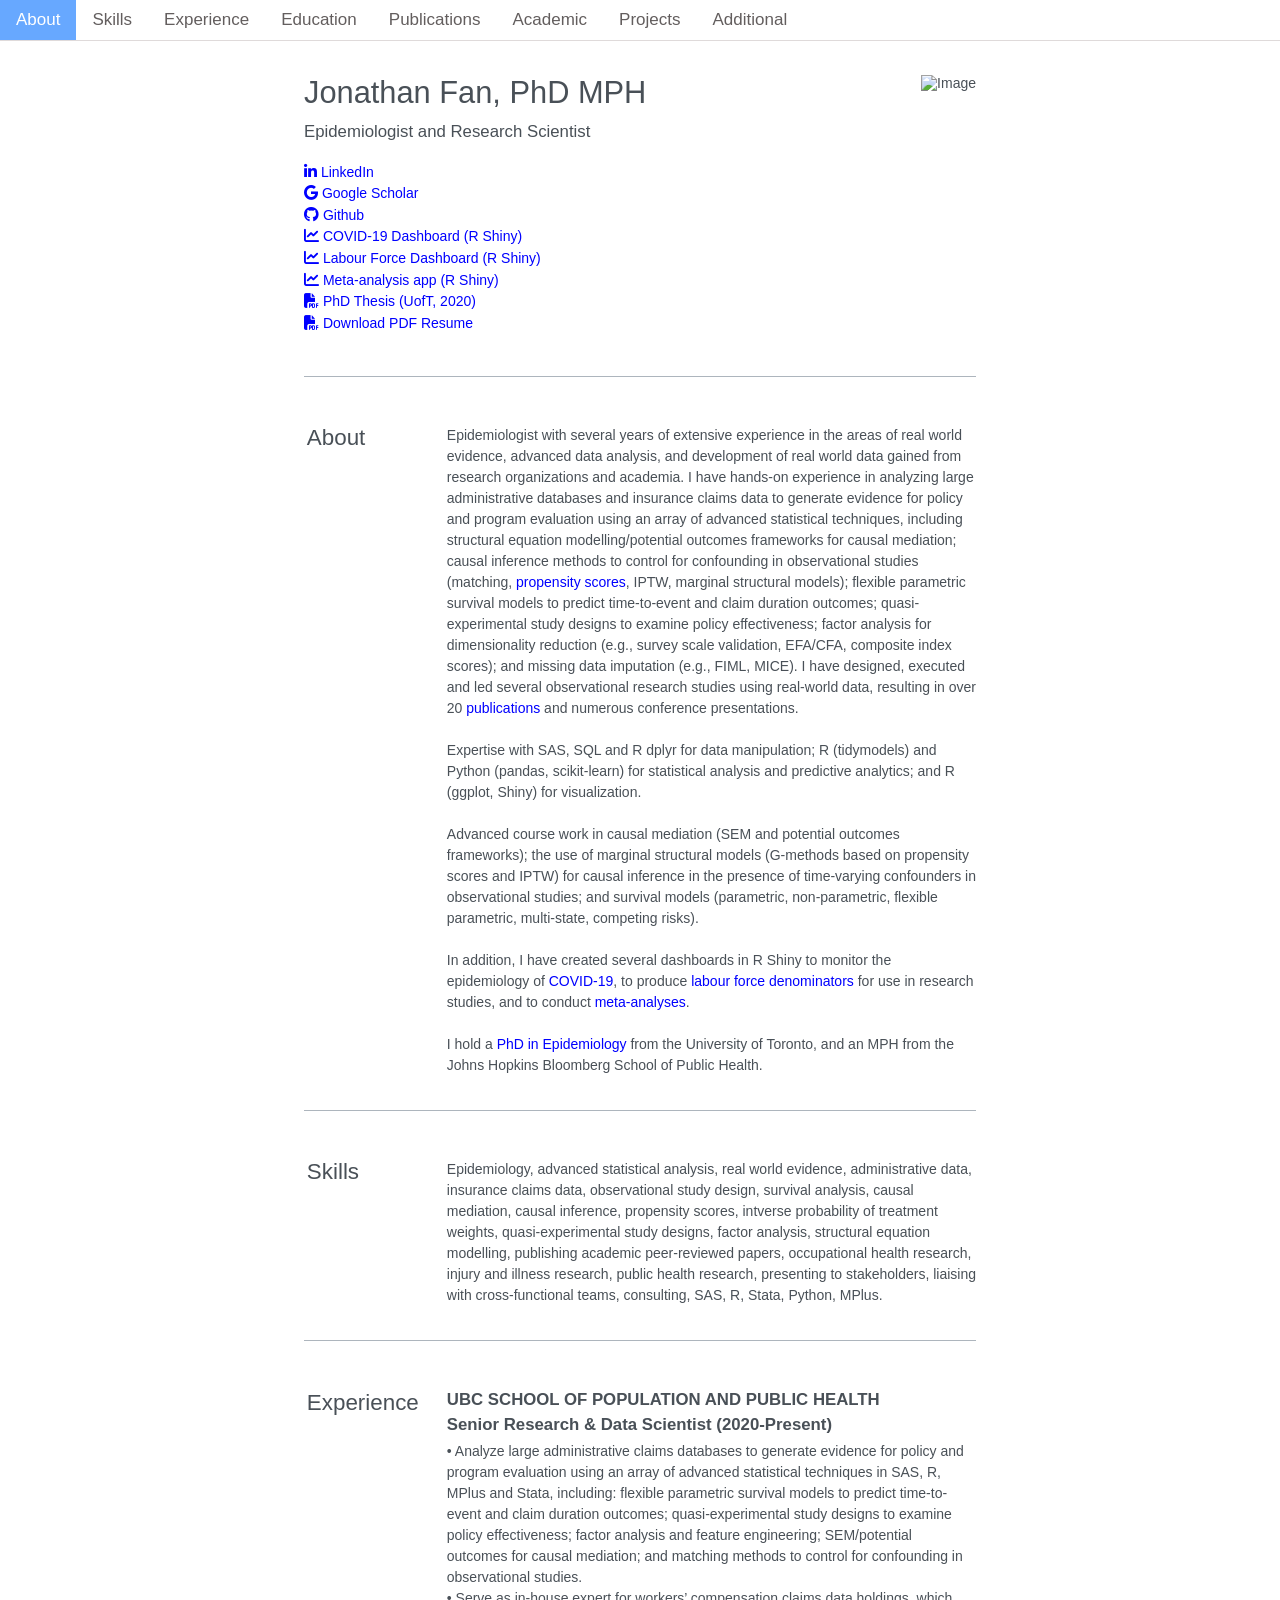
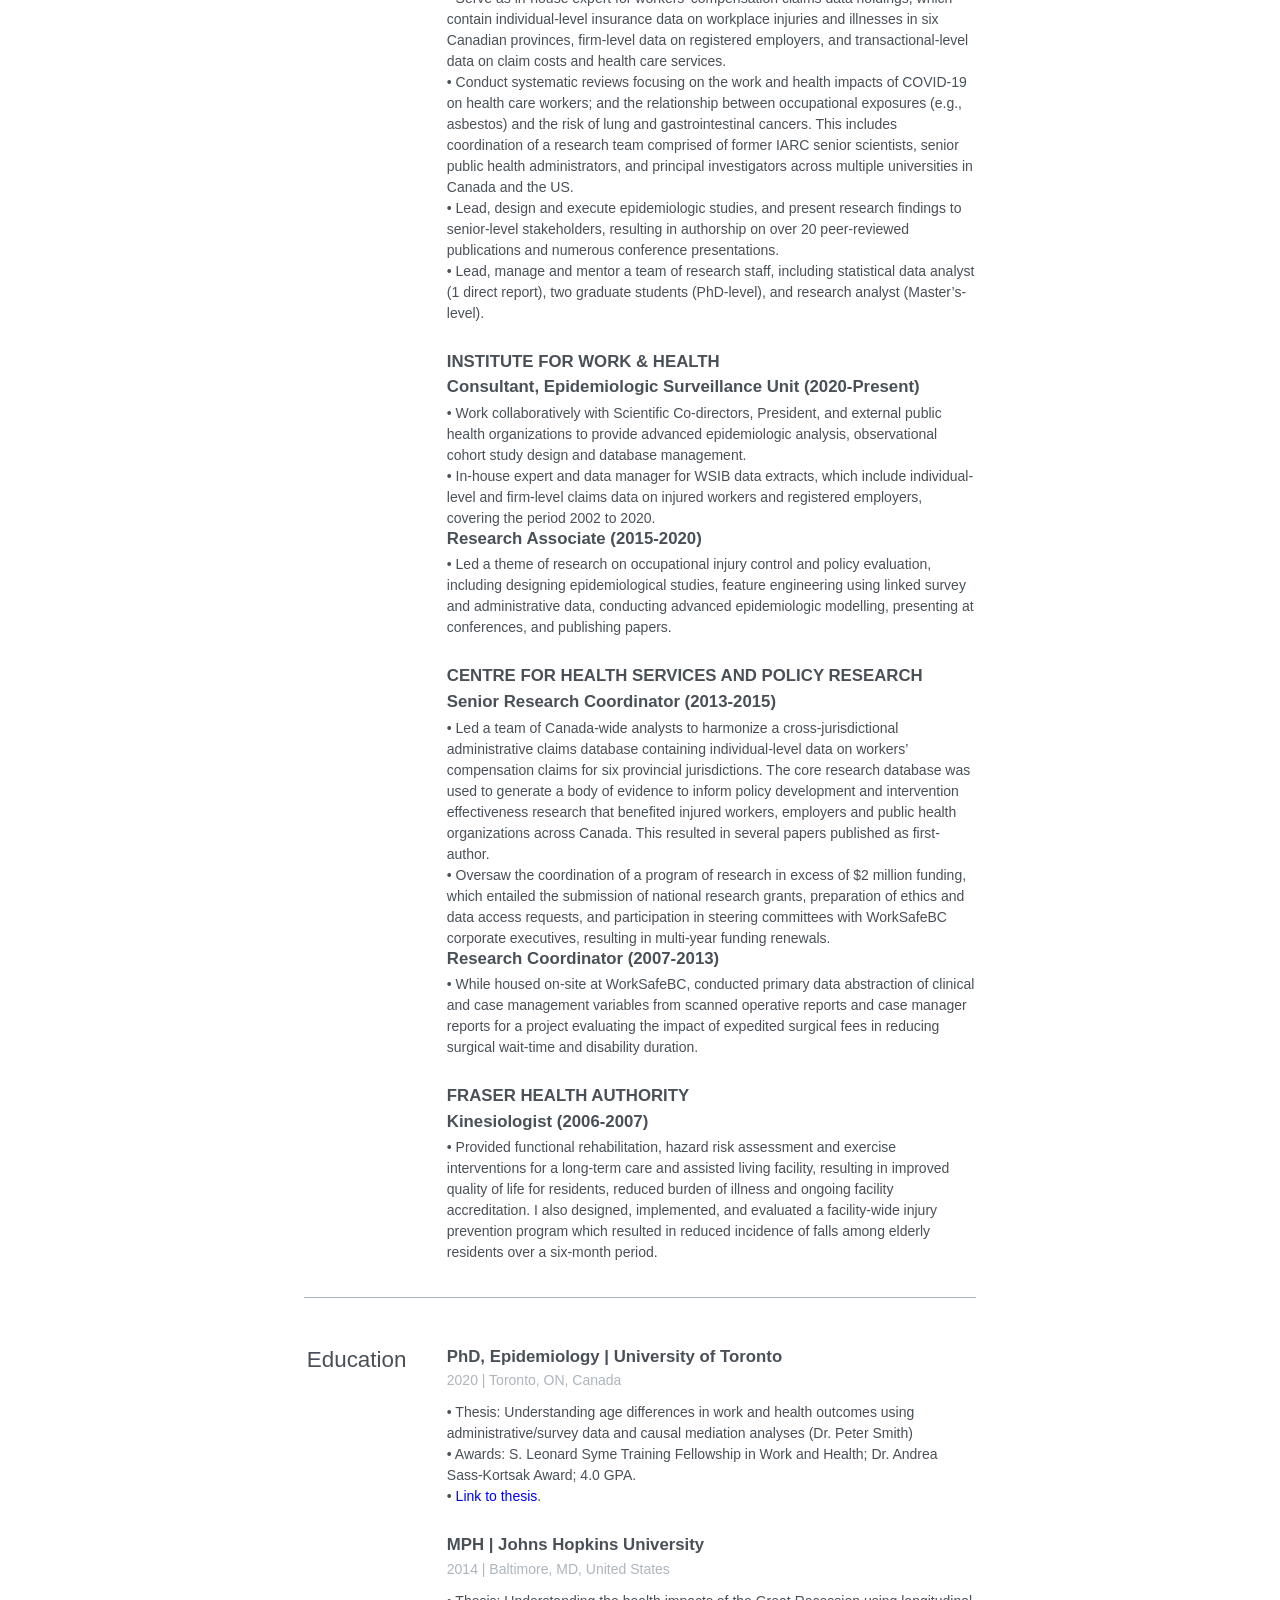
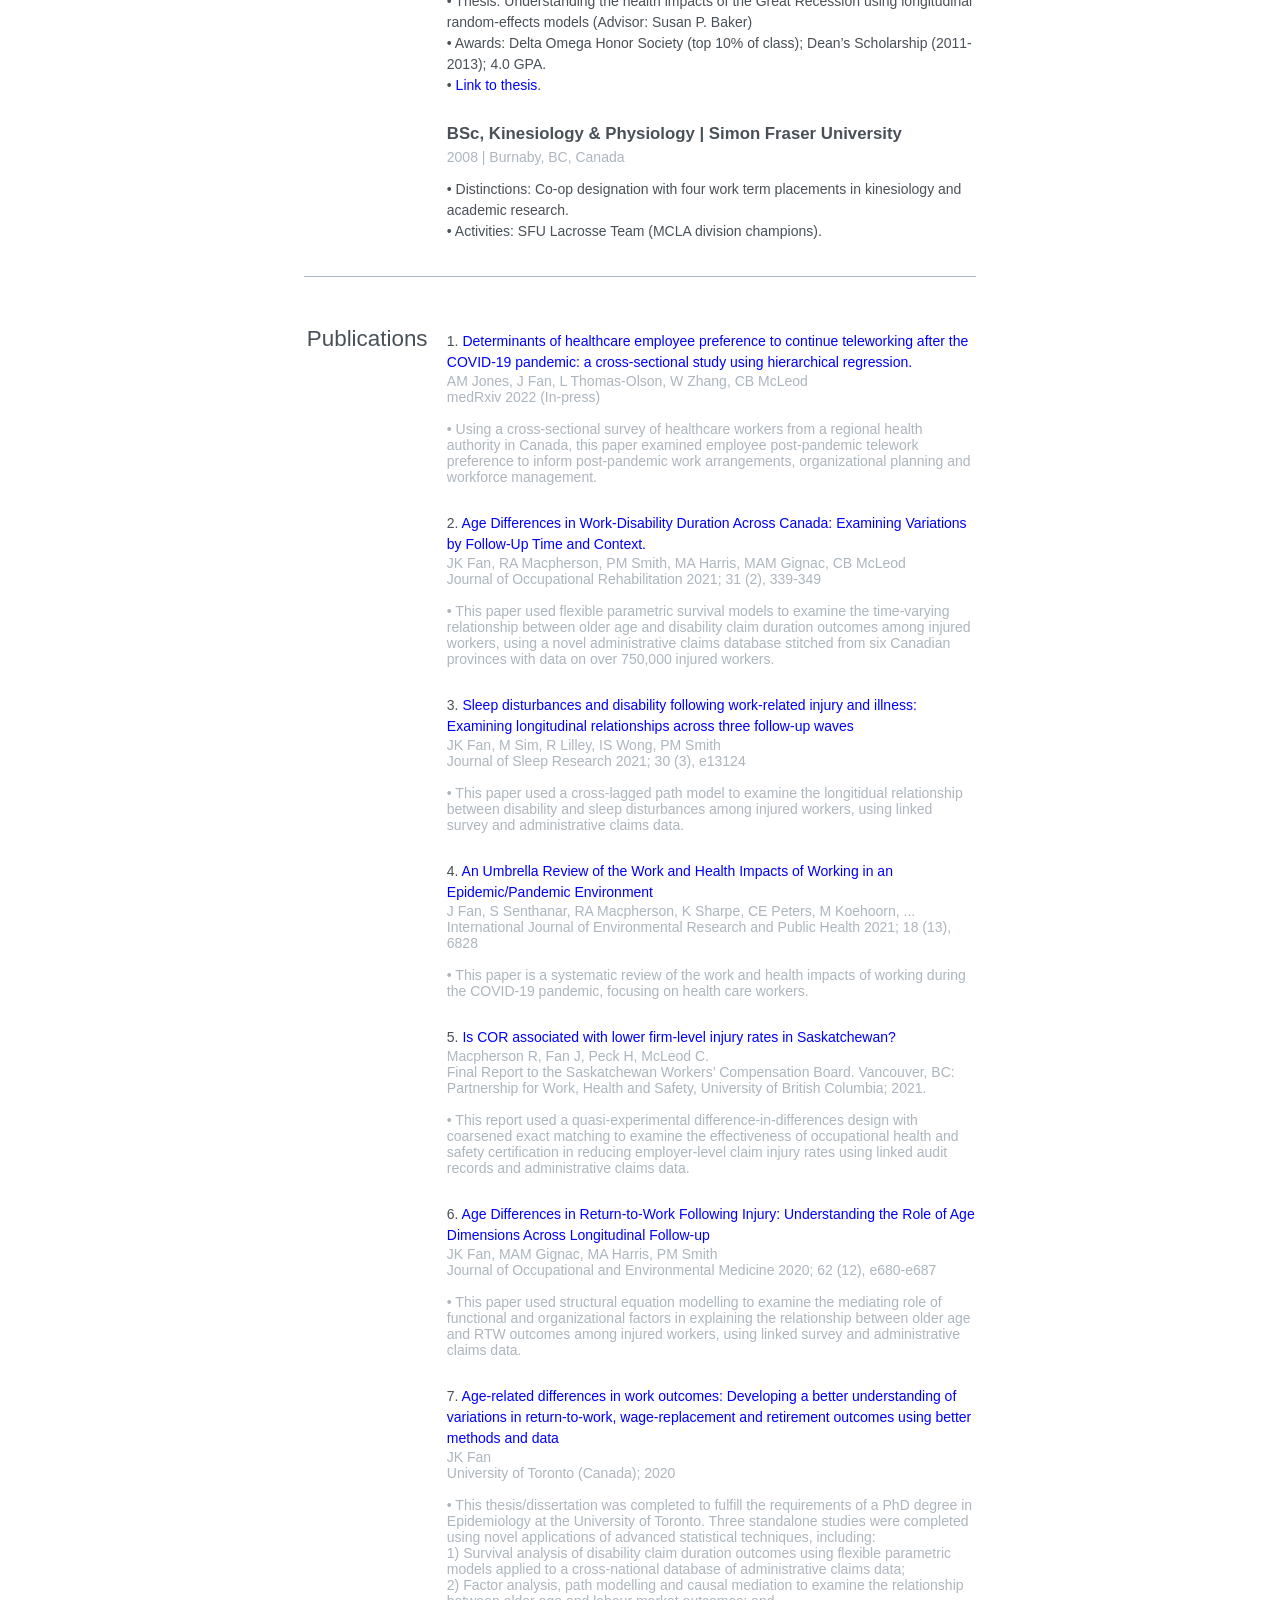
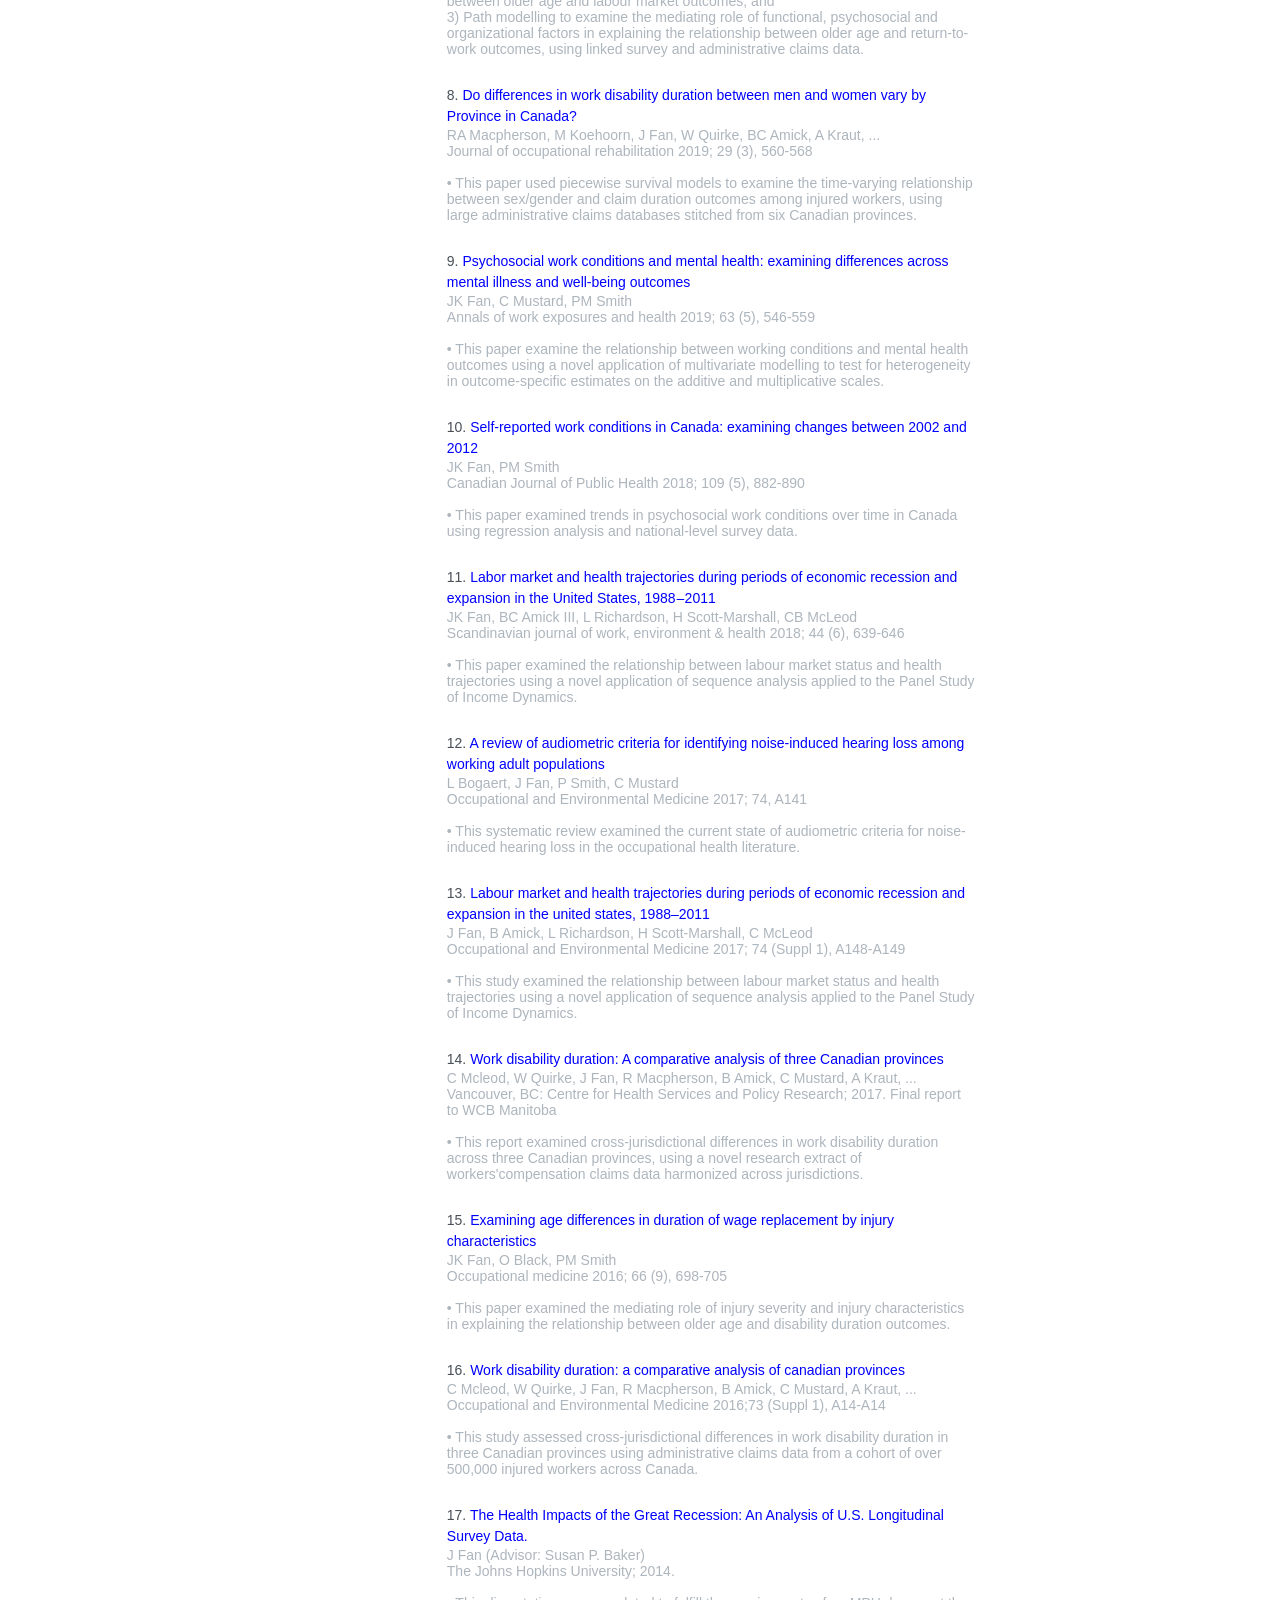
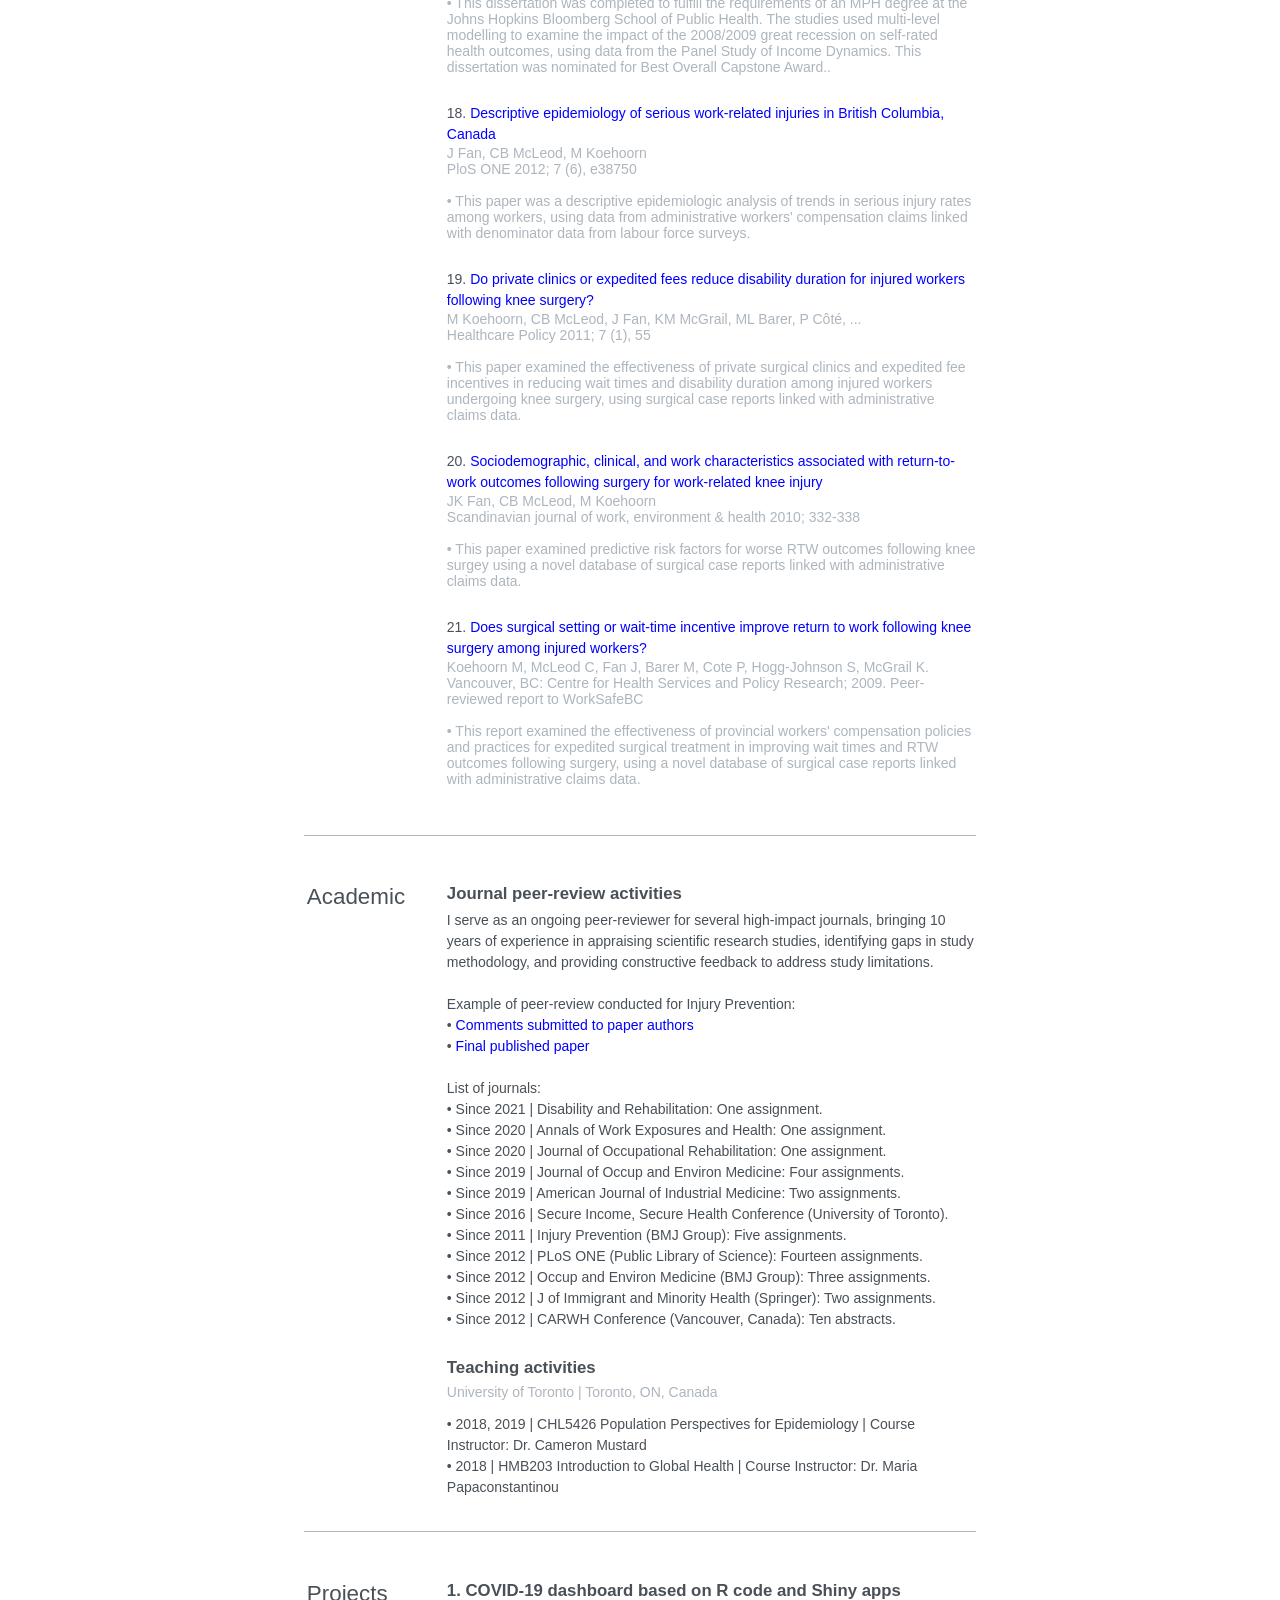
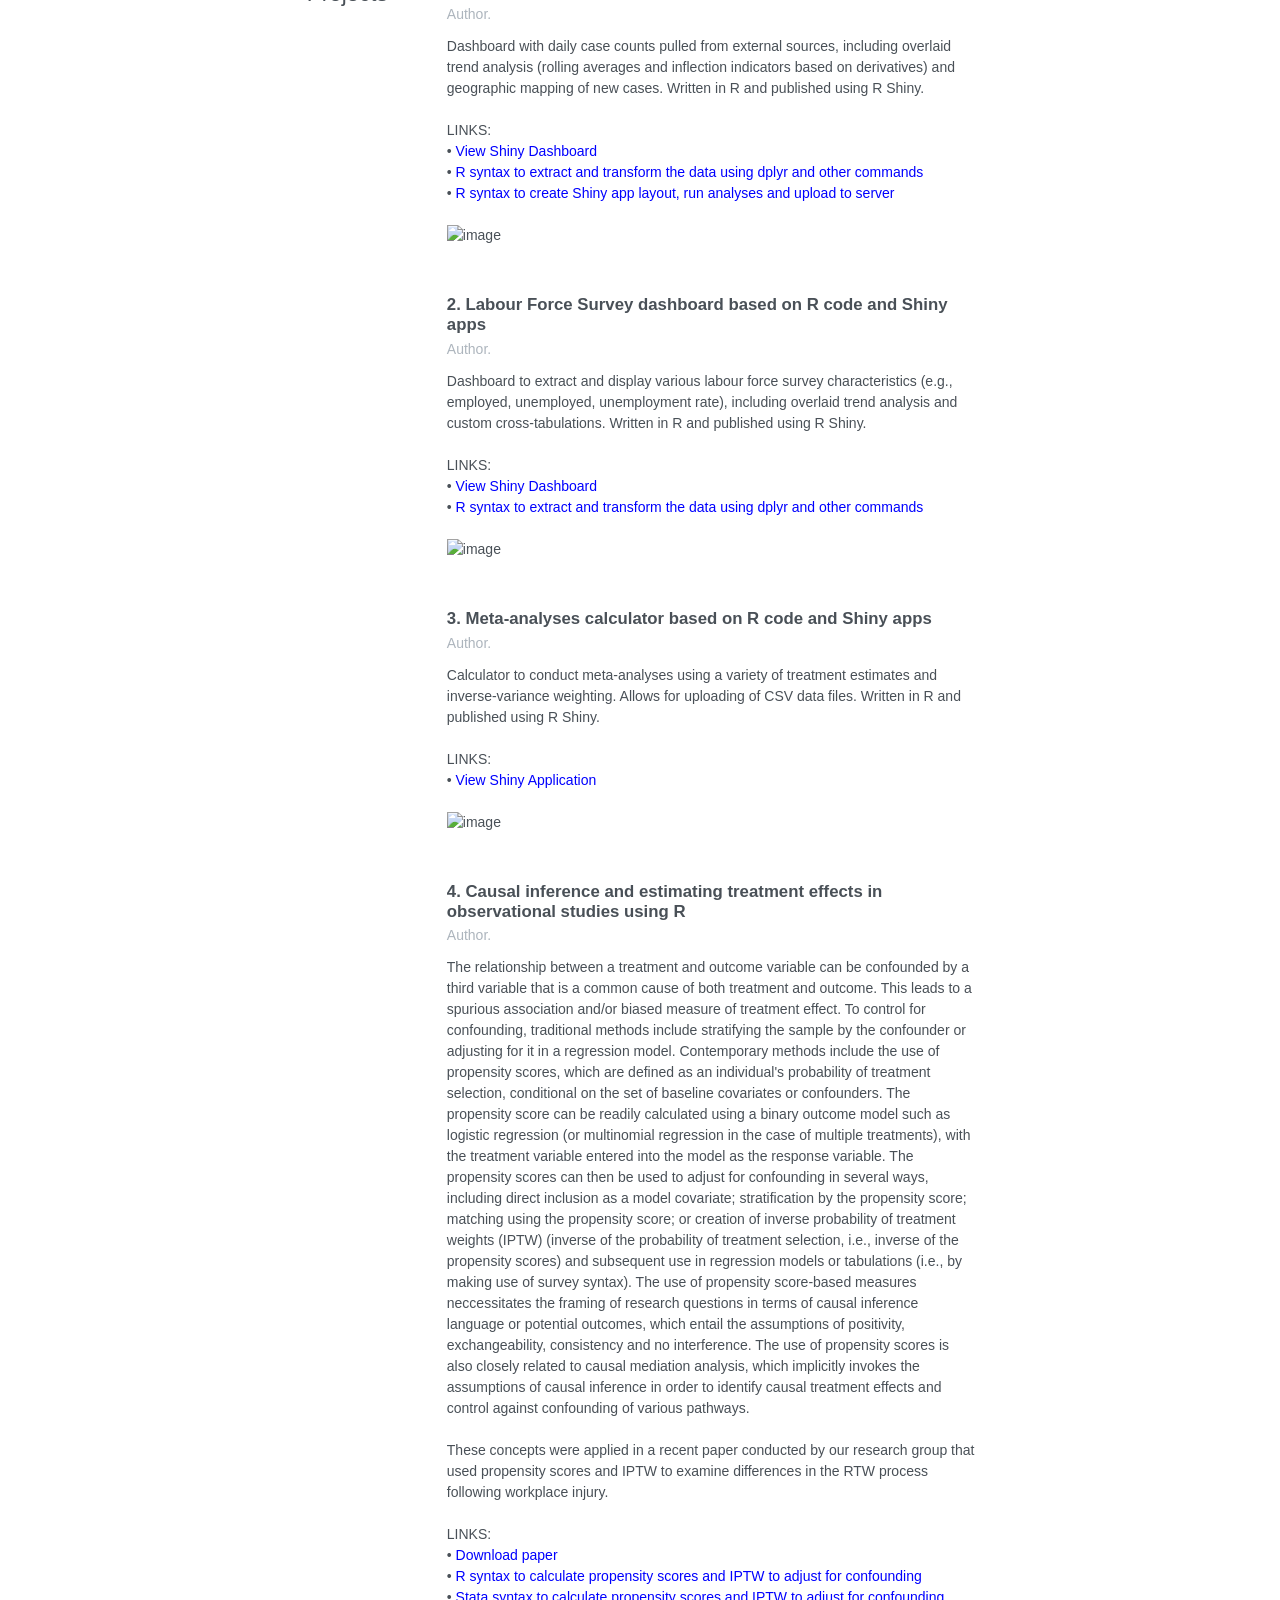
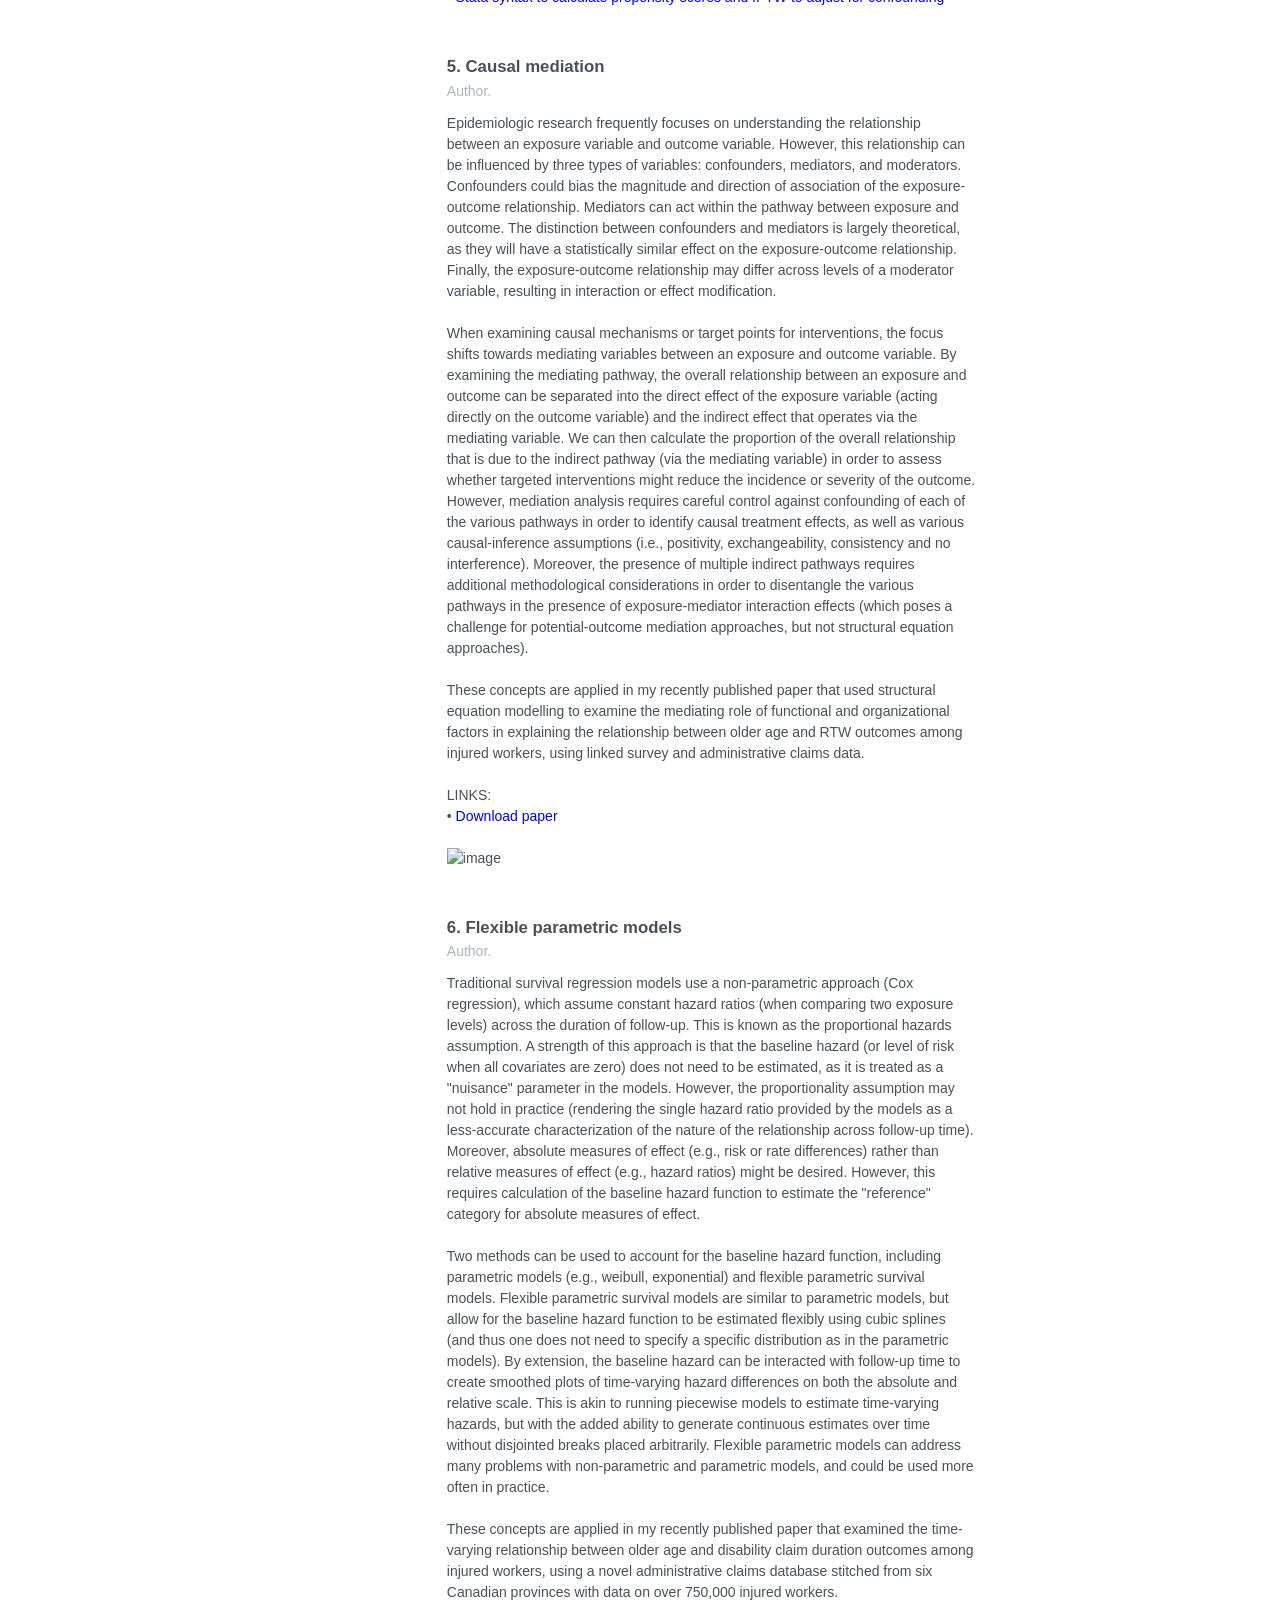
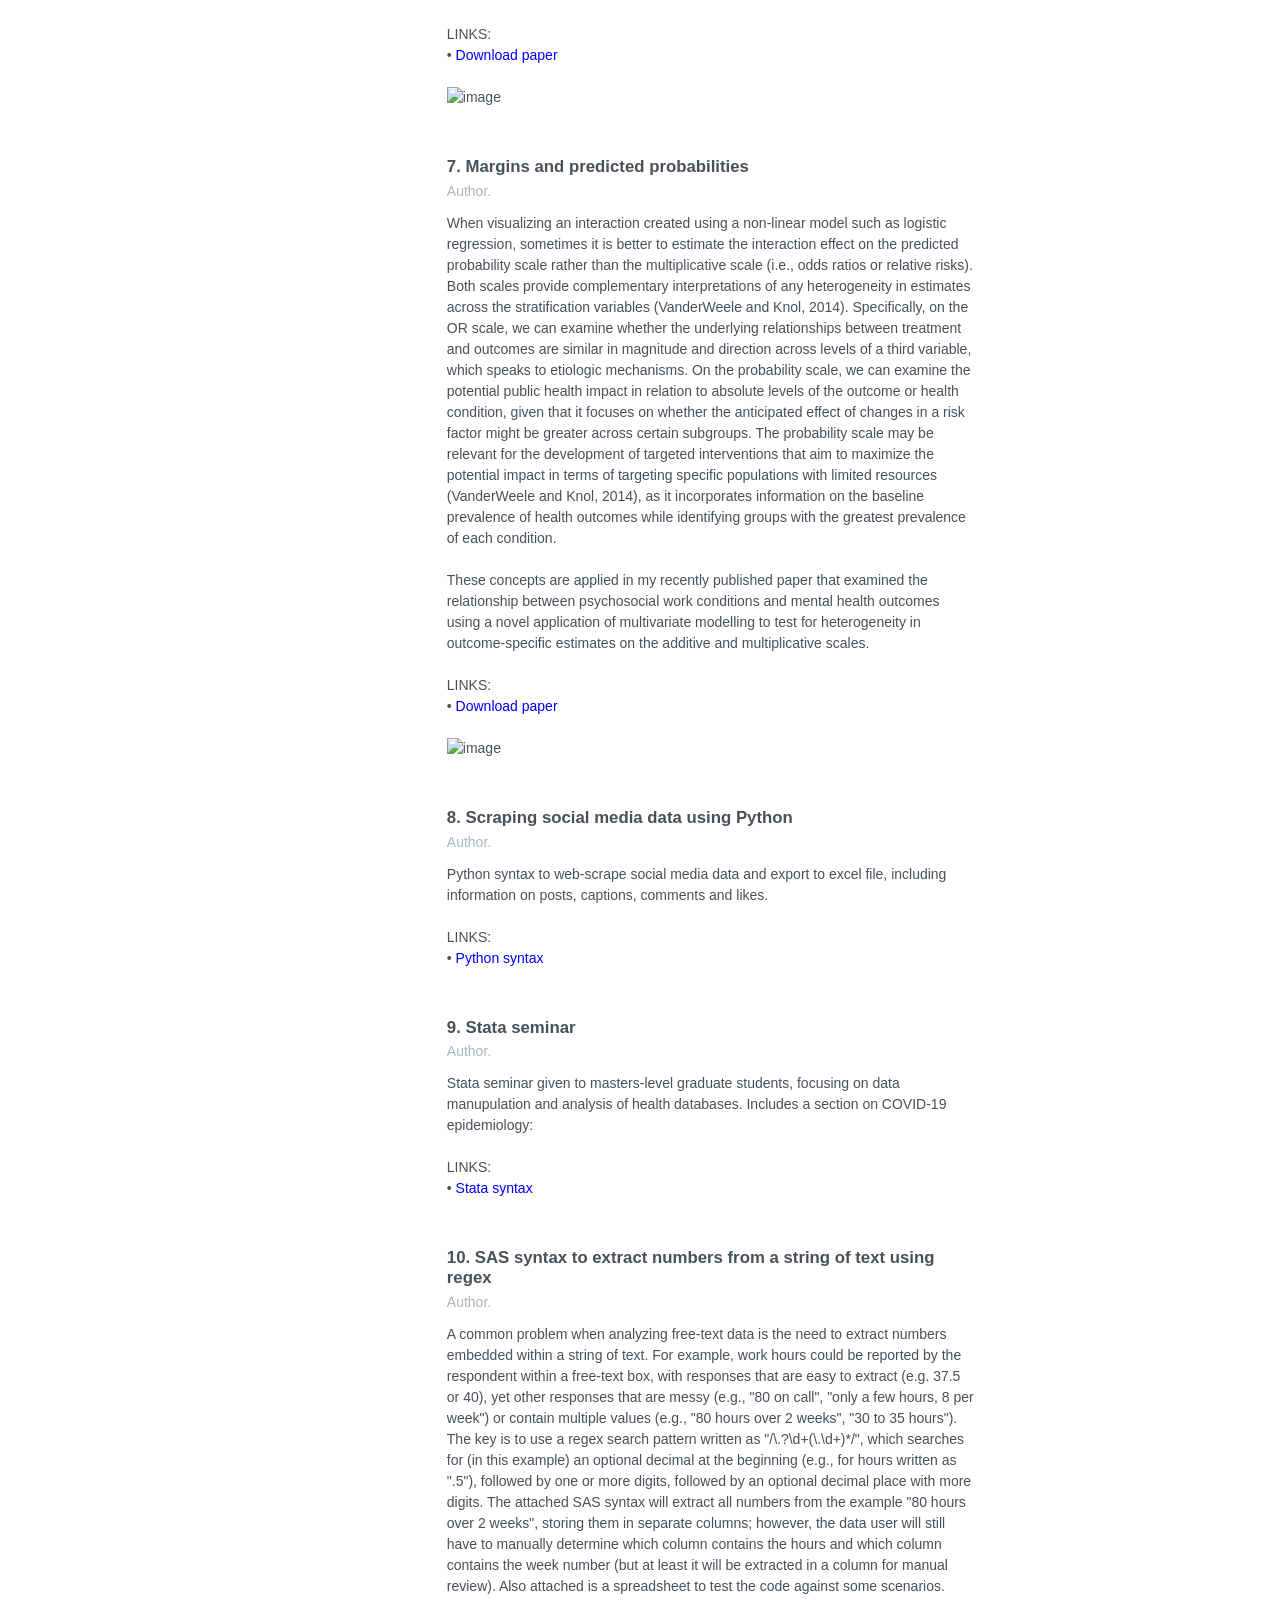
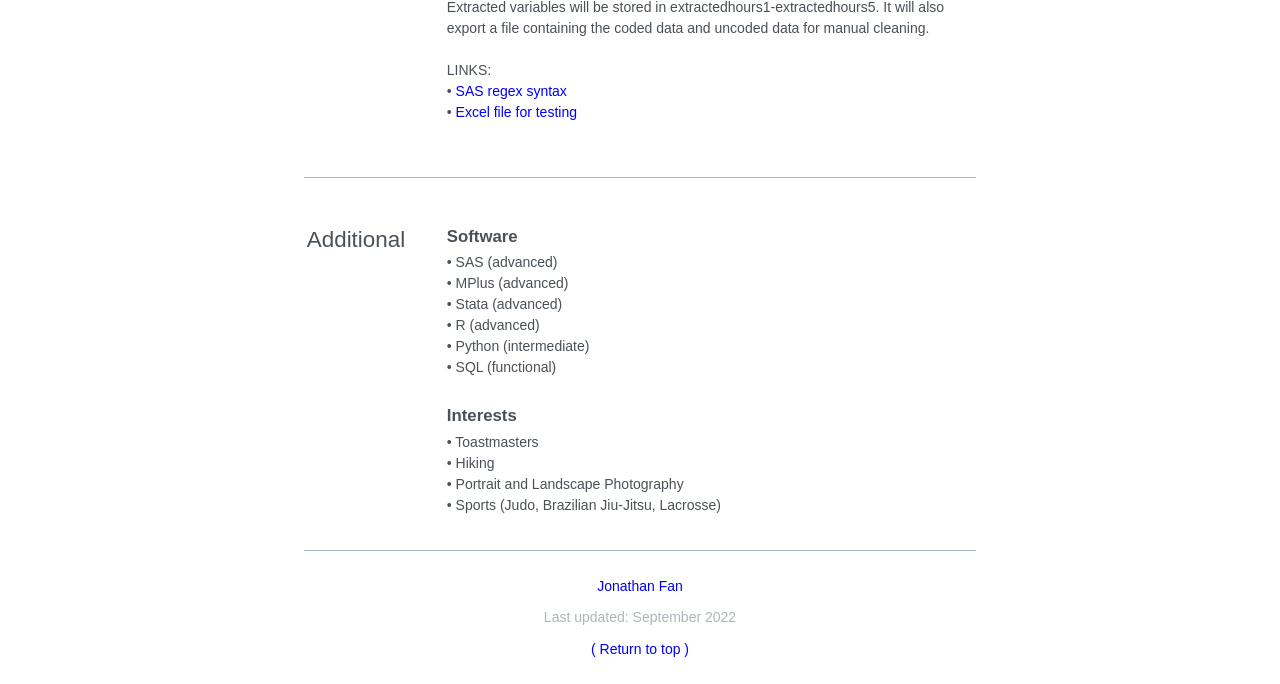
==== index.html @ 58ed1033 "updates" ====
<!DOCTYPE html>
<html>
<head>
<meta http-equiv="content-type" content="text/html; charset=UTF-8">
<title>Jonathan Fan Resume CV</title>
<meta charset="UTF-8">
<meta name="viewport" content="width=device-width, initial-scale=1">
    <link rel="stylesheet" href="index_files/resume.css">
    <link rel="stylesheet" href="https://cdnjs.cloudflare.com/ajax/libs/font-awesome/6.2.0/css/all.min.css">
    <link rel="stylesheet" href="https://raw.githubusercontent.com/jonathankfan/jonathankfan.github.io/main/index_files/all.min.css">

<!--###############################################################################################-->
<!--###############################################################################################-->
<!--###############################################################################################-->
<!--###############################################################################################-->

<style>

a:link {
  color: blue;
  background-color: transparent;
  text-decoration: none;
}

a:visited {
  color: purple;
  background-color: transparent;
  text-decoration: none;
}

a:hover {
  color: red;
  background-color: transparent;
  text-decoration: underline;
}

a:active {
  color: yellow;
  background-color: transparent;
  text-decoration: underline;
}

body {
  margin: 0;
  font-family: Arial, Helvetica, sans-serif;
}

img {
  max-width: 100%;
}

.topnav {
  overflow: hidden;
  background-color: #ffffff;
  position: fixed;
  top:0;
  width: 100%;
  border-bottom:1px solid #dfdada;
}

.topnav a {
  float: left;
  color: #635e5e;
  text-align: center;
  padding: 10px 16px;
  text-decoration: none;
  font-size: 17px;
}

.topnav a:hover {
  background-color: #ddd;
  color: black;
}

.topnav a.active {
  background-color: #67a8ff;
  color: white;
}

.topnav .icon {
  display: none;
}

@media screen and (max-width: 600px) {
  .topnav a:not(:first-child) {display: none;}
  .topnav a.icon {
    float: right;
    display: block;
  }
}

@media screen and (max-width: 600px) {
  .topnav.responsive {position: fixed;}
  .topnav.responsive a.icon {
    position: absolute;
    right: 0;
    top: 0;
  }
  .topnav.responsive a {
    float: none;
    display: block;
    text-align: left;
  }
}



<!--
.sidenav {
  width: 130px;
  position: fixed;
  z-index: 1;
  top: 20px;
  left: 10px;
  background: #eee;
  overflow-x: hidden;
  padding: 8px 0;
}

.sidenav a {
  padding: 6px 8px 6px 16px;
  text-decoration: none;
  font-size: 15px;
  color: #2196F3;
  display: block;
}

.sidenav a:hover {
  color: #064579;
}
-->





</style>
</head>

<!--###############################################################################################-->
<!--###############################################################################################-->
<!--###############################################################################################-->
<!--###############################################################################################-->

<body>


<div class="topnav" id="myTopnav">
	<a href="#top" class="active">About</a>
	<a href="#skills">Skills</a>
	<a href="#experience">Experience</a>
	<a href="#education">Education</a>
	<a href="#publications">Publications</a>
	<a href="#academic">Academic</a>
	<a href="#projects">Projects</a>
	<a href="#additional">Additional</a>
	<a href="javascript:void(0);" class="icon" onclick="myFunction()"><i class="fa fa-bars"></i></a>
</div>


<!--Toggle between adding and removing the "responsive" class to topnav when the user clicks on the icon-->
<script>
function myFunction() {
  var x = document.getElementById("myTopnav");
  if (x.className === "topnav") {
    x.className += " responsive";
  } else {
    x.className = "topnav";
  }
}
</script>

 <!-- 
<div class="sidenav">
	<a href="#top">About</a>
	<a href="#skills">Skills</a>
	<a href="#experience">Experience</a>
	<a href="#education">Education</a>
	<a href="#publications">Publications</a>
	<a href="#academic">Academic</a>
	<a href="#projects">Projects</a>
	<a href="#additional">Additional</a>
</div>
-->

      <div class="container" style="padding-top:30px">
      <header>
        <div class="name-wrapper">
          <div id="fullname" class="title">
            Jonathan Fan, PhD MPH
          </div>
          <div id="jobtitle" class="sub-title">
            Epidemiologist and Research Scientist
          </div>
		  
		  <br>

		  <div class="contact-item">
            
            <a href="https://www.linkedin.com/in/jonathankfan" target="_blank">
            <i class="fa-brands fa-linkedin-in" style="font-size:15px;"></i> LinkedIn
            </a>
            
          </div>

	  
		  
          <div class="contact-item">
            <a href="https://scholar.google.com/citations?hl=en&user=aoDfW8oAAAAJ" target="_blank">
            <i class="fa-brands fa-google" style="font-size:15px;"></i> Google Scholar
            </a>
          </div>
		  		  


          <div class="contact-item">
            
            <a href="https://github.com/jonathankfan" target="_blank">
            <i class="fab fa-github" style="font-size:15px;"></i> Github
            </a>
            
          </div>
		         



			 
          <div class="contact-item">
            
            <a href="https://jonathanfan.shinyapps.io/covid19/" target="_blank">
            <i class="fas fa-chart-line" style="font-size:15px;"></i> COVID-19 Dashboard (R Shiny)
            </a>
            
          </div>
		       




			   
          <div class="contact-item">
            
            <a href="https://jonathanfan.shinyapps.io/labourforcesurvey/" target="_blank">
            <i class="fas fa-chart-line" style="font-size:15px;"></i> Labour Force Dashboard (R Shiny)
            </a>

          </div> 
		  
		  
		  
		  			   
          <div class="contact-item">
            
            <a href="https://jonathanfan.shinyapps.io/meta/" target="_blank">
            <i class="fas fa-chart-line" style="font-size:15px;"></i> Meta-analysis app (R Shiny)
            </a>

          </div> 
		  
		  
		  

		  
		            <div class="contact-item">
            <a href="https://tspace.library.utoronto.ca/bitstream/1807/103580/1/Fan_Jonathan_202011_PhD_thesis.pdf" target="_blank">
            <i class="fa-solid fa-file-pdf" style="font-size:15px;"></i> PhD Thesis (UofT, 2020)
            </a>
          </div>
		  	


			
          <div class="contact-item">
            <a href="https://raw.githubusercontent.com/jonathankfan/jonathankfan.github.io/main/files/Fan.Jonathan.Resume.2022.Sept.WEB.pdf" target="_blank">
            <i class="fa-solid fa-file-pdf" style="font-size:15px;"></i> Download PDF Resume
            </a>
          </div>
          





		  
		  
		  
		  
        </div>
		
		
		
		
		
        <div id="contact" class="contact">
          
		  <img src="https://raw.githubusercontent.com/jonathankfan/jonathankfan.github.io/main/files/headshot.png" alt="Image" height="250">
		  
      <!--    <div class="contact-item">
            
            <i class="fa fa-envelope aria-hidden=" true=""></i> emailaddress
            
          </div>
          -->
		  
      <!--    <div class="contact-item">
            
            <i class="fa fa-phone-square aria-hidden=" true=""></i> your-phone-num
            
          </div>
          -->
          
        </div>
		
		
		
		
		
		
      </header>

<!--###############################################################################################-->
<!--###############################################################################################-->
<!--###############################################################################################-->
<!--###############################################################################################-->

      <section id="about">
        <div class="section-title" style="padding-top:15px">
          About
        </div>
        <div class="section-content" style="padding-top:15px">
          
          <div class="block">
            <div class="block-content">
Epidemiologist with several years of extensive experience in the areas of real world evidence, advanced data analysis, and development of real world data gained from research organizations and academia. I have hands-on experience in analyzing large administrative databases and insurance claims data to generate evidence for policy and program evaluation using an array of advanced statistical techniques, including structural equation modelling/potential outcomes frameworks for causal mediation; causal inference methods to control for confounding in observational studies (matching, <a href="https://github.com/jonathankfan/jonathankfan.github.io/blob/main/syntax/itpw_cchs_upload.R" rel="nofollow" target="_blank">propensity scores</a>, IPTW, marginal structural models); flexible parametric survival models to predict time-to-event and claim duration outcomes; quasi-experimental study designs to examine policy effectiveness; factor analysis for dimensionality reduction (e.g., survey scale validation, EFA/CFA, composite index scores); and missing data imputation (e.g., FIML, MICE). I have designed, executed and led several observational research studies using real-world data, resulting in over 20 <a href="https://scholar.google.com/citations?hl=en&user=aoDfW8oAAAAJ" rel="nofollow" target="_blank">publications</a> and numerous conference presentations.
<br>
<br>
Expertise with SAS, SQL and R dplyr for data manipulation; R (tidymodels) and Python (pandas, scikit-learn) for statistical analysis and predictive analytics; and R (ggplot, Shiny) for visualization.
<br>
<br>
Advanced course work in causal mediation (SEM and potential outcomes frameworks); the use of marginal structural models (G-methods based on propensity scores and IPTW) for causal inference in the presence of time-varying confounders in observational studies; and survival models (parametric, non-parametric, flexible parametric, multi-state, competing risks).
<br>
<br>
In addition, I have created several dashboards in R Shiny to monitor the epidemiology of <a href="https://jonathanfan.shinyapps.io/covid19" rel="nofollow" target="_blank">COVID-19</a>, to produce <a href="https://jonathanfan.shinyapps.io/labourforcesurvey" rel="nofollow" target="_blank">labour force denominators</a> for use in research studies, and to conduct <a href="https://jonathanfan.shinyapps.io/meta" rel="nofollow" target="_blank">meta-analyses</a>.
<br>
<br>
I hold a <a href="https://tspace.library.utoronto.ca/bitstream/1807/103580/1/Fan_Jonathan_202011_PhD_thesis.pdf" rel="nofollow" target="_blank">PhD in Epidemiology</a> from the University of Toronto, and an MPH from the Johns Hopkins Bloomberg School of Public Health.
            </div>
          </div>

        </div>
      </section>

      <section id="skills">
        <div class="section-title" style="padding-top:15px">
          Skills
        </div>
        <div class="section-content" style="padding-top:15px">
          
          <div class="block">
            <div class="block-content">
			 Epidemiology, advanced statistical analysis, real world evidence, administrative data, insurance claims data, observational study design, survival analysis, causal mediation, causal inference, propensity scores, intverse probability of treatment weights, quasi-experimental study designs, factor analysis, structural equation modelling, publishing academic peer-reviewed papers, occupational health research, injury and illness research, public health research, presenting to stakeholders, liaising with cross-functional teams, consulting, SAS, R, Stata, Python, MPlus.
            </div>
          </div>

        </div>
      </section>

<!--###############################################################################################-->
<!--###############################################################################################-->
<!--###############################################################################################-->
<!--###############################################################################################-->





      <section id="experience">
        <div class="section-title" style="padding-top:15px">
          Experience
        </div>
        <div class="section-content" style="padding-top:15px">
          
          <div class="block">
		  
            <div class="block-title">
              UBC SCHOOL OF POPULATION AND PUBLIC HEALTH
            </div>

			<div class="block-title">
             Senior Research & Data Scientist (2020-Present)
            </div>
            <div class="block-content">
			• Analyze large administrative claims databases to generate evidence for policy and program evaluation using an array of advanced statistical techniques in SAS, R, MPlus and Stata, including: flexible parametric survival models to predict time-to-event and claim duration outcomes; quasi-experimental study designs to examine policy effectiveness; factor analysis and feature engineering; SEM/potential outcomes for causal mediation; and matching methods to control for confounding in observational studies.
			<br>
			• Serve as in-house expert for workers’ compensation claims data holdings, which contain individual-level insurance data on workplace injuries and illnesses in six Canadian provinces, firm-level data on registered employers, and transactional-level data on claim costs and health care services.
			<br>
			• Conduct systematic reviews focusing on the work and health impacts of COVID-19 on health care workers; and the relationship between occupational exposures (e.g., asbestos) and the risk of lung and gastrointestinal cancers. This includes coordination of a research team comprised of former IARC senior scientists, senior public health administrators, and principal investigators across multiple universities in Canada and the US.
			<br>
			• Lead, design and execute epidemiologic studies, and present research findings to senior-level stakeholders, resulting in authorship on over 20 peer-reviewed publications and numerous conference presentations.
			<br>
			• Lead, manage and mentor a team of research staff, including statistical data analyst (1 direct report), two graduate students (PhD-level), and research analyst (Master’s-level).
            </div>

          </div>

          <div class="block">
            
			<div class="block-title">
              INSTITUTE FOR WORK & HEALTH
            </div>

            <div class="block-title">
              Consultant, Epidemiologic Surveillance Unit (2020-Present)
            </div>
			<div class="block-content">
			• Work collaboratively with Scientific Co-directors, President, and external public health organizations to provide advanced epidemiologic analysis, observational cohort study design and database management.
			<br>
			• In-house expert and data manager for WSIB data extracts, which include individual-level and firm-level claims data on injured workers and registered employers, covering the period 2002 to 2020.
            </div>
            
			<div class="block-title">
              Research Associate (2015-2020)
            </div>
            <div class="block-content">
			• Led a theme of research on occupational injury control and policy evaluation, including designing epidemiological studies, feature engineering using linked survey and administrative data, conducting advanced epidemiologic modelling, presenting at conferences, and publishing papers.
			</div>

          </div>
   
          <div class="block">
		  
            <div class="block-title">
              CENTRE FOR HEALTH SERVICES AND POLICY RESEARCH
            </div>

			<div class="block-title">
             Senior Research Coordinator (2013-2015)
            </div>
            <div class="block-content">
			• Led a team of Canada-wide analysts to harmonize a cross-jurisdictional administrative claims database containing individual-level data on workers’ compensation claims for six provincial jurisdictions. The core research database was used to generate a body of evidence to inform policy development and intervention effectiveness research that benefited injured workers, employers and public health organizations across Canada. This resulted in several papers published as first-author.
			<br>			
			• Oversaw the coordination of a program of research in excess of $2 million funding, which entailed the submission of national research grants, preparation of ethics and data access requests, and participation in steering committees with WorkSafeBC corporate executives, resulting in multi-year funding renewals.
            </div>

			<div class="block-title">
             Research Coordinator (2007-2013)
            </div>
            <div class="block-content">
			• While housed on-site at WorkSafeBC, conducted primary data abstraction of clinical and case management variables from scanned operative reports and case manager reports for a project evaluating the impact of expedited surgical fees in reducing surgical wait-time and disability duration.
            </div>
			
          </div>

          <div class="block">
		  
            <div class="block-title">
              FRASER HEALTH AUTHORITY
            </div>

			<div class="block-title">
             Kinesiologist (2006-2007)
            </div>
            <div class="block-content">
			• Provided functional rehabilitation, hazard risk assessment and exercise interventions for a long-term care and assisted living facility, resulting in improved quality of life for residents, reduced burden of illness and ongoing facility accreditation. I also designed, implemented, and evaluated a facility-wide injury prevention program which resulted in reduced incidence of falls among elderly residents over a six-month period.
			</div>

          </div>

        </div>
      </section>





<!--###############################################################################################-->
<!--###############################################################################################-->
<!--###############################################################################################-->
<!--###############################################################################################-->

      <section id="education">
        <div class="section-title" style="padding-top:15px">
          Education
        </div>
        <div class="section-content" style="padding-top:15px">
          
          <div class="block">
            <div class="block-title">
              PhD, Epidemiology | University of Toronto
            </div>
            <div class="block-subtitle">
              2020 | Toronto, ON, Canada
            </div>
            <div class="block-content">
			• Thesis: Understanding age differences in work and health outcomes using administrative/survey data and causal mediation analyses (Dr. Peter Smith)<br>
			• Awards: S. Leonard Syme Training Fellowship in Work and Health; Dr. Andrea Sass-Kortsak Award; 4.0 GPA.<br>
			• <a href="https://raw.github.com/jonathankfan/jonathankfan.github.io/main/publications/Fan.2020.THESIS.pdf" rel="nofollow" target="_blank">Link to thesis</a>.
            </div>
          </div>
          
          <div class="block">
            <div class="block-title">
              MPH | Johns Hopkins University
            </div>
            <div class="block-subtitle">
              2014 | Baltimore, MD, United States
            </div>
            <div class="block-content">
              • Thesis: Understanding the health impacts of the Great Recession using longitudinal random-effects models (Advisor: Susan P. Baker)<br>
			  • Awards: Delta Omega Honor Society (top 10% of class); Dean’s Scholarship (2011-2013); 4.0 GPA.<br>
			  • <a href="https://raw.github.com/jonathankfan/jonathankfan.github.io/main/publications/Fan.2014.THESIS.pdf" rel="nofollow" target="_blank">Link to thesis</a>.
            </div>
          </div>
                    
          <div class="block">
            <div class="block-title">
              BSc, Kinesiology & Physiology | Simon Fraser University
            </div>
            <div class="block-subtitle">
              2008 | Burnaby, BC, Canada
            </div>
            <div class="block-content">
              • Distinctions: Co-op designation with four work term placements in kinesiology and academic research.<br>
			  • Activities: SFU Lacrosse Team (MCLA division champions).
            </div>
          </div>
          
        </div>
      </section>













<!--###############################################################################################-->
<!--###############################################################################################-->
<!--###############################################################################################-->
<!--###############################################################################################-->

      <section id="publications">
        <div class="section-title" style="padding-top:15px">
          Publications
        </div>
        <div class="section-content" style="padding-top:15px">
          
            <div class="block-title">
            </div>

			<div class="block">
            <div class="block-content">
1. <a href="https://raw.githubusercontent.com/jonathankfan/jonathankfan.github.io/main/publications/Fan.2022.MEDRXIV.pdf" target="_blank">Determinants of healthcare employee preference to continue teleworking after the COVID-19 pandemic: a cross-sectional study using hierarchical regression. </a><br>
            </div>
            <div class="block-subtitle">
AM Jones, J Fan, L Thomas-Olson, W Zhang, CB McLeod<br>
medRxiv 2022 (In-press)<br>
<br>
• Using a cross-sectional survey of healthcare workers from a regional health authority in Canada, this paper examined employee post-pandemic telework preference to inform post-pandemic work arrangements, organizational planning and workforce management.
            </div>
          </div>

			<div class="block">
            <div class="block-content">
2. <a href="https://raw.githubusercontent.com/jonathankfan/jonathankfan.github.io/main/publications/Fan.2021.JOOR.pdf" target="_blank">Age Differences in Work-Disability Duration Across Canada: Examining Variations by Follow-Up Time and Context. </a><br>
            </div>
            <div class="block-subtitle">
JK Fan, RA Macpherson, PM Smith, MA Harris, MAM Gignac, CB McLeod<br>
Journal of Occupational Rehabilitation 2021; 31 (2), 339-349<br>
<br>
• This paper used flexible parametric survival models to examine the time-varying relationship between older age and disability claim duration outcomes among injured workers, using a novel administrative claims database stitched from six Canadian provinces with data on over 750,000 injured workers.
            </div>
          </div>
          
          <div class="block">
            <div class="block-content">
3. <a href="https://raw.githubusercontent.com/jonathankfan/jonathankfan.github.io/main/publications/Fan.2021.JSR.pdf" target="_blank">Sleep disturbances and disability following work‐related injury and illness: Examining longitudinal relationships across three follow-up waves</a><br>
            </div>
            <div class="block-subtitle">
JK Fan, M Sim, R Lilley, IS Wong, PM Smith<br>
Journal of Sleep Research 2021; 30 (3), e13124<br>
<br>
• This paper used a cross-lagged path model to examine the longitidual relationship between disability and sleep 
disturbances among injured workers, using linked survey and administrative claims data.  
            </div>
          </div>
          
          <div class="block">
            <div class="block-content">
4. <a href="https://raw.githubusercontent.com/jonathankfan/jonathankfan.github.io/main/publications/Fan.2021.IJERPH.pdf" target="_blank">An Umbrella Review of the Work and Health Impacts of Working in an Epidemic/Pandemic Environment</a><br>
            </div>
            <div class="block-subtitle">
J Fan, S Senthanar, RA Macpherson, K Sharpe, CE Peters, M Koehoorn, ...<br>
International Journal of Environmental Research and Public Health 2021; 18 (13), 6828<br>
<br>
• This paper is a systematic review of the work and health impacts of working during the COVID-19 pandemic,
focusing on health care workers.  
            </div>
          </div>
          
          <div class="block">
            <div class="block-content">
5. <a href="https://raw.githubusercontent.com/jonathankfan/jonathankfan.github.io/main/publications/Fan.2021.PWHS.pdf" target="_blank">Is COR associated with lower firm-level injury rates in Saskatchewan?</a><br>
            </div>
            <div class="block-subtitle">
Macpherson R, Fan J, Peck H, McLeod C.<br>
Final Report to the Saskatchewan Workers’ Compensation Board. Vancouver, BC: Partnership for Work, Health and Safety, University of British Columbia; 2021.<br>
<br>
• This report used a quasi-experimental difference-in-differences design with coarsened exact matching to examine the effectiveness of 
occupational health and safety certification in reducing employer-level claim injury rates using linked audit records and administrative claims data.
            </div>
          </div>
          
          <div class="block">
            <div class="block-content">
6. <a href="https://raw.githubusercontent.com/jonathankfan/jonathankfan.github.io/main/publications/Fan.2020.JOEM.pdf" target="_blank">Age Differences in Return-to-Work Following Injury: Understanding the Role of Age Dimensions Across Longitudinal Follow-up</a><br>
            </div>
            <div class="block-subtitle">
JK Fan, MAM Gignac, MA Harris, PM Smith<br>
Journal of Occupational and Environmental Medicine 2020; 62 (12), e680-e687<br>
<br>
• This paper used structural equation modelling to examine the mediating role of functional and organizational factors in 
explaining the relationship between older age and RTW outcomes among injured workers, using linked survey and 
administrative claims data.  
            </div>
          </div>
          
          <div class="block">
            <div class="block-content">
7. <a href="https://raw.githubusercontent.com/jonathankfan/jonathankfan.github.io/main/publications/Fan.2020.THESIS.pdf" target="_blank">Age-related differences in work outcomes: Developing a better understanding of variations in return-to-work, wage-replacement and retirement outcomes using better methods and data</a><br>
            </div>
            <div class="block-subtitle">
JK Fan<br>
University of Toronto (Canada); 2020<br>
<br>
• This thesis/dissertation was completed to fulfill the requirements of a PhD degree in Epidemiology at the University of Toronto.
Three standalone studies were completed using novel applications of advanced statistical techniques, including:<br>
1) Survival analysis of disability claim duration outcomes using flexible parametric models applied to a cross-national 
database of administrative claims data; <br>
2) Factor analysis, path modelling and causal mediation to examine the relationship between older age and labour market outcomes; and <br>
3) Path modelling to examine the mediating role of functional, psychosocial and organizational factors in explaining the 
relationship between older age and return-to-work outcomes, using linked survey and administrative claims data.  
            </div>
          </div>
          
          <div class="block">
            <div class="block-content">
8. <a href="https://raw.githubusercontent.com/jonathankfan/jonathankfan.github.io/main/publications/Fan.2019.JOOR.pdf" target="_blank">Do differences in work disability duration between men and women vary by Province in Canada?</a><br>
            </div>
            <div class="block-subtitle">
RA Macpherson, M Koehoorn, J Fan, W Quirke, BC Amick, A Kraut, ...<br>
Journal of occupational rehabilitation 2019; 29 (3), 560-568<br>
<br>
• This paper used piecewise survival models to examine the time-varying relationship between sex/gender and 
claim duration outcomes among injured workers, using large administrative claims databases stitched from six Canadian provinces.  
            </div>
          </div>
          
          <div class="block">
            <div class="block-content">
9. <a href="https://raw.githubusercontent.com/jonathankfan/jonathankfan.github.io/main/publications/Fan.2019.ANNWEH.pdf" target="_blank">Psychosocial work conditions and mental health: examining differences across mental illness and well-being outcomes</a><br>
            </div>
            <div class="block-subtitle">
JK Fan, C Mustard, PM Smith<br>
Annals of work exposures and health 2019; 63 (5), 546-559<br>
<br>
• This paper examine the relationship between working conditions and mental health outcomes using a novel application of 
multivariate modelling to test for heterogeneity in outcome-specific estimates on the additive and multiplicative scales.  
            </div>
          </div>
          
          <div class="block">
            <div class="block-content">
10. <a href="https://raw.githubusercontent.com/jonathankfan/jonathankfan.github.io/main/publications/Fan.2018.CJPH.pdf" target="_blank">Self-reported work conditions in Canada: examining changes between 2002 and 2012</a><br>
            </div>
            <div class="block-subtitle">
JK Fan, PM Smith<br>
Canadian Journal of Public Health 2018; 109 (5), 882-890<br>
<br>
• This paper examined trends in psychosocial work conditions over time in Canada using regression analysis and national-level survey data.  
            </div>
          </div>
          
          <div class="block">
            <div class="block-content">
11. <a href="https://raw.githubusercontent.com/jonathankfan/jonathankfan.github.io/main/publications/Fan.2018.SJWEH.pdf" target="_blank">Labor market and health trajectories during periods of economic recession and expansion in the United States, 1988‒2011</a><br>
            </div>
            <div class="block-subtitle">
JK Fan, BC Amick III, L Richardson, H Scott-Marshall, CB McLeod<br>
Scandinavian journal of work, environment & health 2018; 44 (6), 639-646<br>
<br>
• This paper examined the relationship between labour market status and health trajectories using a novel application of 
sequence analysis applied to the Panel Study of Income Dynamics.  
            </div>
          </div>
          
          <div class="block">
            <div class="block-content">
12. <a href="https://raw.githubusercontent.com/jonathankfan/jonathankfan.github.io/main/publications/Fan.2017.OEM.1.pdf" target="_blank">A review of audiometric criteria for identifying noise-induced hearing loss among working adult populations</a><br>
            </div>
            <div class="block-subtitle">
L Bogaert, J Fan, P Smith, C Mustard<br>
Occupational and Environmental Medicine 2017; 74, A141<br>
<br>
• This systematic review examined the current state of audiometric criteria for noise-induced hearing loss in the occupational health literature.
            </div>
          </div>
          
          <div class="block">
            <div class="block-content">
13. <a href="https://raw.githubusercontent.com/jonathankfan/jonathankfan.github.io/main/publications/Fan.2017.OEM.2.pdf" target="_blank">Labour market and health trajectories during periods of economic recession and expansion in the united states, 1988–2011</a><br>
            </div>
            <div class="block-subtitle">
J Fan, B Amick, L Richardson, H Scott-Marshall, C McLeod<br>
Occupational and Environmental Medicine 2017; 74 (Suppl 1), A148-A149<br>
<br>
• This study examined the relationship between labour market status and health trajectories using a novel application of 
sequence analysis applied to the Panel Study of Income Dynamics.  
            </div>
          </div>
          
          <div class="block">
            <div class="block-content">
14. <a href="https://raw.githubusercontent.com/jonathankfan/jonathankfan.github.io/main/publications/Fan.2017.WCB.pdf" target="_blank">Work disability duration: A comparative analysis of three Canadian provinces</a><br>
            </div>
            <div class="block-subtitle">
C Mcleod, W Quirke, J Fan, R Macpherson, B Amick, C Mustard, A Kraut, ...<br>
Vancouver, BC: Centre for Health Services and Policy Research; 2017. Final report to WCB Manitoba<br>
<br>
• This report examined cross-jurisdictional differences in work disability duration across three Canadian provinces, using
a novel research extract of workers'compensation claims data harmonized across jurisdictions.
            </div>
          </div>
          
          <div class="block">
            <div class="block-content">
15. <a href="https://raw.githubusercontent.com/jonathankfan/jonathankfan.github.io/main/publications/Fan.2016.OCCUP.MED.pdf" target="_blank">Examining age differences in duration of wage replacement by injury characteristics</a><br>
            </div>
            <div class="block-subtitle">
JK Fan, O Black, PM Smith<br>
Occupational medicine 2016; 66 (9), 698-705<br>
<br>
• This paper examined the mediating role of injury severity and injury characteristics in explaining the relationship 
between older age and disability duration outcomes.  
            </div>
          </div>
          
          <div class="block">
            <div class="block-content">
16. <a href="https://raw.githubusercontent.com/jonathankfan/jonathankfan.github.io/main/publications/Fan.2016.OEM.pdf" target="_blank">Work disability duration: a comparative analysis of canadian provinces</a><br>
            </div>
            <div class="block-subtitle">
C Mcleod, W Quirke, J Fan, R Macpherson, B Amick, C Mustard, A Kraut, ... <br>
Occupational and Environmental Medicine 2016;73 (Suppl 1), A14-A14<br>
<br>
• This study assessed cross-jurisdictional differences in work disability duration in three Canadian provinces using administrative 
claims data from a cohort of over 500,000 injured workers across Canada.
            </div>
          </div>
          
          <div class="block">
            <div class="block-content">
17. <a href="https://raw.githubusercontent.com/jonathankfan/jonathankfan.github.io/main/publications/Fan.2014.THESIS.pdf" target="_blank">The Health Impacts of the Great Recession: An Analysis of U.S. Longitudinal Survey Data.</a><br>
            </div>
            <div class="block-subtitle">
J Fan (Advisor: Susan P. Baker)<br>
The Johns Hopkins University; 2014.<br>
<br>
• This dissertation was completed to fulfill the requirements of an MPH degree at the Johns Hopkins Bloomberg School of Public Health.
The studies used multi-level modelling to examine the impact of the 2008/2009 great recession on self-rated health outcomes, using data 
from the Panel Study of Income Dynamics. This dissertation was nominated for Best Overall Capstone Award..  
            </div>
          </div>
          
          <div class="block">
            <div class="block-content">
18. <a href="https://raw.githubusercontent.com/jonathankfan/jonathankfan.github.io/main/publications/Fan.2012.PLOS.ONE.pdf" target="_blank">Descriptive epidemiology of serious work-related injuries in British Columbia, Canada</a><br>
            </div>
            <div class="block-subtitle">
J Fan, CB McLeod, M Koehoorn<br>
PloS ONE 2012; 7 (6), e38750<br>
<br>
• This paper was a descriptive epidemiologic analysis of trends in serious injury rates among workers, using data from 
administrative workers' compensation claims linked with denominator data from labour force surveys.  
            </div>
          </div>
          
          <div class="block">
            <div class="block-content">
19. <a href="https://raw.githubusercontent.com/jonathankfan/jonathankfan.github.io/main/publications/Fan.2011.HCP.pdf" target="_blank">Do private clinics or expedited fees reduce disability duration for injured workers following knee surgery?</a><br>
            </div>
            <div class="block-subtitle">
M Koehoorn, CB McLeod, J Fan, KM McGrail, ML Barer, P Côté, ...<br>
Healthcare Policy 2011; 7 (1), 55<br>
<br>
• This paper examined the effectiveness of private surgical clinics and expedited fee incentives in reducing wait times and 
disability duration among injured workers undergoing knee surgery, using surgical case reports linked with administrative claims data.  
            </div>
          </div>
          
          <div class="block">
            <div class="block-content">
20. <a href="https://raw.githubusercontent.com/jonathankfan/jonathankfan.github.io/main/publications/Fan.2010.SJWEH.pdf" target="_blank">Sociodemographic, clinical, and work characteristics associated with return-to-work outcomes following surgery for work-related knee injury</a><br>
            </div>
            <div class="block-subtitle">
JK Fan, CB McLeod, M Koehoorn<br>
Scandinavian journal of work, environment & health 2010; 332-338<br>
<br>
• This paper examined predictive risk factors for worse RTW outcomes following knee surgey using a novel database of surgical 
case reports linked with administrative claims data.  
            </div>
          </div>
          
          <div class="block">
            <div class="block-content">
21. <a href="https://raw.githubusercontent.com/jonathankfan/jonathankfan.github.io/main/publications/Fan.2009.WCB.pdf" target="_blank">Does surgical setting or wait-time incentive improve return to work following knee surgery among injured workers?</a><br>
            </div>
            <div class="block-subtitle">
Koehoorn M, McLeod C, Fan J, Barer M, Cote P, Hogg-Johnson S, McGrail K.<br>
Vancouver, BC: Centre for Health Services and Policy Research; 2009. Peer-reviewed report to WorkSafeBC<br>
<br>
• This report examined the effectiveness of provincial workers' compensation policies and practices for expedited surgical treatment
in improving wait times and RTW outcomes following surgery, using a novel database of surgical case reports linked with administrative claims data.
            </div>
          </div>

        </div>
      </section>













<!--###############################################################################################-->
<!--###############################################################################################-->
<!--###############################################################################################-->
<!--###############################################################################################-->

      <section id="academic">
        <div class="section-title" style="padding-top:15px">
          Academic
        </div>
        <div class="section-content" style="padding-top:15px">
          
          <div class="block">
            <div class="block-title">
              Journal peer-review activities
            </div>

            <div class="block-content">
I serve as an ongoing peer-reviewer for several high-impact journals, bringing 10 years of experience in appraising scientific research studies, identifying gaps in study methodology, and providing constructive feedback to address study limitations.<br>
<br>

Example of peer-review conducted for Injury Prevention:<br>
• <a href="https://raw.githubusercontent.com/jonathankfan/jonathankfan.github.io/main/files/injprev2015.pdf" rel="nofollow" target="_blank">Comments submitted to paper authors</a><br>
• <a href="https://pubmed.ncbi.nlm.nih.gov/26804777/" rel="nofollow" target="_blank">Final published paper</a><br>

<br>
List of journals:<br>
• Since 2021 | Disability and Rehabilitation: One assignment. <br>
• Since 2020 | Annals of Work Exposures and Health: One assignment. <br>
• Since 2020 | Journal of Occupational Rehabilitation: One assignment. <br>
• Since 2019 | Journal of Occup and Environ Medicine: Four assignments. <br>
• Since 2019 | American Journal of Industrial Medicine: Two assignments. <br>
• Since 2016 | Secure Income, Secure Health Conference (University of Toronto). <br>
• Since 2011 | Injury Prevention (BMJ Group): Five assignments. <br>
• Since 2012 | PLoS ONE (Public Library of Science): Fourteen assignments. <br>
• Since 2012 | Occup and Environ Medicine (BMJ Group): Three assignments. <br>
• Since 2012 | J of Immigrant and Minority Health (Springer): Two assignments. <br>
• Since 2012 | CARWH Conference (Vancouver, Canada): Ten abstracts. <br>
            </div>
          </div>
          
          <div class="block">
            <div class="block-title">
              Teaching activities
            </div>
            <div class="block-subtitle">
              University of Toronto | Toronto, ON, Canada
            </div>
            <div class="block-content">
• 2018, 2019 | CHL5426 Population Perspectives for Epidemiology | Course Instructor: Dr. Cameron Mustard<br>
• 2018 | HMB203 Introduction to Global Health | Course Instructor: Dr. Maria Papaconstantinou<br>
            </div>
          </div>
          
        </div>
      </section>
	  

















<!--###############################################################################################-->
<!--###############################################################################################-->
<!--###############################################################################################-->
<!--###############################################################################################-->

      <section id="projects">
        <div class="section-title" style="padding-top:15px">
          Projects
        </div>
        <div class="section-content" style="padding-top:15px">
          
		  
		  





 
          <div class="block">
            <div class="block-title">
              1. COVID-19 dashboard based on R code and Shiny apps
            </div>
            <div class="block-subtitle">
              Author.
            </div>
            <div class="block-content">
 Dashboard with daily case counts pulled from external sources, including overlaid trend analysis (rolling averages and inflection indicators based on derivatives) and geographic mapping of new cases. Written in R and published using R Shiny. <br>
<br>
LINKS:<br>
• <a href="https://jonathanfan.shinyapps.io/covid19/" rel="nofollow" target="_blank">View Shiny Dashboard</a><br>
• <a href="https://github.com/jonathankfan/jonathankfan.github.io/blob/main/syntax/data.R" rel="nofollow" target="_blank">R syntax to extract and transform the data using dplyr and other commands</a><br>
• <a href="https://github.com/jonathankfan/jonathankfan.github.io/blob/main/syntax/app.R" rel="nofollow" target="_blank">R syntax to create Shiny app layout, run analyses and upload to server</a><br>
<br>
<img src="https://raw.githubusercontent.com/jonathankfan/jonathankfan.github.io/main/files/coviddashboard.png" alt="image" width="600" height="332" /><br>
<!--<iframe height="400" width="100%" frameborder="no" src="https://jonathanfan.shinyapps.io/covid19/"> </iframe>-->
<br>
            </div>
          </div>
                















		  

 
          <div class="block">
            <div class="block-title">
              2. Labour Force Survey dashboard based on R code and Shiny apps
            </div>
            <div class="block-subtitle">
              Author.
            </div>
            <div class="block-content">
 Dashboard to extract and display various labour force survey characteristics (e.g., employed, unemployed, unemployment rate), including overlaid trend analysis and custom cross-tabulations. Written in R and published using R Shiny. <br>
<br>
LINKS:<br>
• <a href="https://jonathanfan.shinyapps.io/labourforcesurvey/" rel="nofollow" target="_blank">View Shiny Dashboard</a><br>
• <a href="https://github.com/jonathankfan/jonathankfan.github.io/blob/main/syntax/lfs.R" rel="nofollow" target="_blank">R syntax to extract and transform the data using dplyr and other commands</a><br>
<br>
<img src="https://raw.githubusercontent.com/jonathankfan/jonathankfan.github.io/main/files/lfsdashboard.png" alt="image" width="600" height="332" /><br>
<!--<iframe height="400" width="100%" frameborder="no" src="https://jonathanfan.shinyapps.io/covid19/"> </iframe>-->
<br>
            </div>
          </div>
               
		  
		  







          <div class="block">
            <div class="block-title">
              3. Meta-analyses calculator based on R code and Shiny apps
            </div>
            <div class="block-subtitle">
              Author.
            </div>
            <div class="block-content">
 Calculator to conduct meta-analyses using a variety of treatment estimates and inverse-variance weighting. Allows for uploading of CSV data files. Written in R and published using R Shiny. <br>
<br>
LINKS:<br>
• <a href="https://jonathanfan.shinyapps.io/meta" rel="nofollow" target="_blank">View Shiny Application</a><br>
<br>
<img src="https://raw.githubusercontent.com/jonathankfan/jonathankfan.github.io/main/files/metadashboard.png" alt="image" width="600" height="332" /><br>
<!--<iframe height="400" width="100%" frameborder="no" src="https://jonathanfan.shinyapps.io/covid19/"> </iframe>-->
<br>
            </div>
          </div>
		  

		  
		  
		  
		  
		  
		  
		  
		  
		  
		  
		  
		  
		  
          <div class="block">
            <div class="block-title">
              4. Causal inference and estimating treatment effects in observational studies using R
            </div>
            <div class="block-subtitle">
              Author.
            </div>
            <div class="block-content">
The relationship between a treatment and outcome variable can be confounded by a third variable that is a common cause of both treatment and outcome. This leads to a spurious association and/or biased measure of treatment effect. To control for confounding, traditional methods include stratifying the sample by the confounder or adjusting for it in a regression model. Contemporary methods include the use of propensity scores, which are defined as an individual's probability of treatment selection, conditional on the set of baseline covariates or confounders. The propensity score can be readily calculated using a binary outcome model such as logistic regression (or multinomial regression in the case of multiple treatments), with the treatment variable entered into the model as the response variable. The propensity scores can then be used to adjust for confounding in several ways, including direct inclusion as a model covariate; stratification by the propensity score; matching using the propensity score; or creation of inverse probability of treatment weights (IPTW) (inverse of the probability of treatment selection, i.e., inverse of the propensity scores) and subsequent use in regression models or tabulations (i.e., by making use of survey syntax). The use of propensity score-based measures neccessitates the framing of research questions in terms of causal inference language or potential outcomes, which entail the assumptions of positivity, exchangeability, consistency and no interference. The use of propensity scores is also closely related to causal mediation analysis, which implicitly invokes the assumptions of causal inference in order to identify causal treatment effects and control against confounding of various pathways.<br>
<br>
These concepts were applied in a recent paper conducted by our research group that used propensity scores and IPTW to examine differences in the RTW process following workplace injury.<br>
<br>
LINKS: <br>
• <a href="https://raw.githubusercontent.com/jonathankfan/jonathankfan.github.io/main/publications/IPTW2020.pdf" target="_blank">Download paper</a><br>
• <a href="https://github.com/jonathankfan/jonathankfan.github.io/blob/main/syntax/itpw_cchs_upload.R" rel="nofollow" target="_blank">R syntax to calculate propensity scores and IPTW to adjust for confounding</a><br>
• <a href="https://github.com/jonathankfan/jonathankfan.github.io/blob/main/syntax/itpw_cchs_upload.do" rel="nofollow" target="_blank">Stata syntax to calculate propensity scores and IPTW to adjust for confounding</a><br>
<br>
<!--
View R syntax to calculate propensity scores and IPTW: <br>
<a href="https://github.com/jonathankfan/jonathankfan.github.io/blob/main/syntax/propensityscores.R" rel="nofollow" target="_blank">(Click to open in new tab)</a><br>
<br>
-->
          </div>
          </div>
	
	
	
	
	
	
	
	
	
	
		  
          <div class="block">
            <div class="block-title">
              5. Causal mediation
            </div>
            <div class="block-subtitle">
              Author.
            </div>
            <div class="block-content">
Epidemiologic research frequently focuses on understanding the relationship between an exposure variable and outcome variable. However, this relationship can be influenced by three types of variables: confounders, mediators, and moderators. Confounders could bias the magnitude and direction of association of the exposure-outcome relationship. Mediators can act within the pathway between exposure and outcome. The distinction between confounders and mediators is largely theoretical, as they will have a statistically similar effect on the exposure-outcome relationship. Finally, the exposure-outcome relationship may differ across levels of a moderator variable, resulting in interaction or effect modification.<br>
<br>
When examining causal mechanisms or target points for interventions, the focus shifts towards mediating variables between an exposure and outcome variable. By examining the mediating pathway, the overall relationship between an exposure and outcome can be separated into the direct effect of the exposure variable (acting directly on the outcome variable) and the indirect effect that operates via the mediating variable. We can then calculate the proportion of the overall relationship that is due to the indirect pathway (via the mediating variable) in order to assess whether targeted interventions might reduce the incidence or severity of the outcome. However, mediation analysis requires careful control against confounding of each of the various pathways in order to identify causal treatment effects, as well as various causal-inference assumptions (i.e., positivity, exchangeability, consistency and no interference). Moreover, the presence of multiple indirect pathways requires additional methodological considerations in order to disentangle the various pathways in the presence of exposure-mediator interaction effects (which poses a challenge for potential-outcome mediation approaches, but not structural equation approaches).<br>
<br>
These concepts are applied in my recently published paper that used structural equation modelling to examine the mediating role of functional and organizational factors in explaining the relationship between older age and RTW outcomes among injured workers, using linked survey and administrative claims data.<br>
<br>
LINKS: <br>
• <a href="https://raw.githubusercontent.com/jonathankfan/jonathankfan.github.io/main/publications/Fan.2020.JOEM.pdf" target="_blank">Download paper</a><br>
<br>
<img src="https://raw.githubusercontent.com/jonathankfan/jonathankfan.github.io/main/files/pathmodel.png" alt="image" width="600" height="448" /><br>
<br>
            </div>
          </div>
          		  
		  




		  
		  
		  
		  
		  
		  
		  
          <div class="block">
            <div class="block-title">
              6. Flexible parametric models
            </div>
            <div class="block-subtitle">
              Author.
            </div>
            <div class="block-content">
Traditional survival regression models use a non-parametric approach (Cox regression), which assume constant hazard ratios (when comparing two exposure levels) across the duration of follow-up. This is known as the proportional hazards assumption. A strength of this approach is that the baseline hazard (or level of risk when all covariates are zero) does not need to be estimated, as it is treated as a "nuisance" parameter in the models. However, the proportionality assumption may not hold in practice (rendering the single hazard ratio provided by the models as a less-accurate characterization of the nature of the relationship across follow-up time). Moreover, absolute measures of effect (e.g., risk or rate differences) rather than relative measures of effect (e.g., hazard ratios) might be desired. However, this requires calculation of the baseline hazard function to estimate the "reference" category for absolute measures of effect.<br>
<br>
Two methods can be used to account for the baseline hazard function, including parametric models (e.g., weibull, exponential) and flexible parametric survival models. Flexible parametric survival models are similar to parametric models, but allow for the baseline hazard function to be estimated flexibly using cubic splines (and thus one does not need to specify a specific distribution as in the parametric models). By extension, the baseline hazard can be interacted with follow-up time to create smoothed plots of time-varying hazard differences on both the absolute and relative scale. This is akin to running piecewise models to estimate time-varying hazards, but with the added ability to generate continuous estimates over time without disjointed breaks placed arbitrarily. Flexible parametric models can address many problems with non-parametric and parametric models, and could be used more often in practice.<br>
<br>
These concepts are applied in my recently published paper that examined the time-varying relationship between older age and disability claim duration outcomes among injured workers, using a novel administrative claims database stitched from six Canadian provinces with data on over 750,000 injured workers.<br>
<br>
LINKS: <br>
• <a href="https://raw.githubusercontent.com/jonathankfan/jonathankfan.github.io/main/publications/Fan.2021.JOOR.pdf" target="_blank">Download paper</a><br>
<br>
<img src="https://raw.githubusercontent.com/jonathankfan/jonathankfan.github.io/main/files/timevaryinghazards.png" alt="image" /><br>
<br>
          </div>
          </div>
		  
		  
		  
		  
		  
		  
          <div class="block">
            <div class="block-title">
              7. Margins and predicted probabilities
            </div>
            <div class="block-subtitle">
              Author.
            </div>
            <div class="block-content">
When visualizing an interaction created using a non-linear model such as logistic regression, sometimes it is better to estimate the interaction effect on the predicted probability scale rather than the multiplicative scale (i.e., odds ratios or relative risks). Both scales provide complementary interpretations of any heterogeneity in estimates across the stratification variables (VanderWeele and Knol, 2014). Specifically, on the OR scale, we can examine whether the underlying relationships between treatment and outcomes are similar in magnitude and direction across levels of a third variable, which speaks to etiologic mechanisms. On the probability scale, we can examine the potential public health impact in relation to absolute levels of the outcome or health condition, given that it focuses on whether the anticipated effect of changes in a risk factor might  be  greater  across  certain subgroups. The probability scale may be relevant for the development of targeted interventions that aim to maximize the potential impact in terms of targeting specific populations with limited resources (VanderWeele and Knol, 2014), as it incorporates information on the baseline prevalence of health outcomes while identifying groups with the greatest prevalence of each condition.<br>
<br>
These concepts are applied in my recently published paper that examined the relationship between psychosocial work conditions and mental health outcomes using a novel application of  multivariate modelling to test for heterogeneity in outcome-specific estimates on the additive and multiplicative scales.<br>
<br>
LINKS: <br>
• <a href="https://raw.githubusercontent.com/jonathankfan/jonathankfan.github.io/main/publications/Fan.2019.ANNWEH.pdf" target="_blank">Download paper</a><br>
<br>
<img src="https://raw.githubusercontent.com/jonathankfan/jonathankfan.github.io/main/files/margins.png" alt="image" width="600" height="443" /><br>
<br>
            </div>
          </div>
          
	  

		  
		  

	

	  
	
	
	
	
	
	

	
				
          <div class="block">
            <div class="block-title">
              8. Scraping social media data using Python
            </div>
            <div class="block-subtitle">
              Author.
            </div>
            <div class="block-content">
 Python syntax to web-scrape social media data and export to excel file, including information on posts, captions, comments and likes. <br>
<br>
LINKS:<br>
• <a href="https://github.com/jonathankfan/jonathankfan.github.io/blob/main/syntax/1.media.scrape.py" rel="nofollow" target="_blank">Python syntax</a><br>
<br>
            </div>
          </div>
          
		  
		  
		  
		  
		  
		  
		  
		  
	
		  
          <div class="block">
            <div class="block-title">
              9. Stata seminar
            </div>
            <div class="block-subtitle">
              Author.
            </div>
            <div class="block-content">
Stata seminar given to masters-level graduate students, focusing on data manupulation and analysis of health databases. Includes a section on COVID-19 epidemiology:<br>
<br>
LINKS: <br>
• <a href="https://github.com/jonathankfan/jonathankfan.github.io/blob/main/syntax/Stata_Lab_2020.do" rel="nofollow" target="_blank">Stata syntax</a><br>
<br>
          </div>
          </div>
	
	


	
	

	
		


	
          <div class="block">
            <div class="block-title">
              10. SAS syntax to extract numbers from a string of text using regex
            </div>
            <div class="block-subtitle">
              Author.
            </div>
            <div class="block-content">
			A common problem when analyzing free-text data is the need to extract numbers embedded within a string of text. For example, work hours could be reported by the respondent within a free-text box, with responses that are easy to extract (e.g. 37.5 or 40), yet other responses that are messy (e.g., "80 on call", "only a few hours, 8 per week") or contain multiple values (e.g., "80 hours over 2 weeks", "30 to 35 hours"). The key is to use a regex search pattern written as "/\.?\d+(\.\d+)*/", which searches for (in this example) an optional decimal at the beginning (e.g., for hours written as ".5"), followed by one or more digits, followed by an optional decimal place with more digits. The attached SAS syntax will extract all numbers from the example "80 hours over 2 weeks", storing them in separate columns; however, the data user will still have to manually determine which column contains the hours and which column contains the week number (but at least it will be extracted in a column for manual review). Also attached is a spreadsheet to test the code against some scenarios. Extracted variables will be stored in extractedhours1-extractedhours5. It will also export a file containing the coded data and uncoded data for manual cleaning.<br>
<br>
LINKS: <br>
• <a href="https://github.com/jonathankfan/jonathankfan.github.io/blob/main/syntax/extracthours.sas" rel="nofollow" target="_blank">SAS regex syntax</a><br>
• <a href="https://github.com/jonathankfan/jonathankfan.github.io/blob/main/syntax/hoursexample.csv" rel="nofollow" target="_blank">Excel file for testing</a><br>
<br>
          </div>
          </div>
	
			



	
		  
		  
		  
		  
        </div>
      </section>
	  
	  
	  

	  
	  
	  
	  
	  
	  

<!--###############################################################################################-->
<!--###############################################################################################-->
<!--###############################################################################################-->
<!--###############################################################################################-->
	  
      <section id="additional">
        <div class="section-title" style="padding-top:15px">
          Additional
        </div>
        <div class="section-content" style="padding-top:15px">
          
          <div class="block">
            <div class="block-title">
              Software
            </div>
            <div class="block-content">
• SAS (advanced)<br>
• MPlus (advanced)<br>
• Stata (advanced)<br>
• R (advanced)<br>
• Python (intermediate)<br>
• SQL (functional)<br>
            </div>
          </div>
          
          <div class="block">
            <div class="block-title">
              Interests
            </div>
            <div class="block-content">
• Toastmasters<br>
• Hiking<br>
• Portrait and Landscape Photography<br>
• Sports (Judo, Brazilian Jiu-Jitsu, Lacrosse)<br>
            </div>
          </div>
          
        </div>
      </section>
	  
	  

<!--###############################################################################################-->
<!--###############################################################################################-->
<!--###############################################################################################-->
<!--###############################################################################################-->
	  
<!--
      <section id="languages">
        <div class="section-title">
          Languages
        </div>
        <div class="section-content section-flex">
          
          <div class="block block-square">
            <div class="block-title">
              English
            </div>
            <div class="block-content">
              Work proficiency
            </div>
          </div>
          
          <div class="block block-square">
            <div class="block-title">
              Mandarin Chinese
            </div>
            <div class="block-content">
              Native
            </div>
          </div>
          
        </div>
      </section>
-->









</div>

<!--###############################################################################################-->
<!--###############################################################################################-->
<!--###############################################################################################-->
<!--###############################################################################################-->

      <footer>
      <a href="https://jonathankfan.github.io">Jonathan Fan</a> <br>

<div class="block-content">
Last updated: September 2022<br>
</div>

      <a href="https://jonathankfan.github.io">( Return to top )</a> <br>

<!--
<span class="print">( <a href="javascript:window.print()">Print to PDF</a> )</span>
-->
    </footer>

  

<!--###############################################################################################-->
<!--###############################################################################################-->
<!--###############################################################################################-->
<!--###############################################################################################-->



<!--###############################################################################################-->
<!--###############################################################################################-->
<!--###############################################################################################-->
<!--###############################################################################################-->

</body>
</html>

<!--source: https://crispgm.github.io/resume/resume.html-->
---- index_files/resume.css ----
html{width:100%;font-size:14px}body{text-align:center;width:100%;font-family:"Noto Sans", "Segoe UI", Roboto, Helvetica, "Hiragino Sans GB", "Microsoft Yahei", sans-serif;-webkit-font-smoothing:antialiased;font-size:1rem;margin:0;color:#495057;background-color:#fff}a{text-decoration:none;color:inherit}a:hover{text-decoration:underline}.container{margin-left:auto;margin-right:auto;margin-bottom:1rem;max-width:48rem;text-align:left}@media screen and (max-width: 48rem){html{font-size:12px}.container{padding-left:.4rem;padding-right:.4rem}}@media print{html{font-size:12px}.print{display:none}}header{display:flex;justify-content:space-between;border-bottom:0.1rem solid #adb5bd;padding-top:2.2rem;padding-bottom:2.2rem}.name-wrapper{padding-top:1rem;padding-bottom:1rem}.title{font-size:2.2rem}.sub-title{font-size:1.2rem;margin-top:.8rem}.contact{font-size:1rem;padding-top:1rem}.contact-item{margin-top:.4rem}.contact-item:nth-child(1){margin-top:0}.contact-item:a{color:inherit;text-decoration:none}@media screen and (max-width: 48rem){header{display:block;padding-bottom:1rem}.name-wrapper{text-align:center;padding-bottom:2rem}.contact{padding-top:1rem;border-top:0.1rem solid #adb5bd}.contact-item{padding-top:.2rem;padding-left:.4rem}}section{display:flex;padding-top:2.4rem;padding-bottom:2.4rem;padding-left:.2rem;border-bottom:0.1rem solid #adb5bd;hyphens:auto}.section-title{font-size:1.6rem;text-align:left;min-width:10rem}.section-flex{display:flex;flex-wrap:wrap}.block{margin-bottom:2rem}.block:last-child{margin-bottom:0}.block-square{width:18rem}.block-square:nth-last-child(2){margin-bottom:0}.block-title{font-size:1.2rem;margin-bottom:.4rem;font-weight:bold}.block-subtitle{font-size:1rem;margin-bottom:1rem;color:#adb5bd}.block-content{font-size:1rem;line-height:1.5}@media screen and (max-width: 48rem){section{display:block;padding-top:2rem;padding-bottom:2rem}.section-title{text-align:center;margin-bottom:2rem}.section-flex{display:block}.block-square:nth-last-child(2){margin-bottom:2rem}}footer{color:#adb5bd;font-size:1rem;min-height:3rem;line-height:3rem;margin-top:1rem;margin-bottom:1rem}
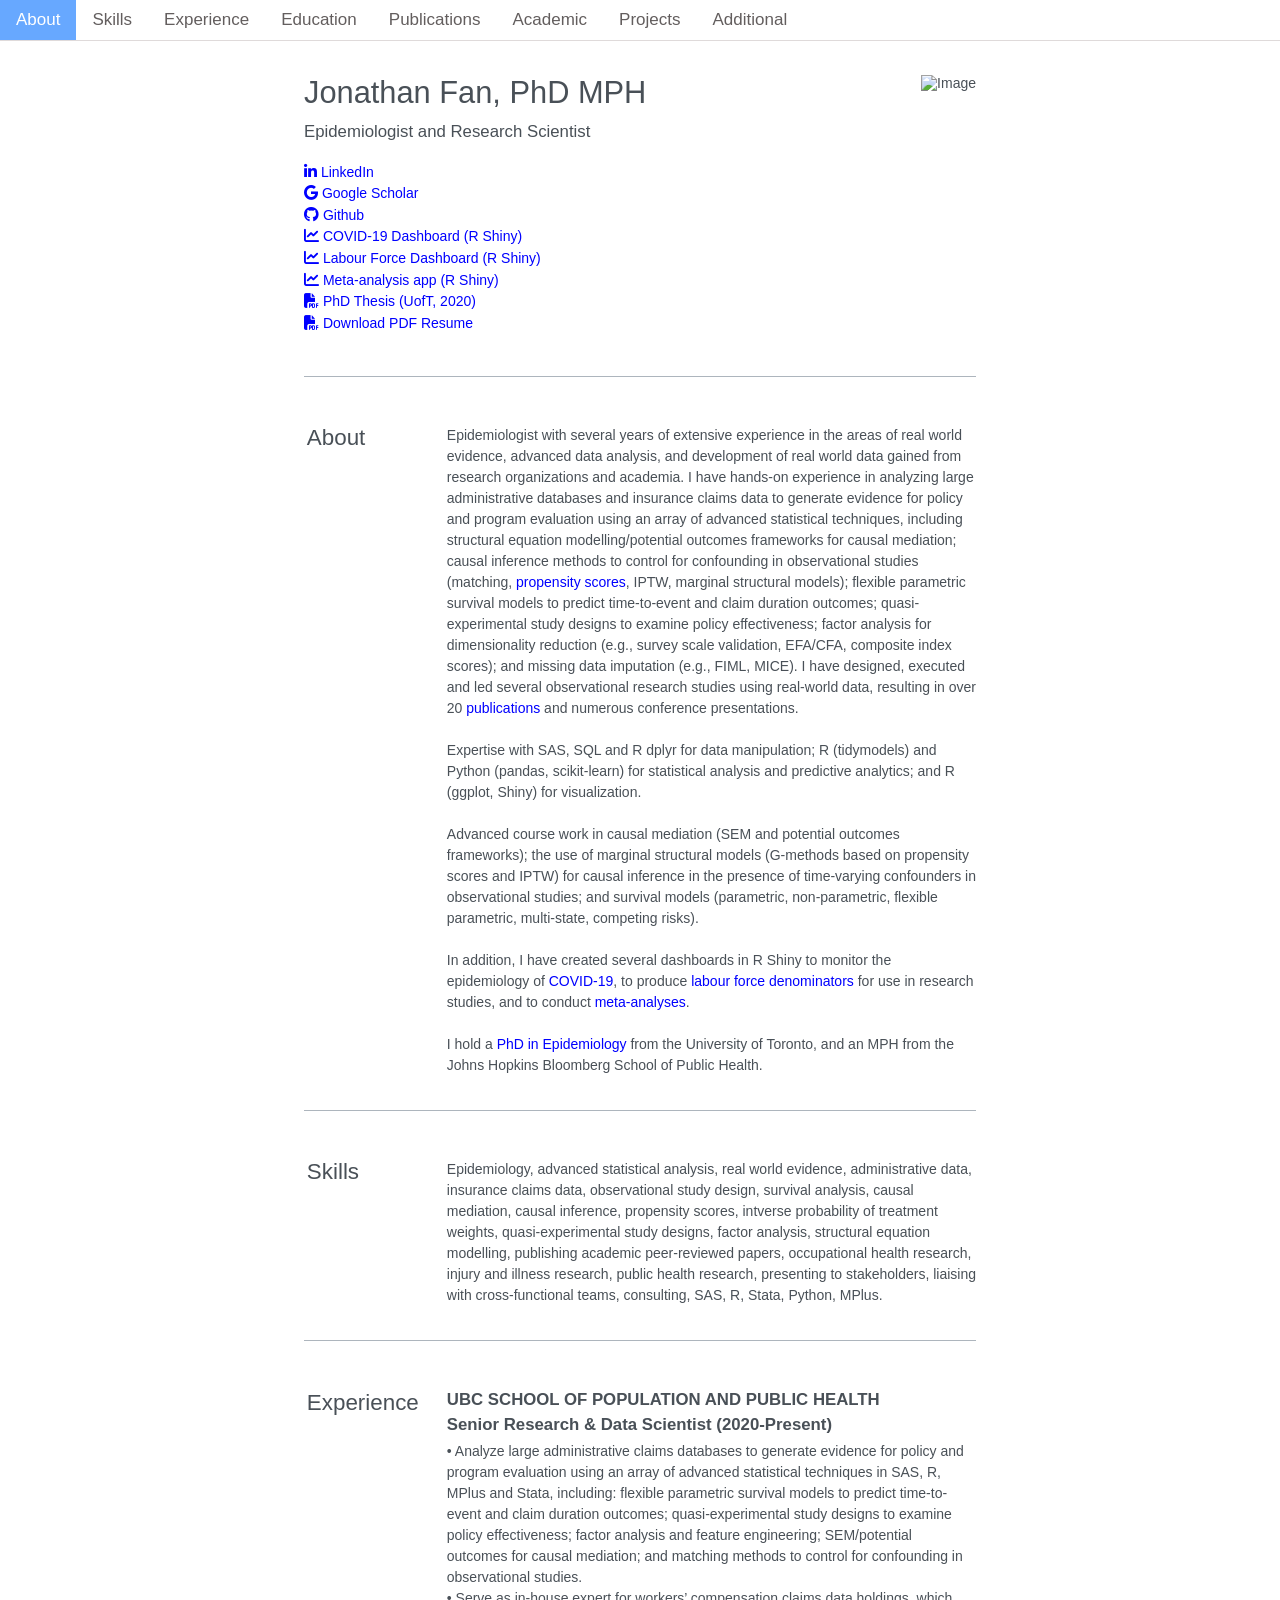
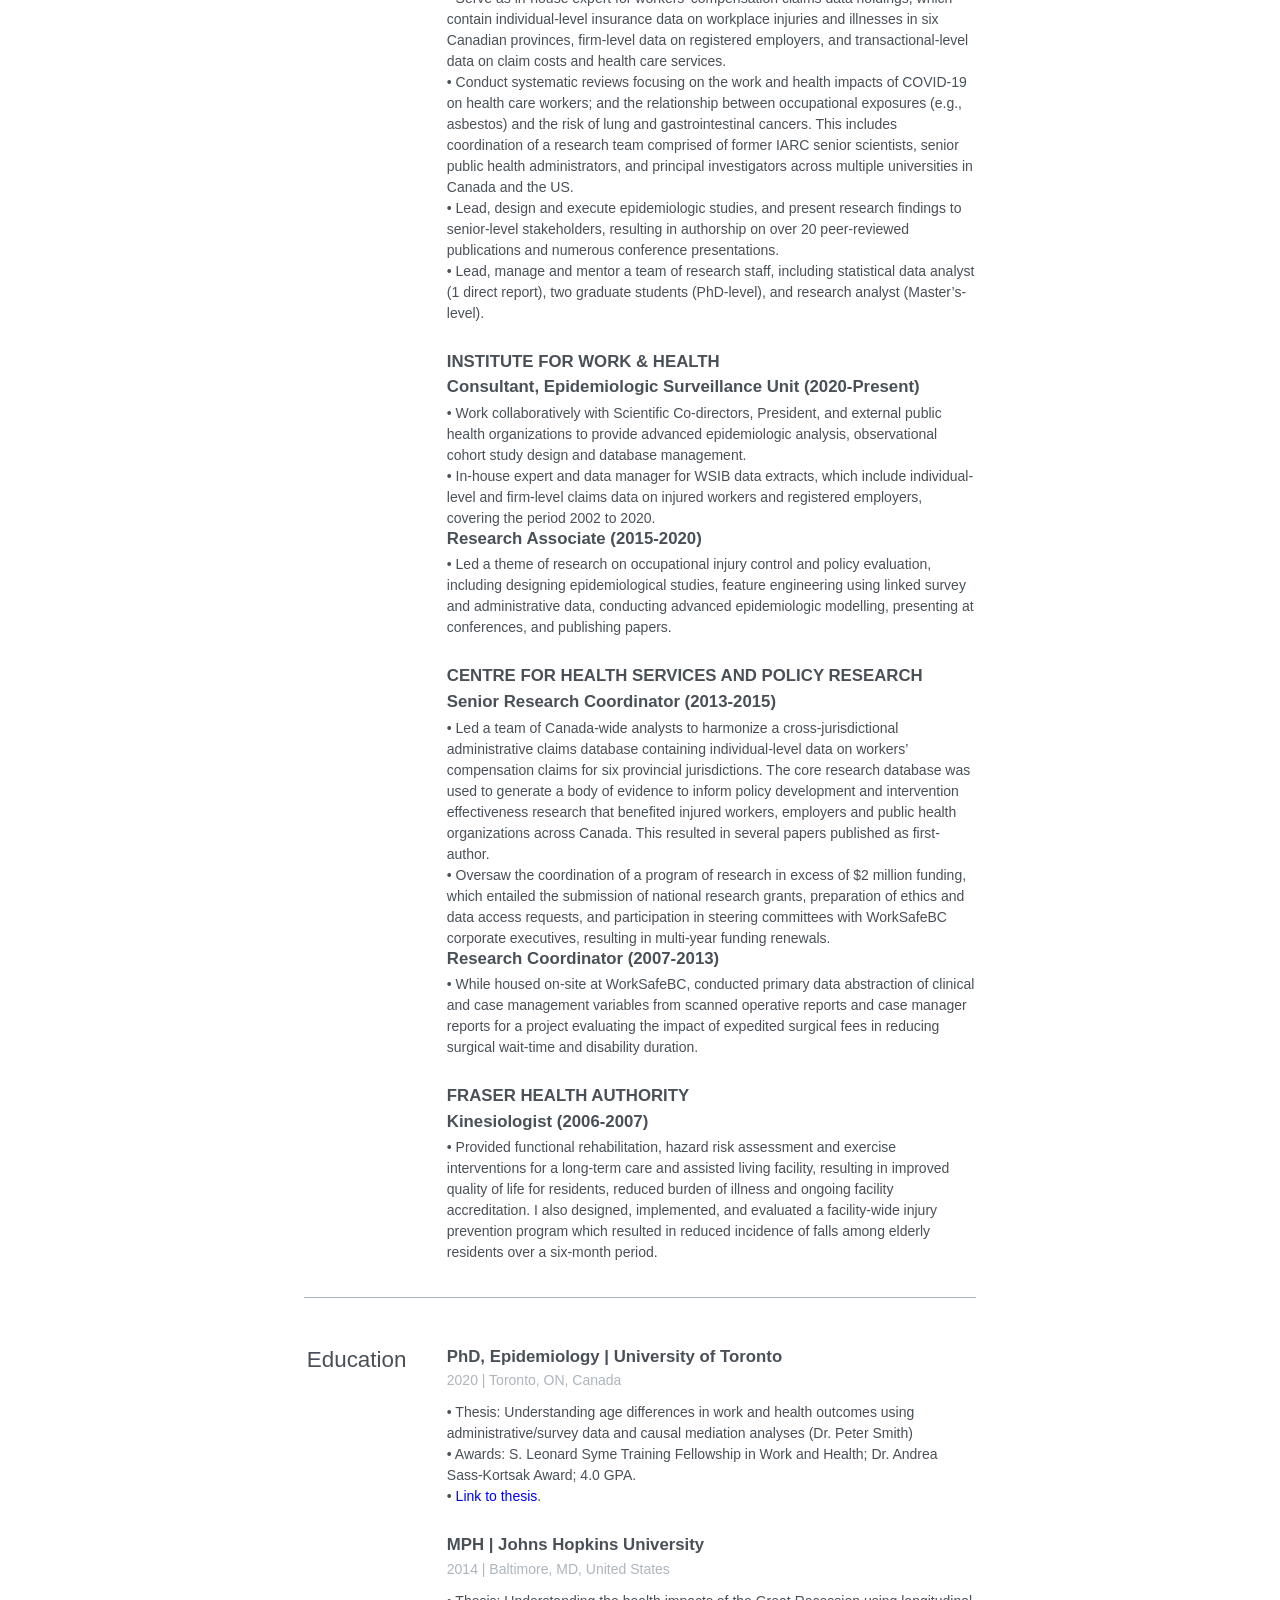
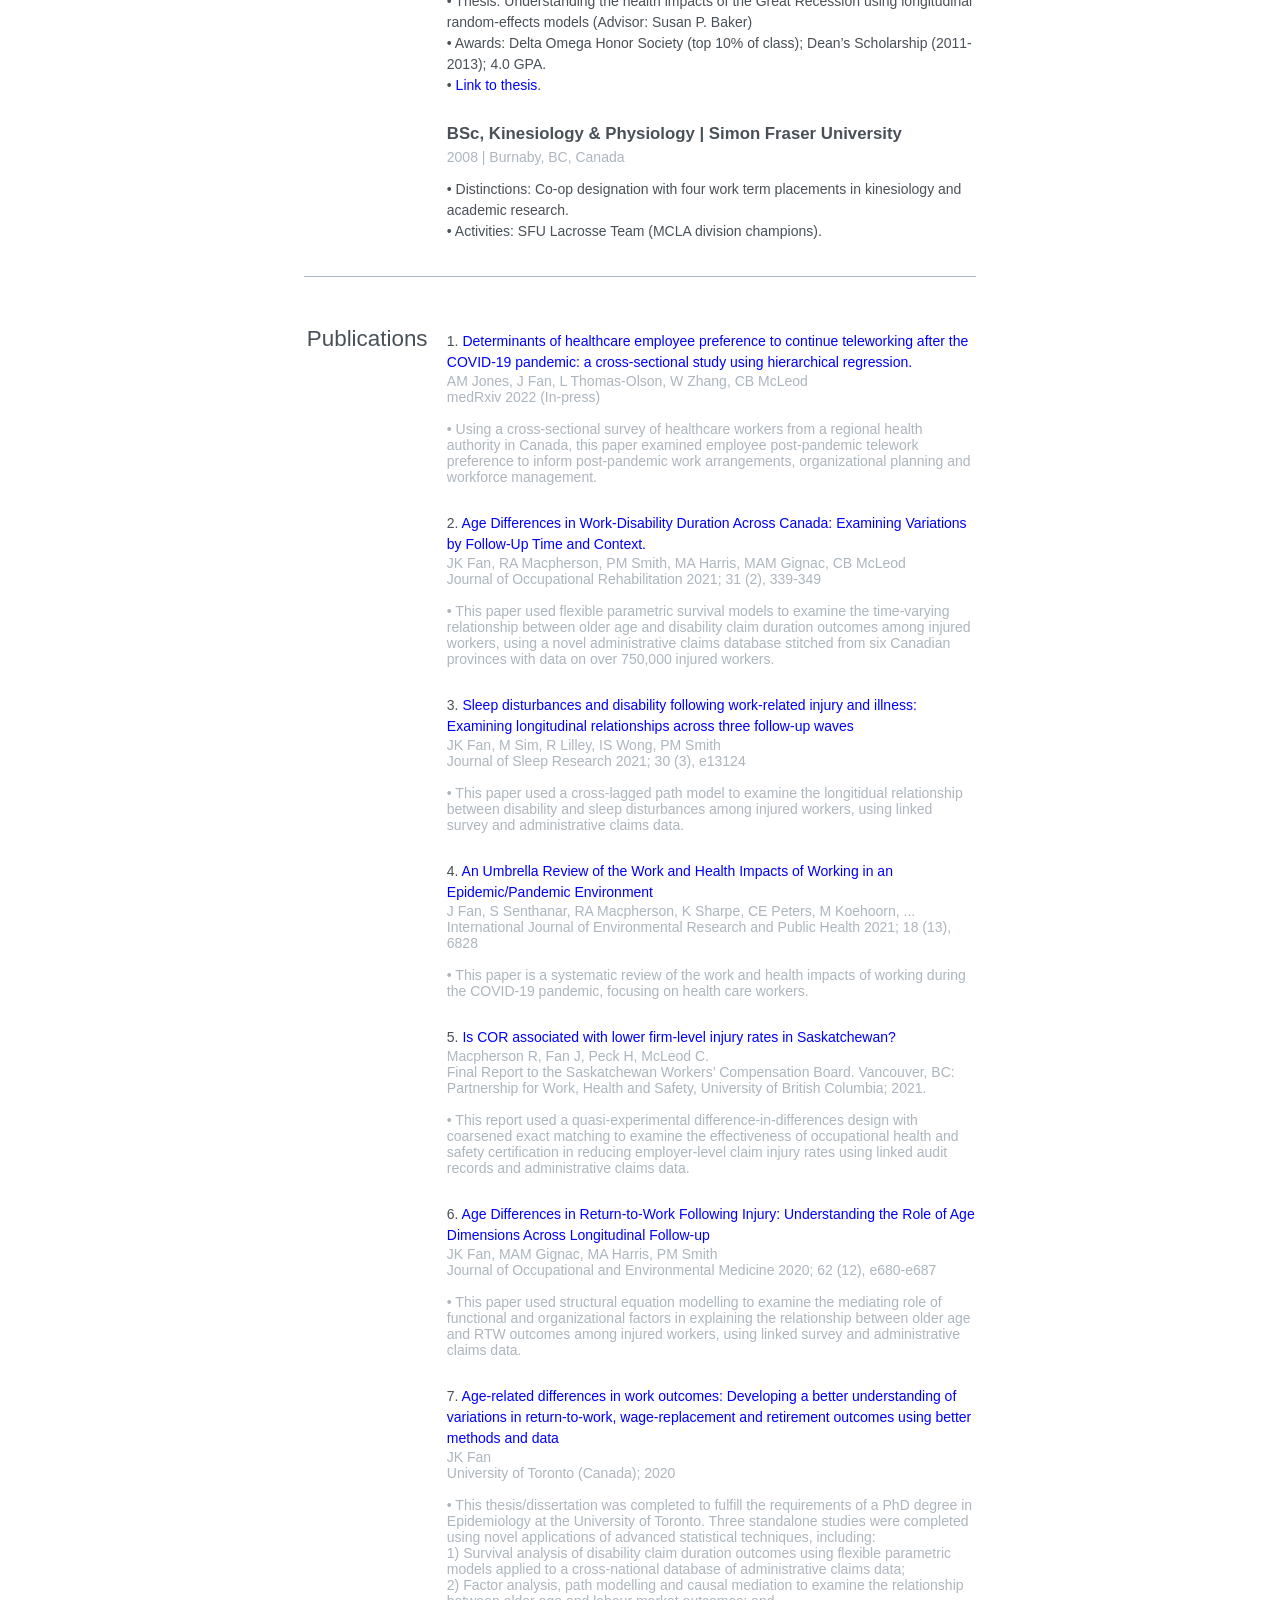
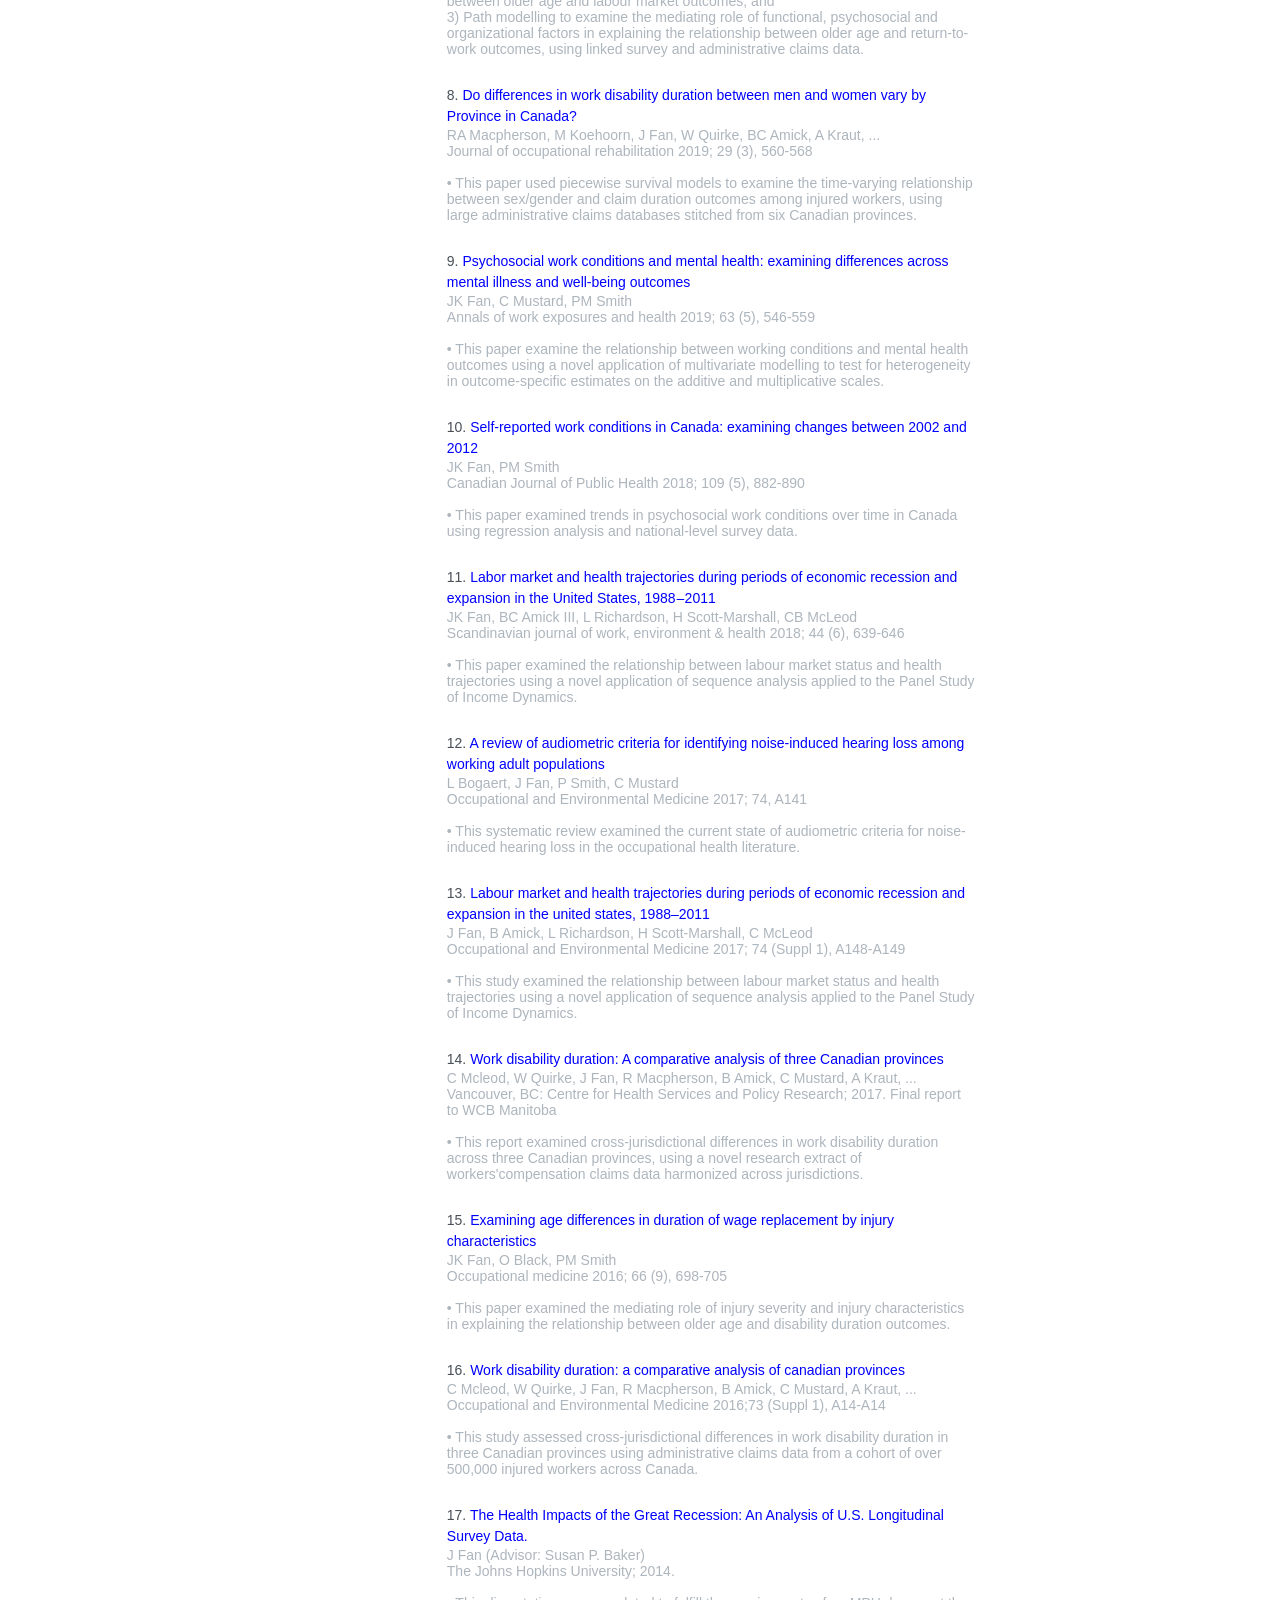
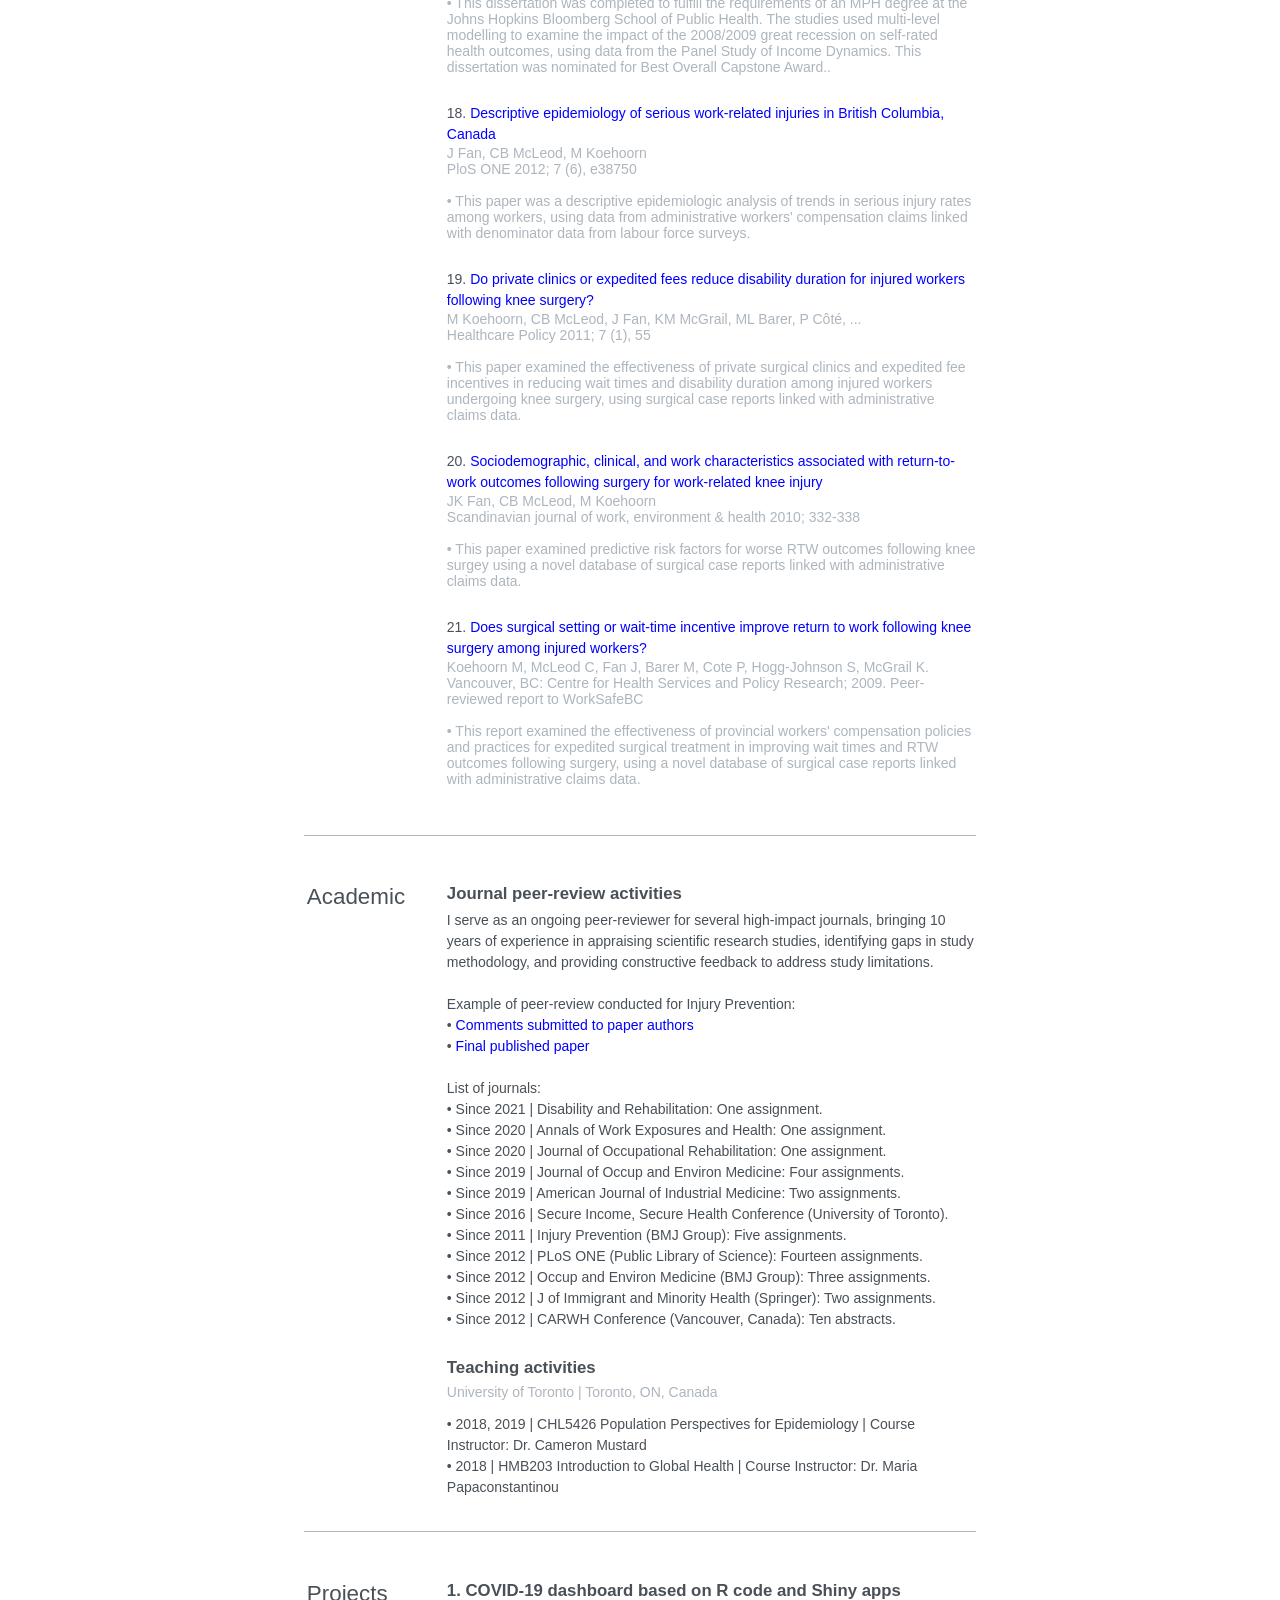
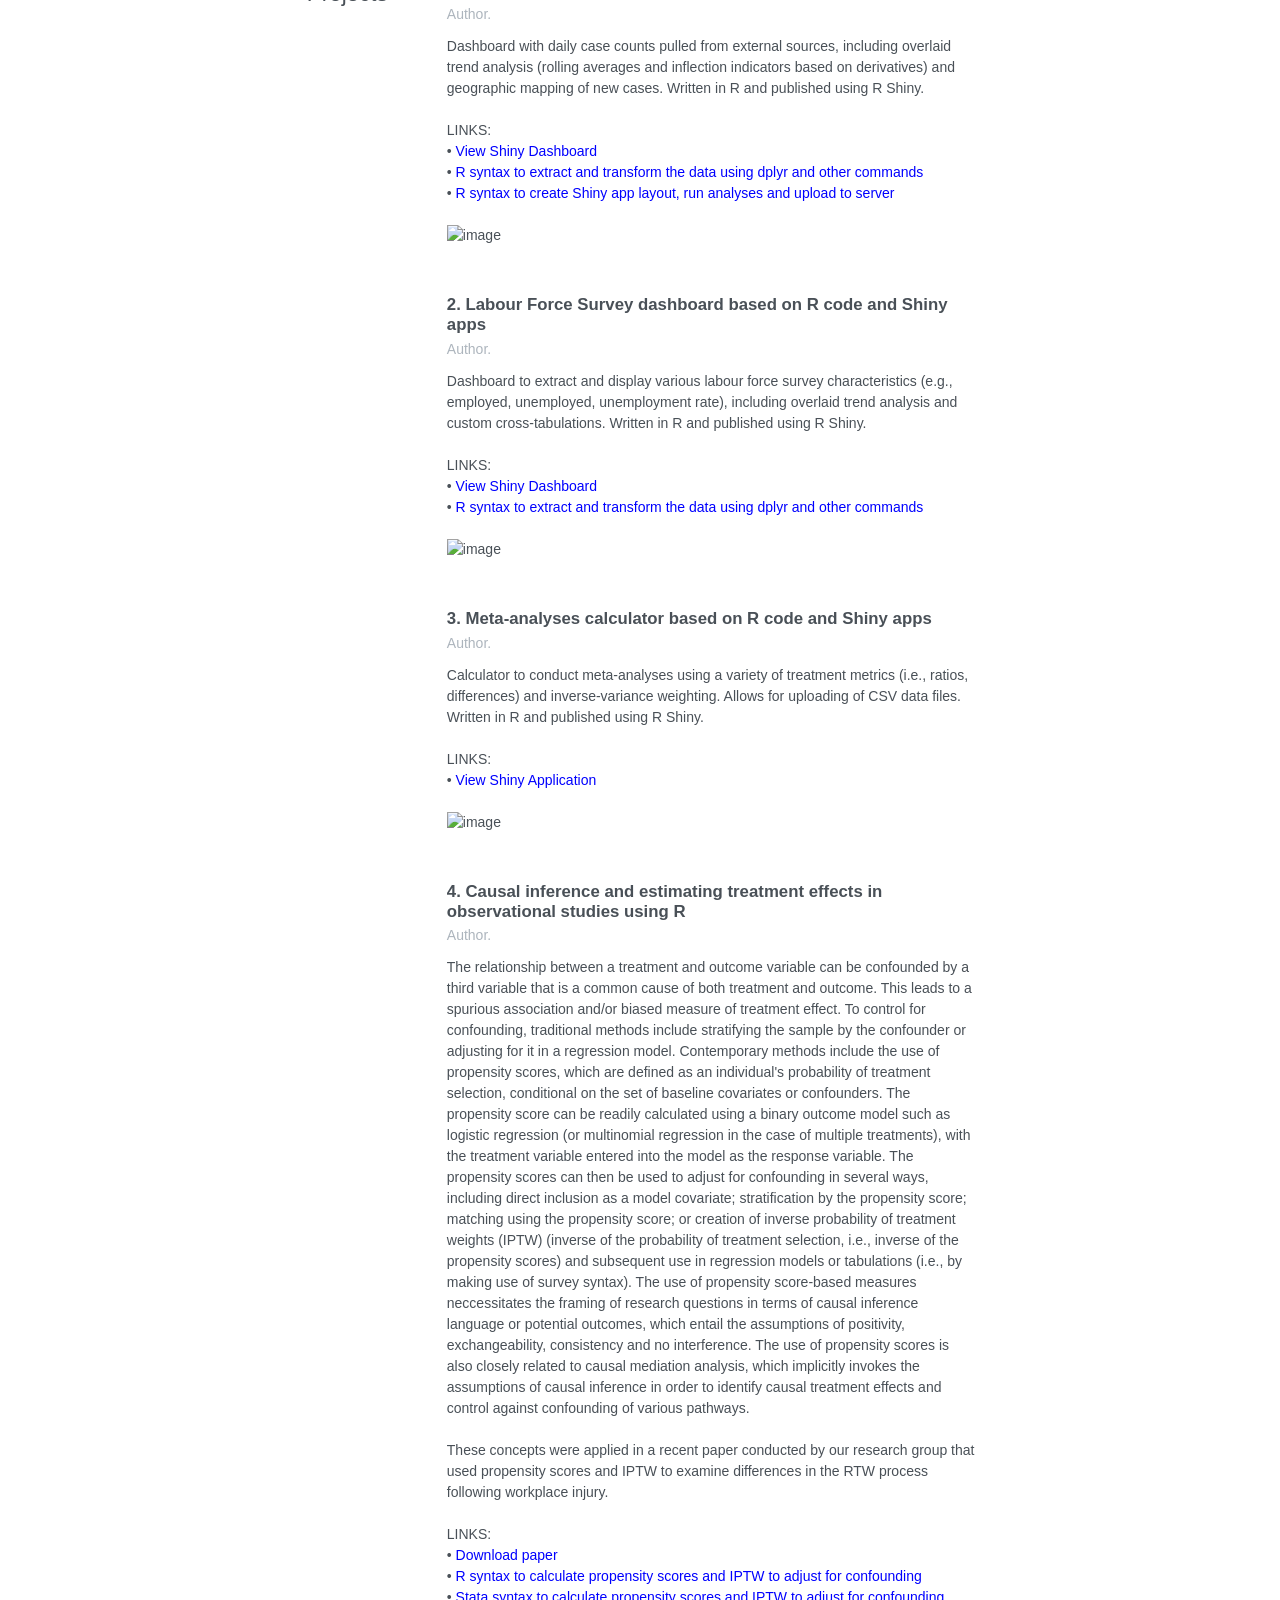
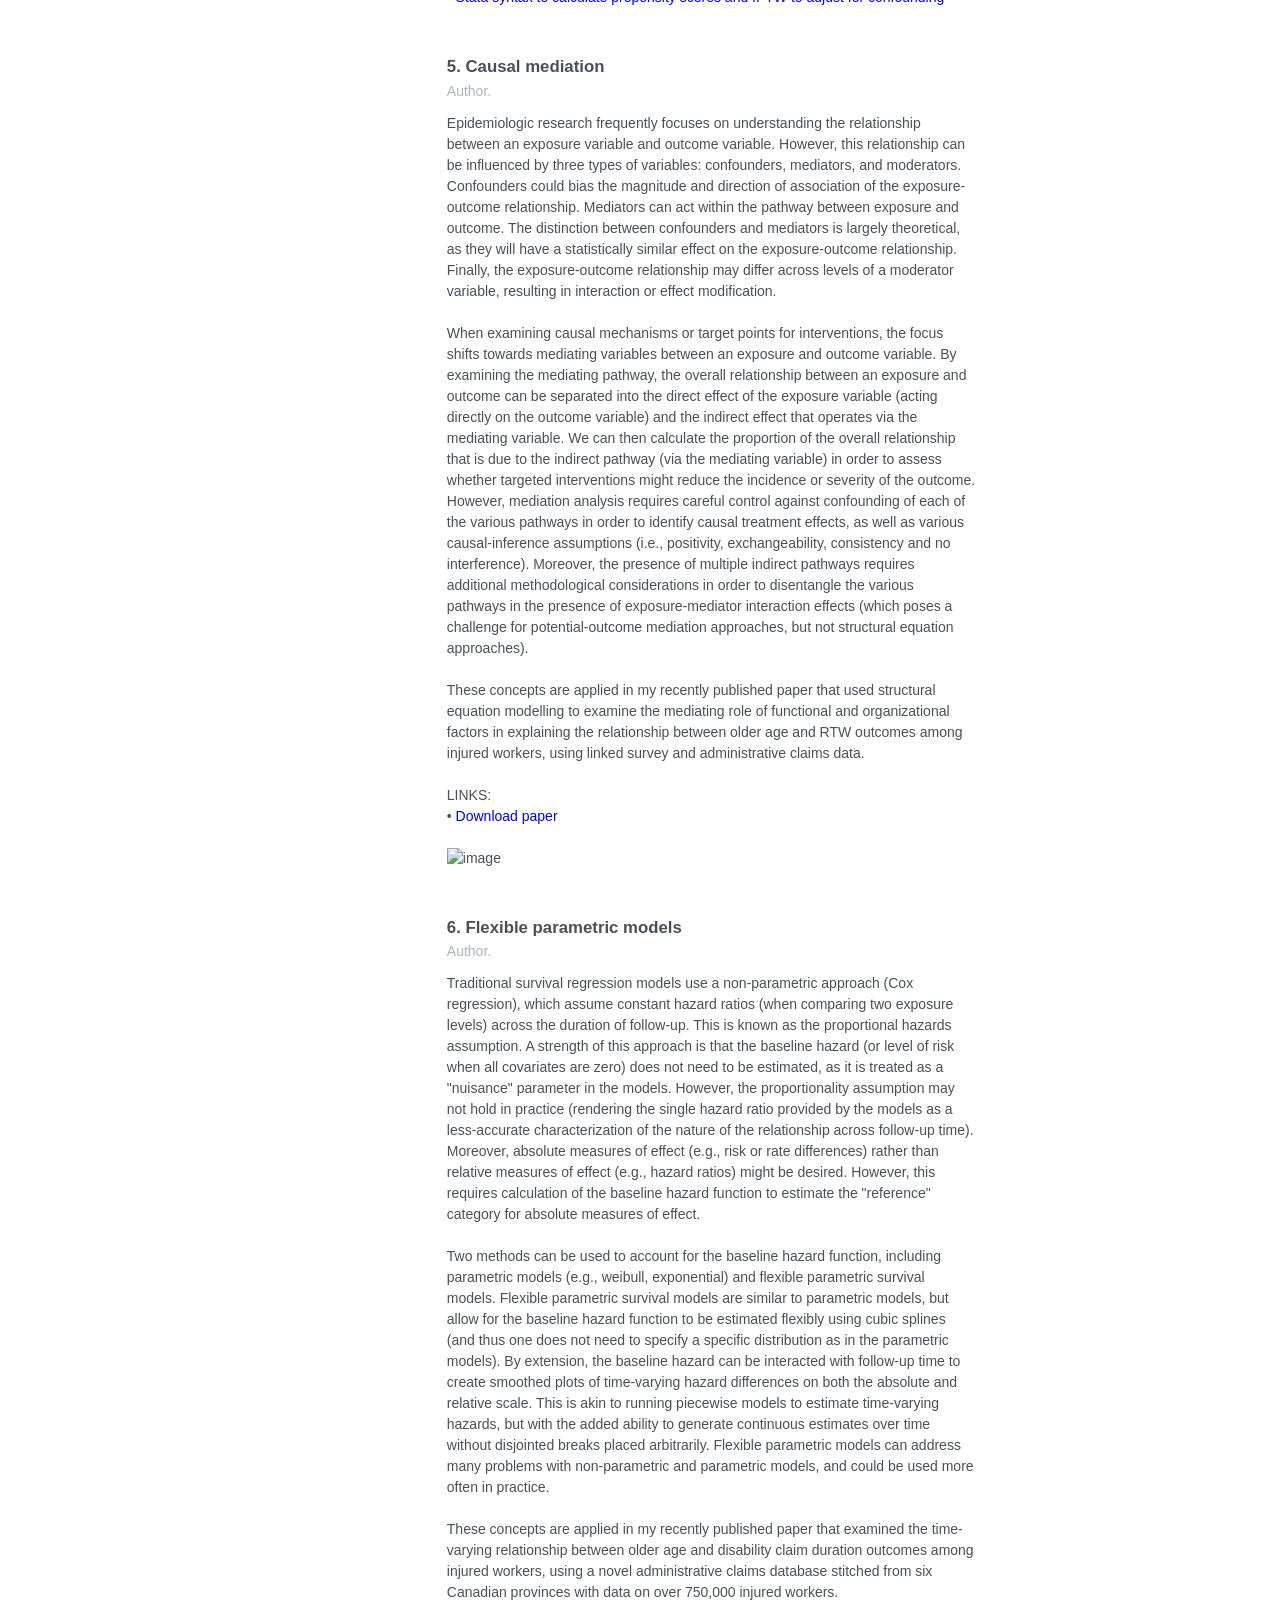
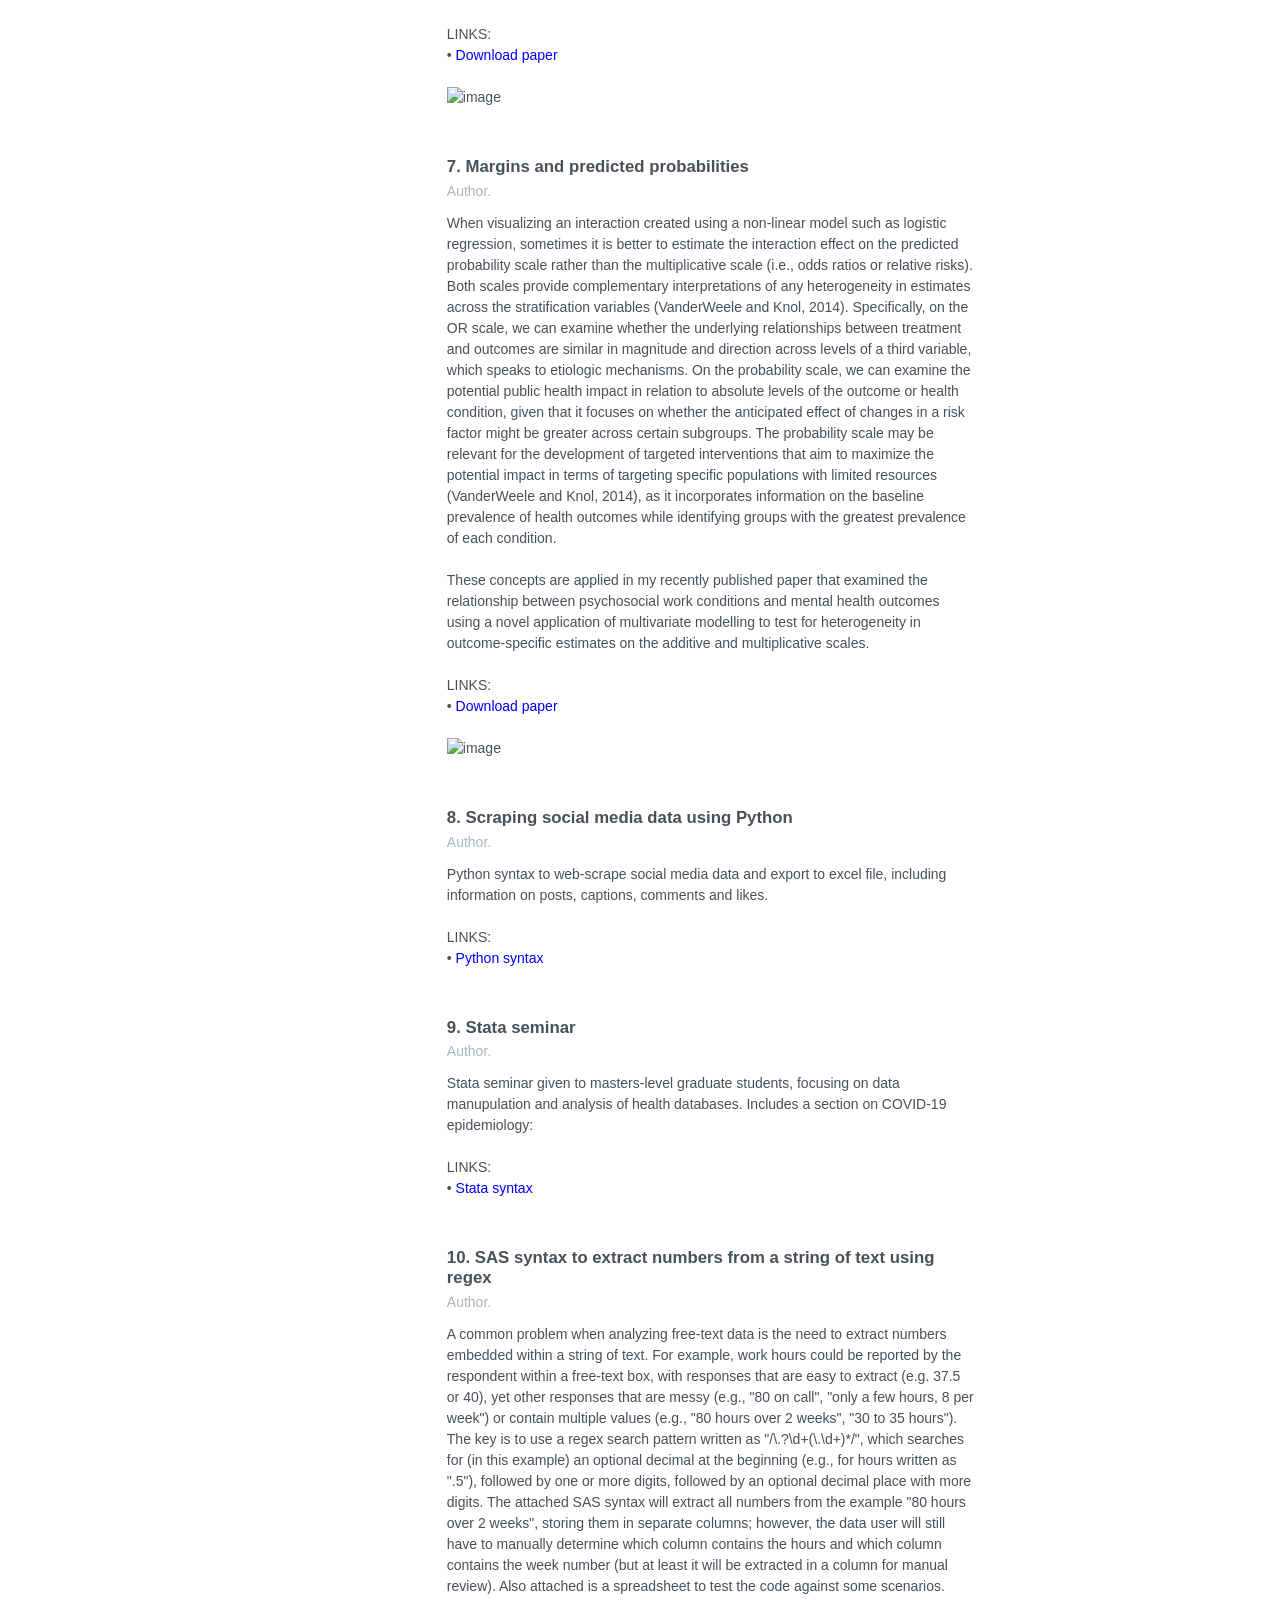
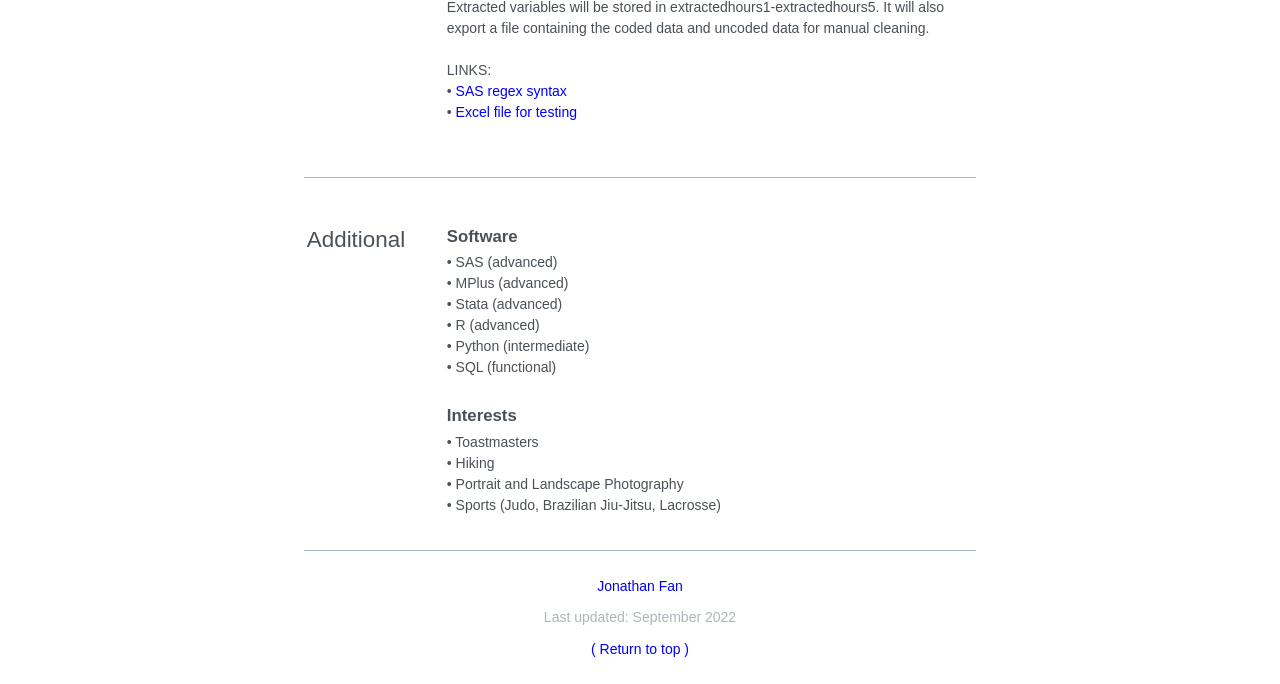
==== commit 9a86fb67: "Update index.html" ====
--- a/index.html
+++ b/index.html
@@ -1013,7 +1013,7 @@
               Author.
             </div>
             <div class="block-content">
- Calculator to conduct meta-analyses using a variety of treatment estimates and inverse-variance weighting. Allows for uploading of CSV data files. Written in R and published using R Shiny. <br>
+ Calculator to conduct meta-analyses using a variety of treatment metrics (i.e., ratios, differences) and inverse-variance weighting. Allows for uploading of CSV data files. Written in R and published using R Shiny. <br>
 <br>
 LINKS:<br>
 • <a href="https://jonathanfan.shinyapps.io/meta" rel="nofollow" target="_blank">View Shiny Application</a><br>
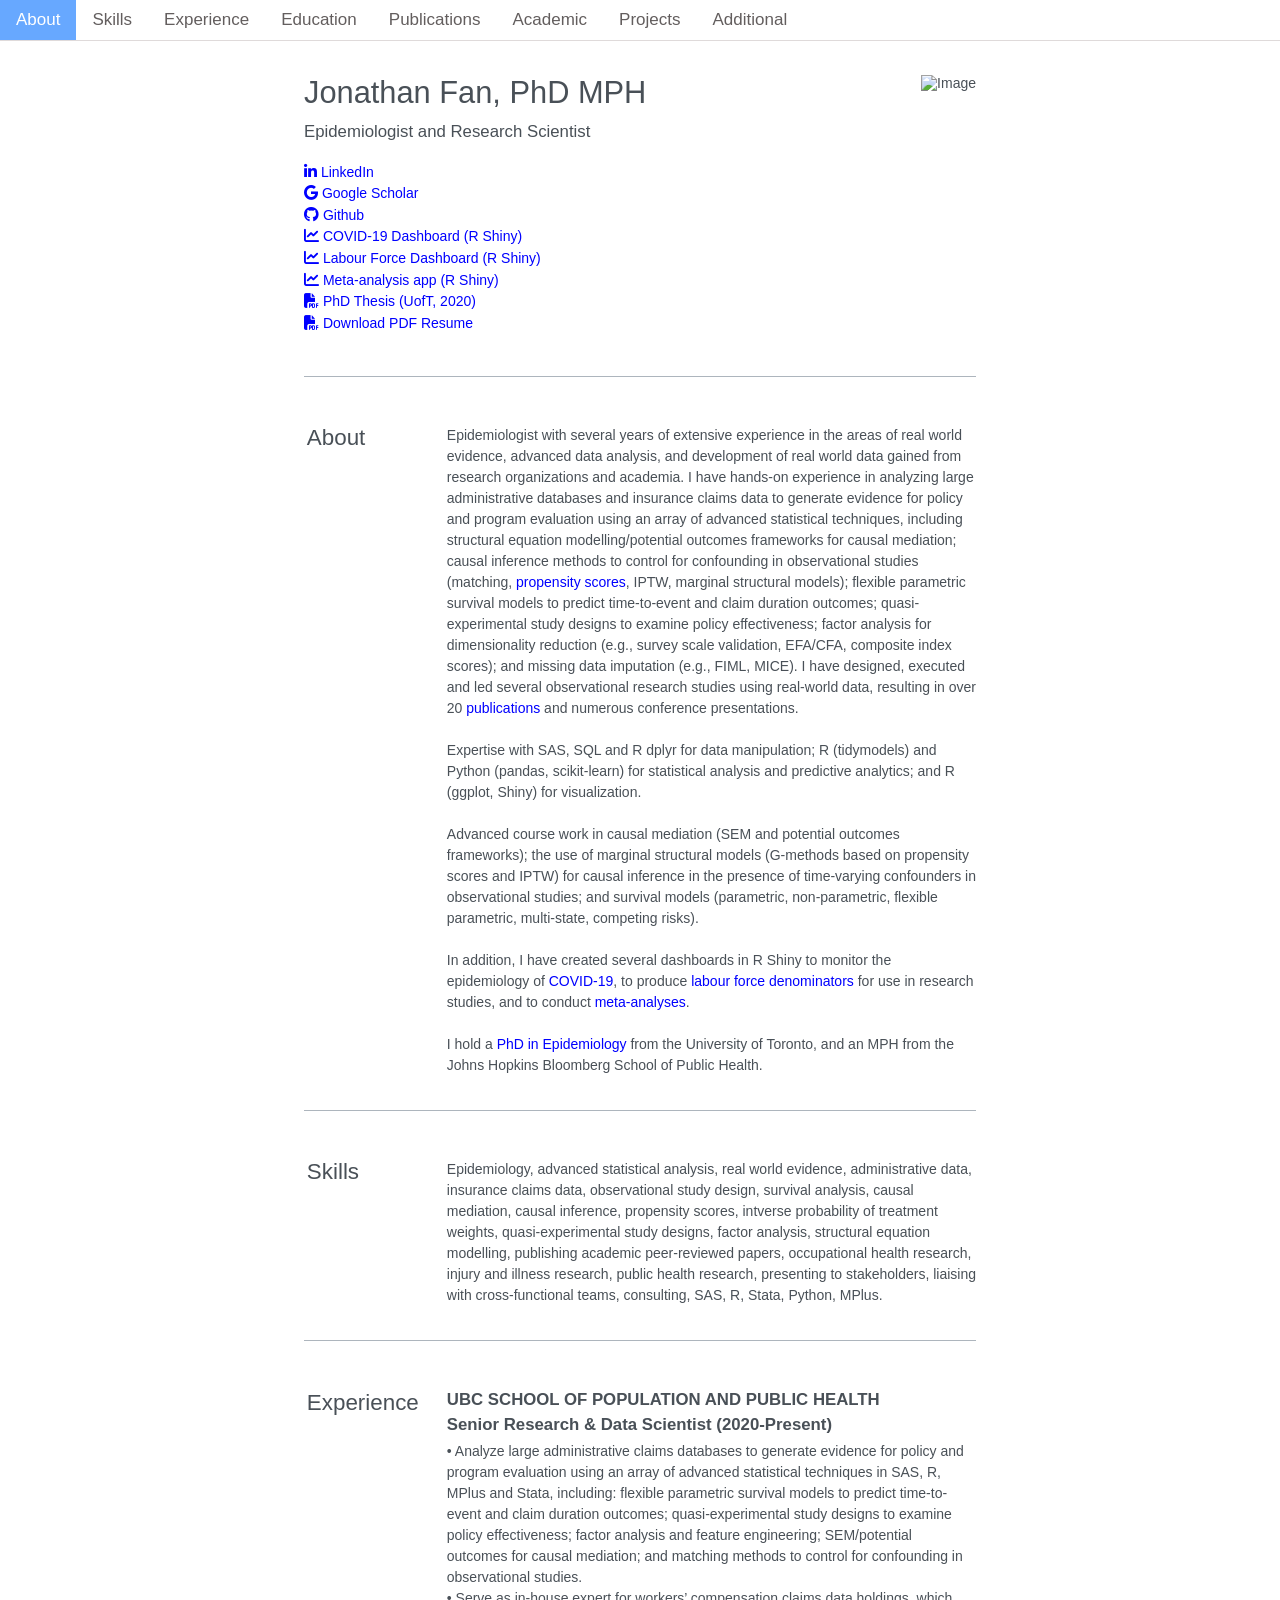
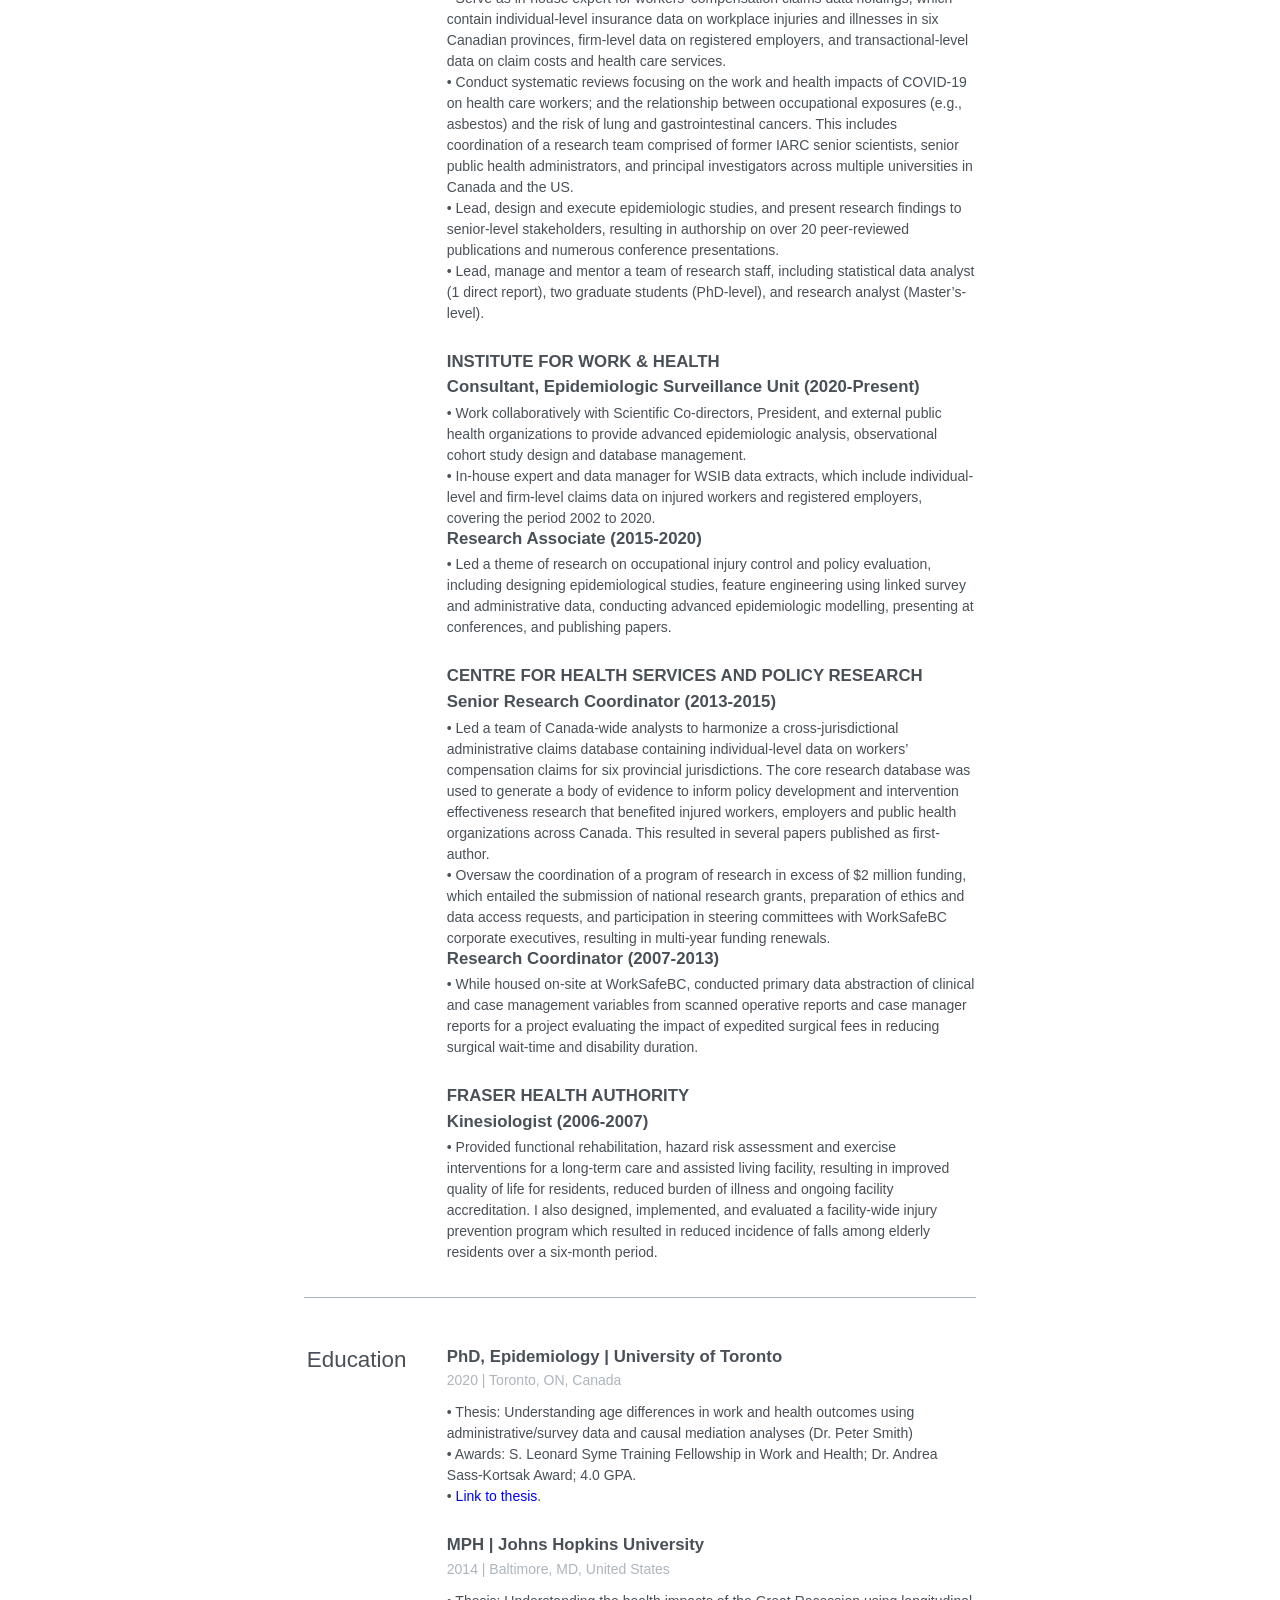
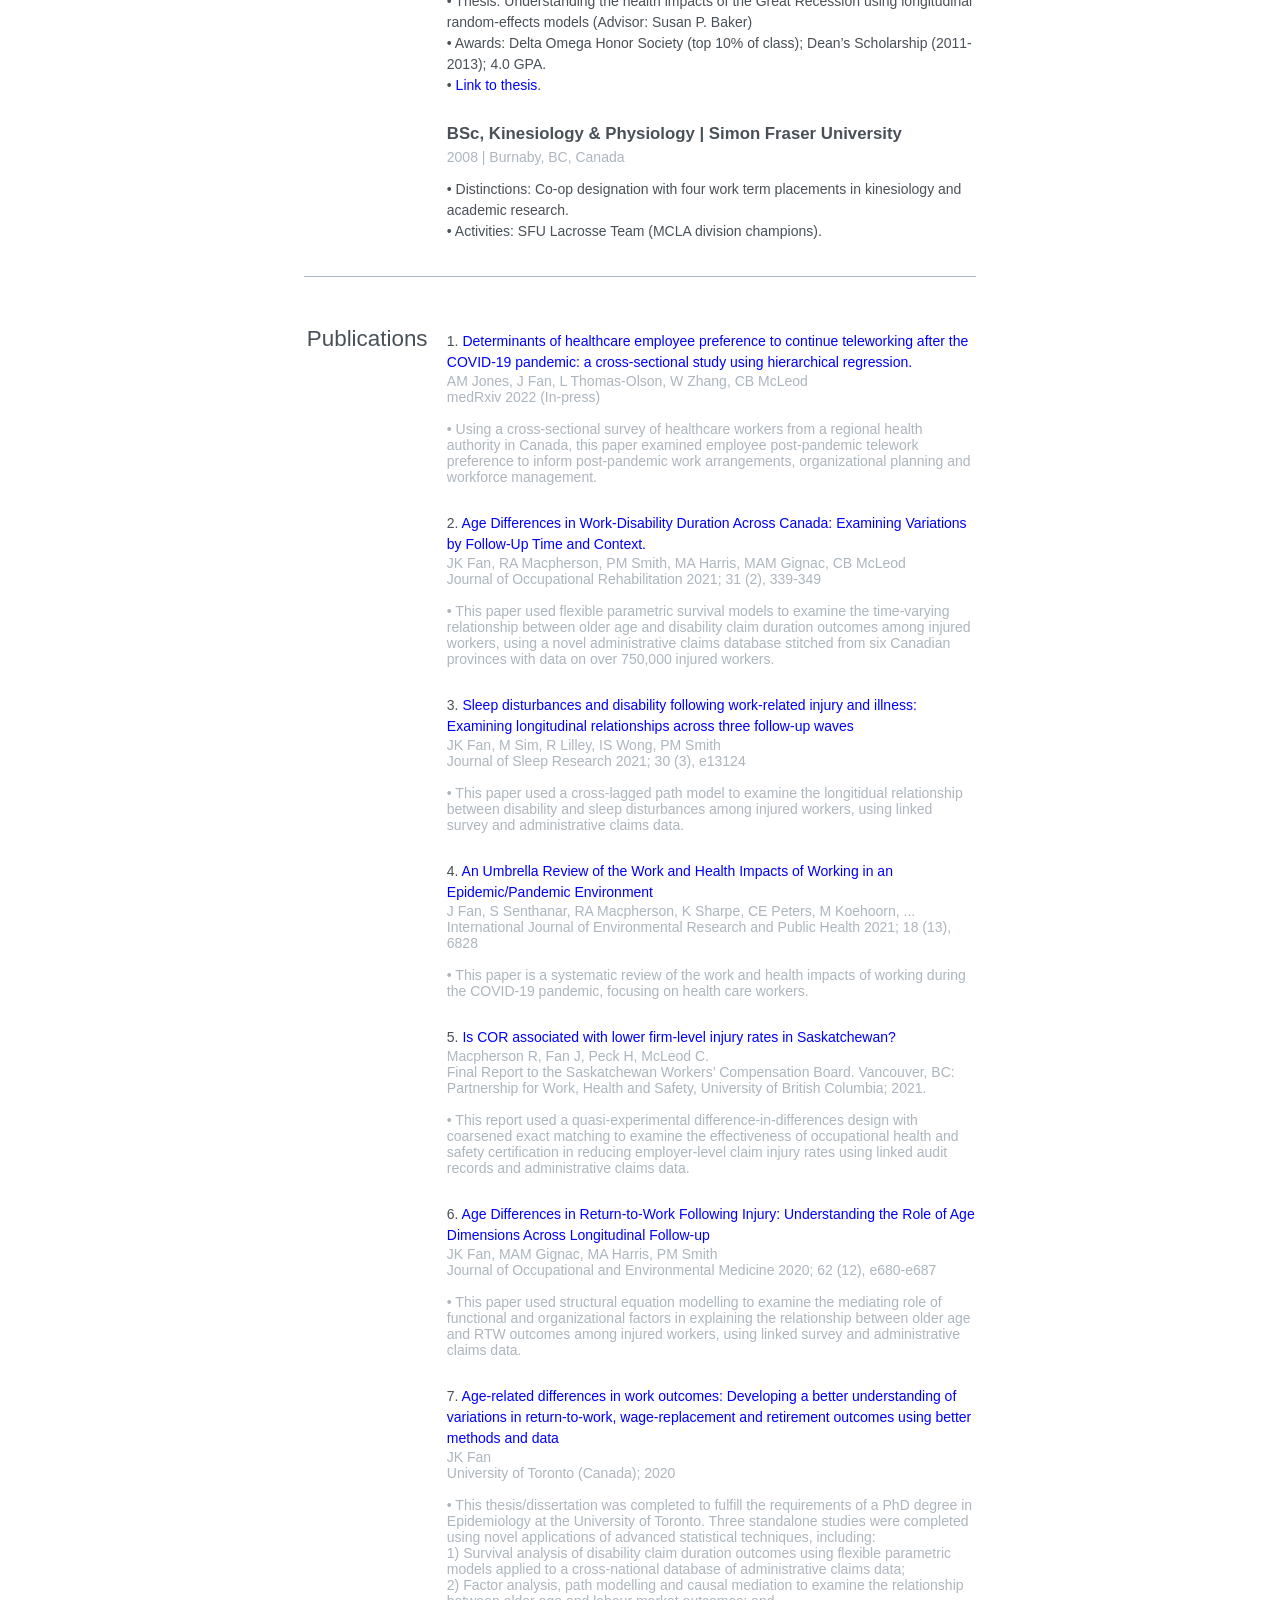
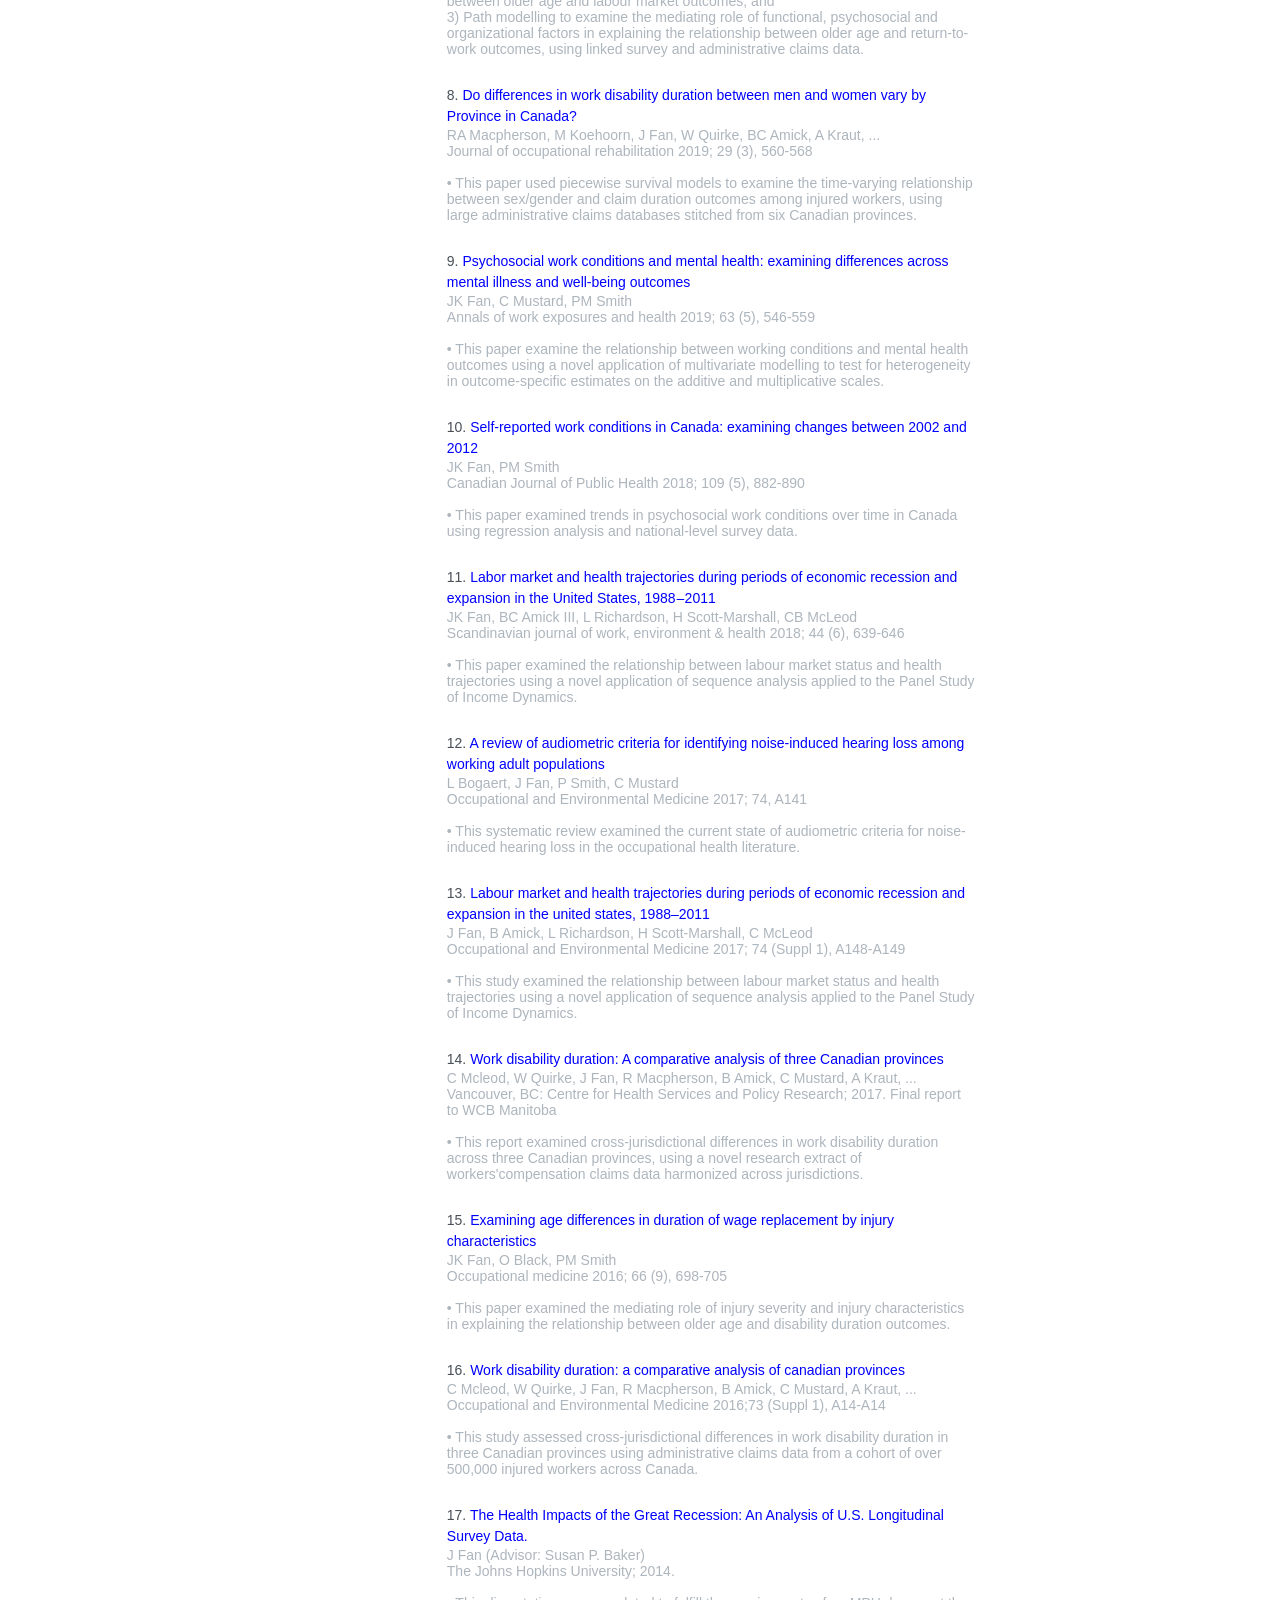
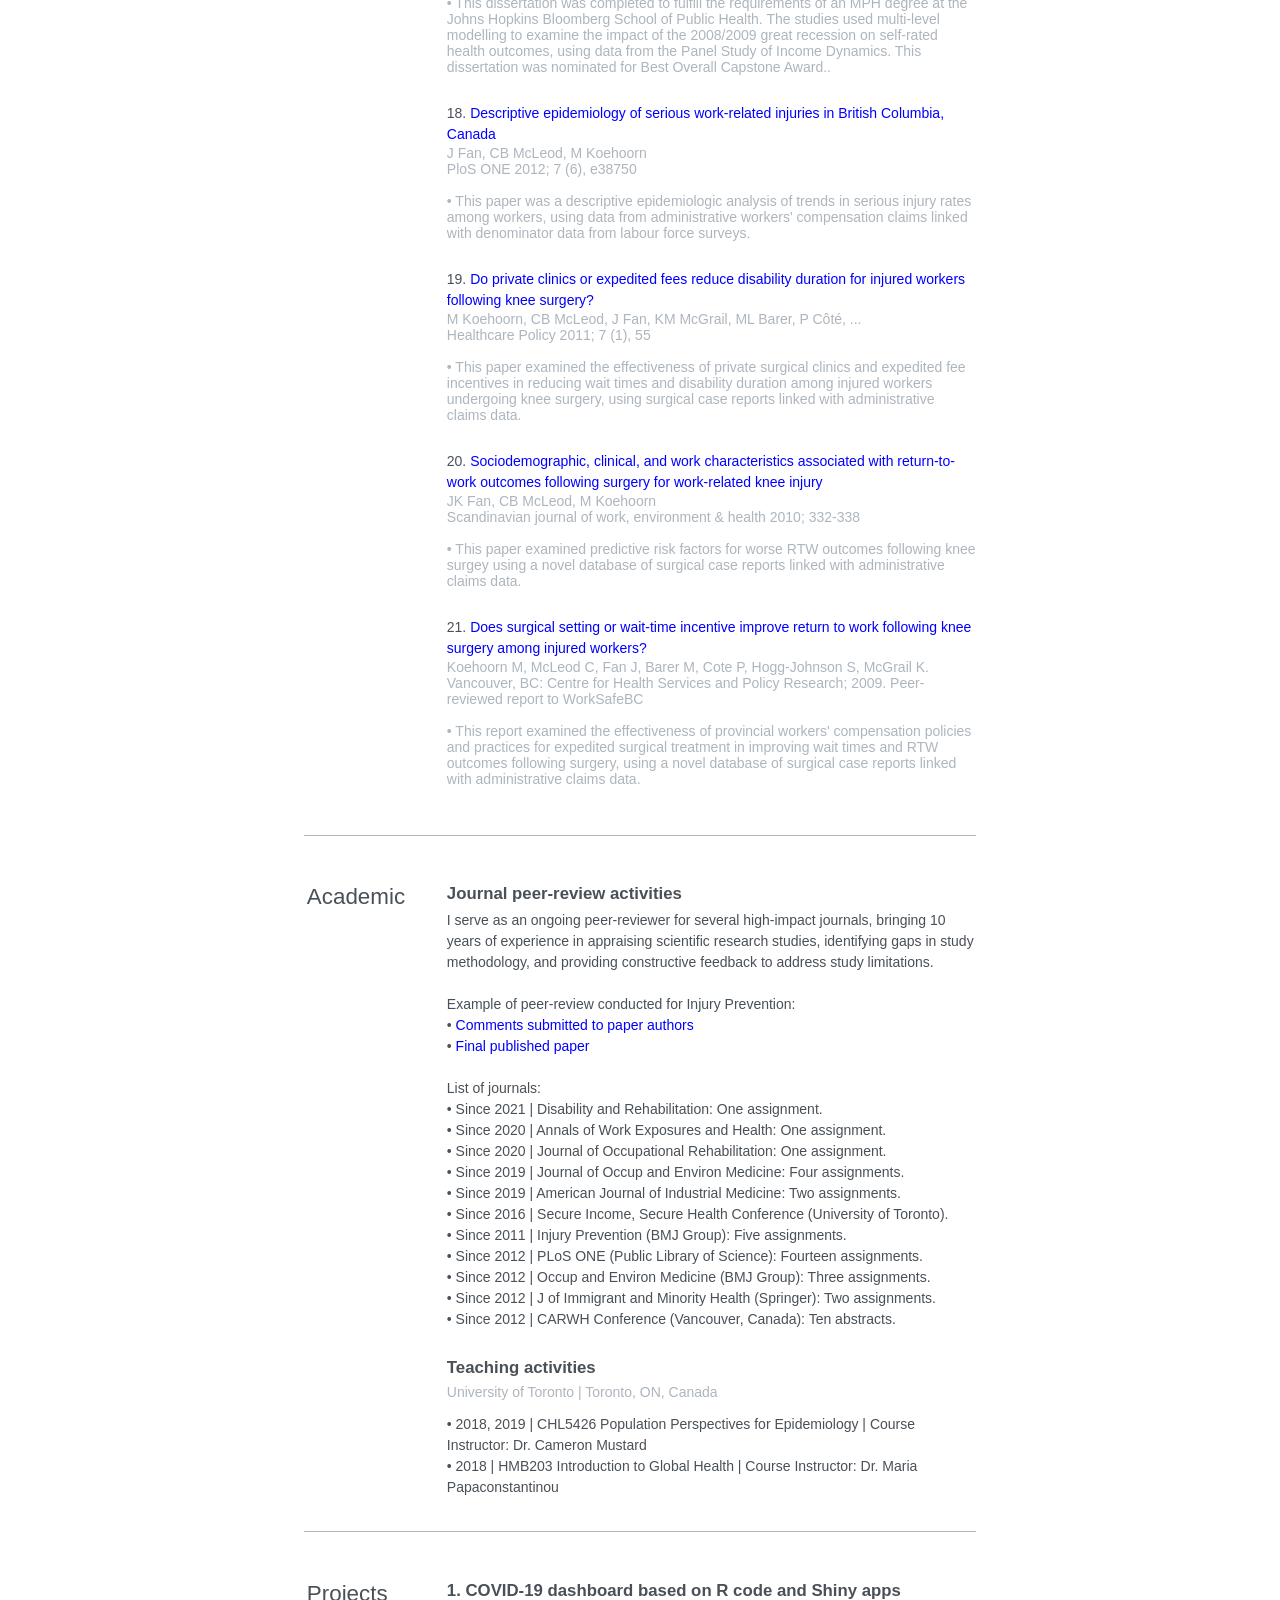
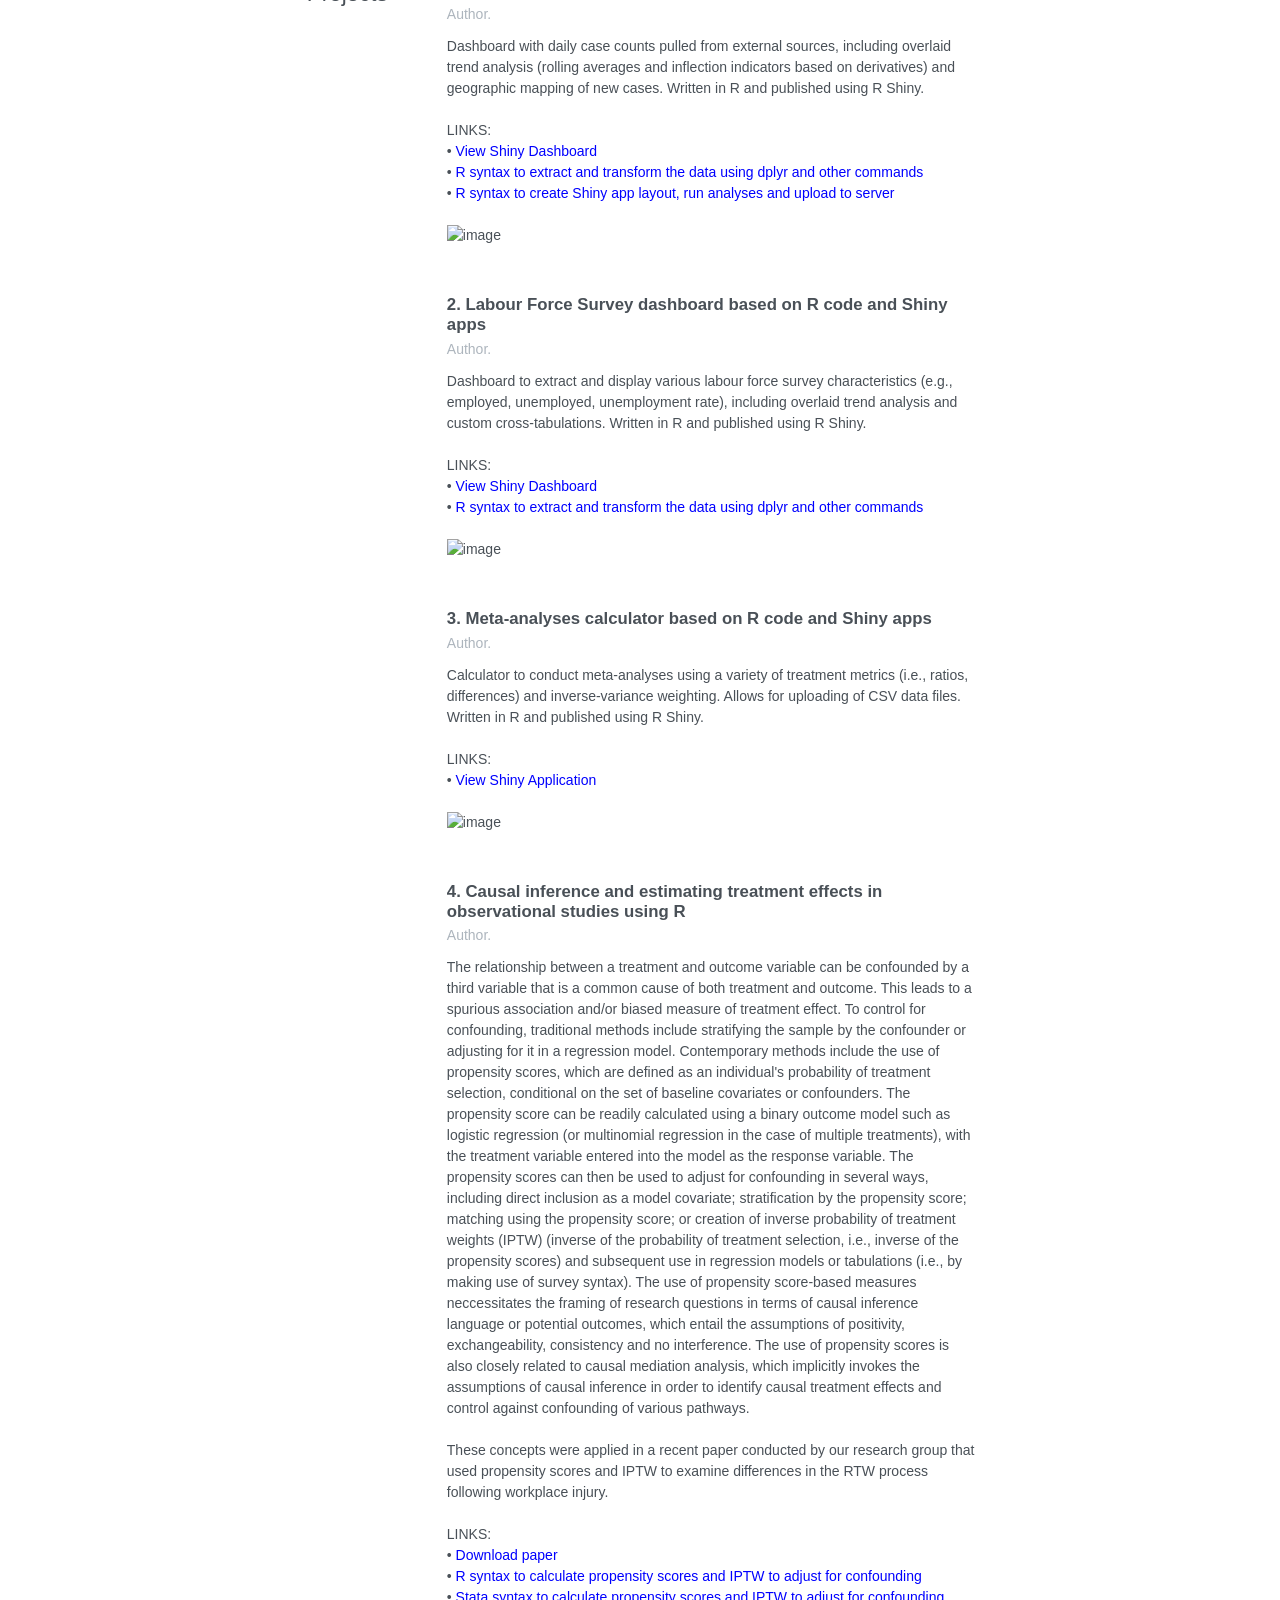
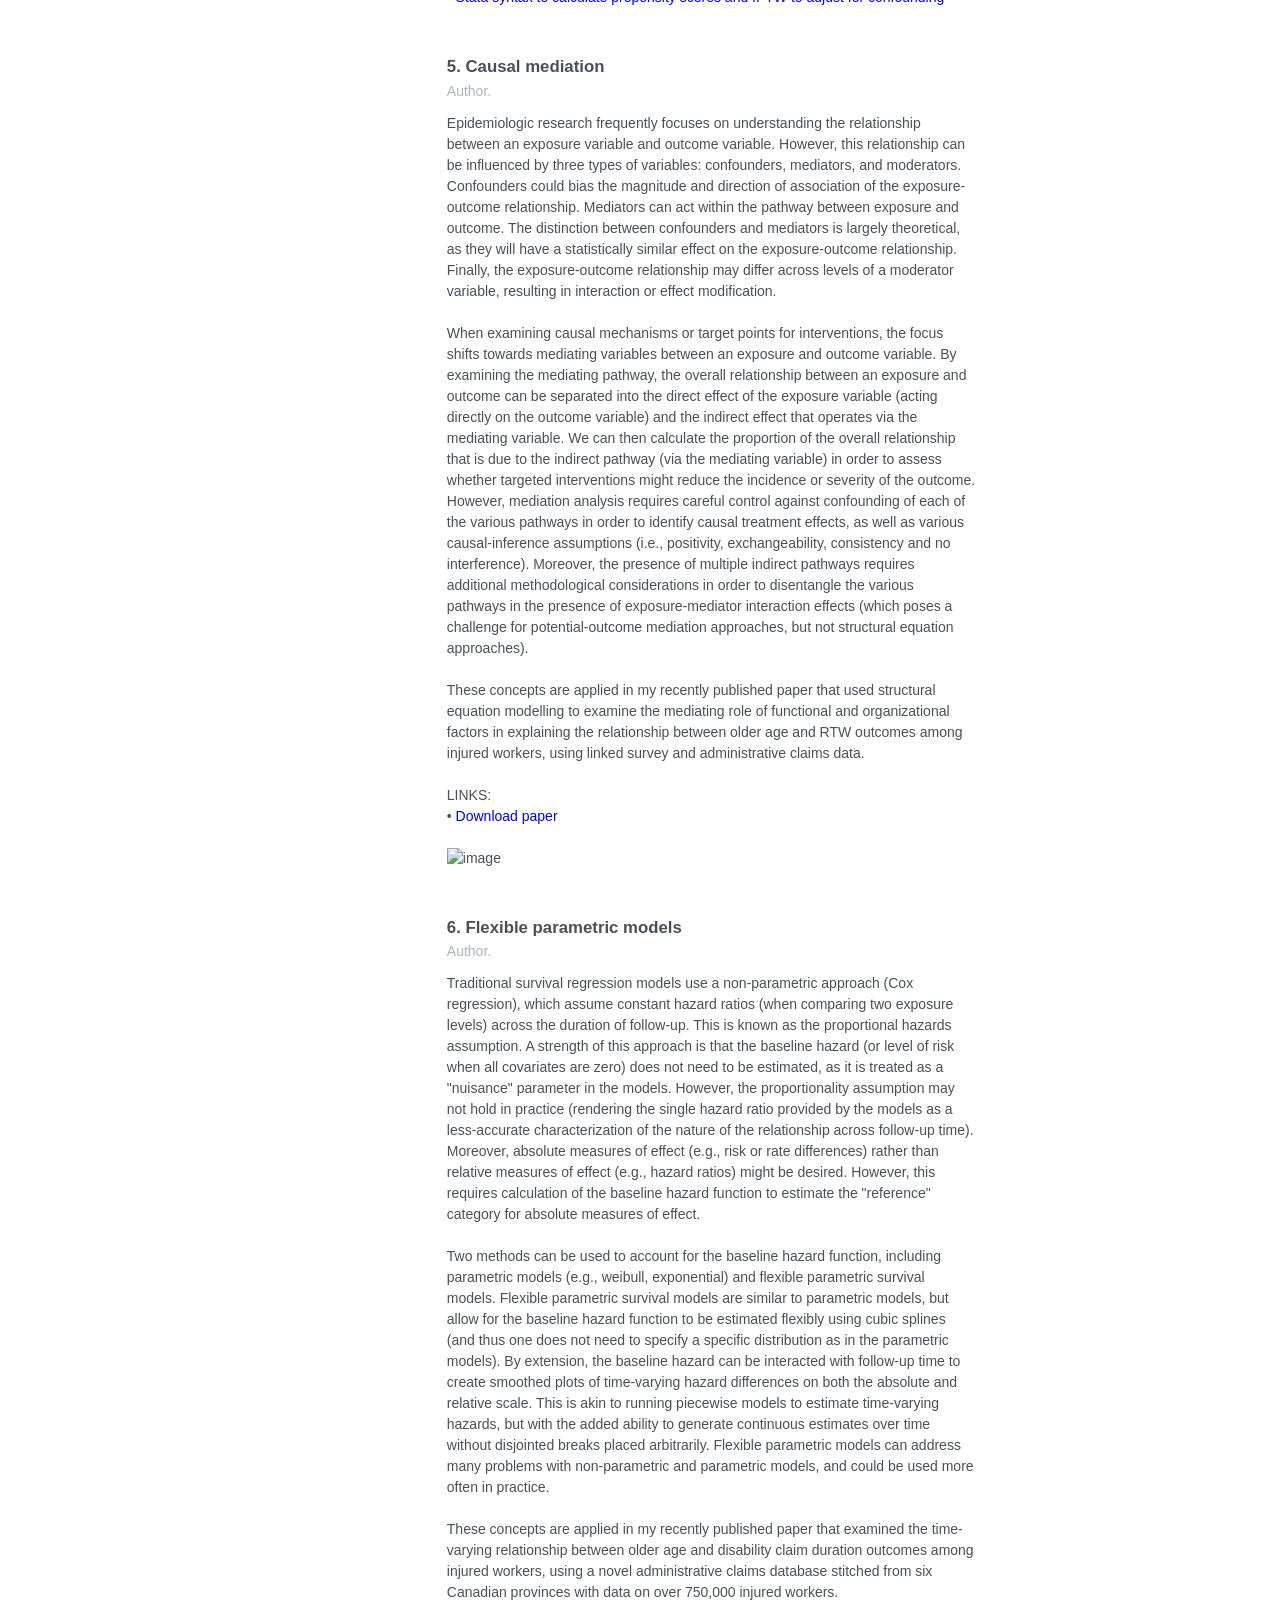
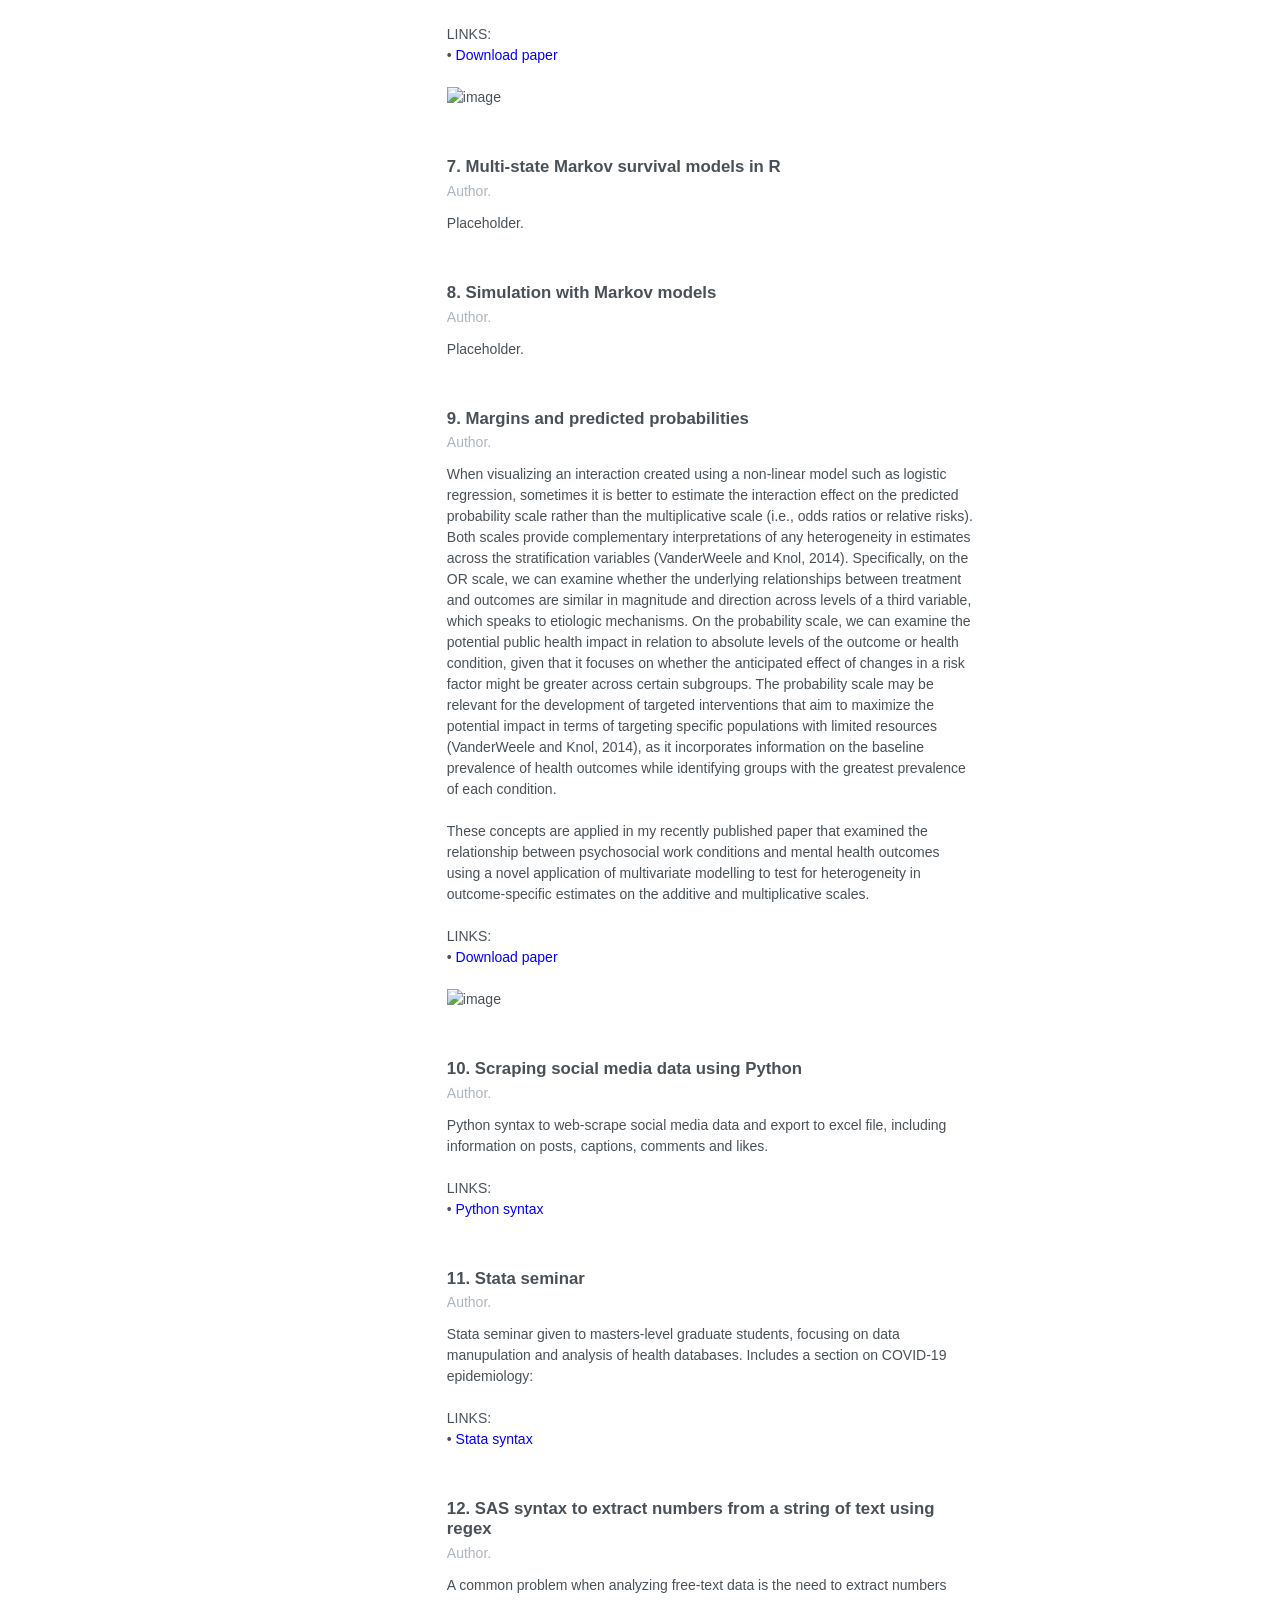
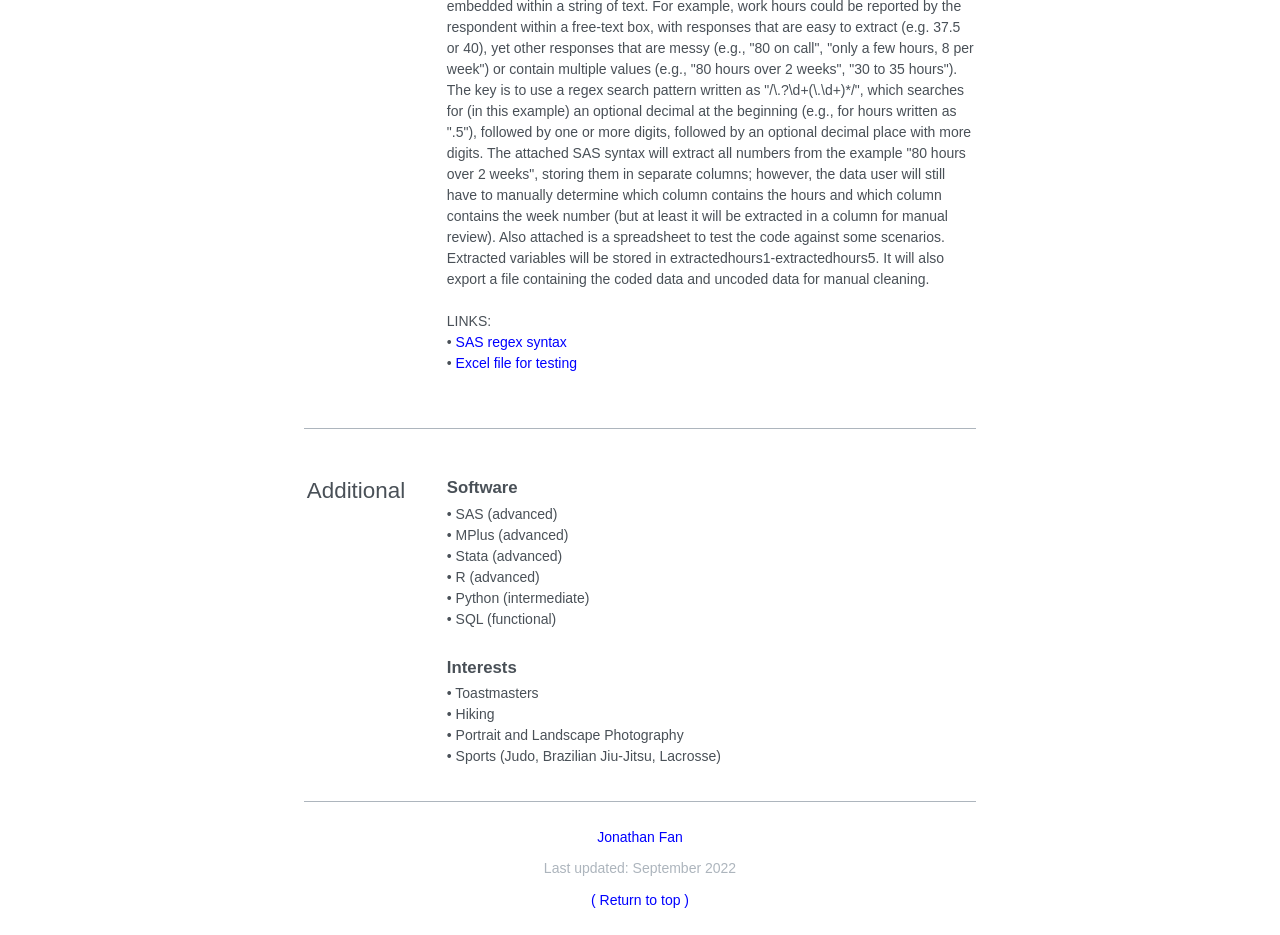
==== commit b21f2920: "Update index.html" ====
--- a/index.html
+++ b/index.html
@@ -1134,9 +1134,67 @@
 		  
 		  
 		  
-          <div class="block">
-            <div class="block-title">
-              7. Margins and predicted probabilities
+		  
+		  
+		  
+		  
+		  
+		  
+		  
+
+
+			<div class="block">
+				<div class="block-title">
+					7. Multi-state Markov survival models in R
+				</div>
+				<div class="block-subtitle">
+					Author.
+				</div>
+				<div class="block-content">
+					Placeholder.<br>
+					<br>
+				</div>
+			</div>
+
+		  
+		  
+		  
+		  
+		  
+		  
+		  
+		  
+		  
+
+			<div class="block">
+				<div class="block-title">
+					8. Simulation with Markov models
+				</div>
+				<div class="block-subtitle">
+					Author.
+				</div>
+				<div class="block-content">
+					Placeholder.<br>
+					<br>
+				</div>
+			</div>
+
+		  
+		  
+		  
+		  
+		  
+		  
+		  
+		  
+		  
+		  
+		  
+		  
+		  
+          <div class="block">
+            <div class="block-title">
+              9. Margins and predicted probabilities
             </div>
             <div class="block-subtitle">
               Author.
@@ -1173,7 +1231,7 @@
 				
           <div class="block">
             <div class="block-title">
-              8. Scraping social media data using Python
+              10. Scraping social media data using Python
             </div>
             <div class="block-subtitle">
               Author.
@@ -1199,7 +1257,7 @@
 		  
           <div class="block">
             <div class="block-title">
-              9. Stata seminar
+              11. Stata seminar
             </div>
             <div class="block-subtitle">
               Author.
@@ -1226,7 +1284,7 @@
 	
           <div class="block">
             <div class="block-title">
-              10. SAS syntax to extract numbers from a string of text using regex
+              12. SAS syntax to extract numbers from a string of text using regex
             </div>
             <div class="block-subtitle">
               Author.
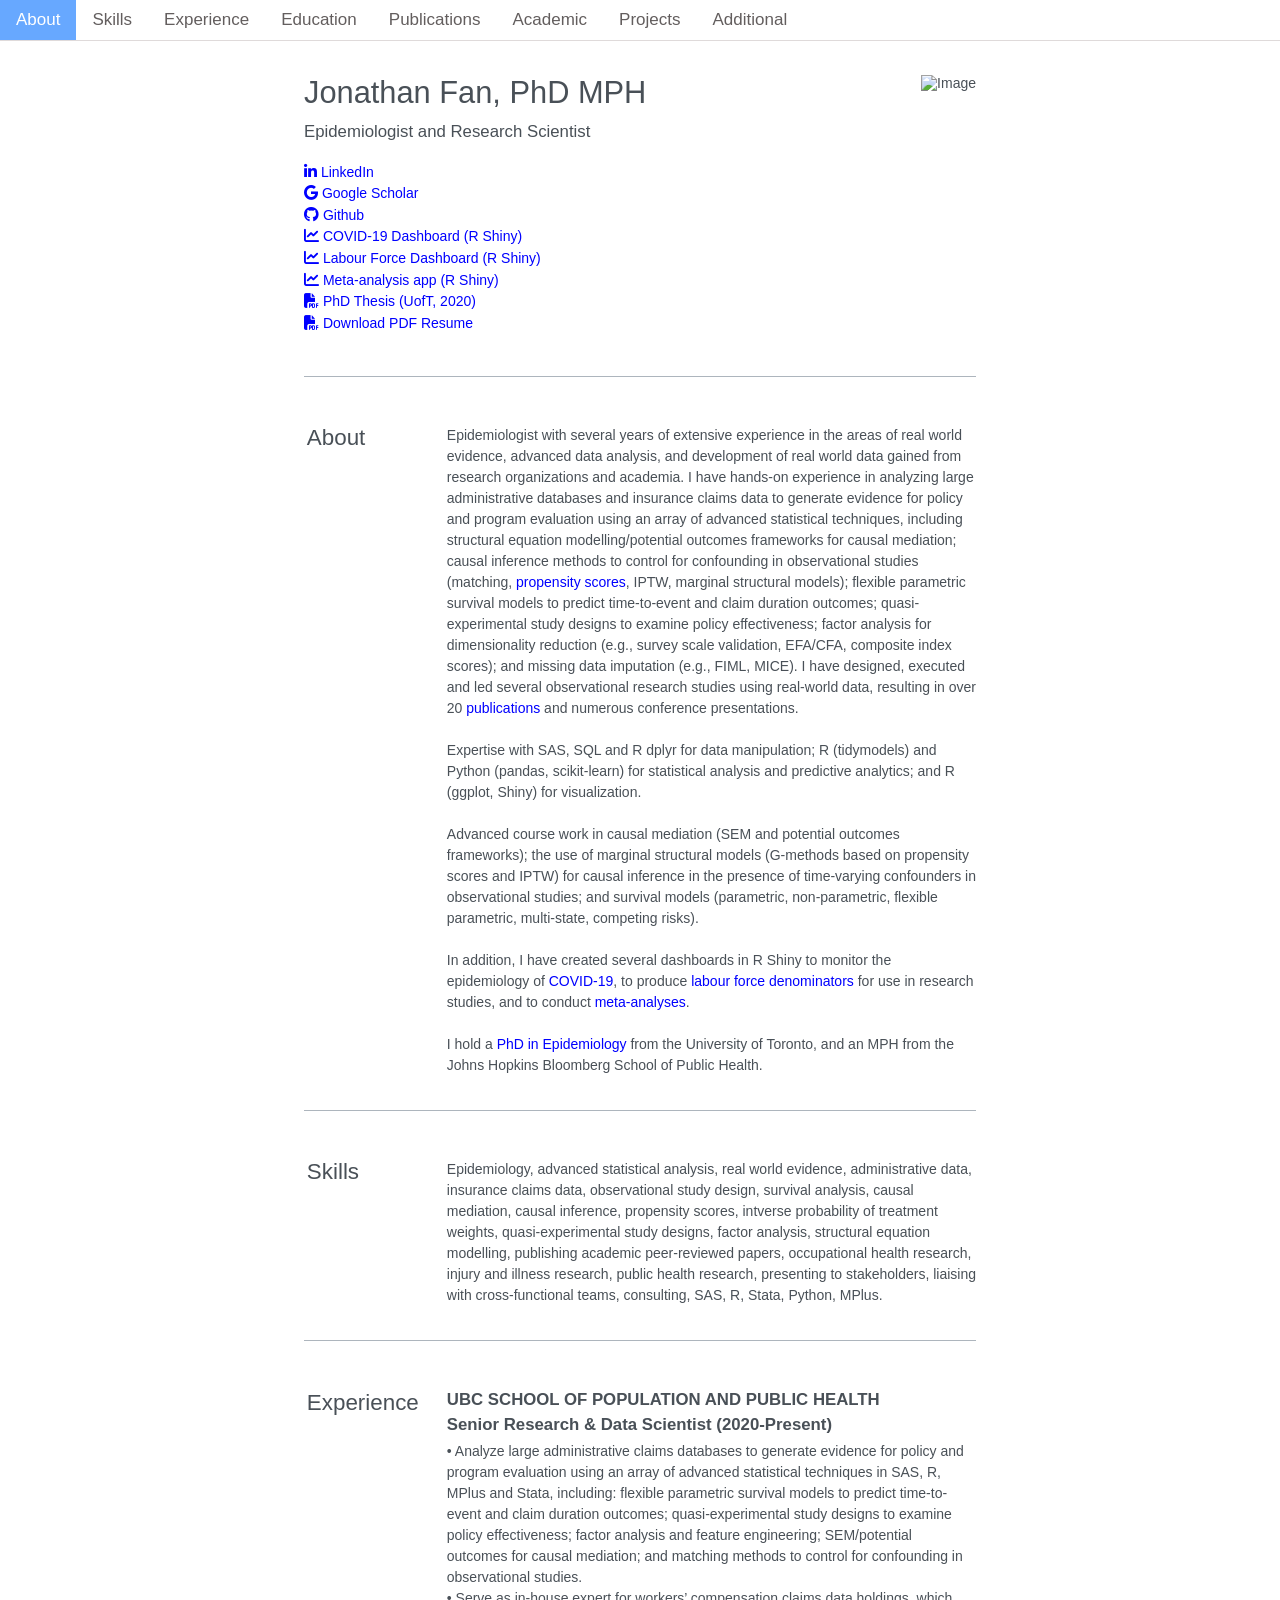
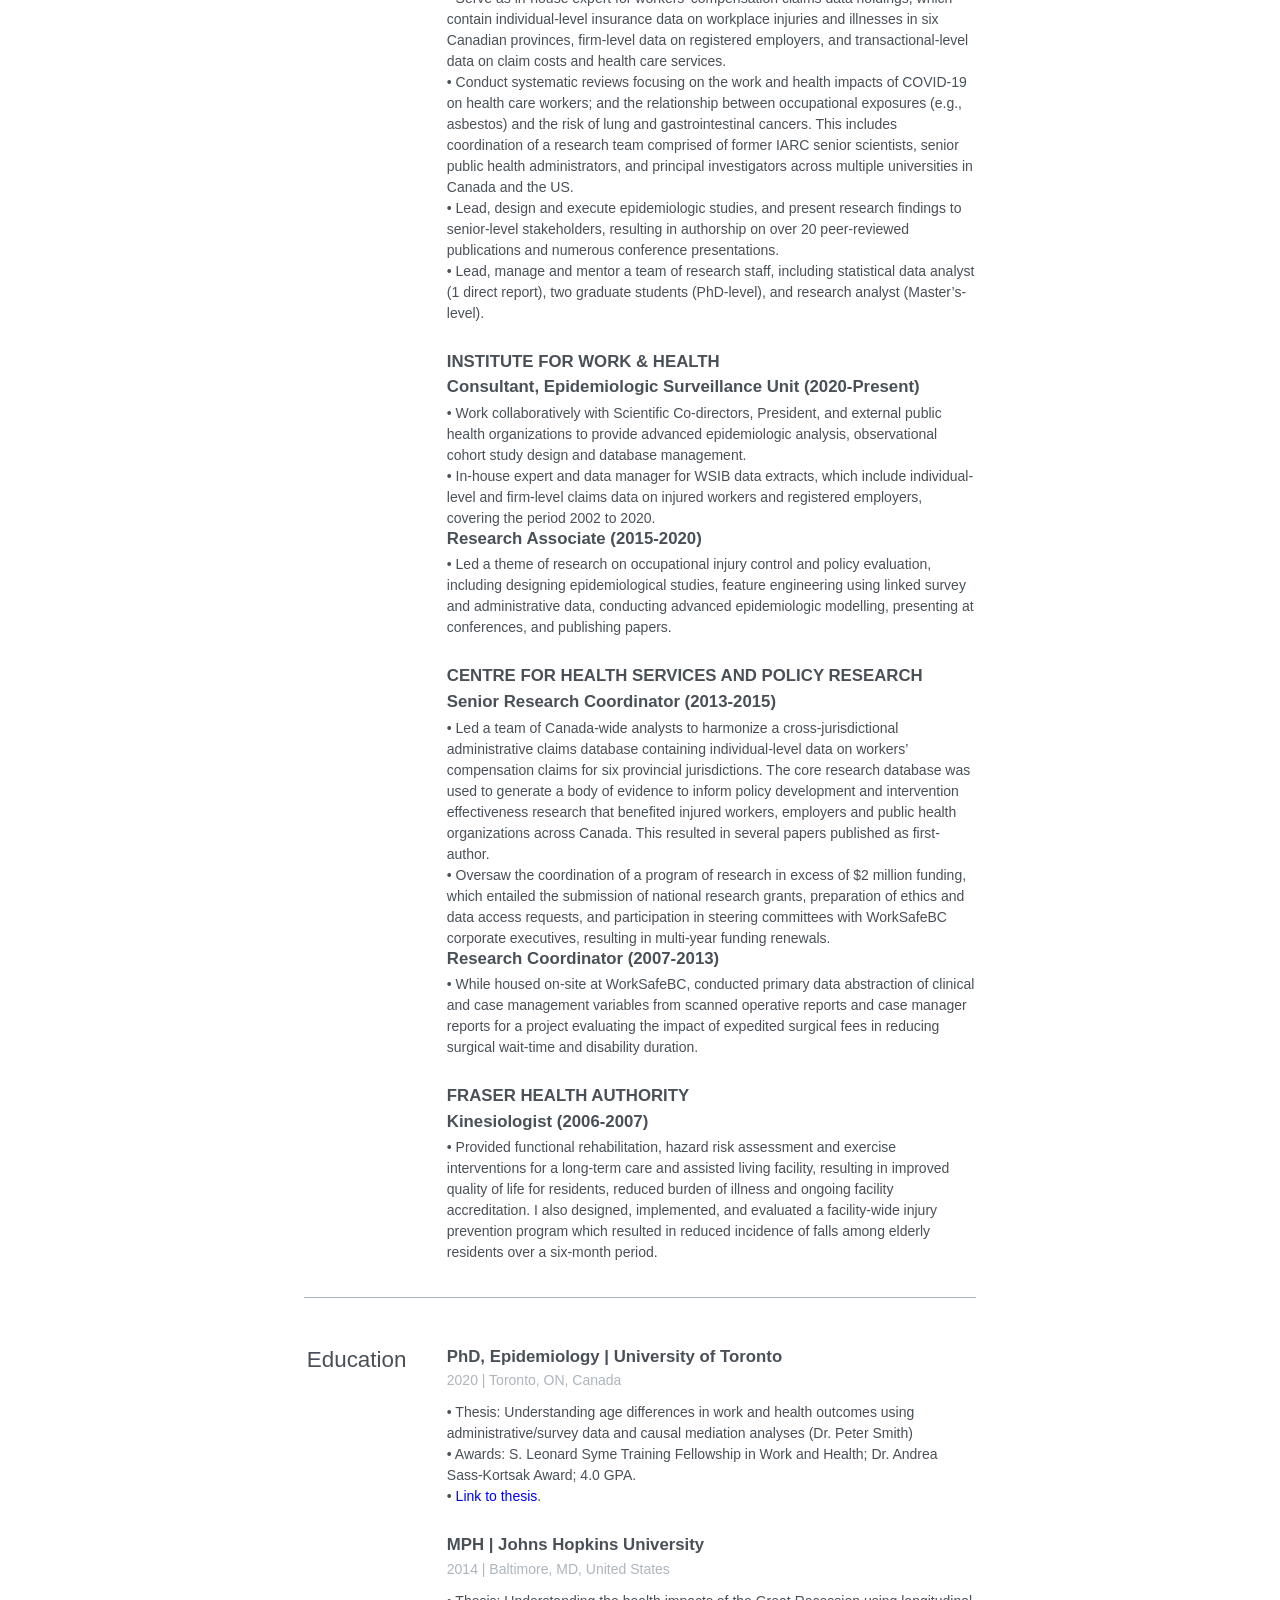
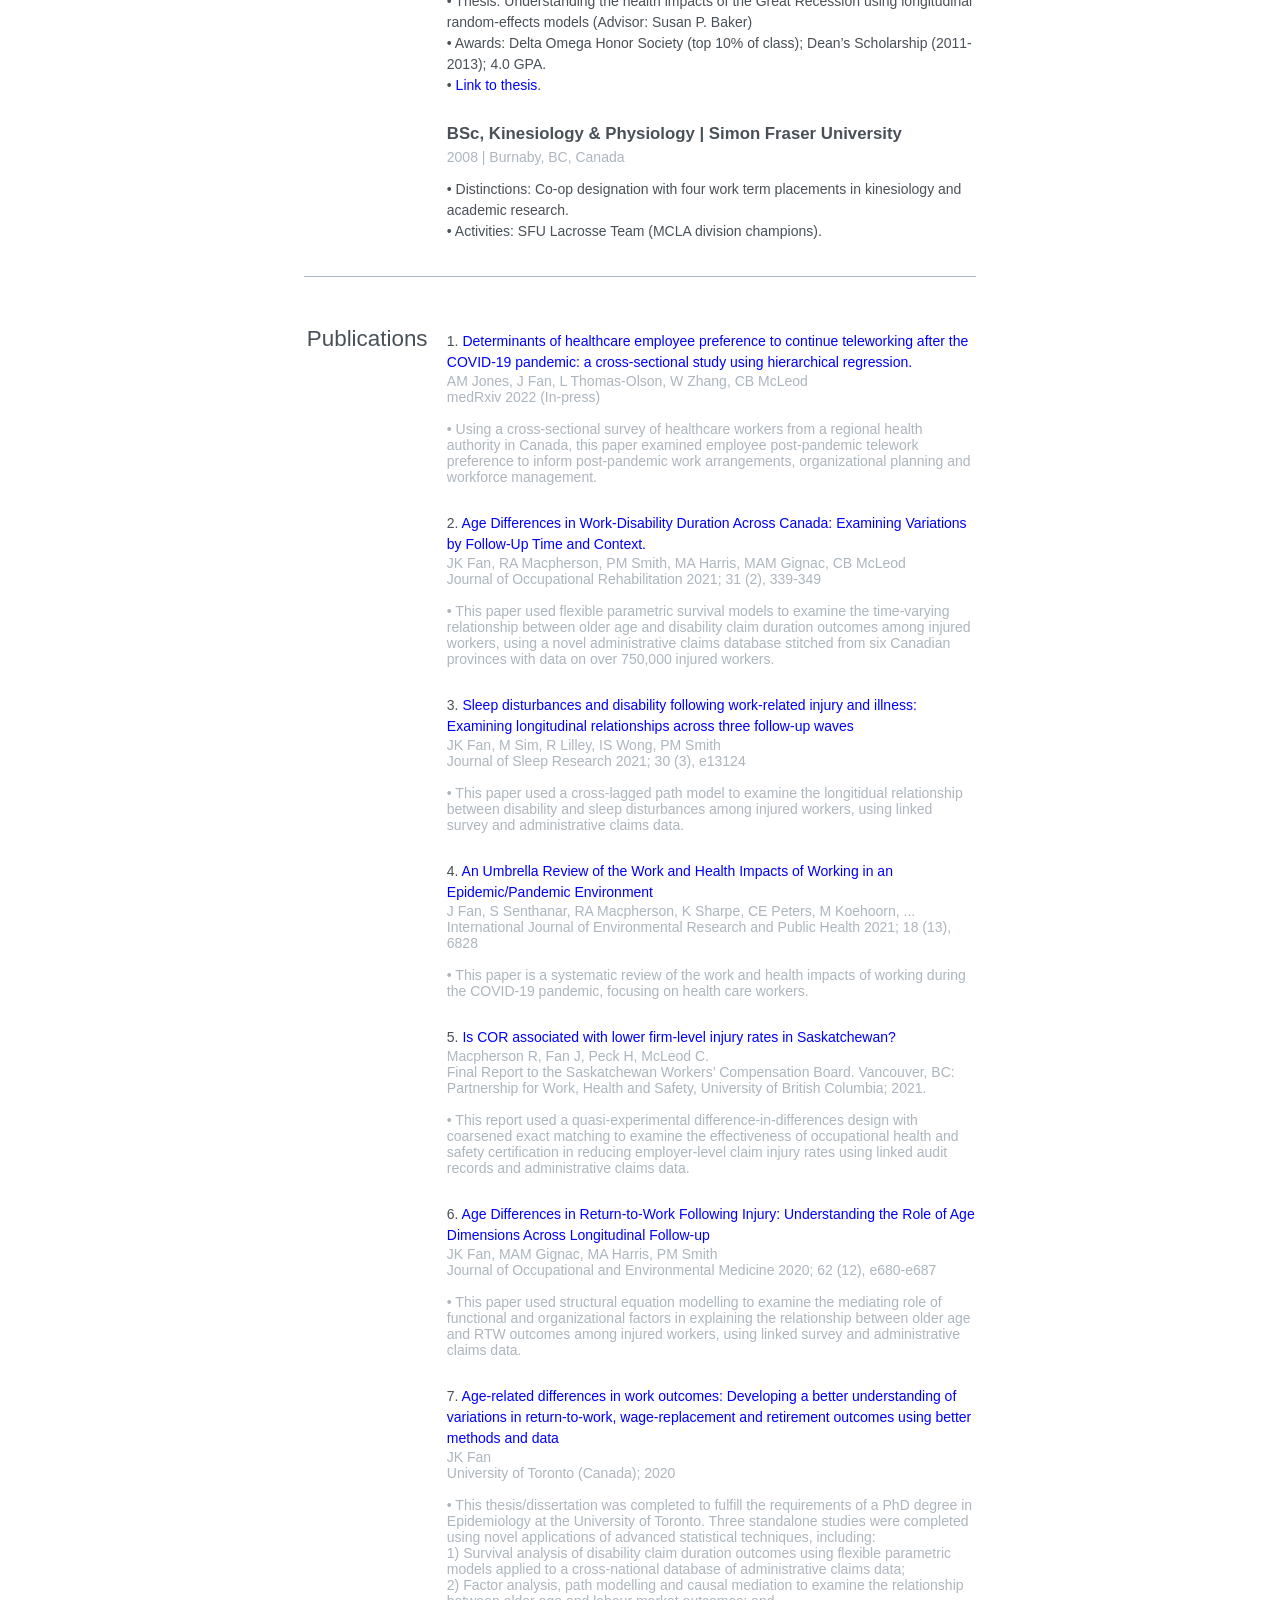
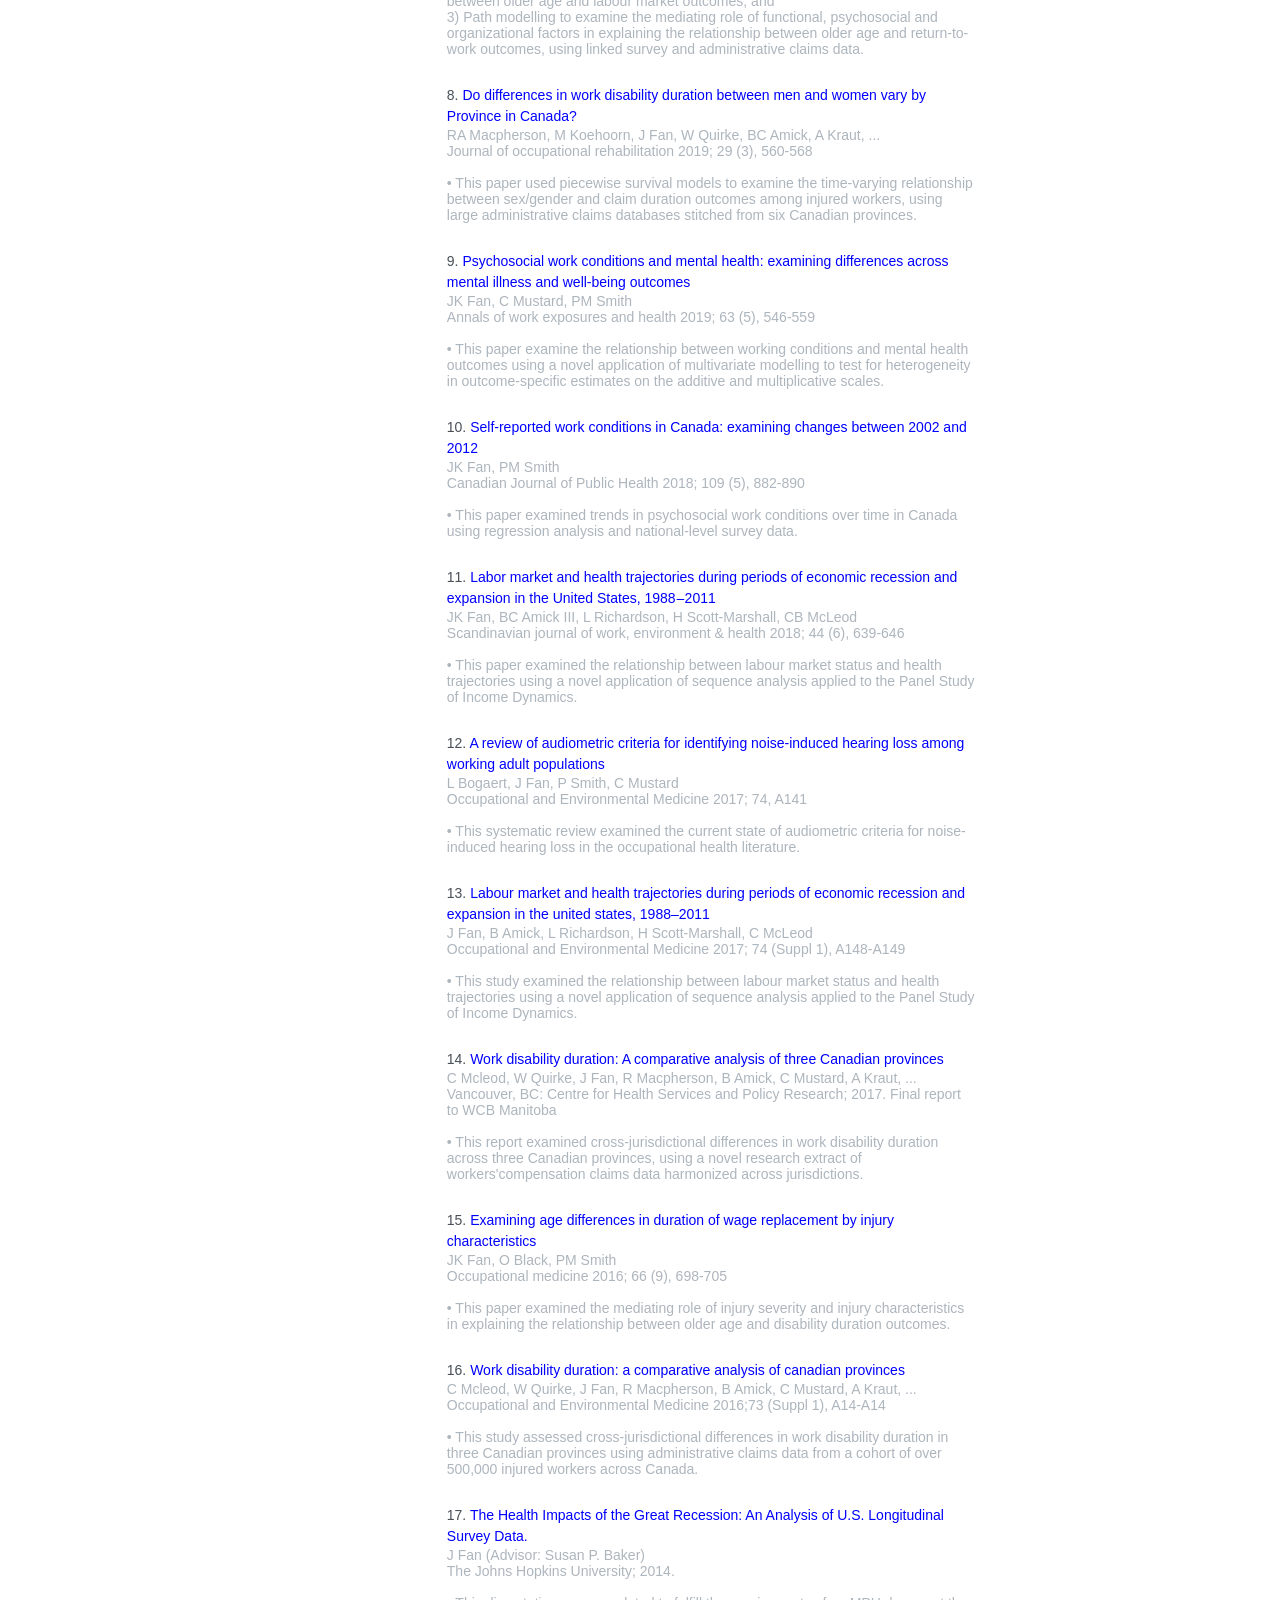
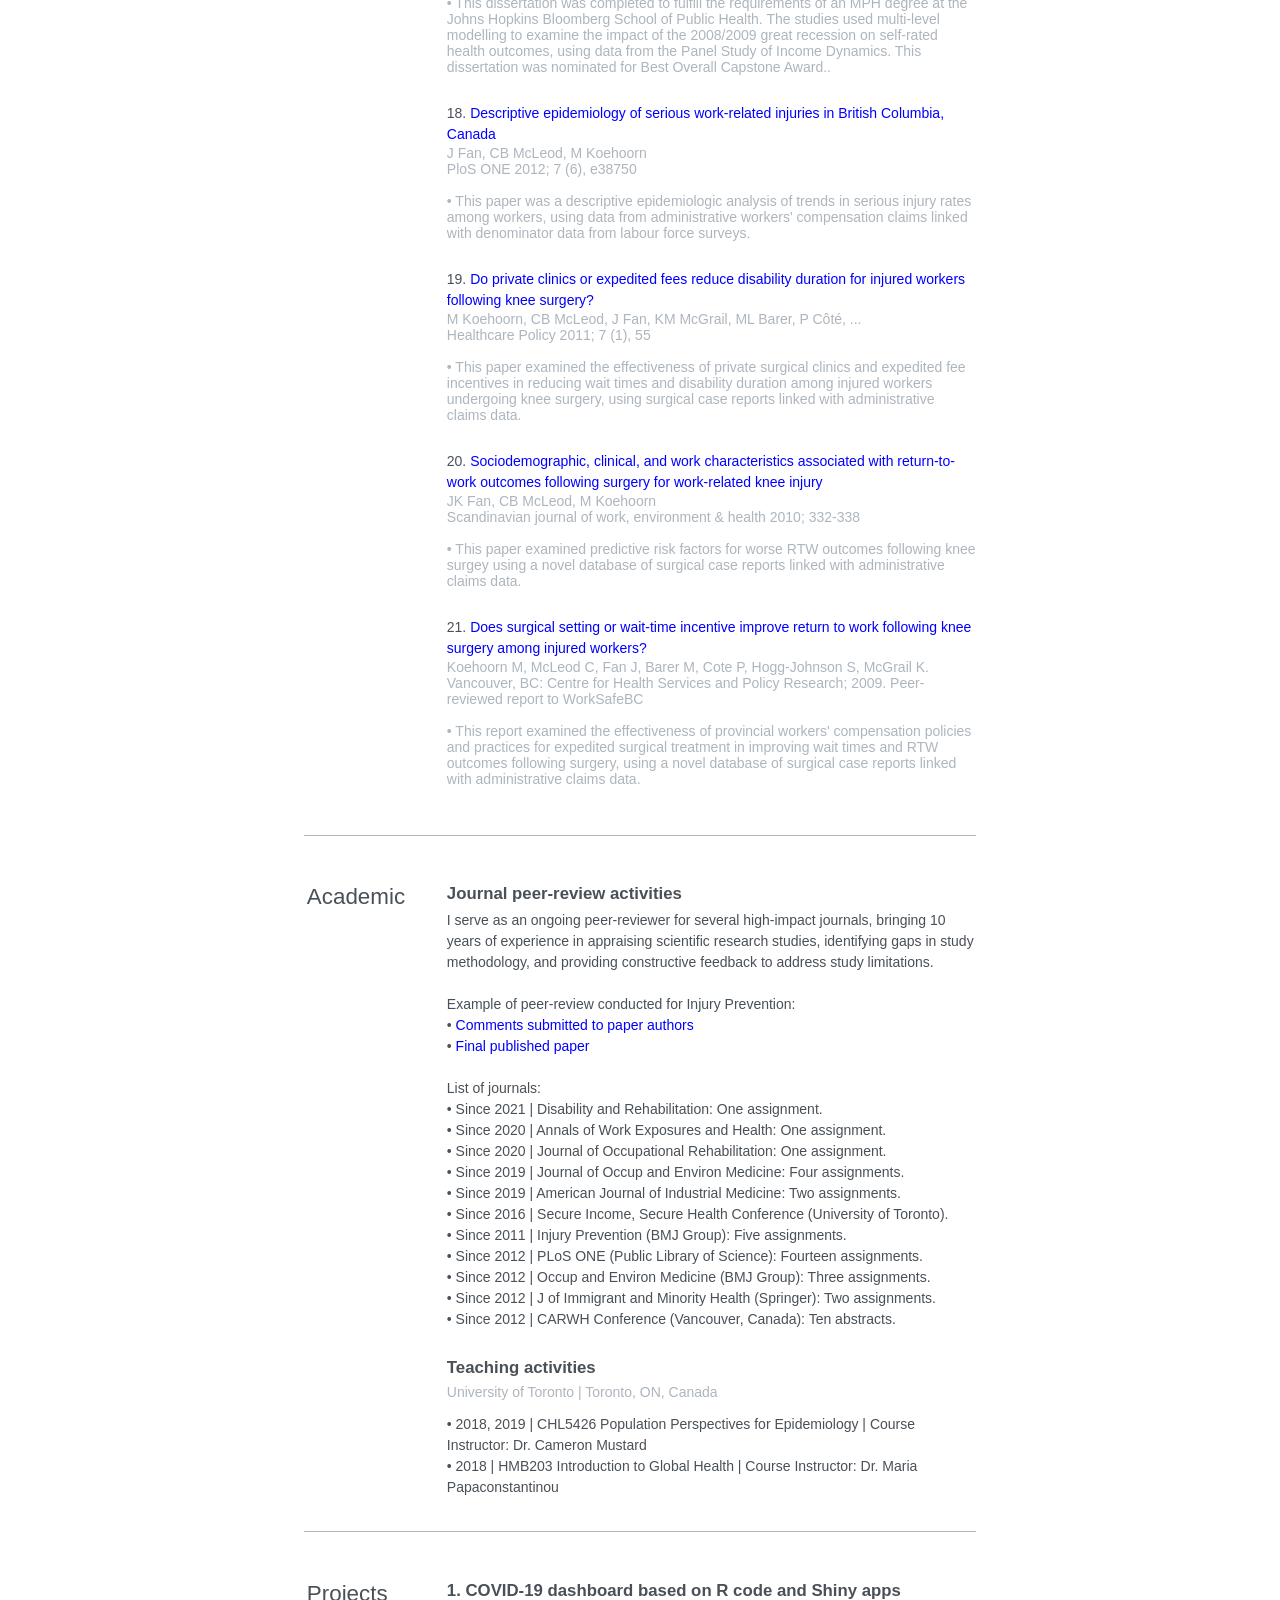
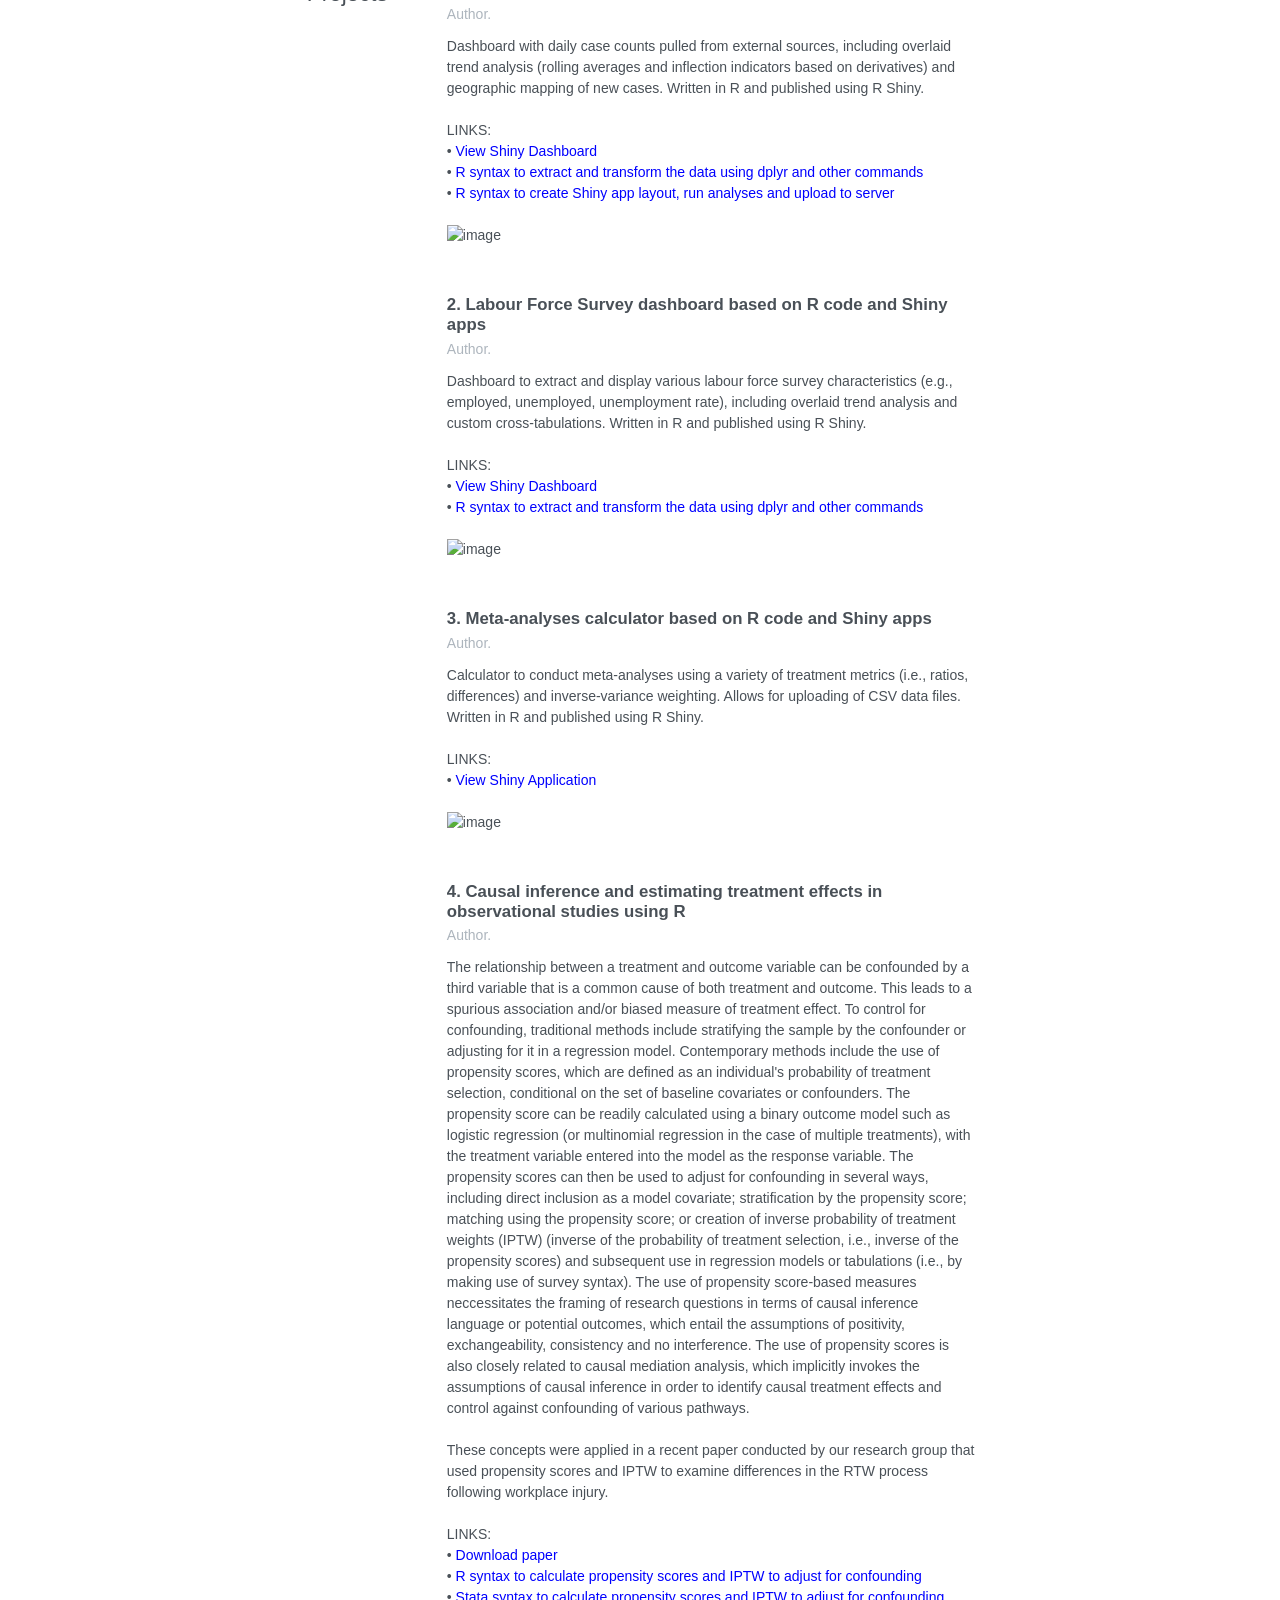
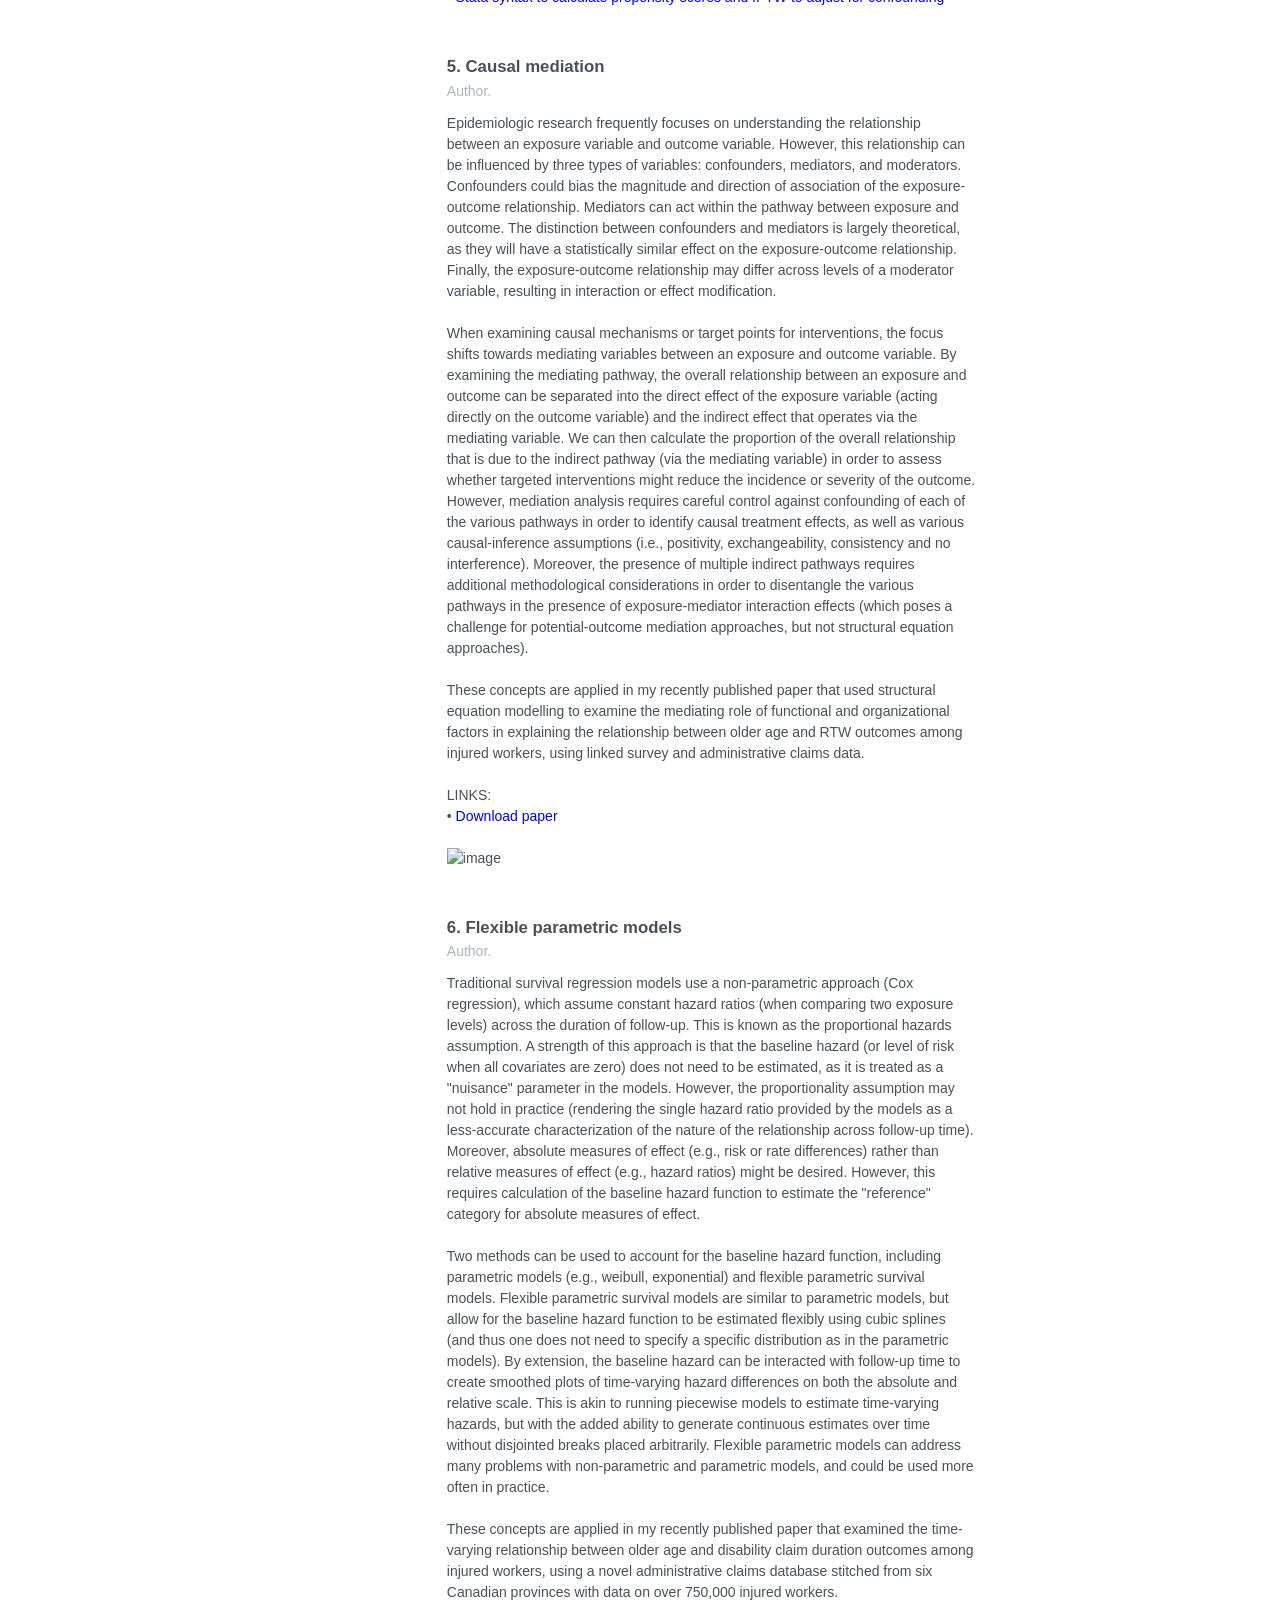
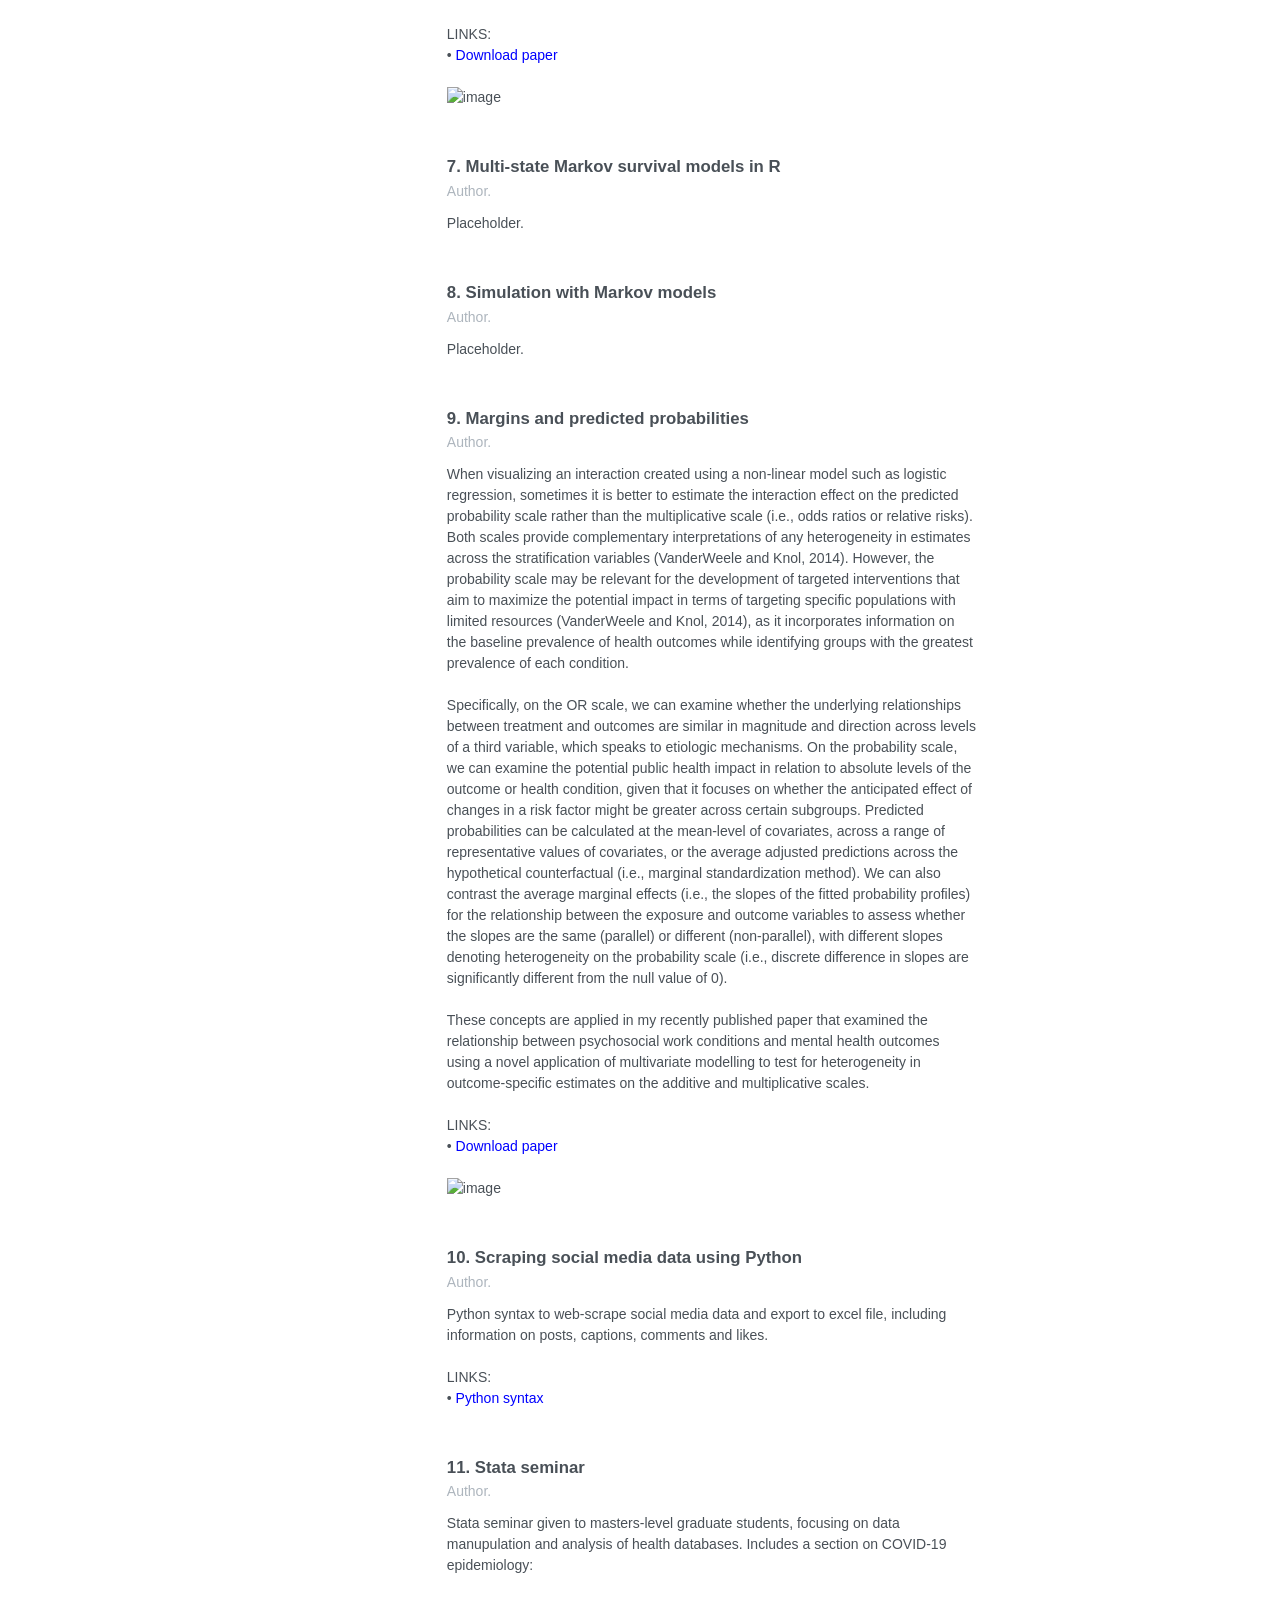
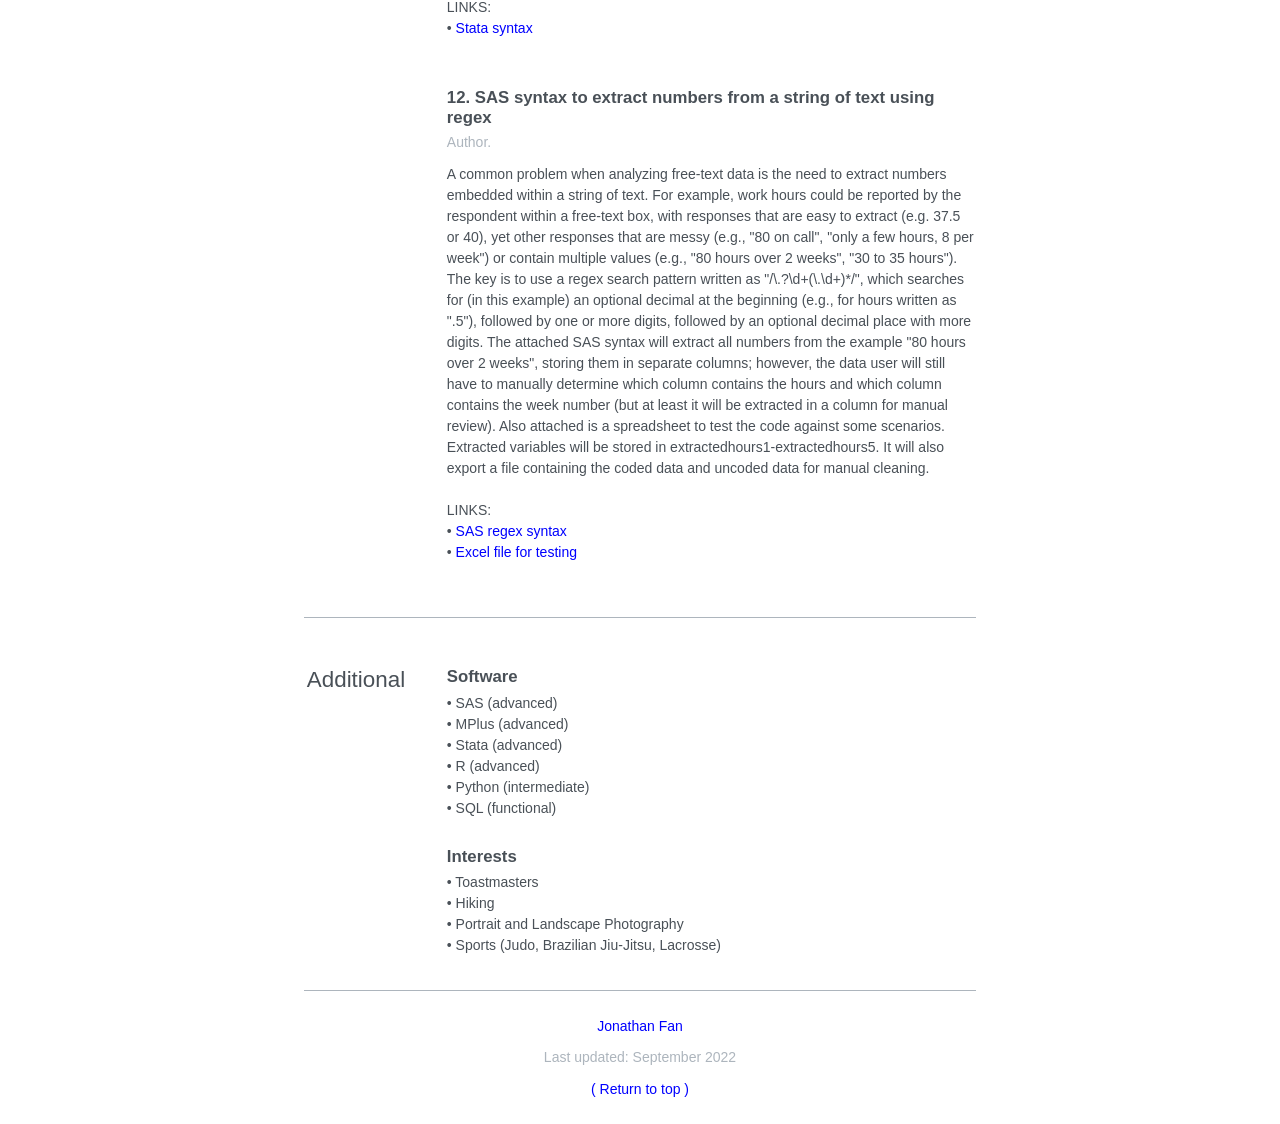
==== commit a59a4fc8: "Update index.html" ====
--- a/index.html
+++ b/index.html
@@ -1200,7 +1200,9 @@
               Author.
             </div>
             <div class="block-content">
-When visualizing an interaction created using a non-linear model such as logistic regression, sometimes it is better to estimate the interaction effect on the predicted probability scale rather than the multiplicative scale (i.e., odds ratios or relative risks). Both scales provide complementary interpretations of any heterogeneity in estimates across the stratification variables (VanderWeele and Knol, 2014). Specifically, on the OR scale, we can examine whether the underlying relationships between treatment and outcomes are similar in magnitude and direction across levels of a third variable, which speaks to etiologic mechanisms. On the probability scale, we can examine the potential public health impact in relation to absolute levels of the outcome or health condition, given that it focuses on whether the anticipated effect of changes in a risk factor might  be  greater  across  certain subgroups. The probability scale may be relevant for the development of targeted interventions that aim to maximize the potential impact in terms of targeting specific populations with limited resources (VanderWeele and Knol, 2014), as it incorporates information on the baseline prevalence of health outcomes while identifying groups with the greatest prevalence of each condition.<br>
+When visualizing an interaction created using a non-linear model such as logistic regression, sometimes it is better to estimate the interaction effect on the predicted probability scale rather than the multiplicative scale (i.e., odds ratios or relative risks). Both scales provide complementary interpretations of any heterogeneity in estimates across the stratification variables (VanderWeele and Knol, 2014). However, the probability scale may be relevant for the development of targeted interventions that aim to maximize the potential impact in terms of targeting specific populations with limited resources (VanderWeele and Knol, 2014), as it incorporates information on the baseline prevalence of health outcomes while identifying groups with the greatest prevalence of each condition.<br>
+<br>
+Specifically, on the OR scale, we can examine whether the underlying relationships between treatment and outcomes are similar in magnitude and direction across levels of a third variable, which speaks to etiologic mechanisms. On the probability scale, we can examine the potential public health impact in relation to absolute levels of the outcome or health condition, given that it focuses on whether the anticipated effect of changes in a risk factor might  be  greater  across  certain subgroups. Predicted probabilities can be calculated at the mean-level of covariates, across a range of representative values of covariates, or the average adjusted predictions across the hypothetical counterfactual (i.e., marginal standardization method). We can also contrast the average marginal effects (i.e., the slopes of the fitted probability profiles) for the relationship between the exposure and outcome variables to assess whether the slopes are the same (parallel) or different (non-parallel), with different slopes denoting heterogeneity on the probability scale (i.e., discrete difference in slopes are significantly different from the null value of 0).<br>
 <br>
 These concepts are applied in my recently published paper that examined the relationship between psychosocial work conditions and mental health outcomes using a novel application of  multivariate modelling to test for heterogeneity in outcome-specific estimates on the additive and multiplicative scales.<br>
 <br>
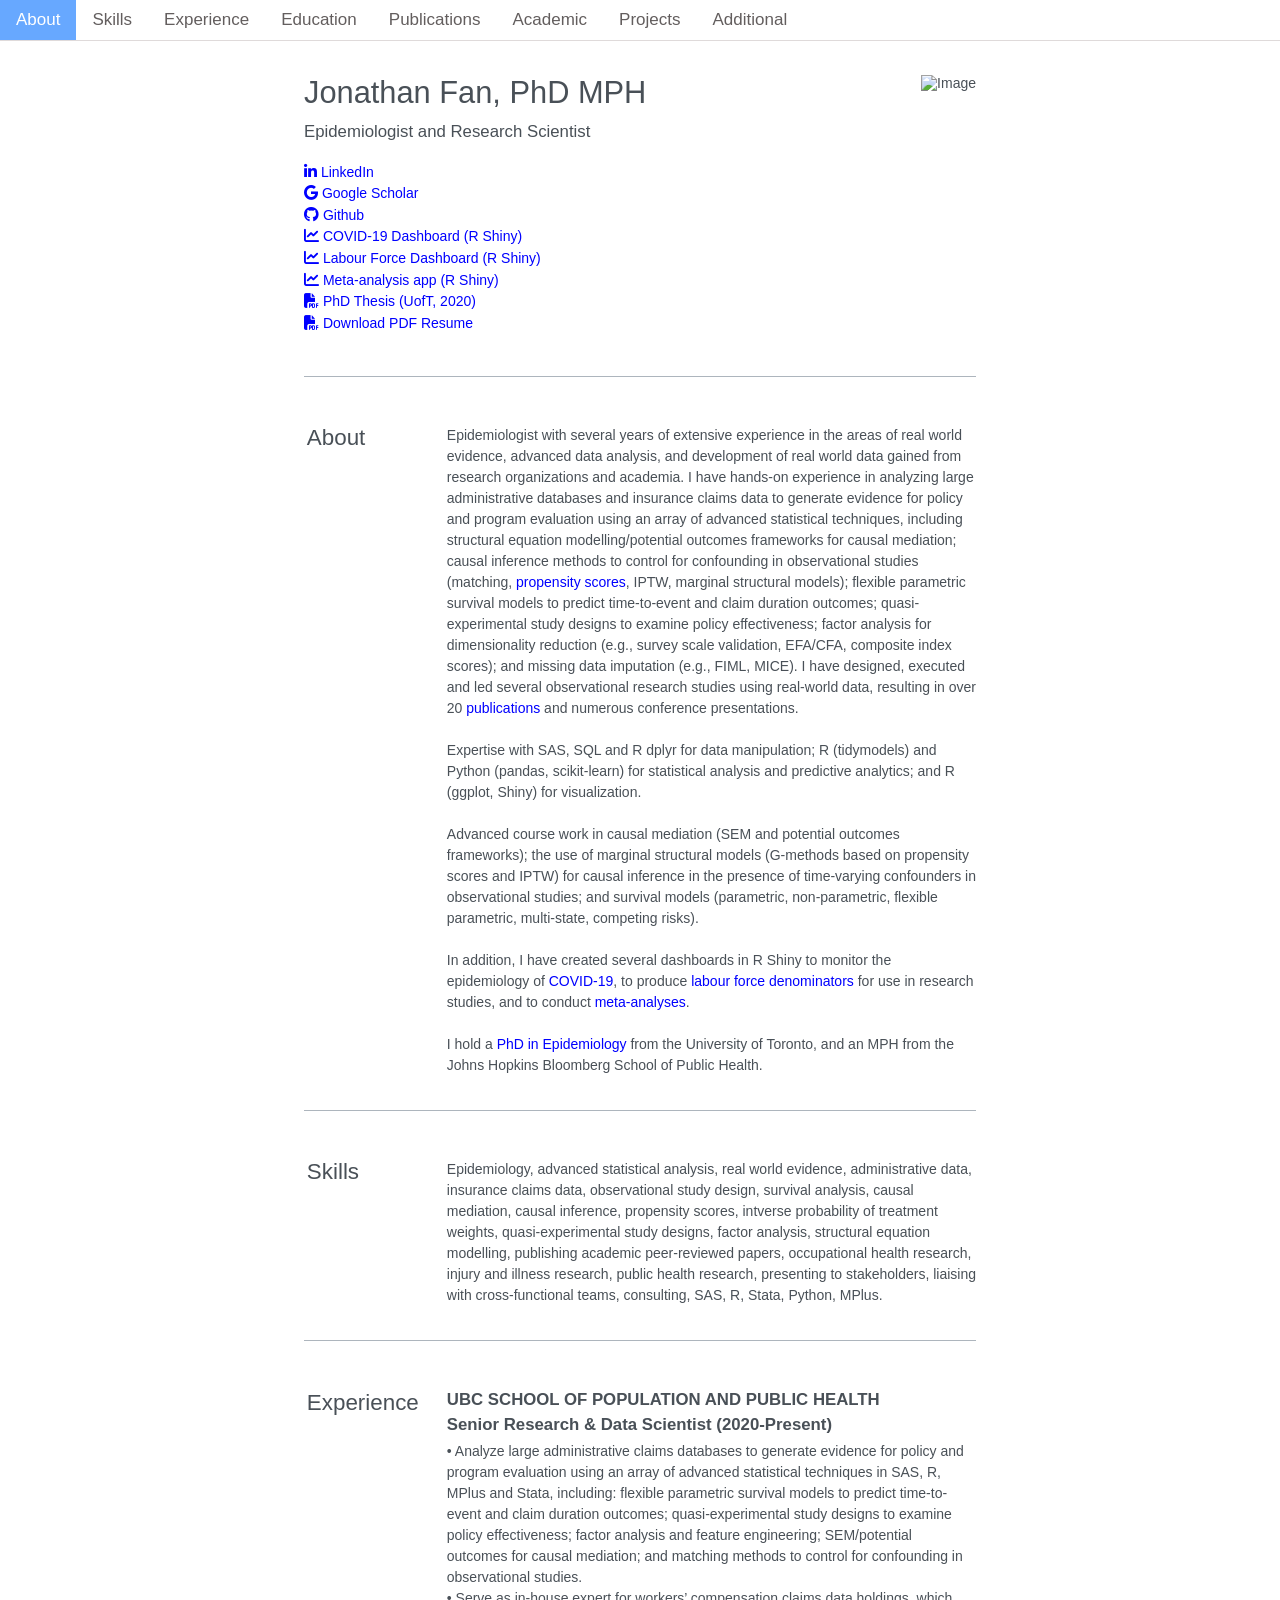
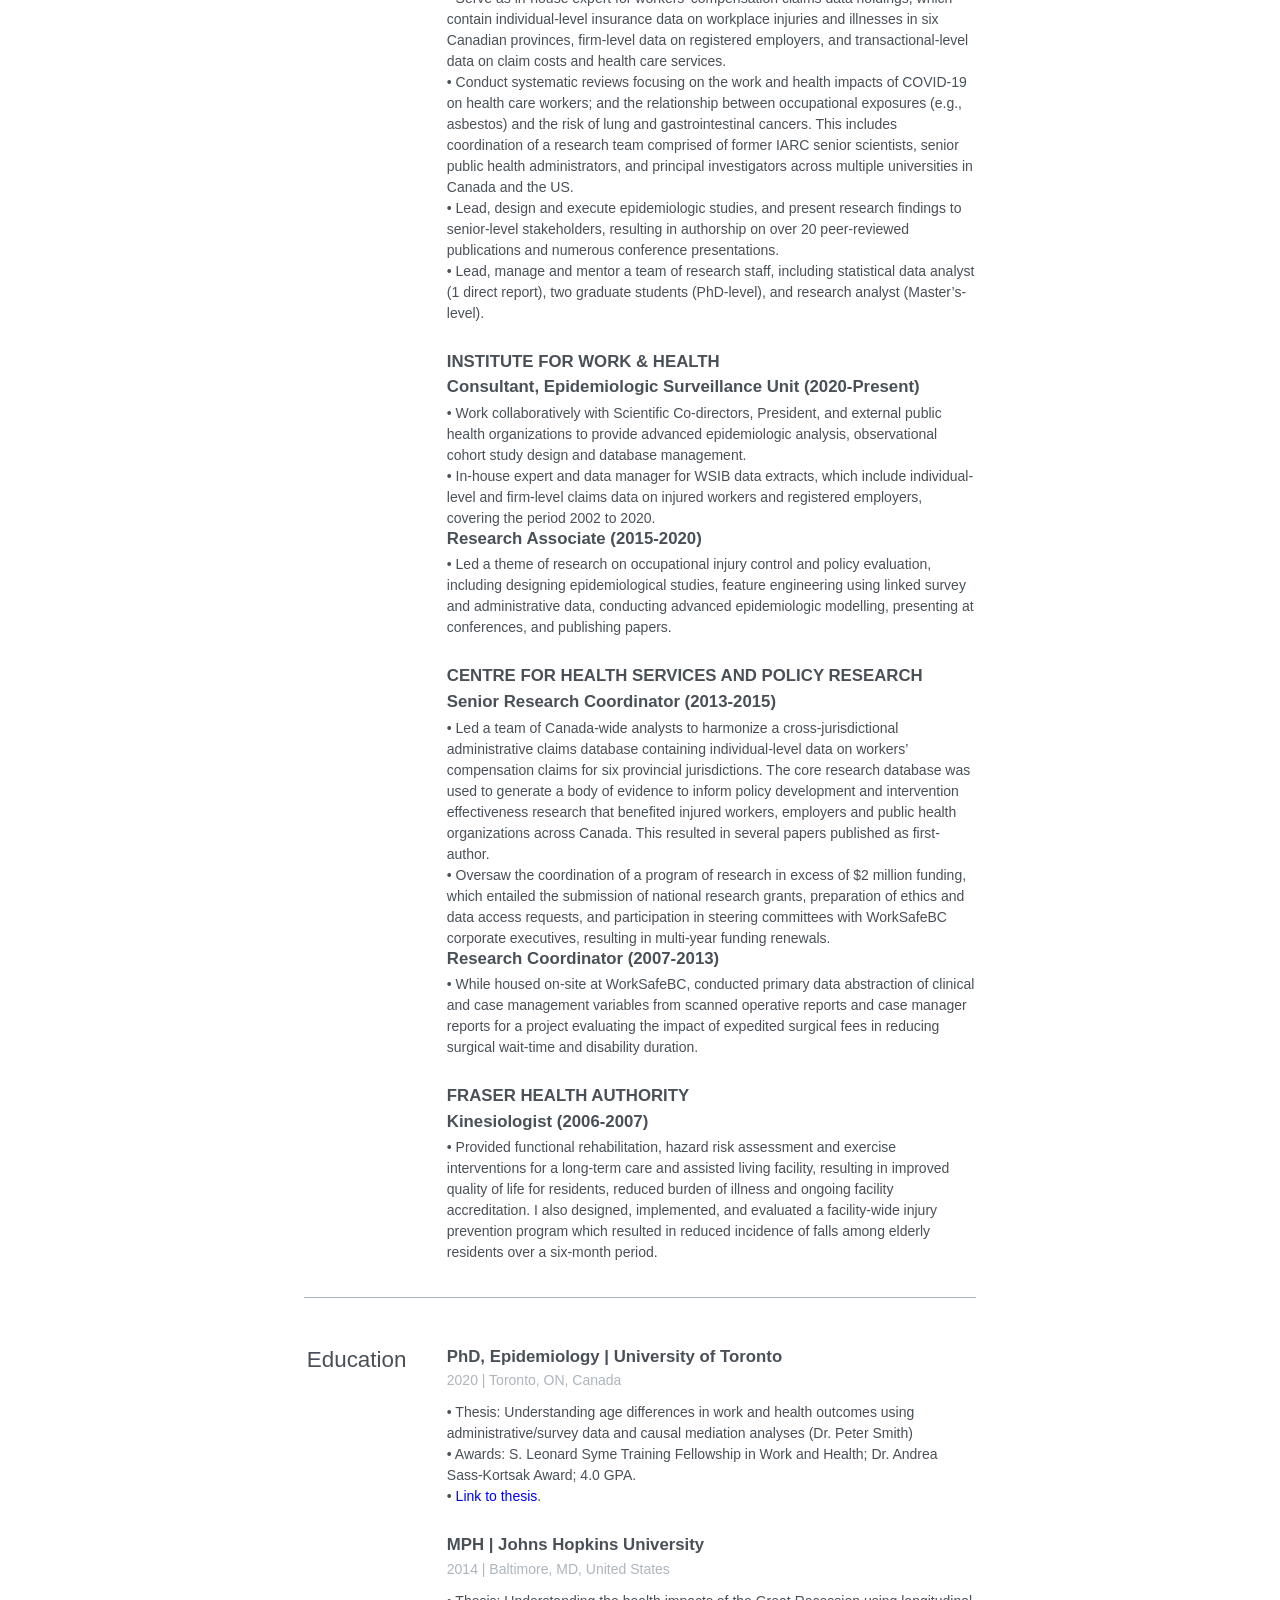
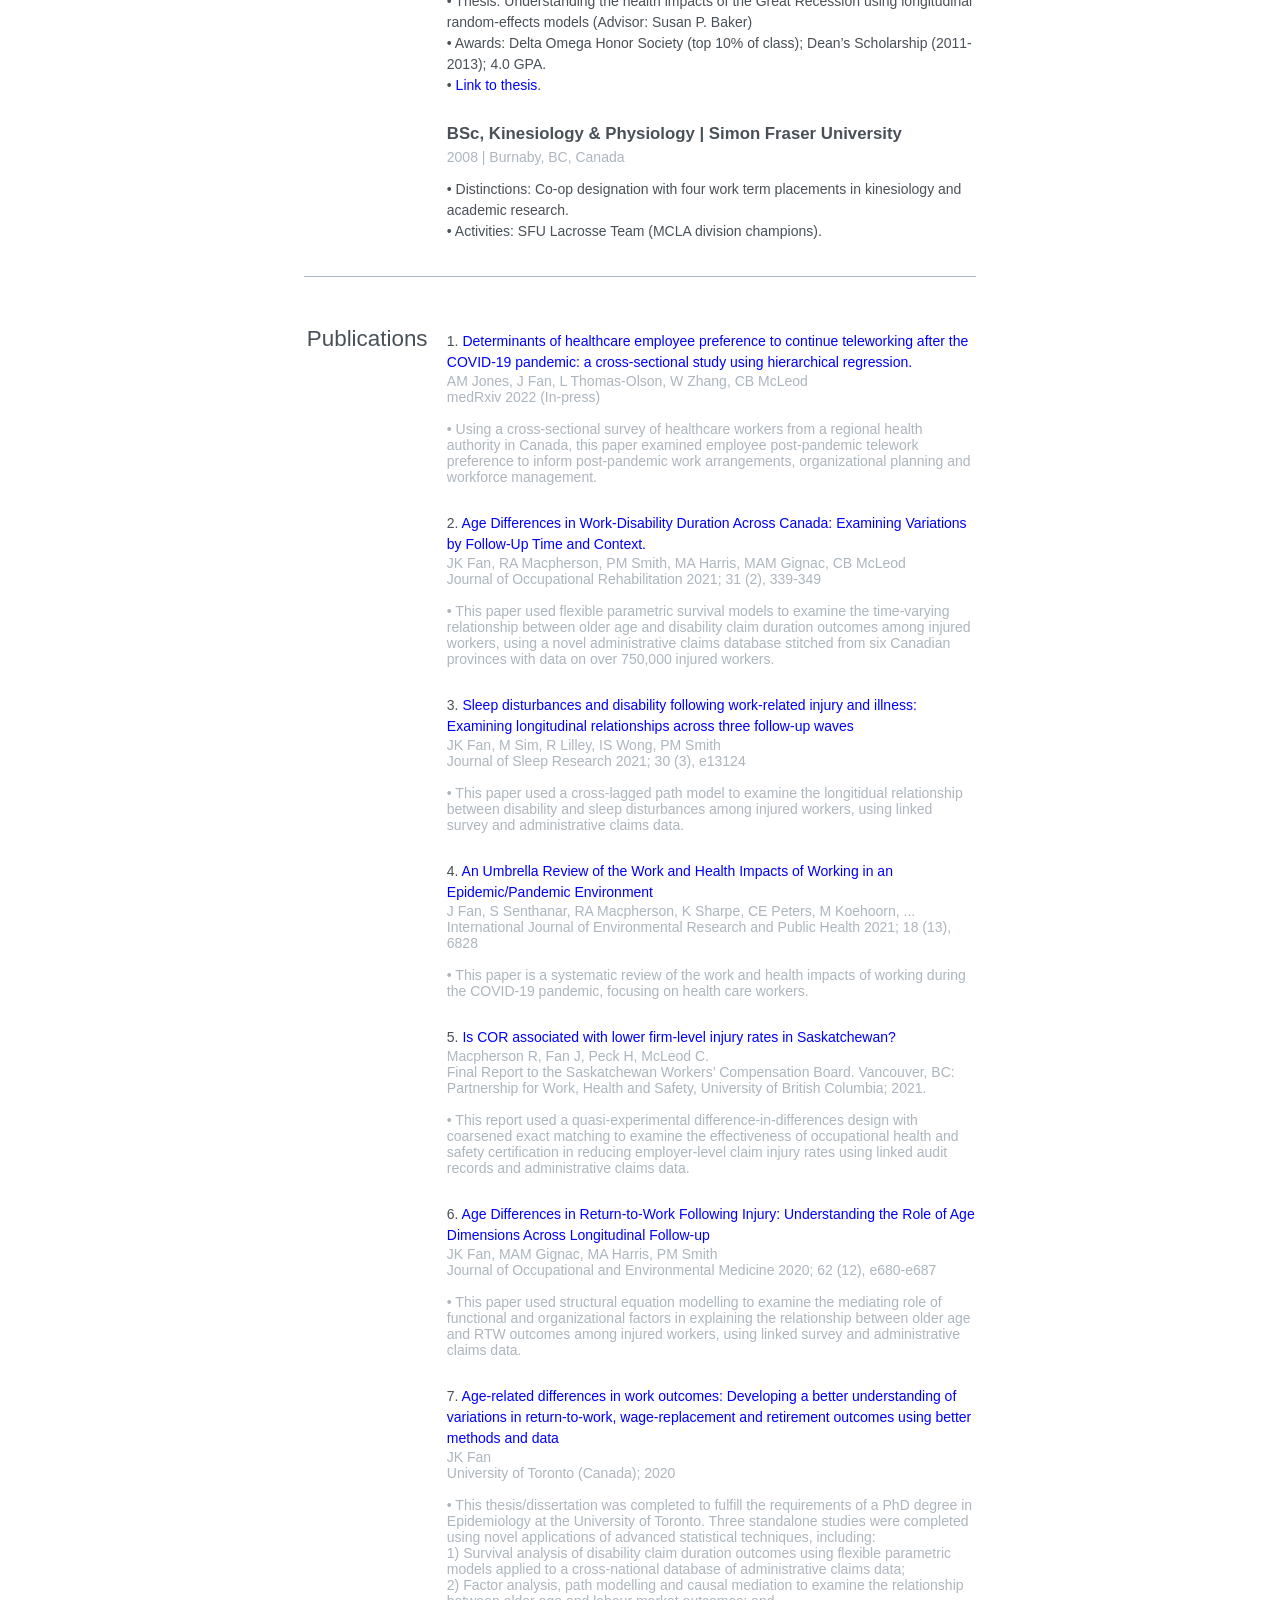
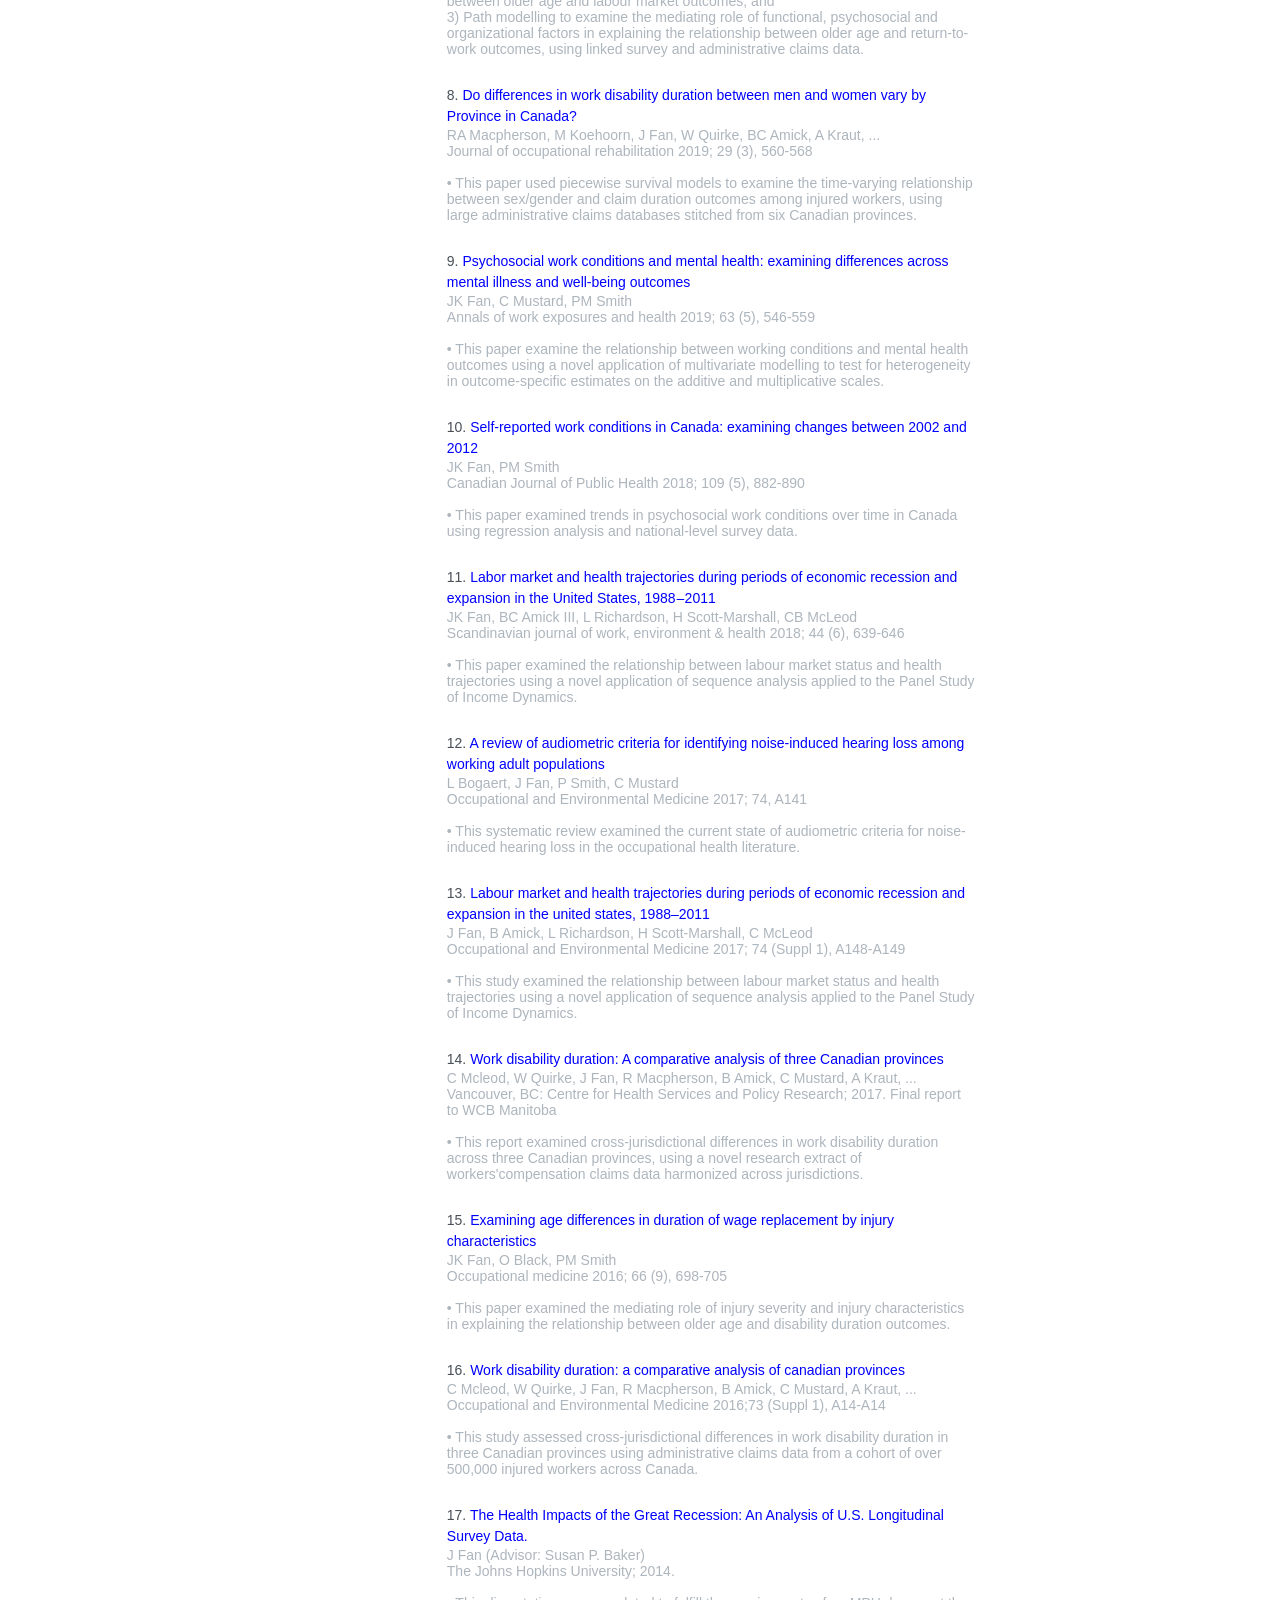
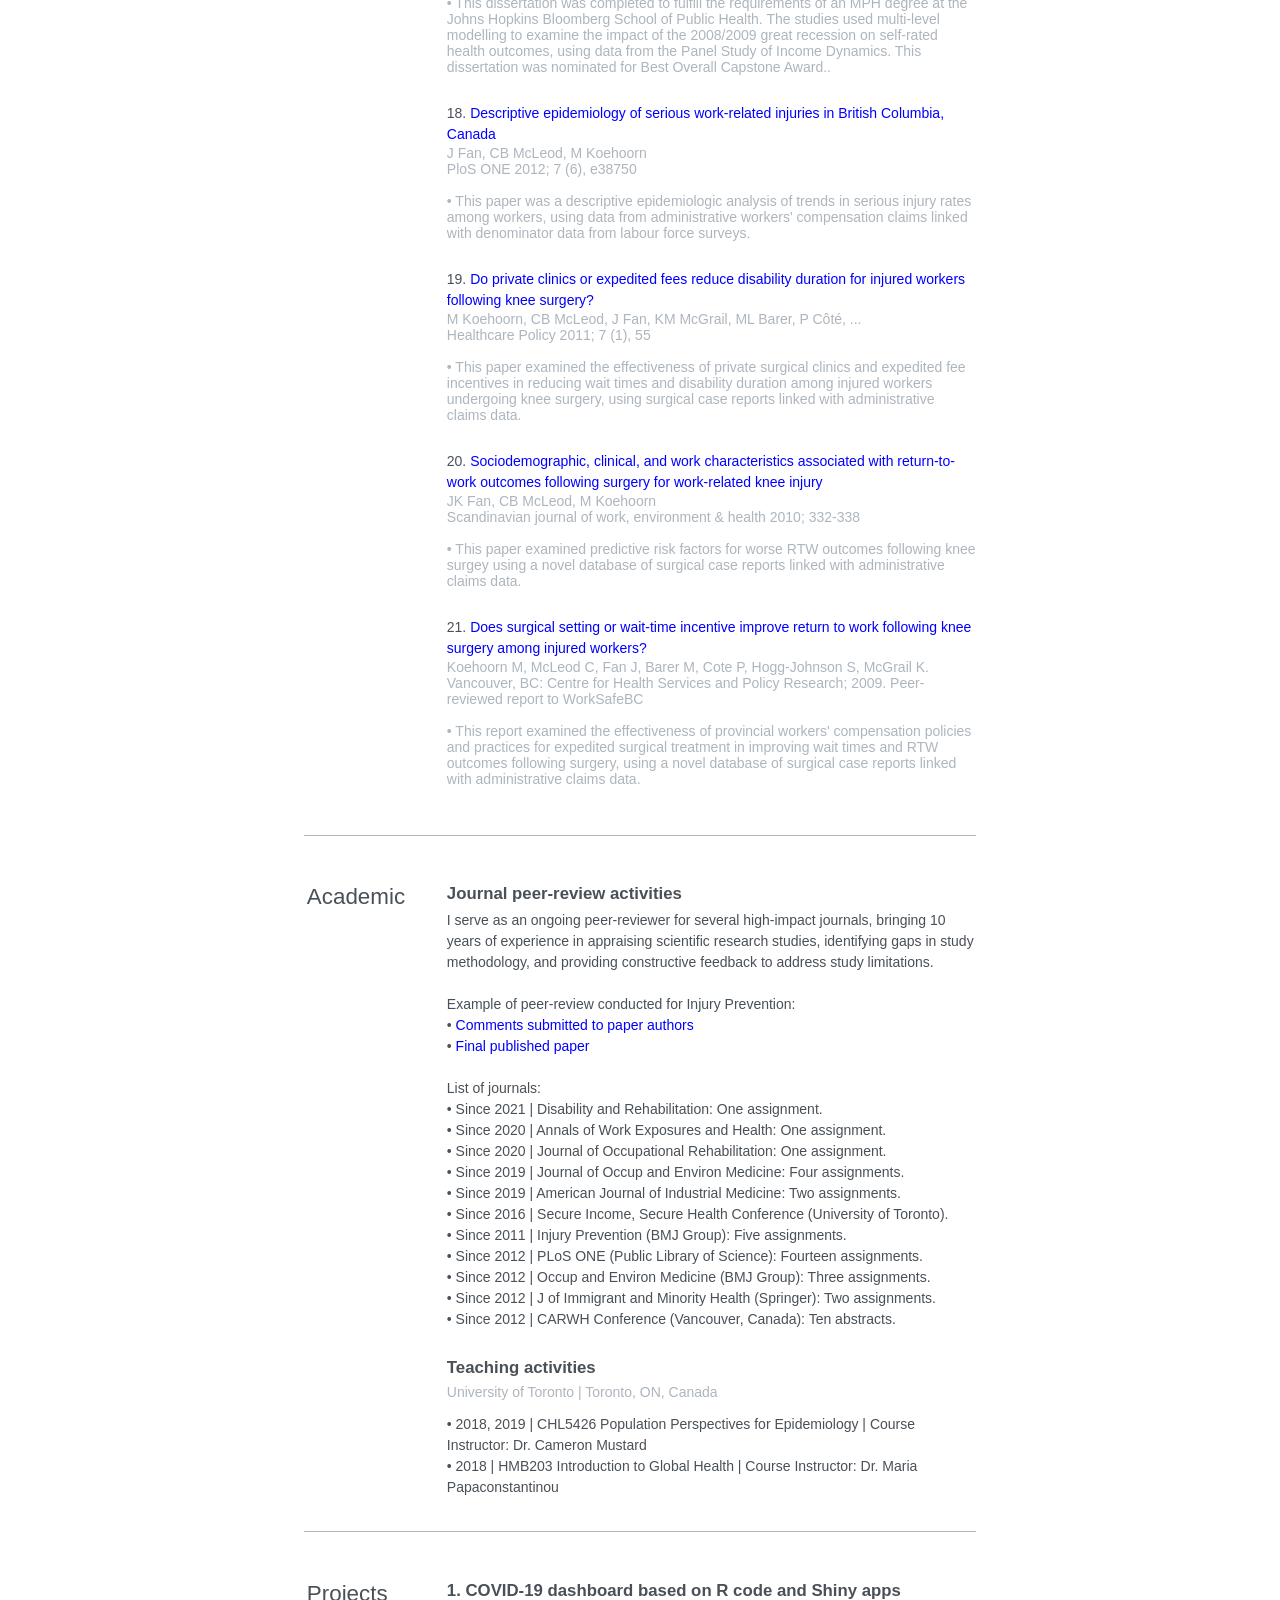
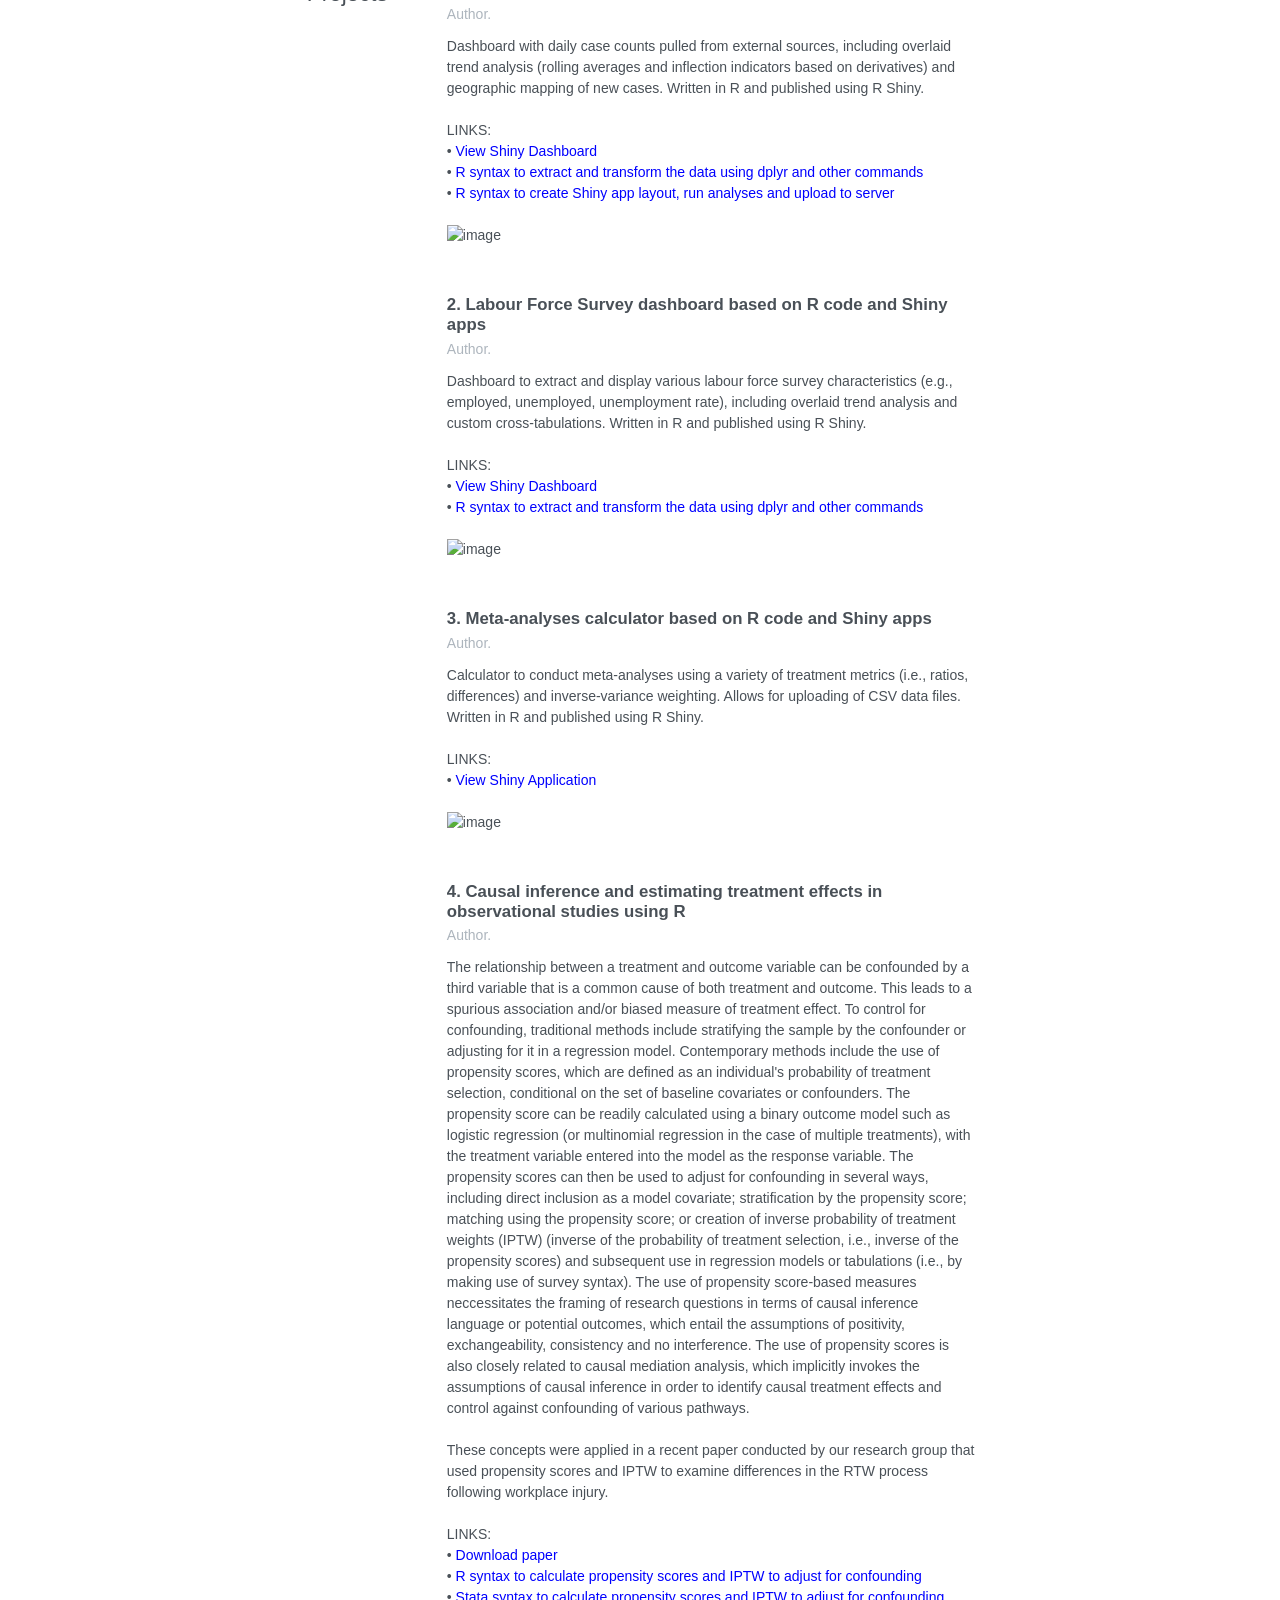
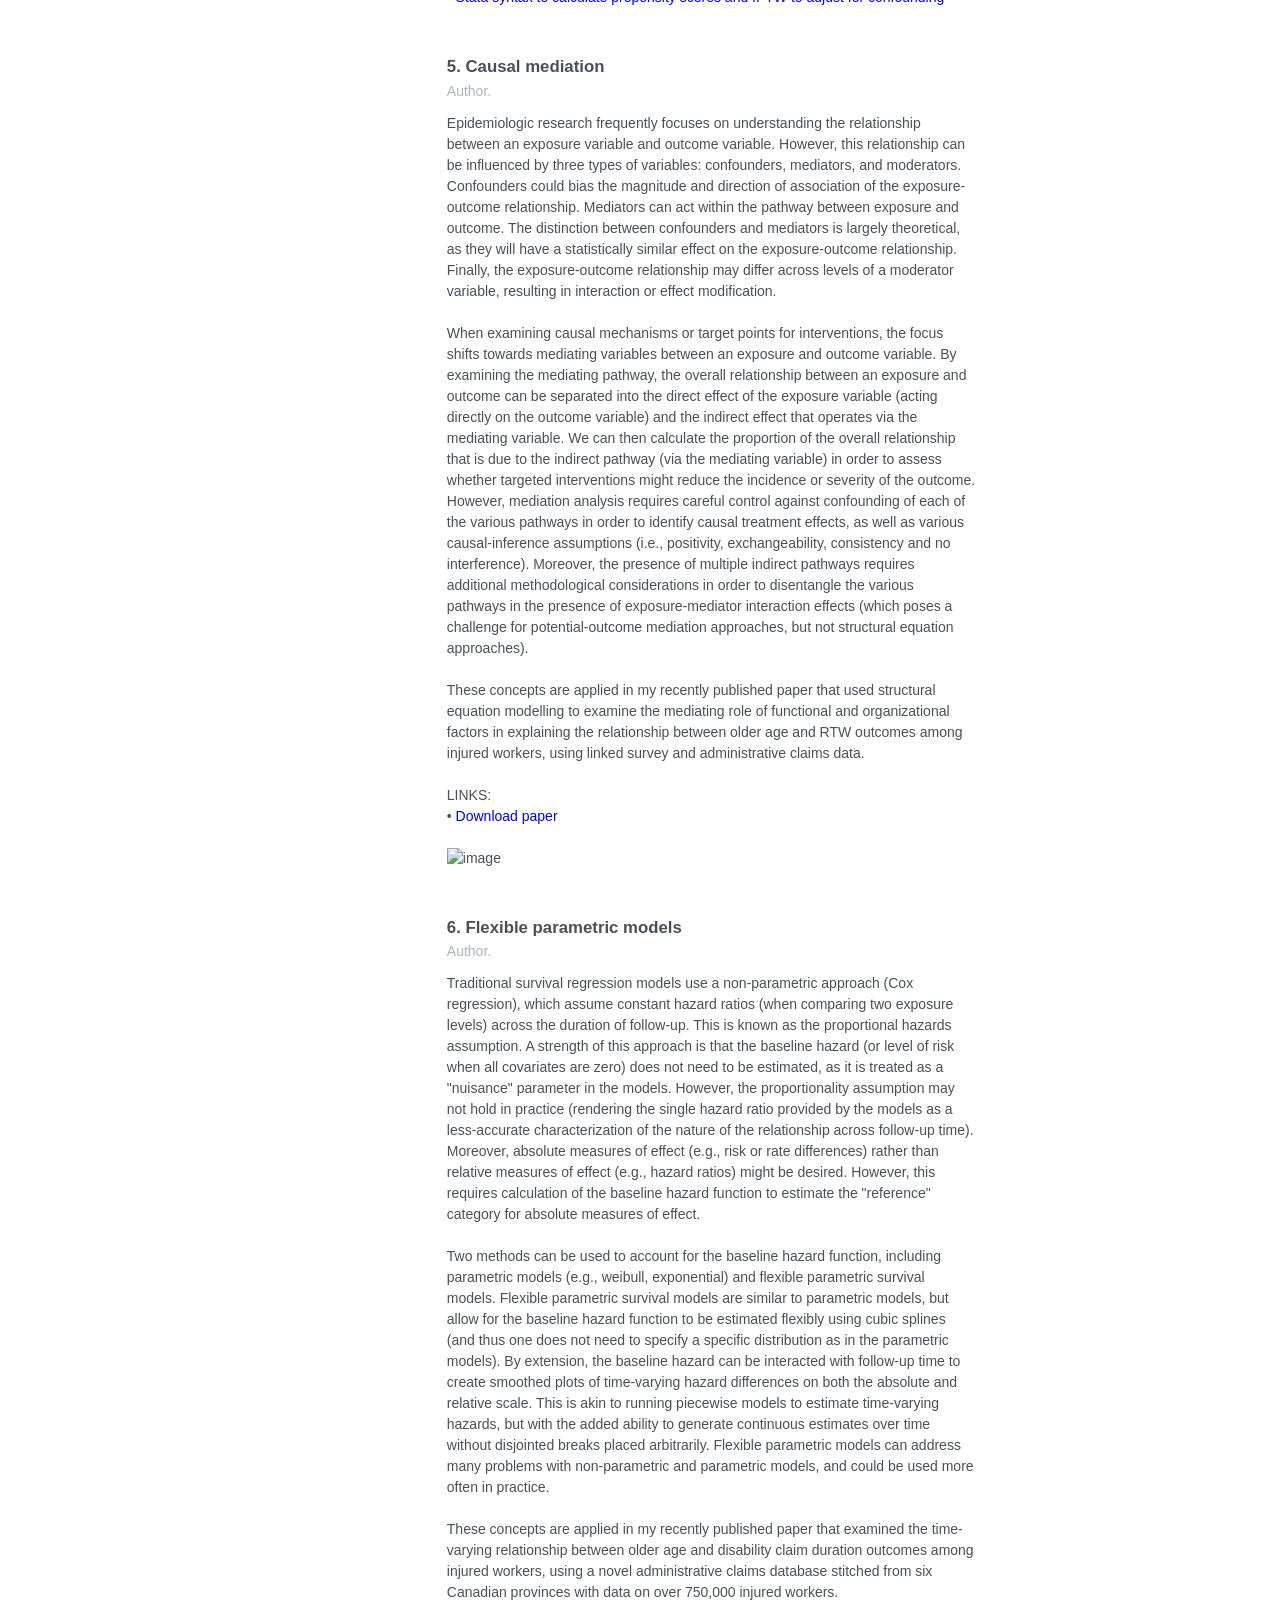
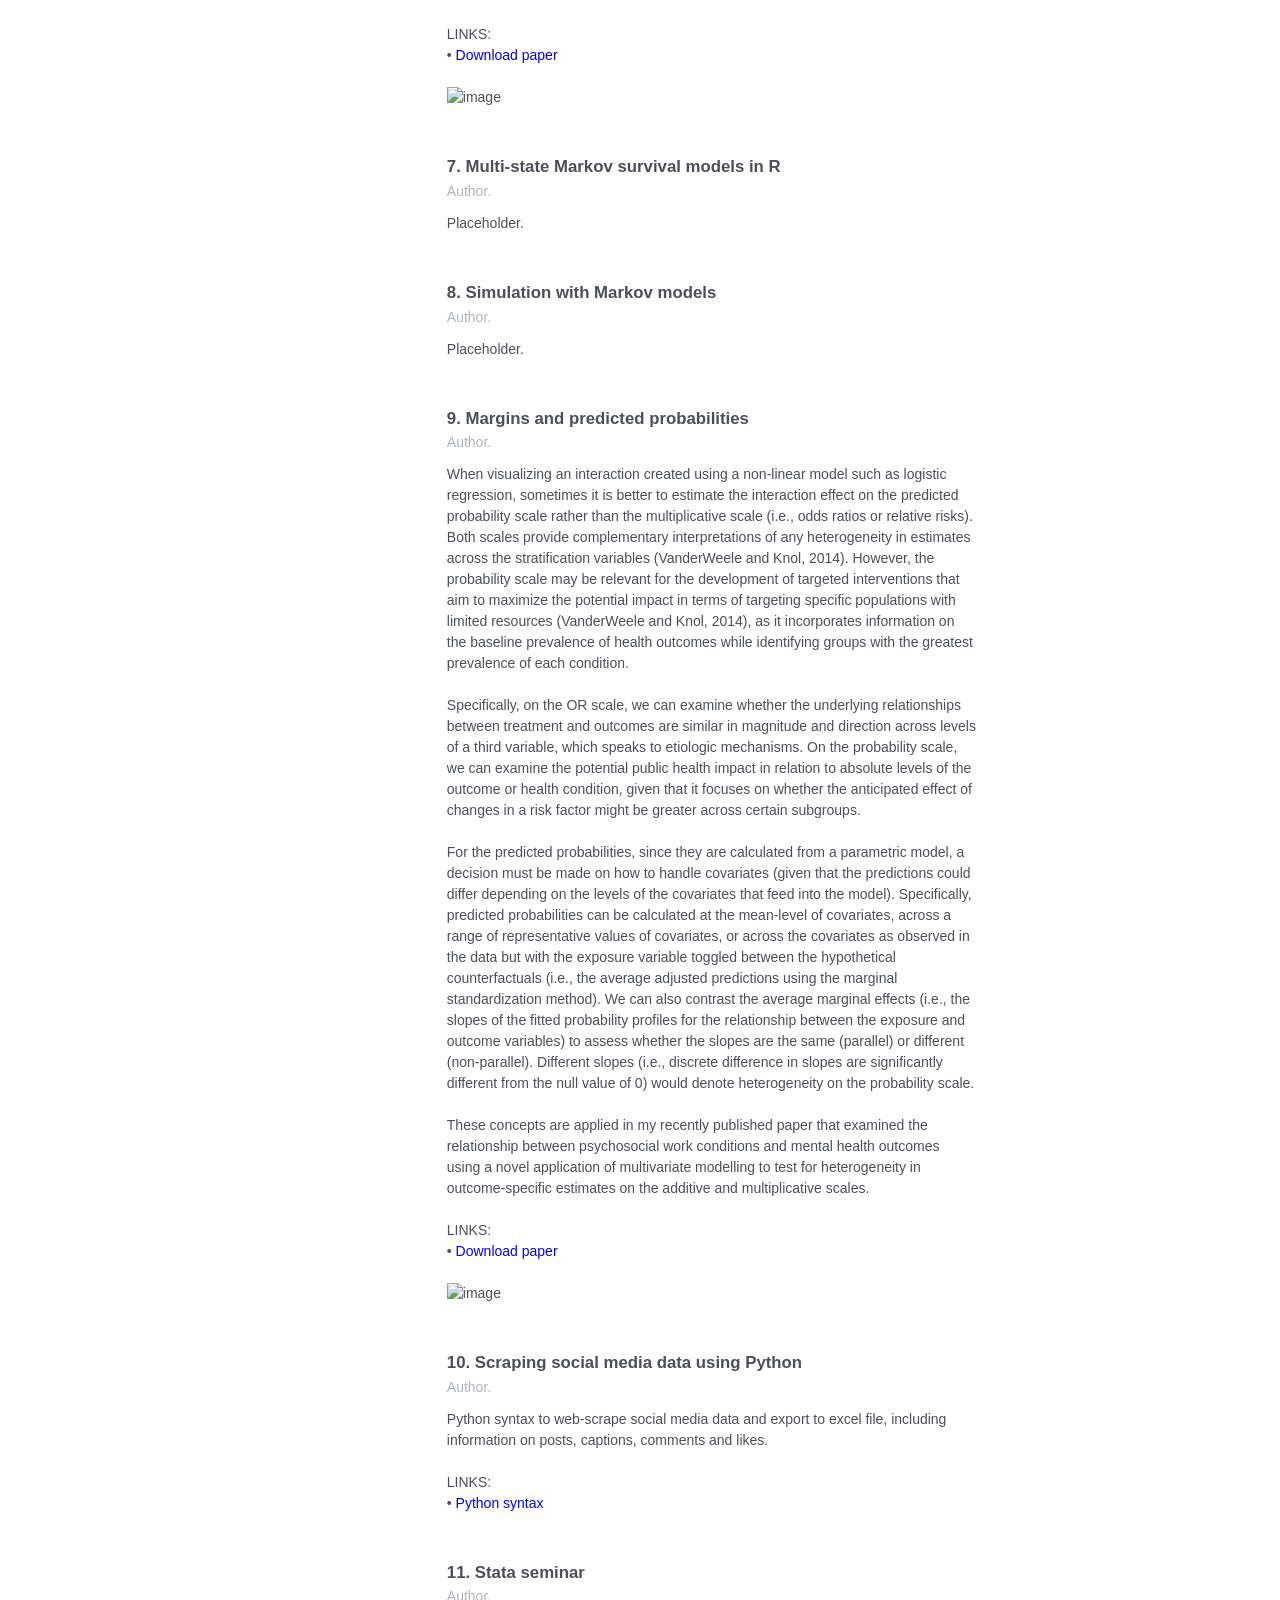
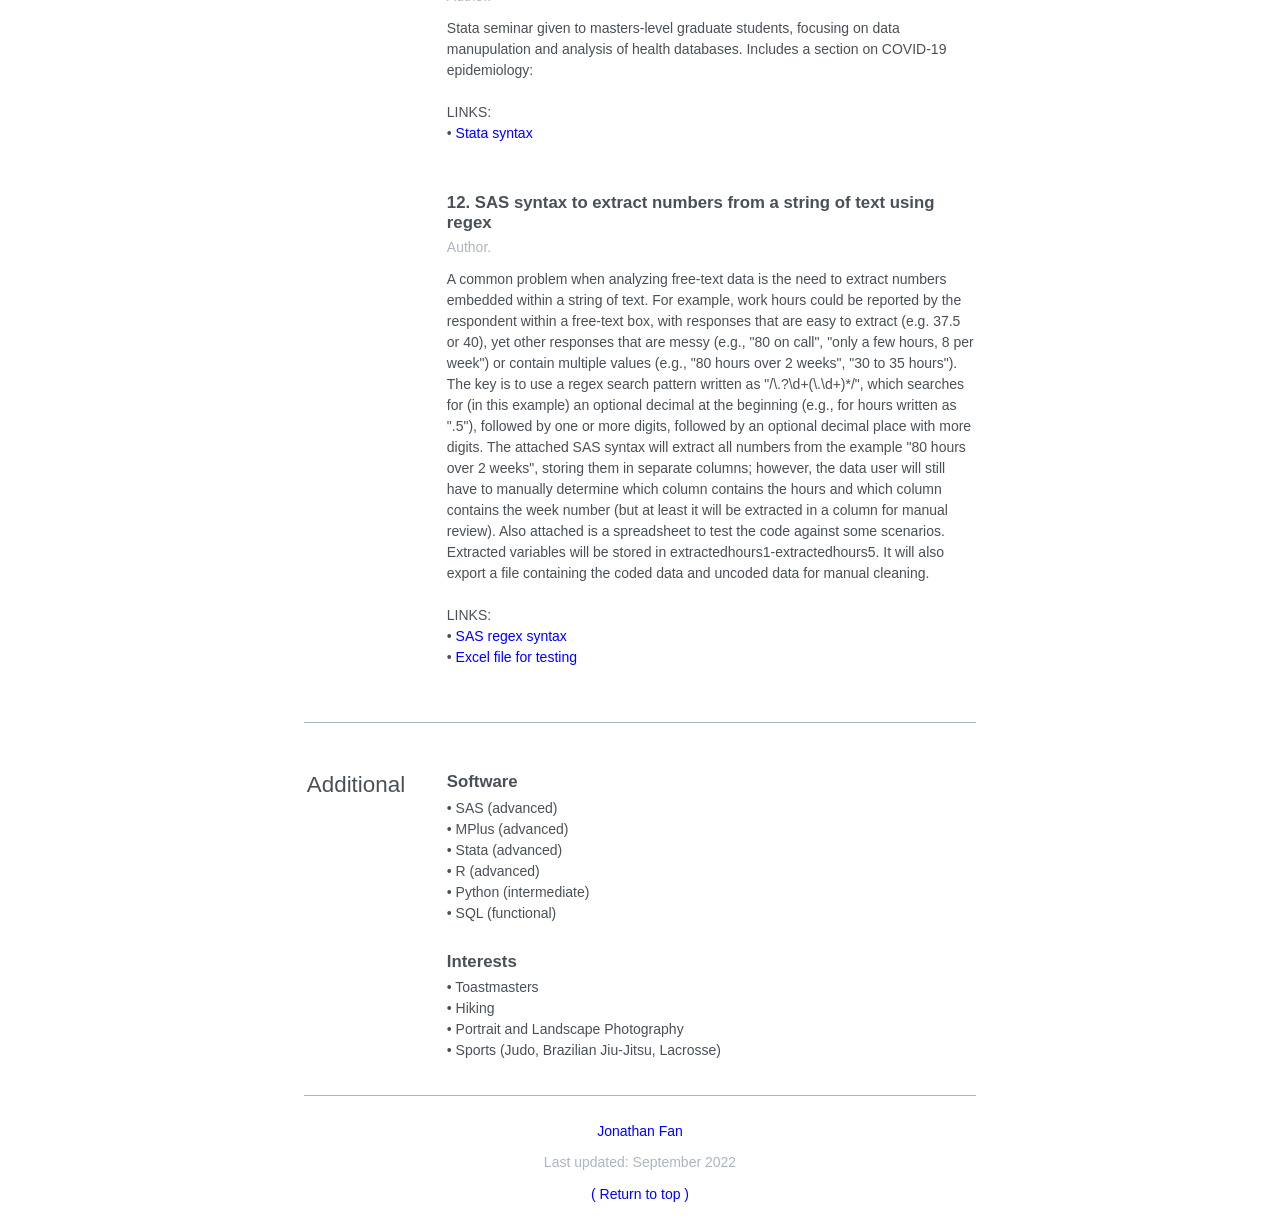
==== commit 7aae1ca0: "Update index.html" ====
--- a/index.html
+++ b/index.html
@@ -1202,7 +1202,9 @@
             <div class="block-content">
 When visualizing an interaction created using a non-linear model such as logistic regression, sometimes it is better to estimate the interaction effect on the predicted probability scale rather than the multiplicative scale (i.e., odds ratios or relative risks). Both scales provide complementary interpretations of any heterogeneity in estimates across the stratification variables (VanderWeele and Knol, 2014). However, the probability scale may be relevant for the development of targeted interventions that aim to maximize the potential impact in terms of targeting specific populations with limited resources (VanderWeele and Knol, 2014), as it incorporates information on the baseline prevalence of health outcomes while identifying groups with the greatest prevalence of each condition.<br>
 <br>
-Specifically, on the OR scale, we can examine whether the underlying relationships between treatment and outcomes are similar in magnitude and direction across levels of a third variable, which speaks to etiologic mechanisms. On the probability scale, we can examine the potential public health impact in relation to absolute levels of the outcome or health condition, given that it focuses on whether the anticipated effect of changes in a risk factor might  be  greater  across  certain subgroups. Predicted probabilities can be calculated at the mean-level of covariates, across a range of representative values of covariates, or the average adjusted predictions across the hypothetical counterfactual (i.e., marginal standardization method). We can also contrast the average marginal effects (i.e., the slopes of the fitted probability profiles) for the relationship between the exposure and outcome variables to assess whether the slopes are the same (parallel) or different (non-parallel), with different slopes denoting heterogeneity on the probability scale (i.e., discrete difference in slopes are significantly different from the null value of 0).<br>
+Specifically, on the OR scale, we can examine whether the underlying relationships between treatment and outcomes are similar in magnitude and direction across levels of a third variable, which speaks to etiologic mechanisms. On the probability scale, we can examine the potential public health impact in relation to absolute levels of the outcome or health condition, given that it focuses on whether the anticipated effect of changes in a risk factor might  be  greater  across  certain subgroups.<br>
+<br>
+For the predicted probabilities, since they are calculated from a parametric model, a decision must be made on how to handle covariates (given that the predictions could differ depending on the levels of the covariates that feed into the model). Specifically, predicted probabilities can be calculated at the mean-level of covariates, across a range of representative values of covariates, or across the covariates as observed in the data but with the exposure variable toggled between the hypothetical counterfactuals (i.e., the average adjusted predictions using the marginal standardization method). We can also contrast the average marginal effects (i.e., the slopes of the fitted probability profiles for the relationship between the exposure and outcome variables) to assess whether the slopes are the same (parallel) or different (non-parallel). Different slopes (i.e., discrete difference in slopes are significantly different from the null value of 0) would denote heterogeneity on the probability scale.<br>
 <br>
 These concepts are applied in my recently published paper that examined the relationship between psychosocial work conditions and mental health outcomes using a novel application of  multivariate modelling to test for heterogeneity in outcome-specific estimates on the additive and multiplicative scales.<br>
 <br>
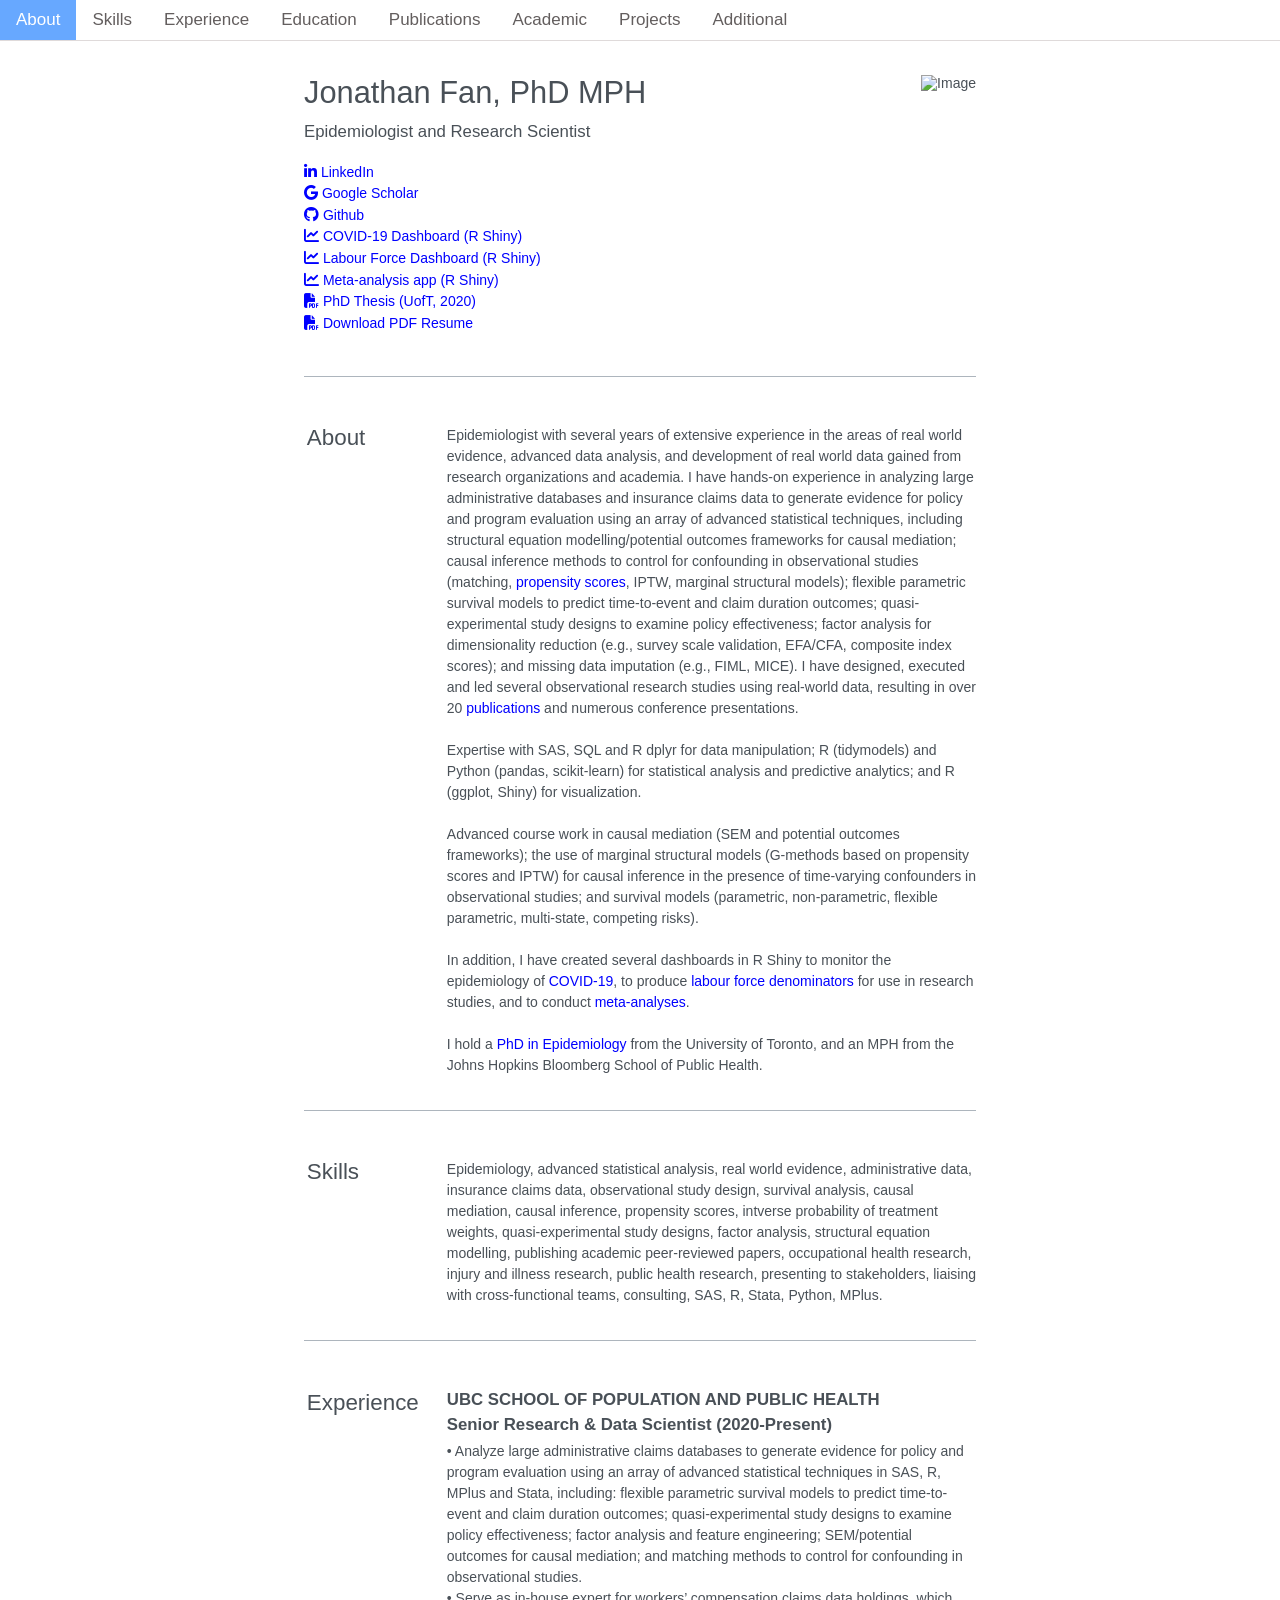
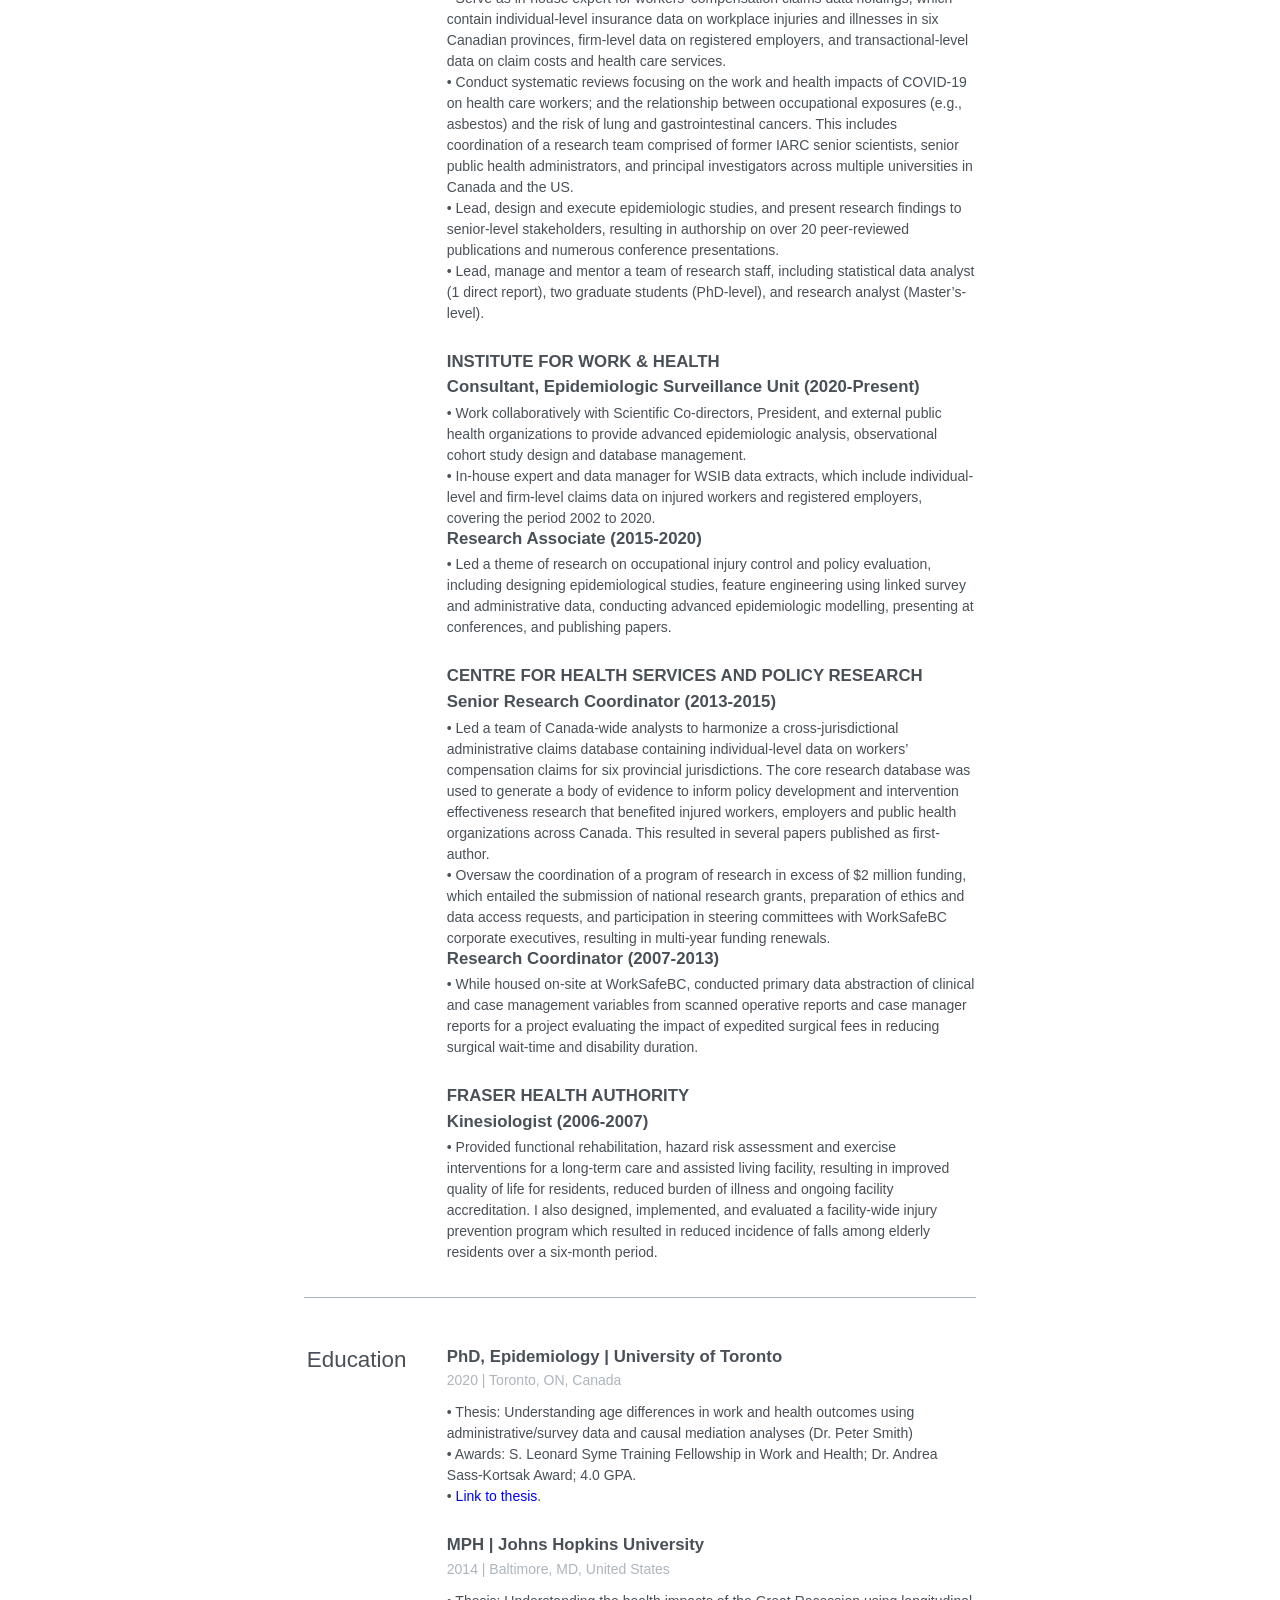
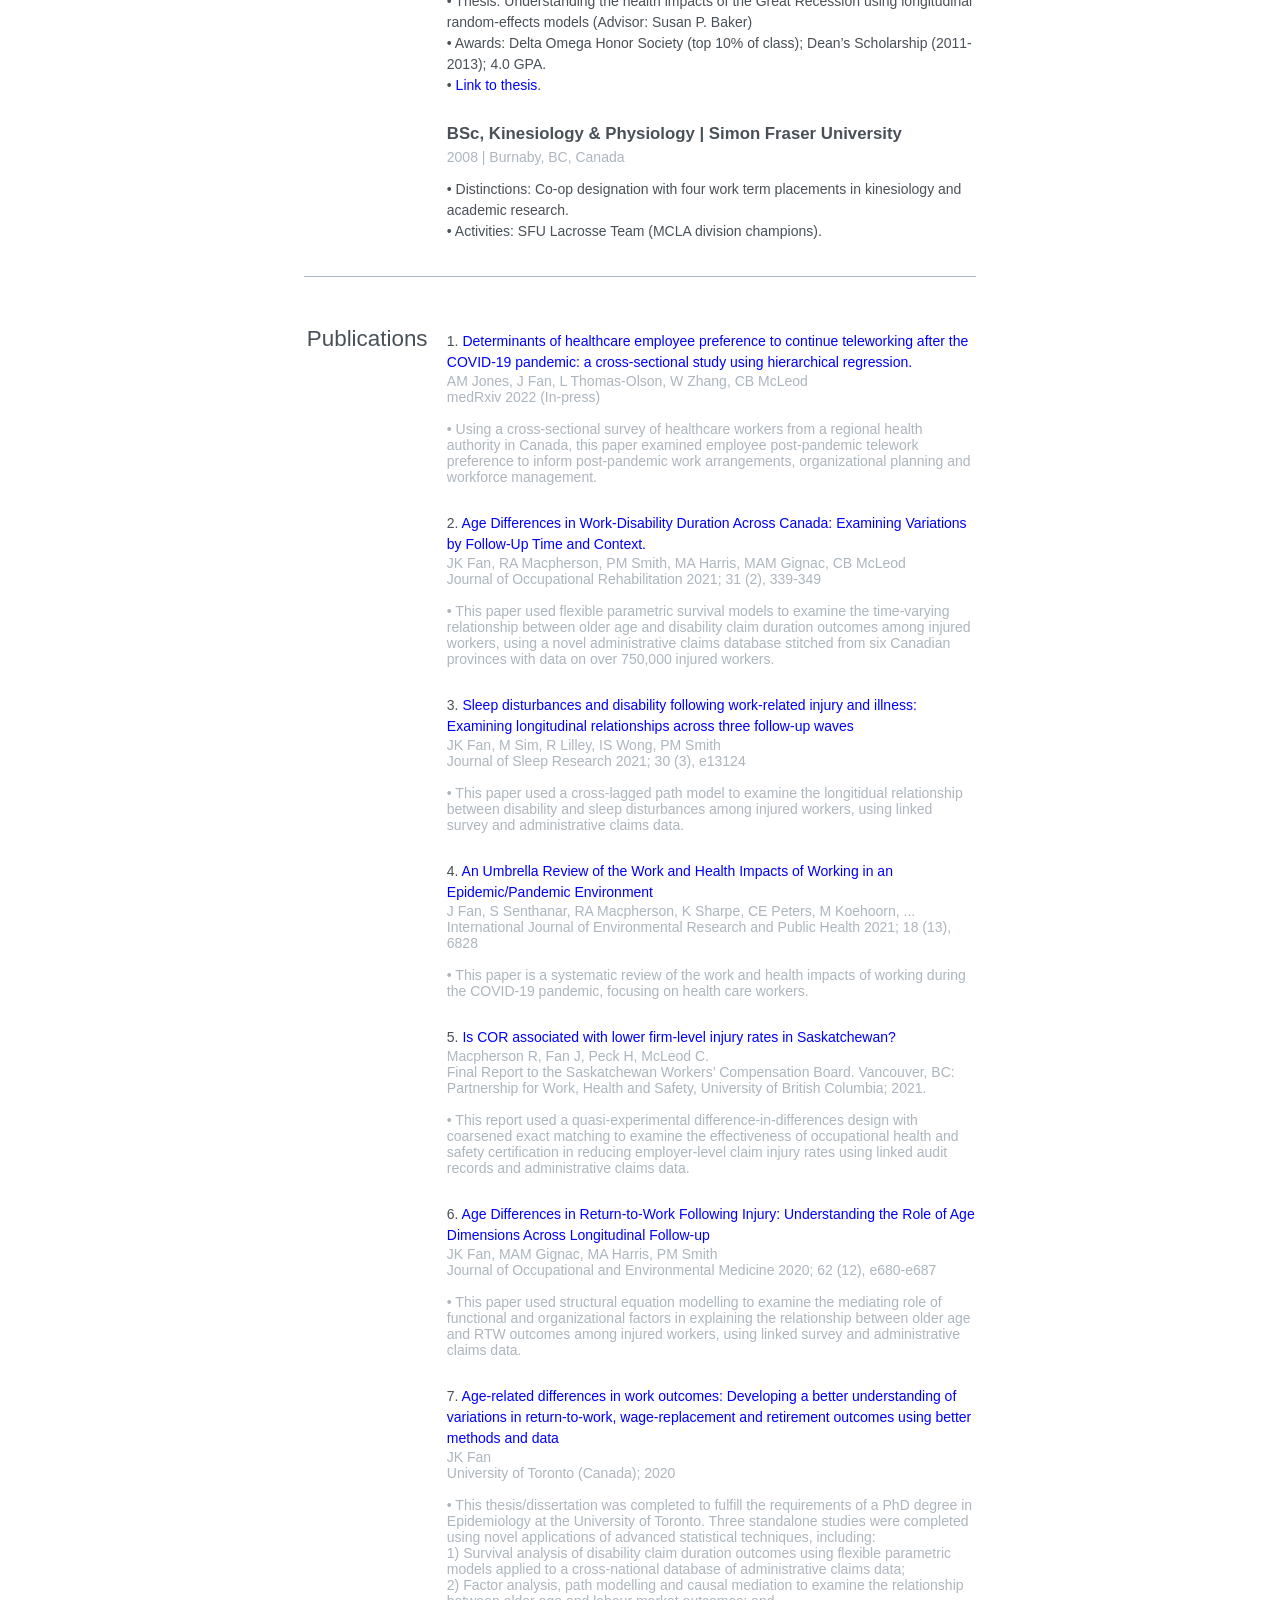
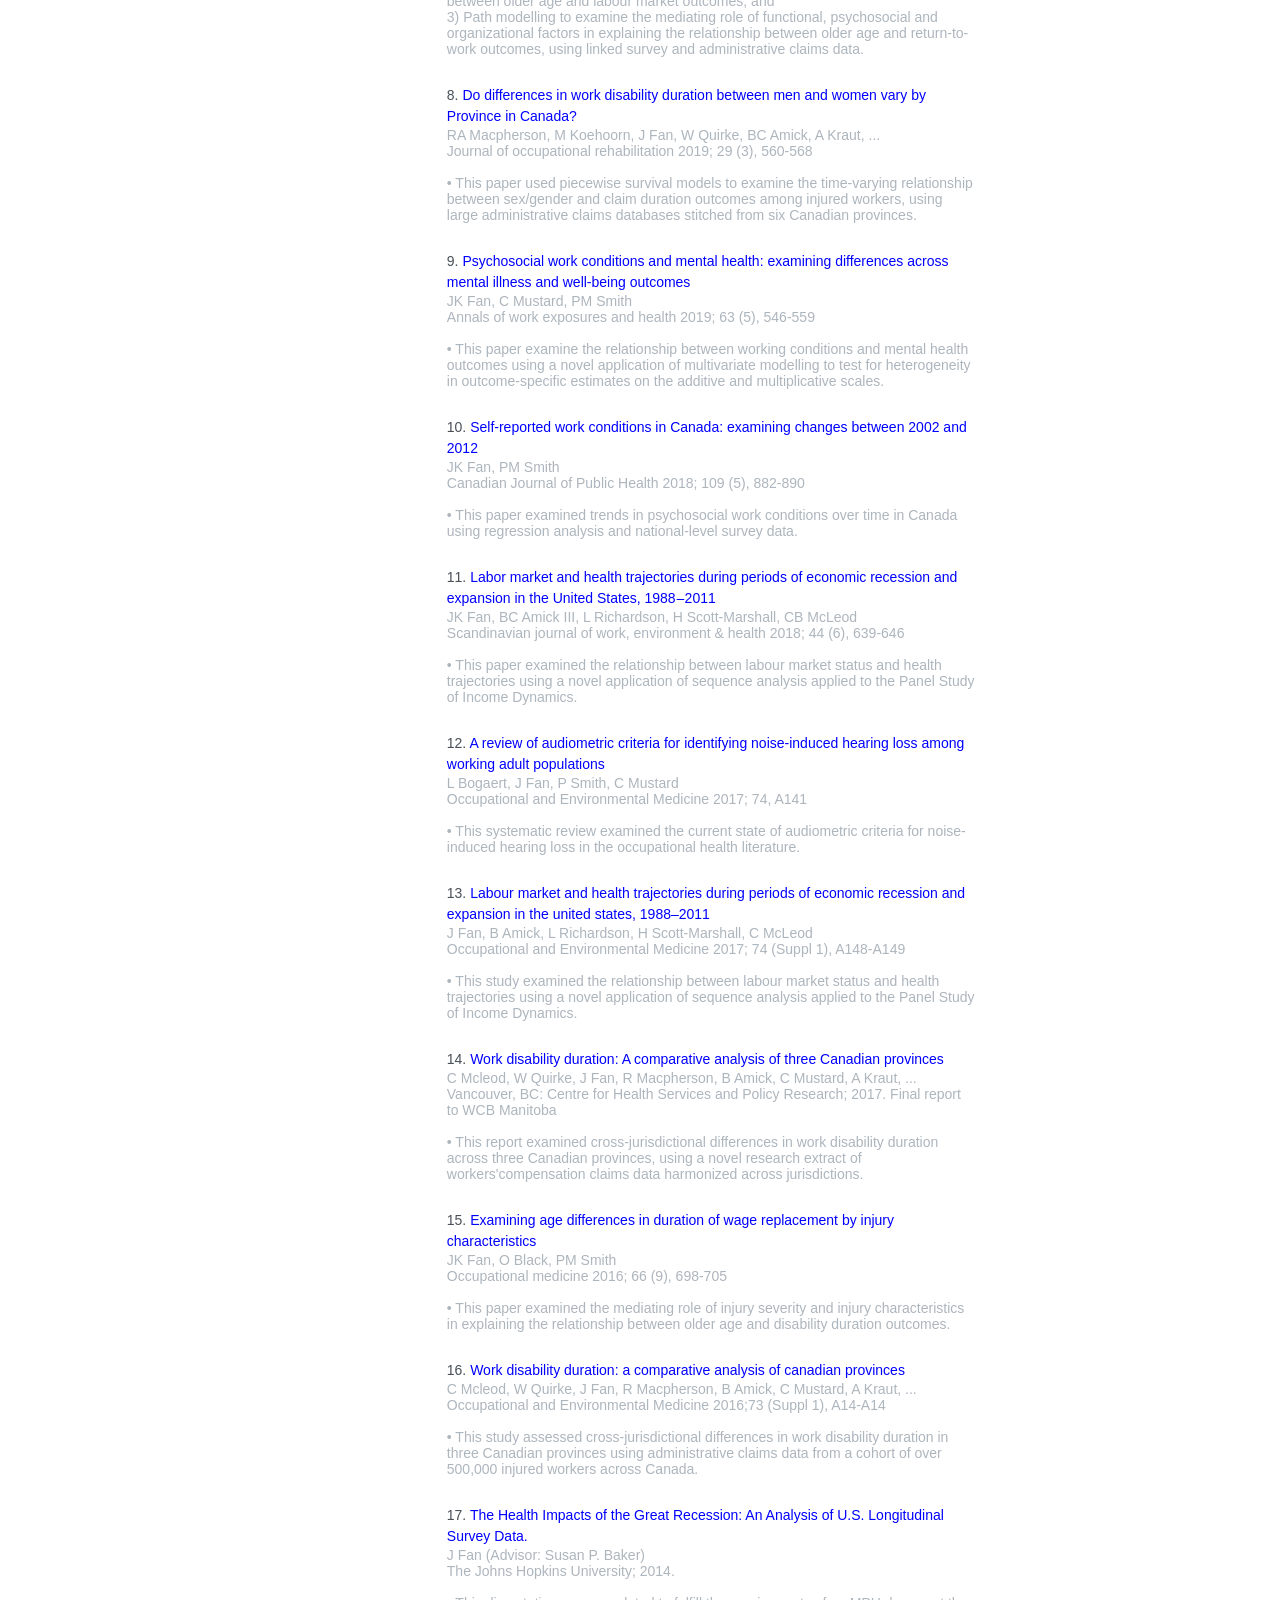
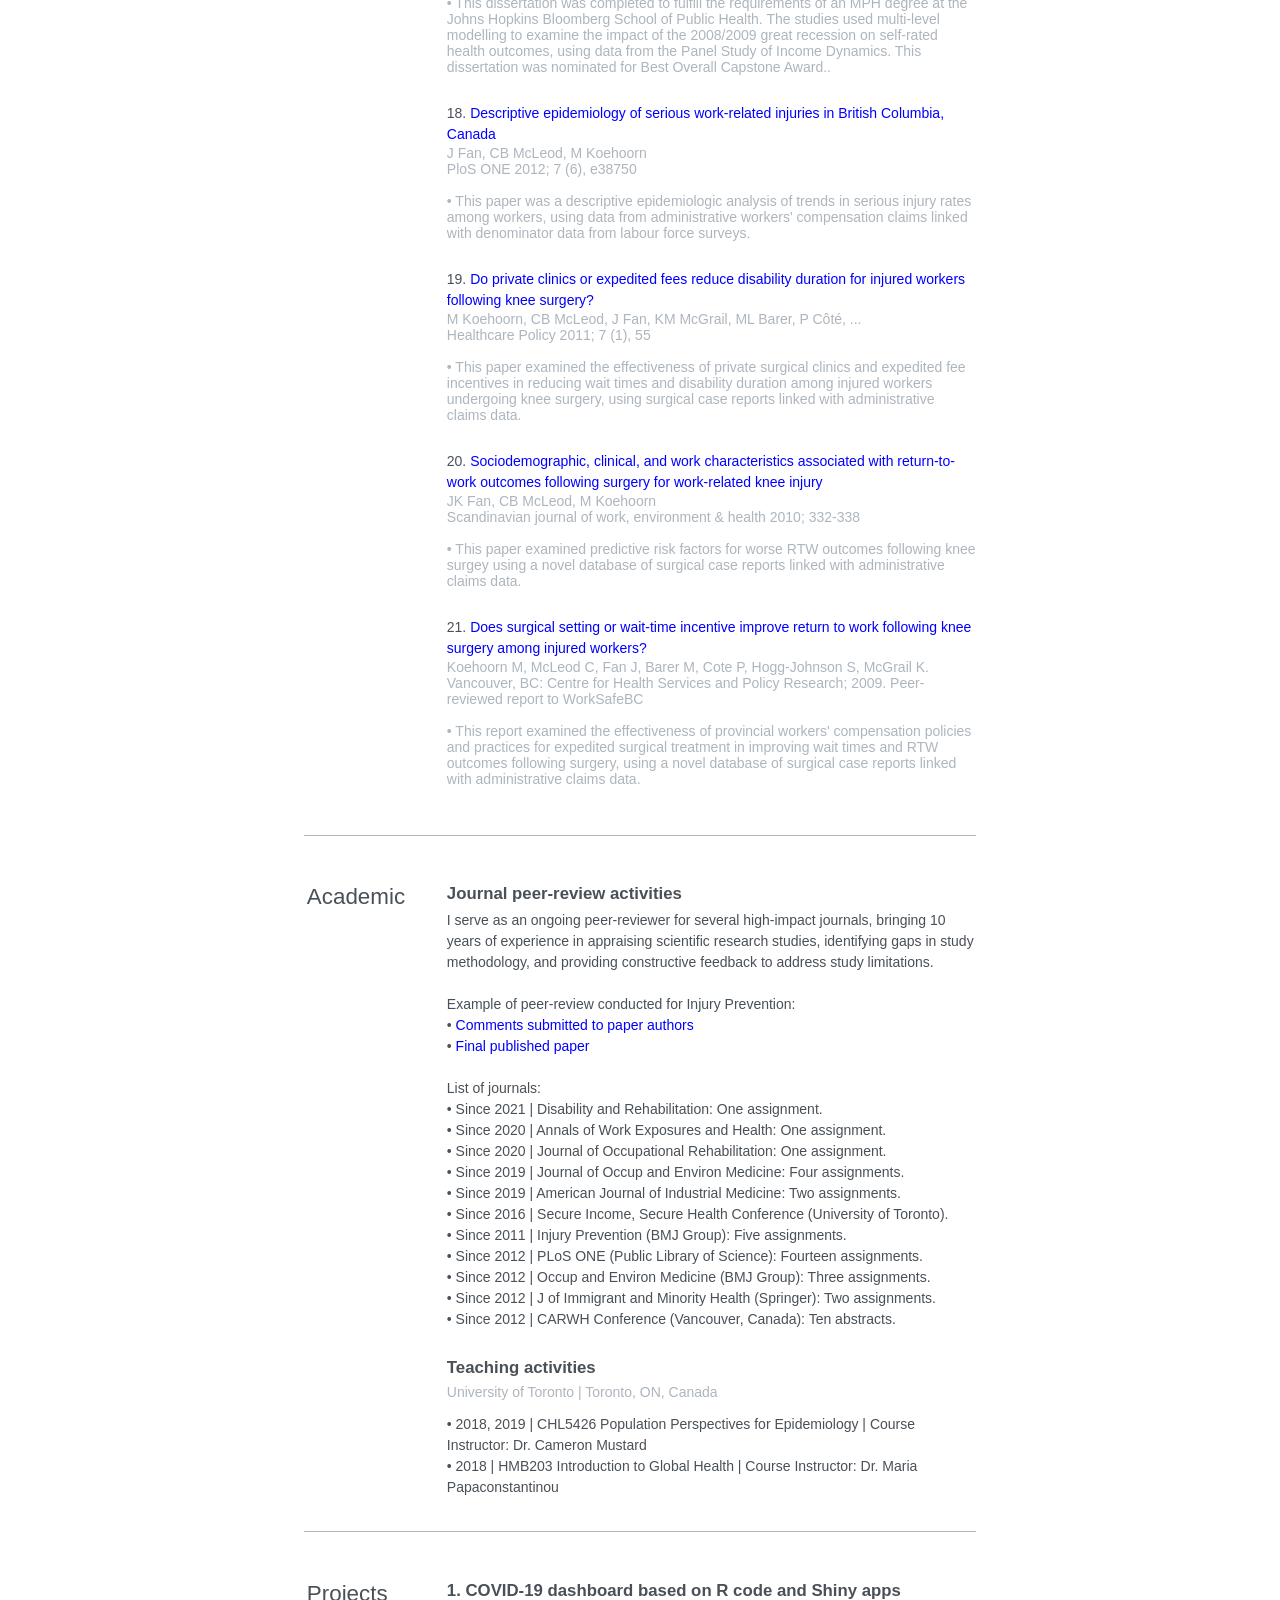
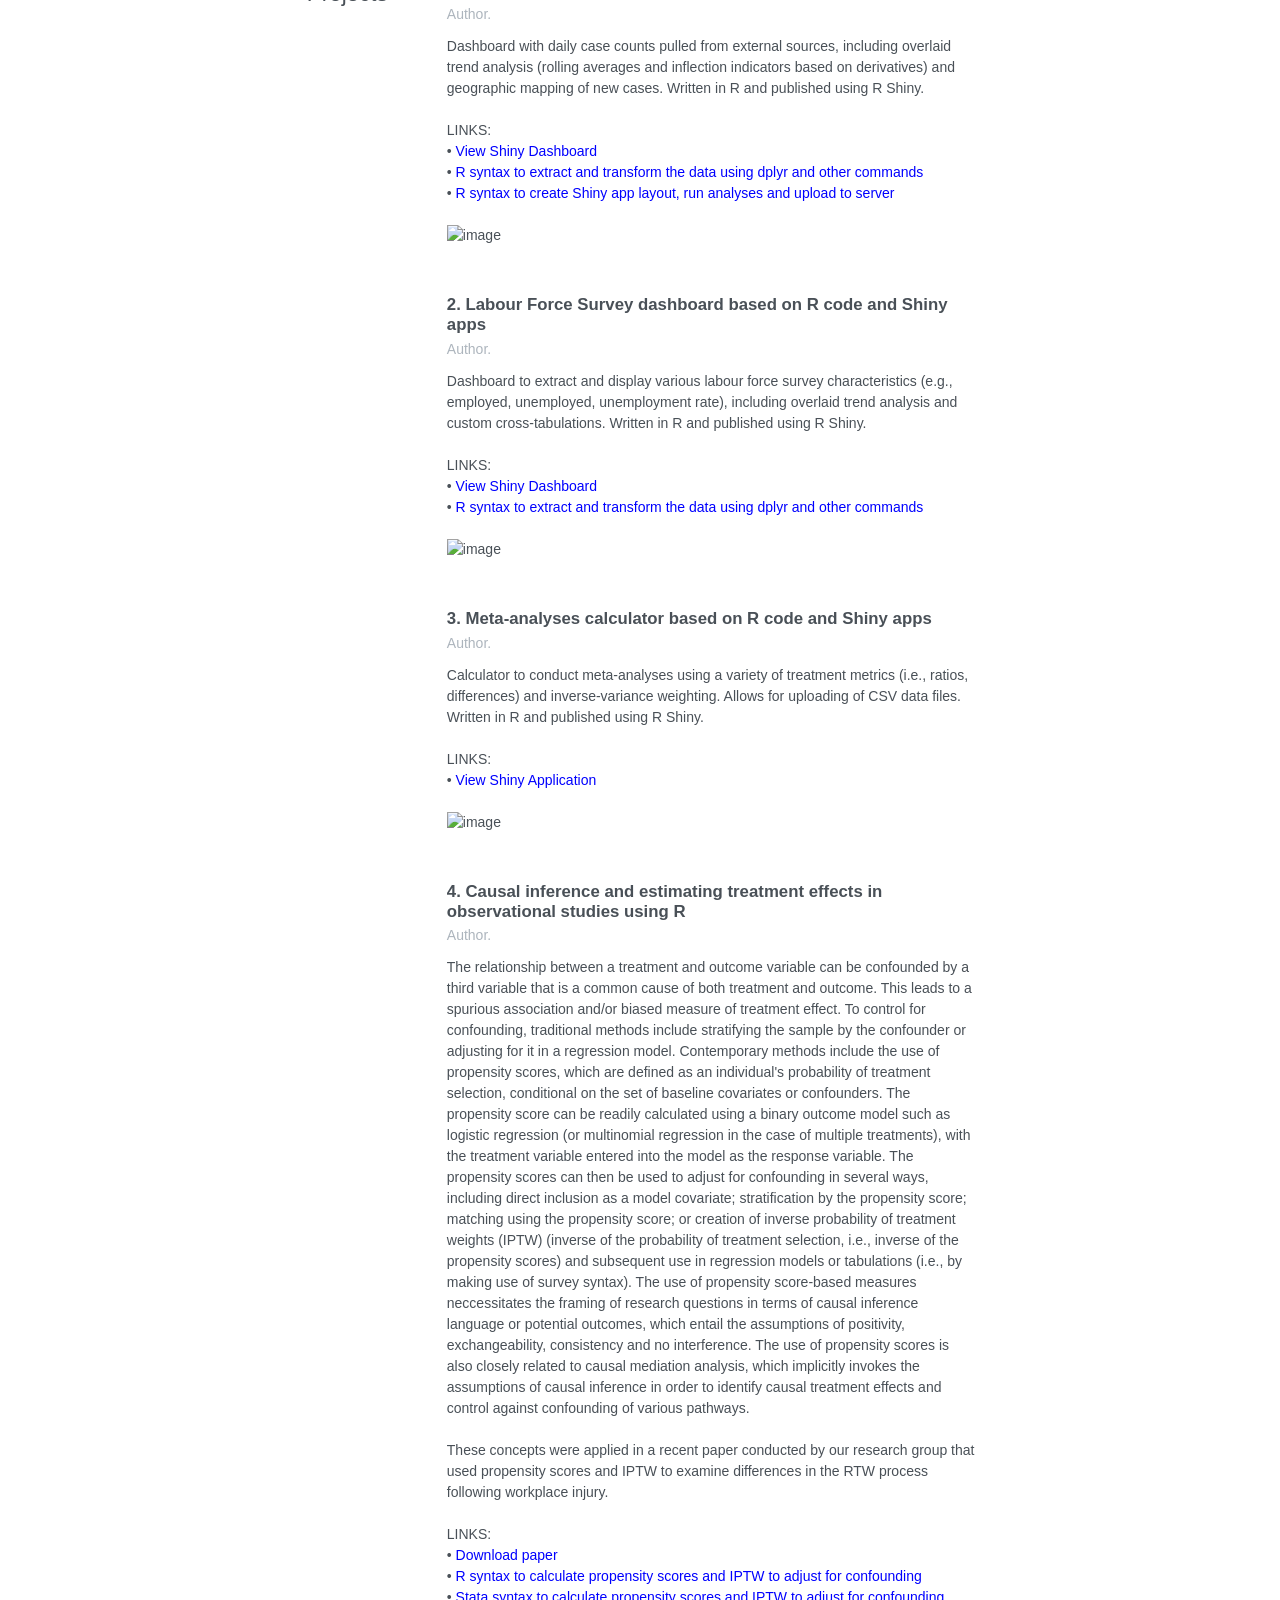
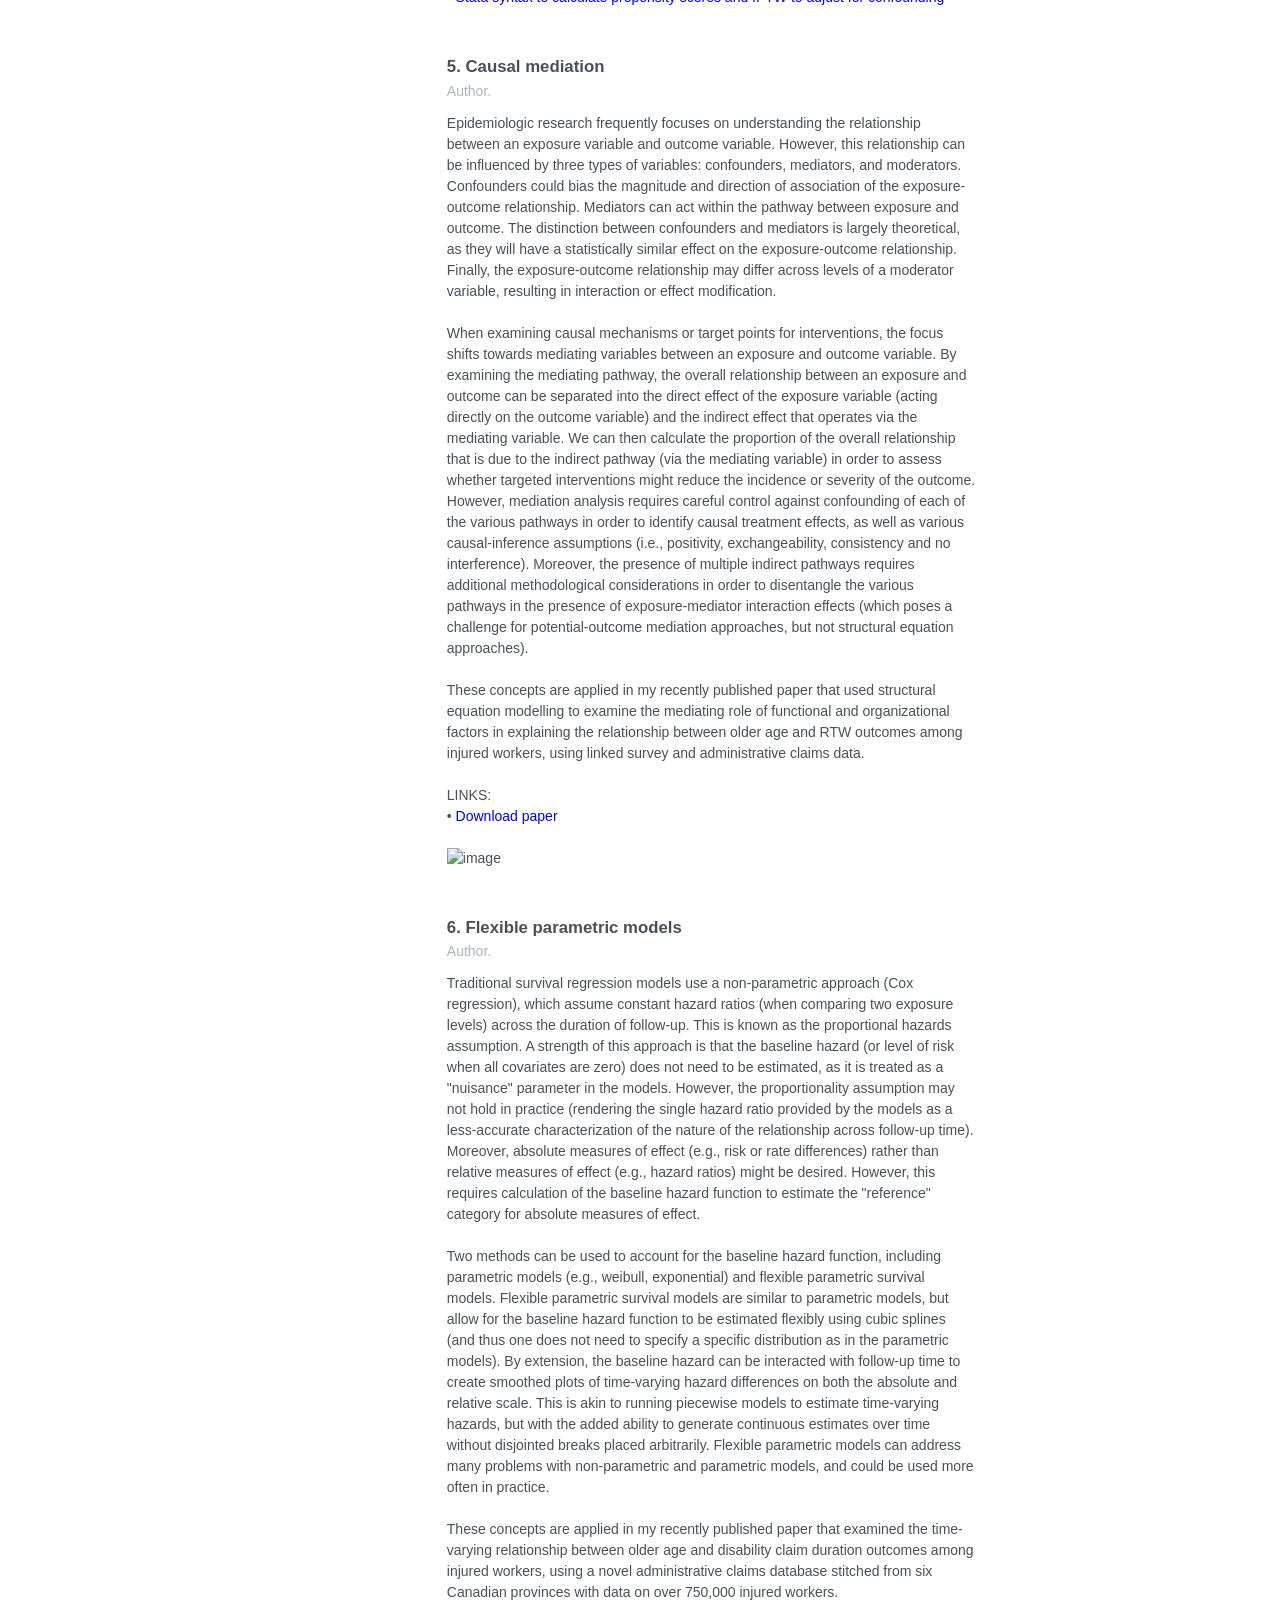
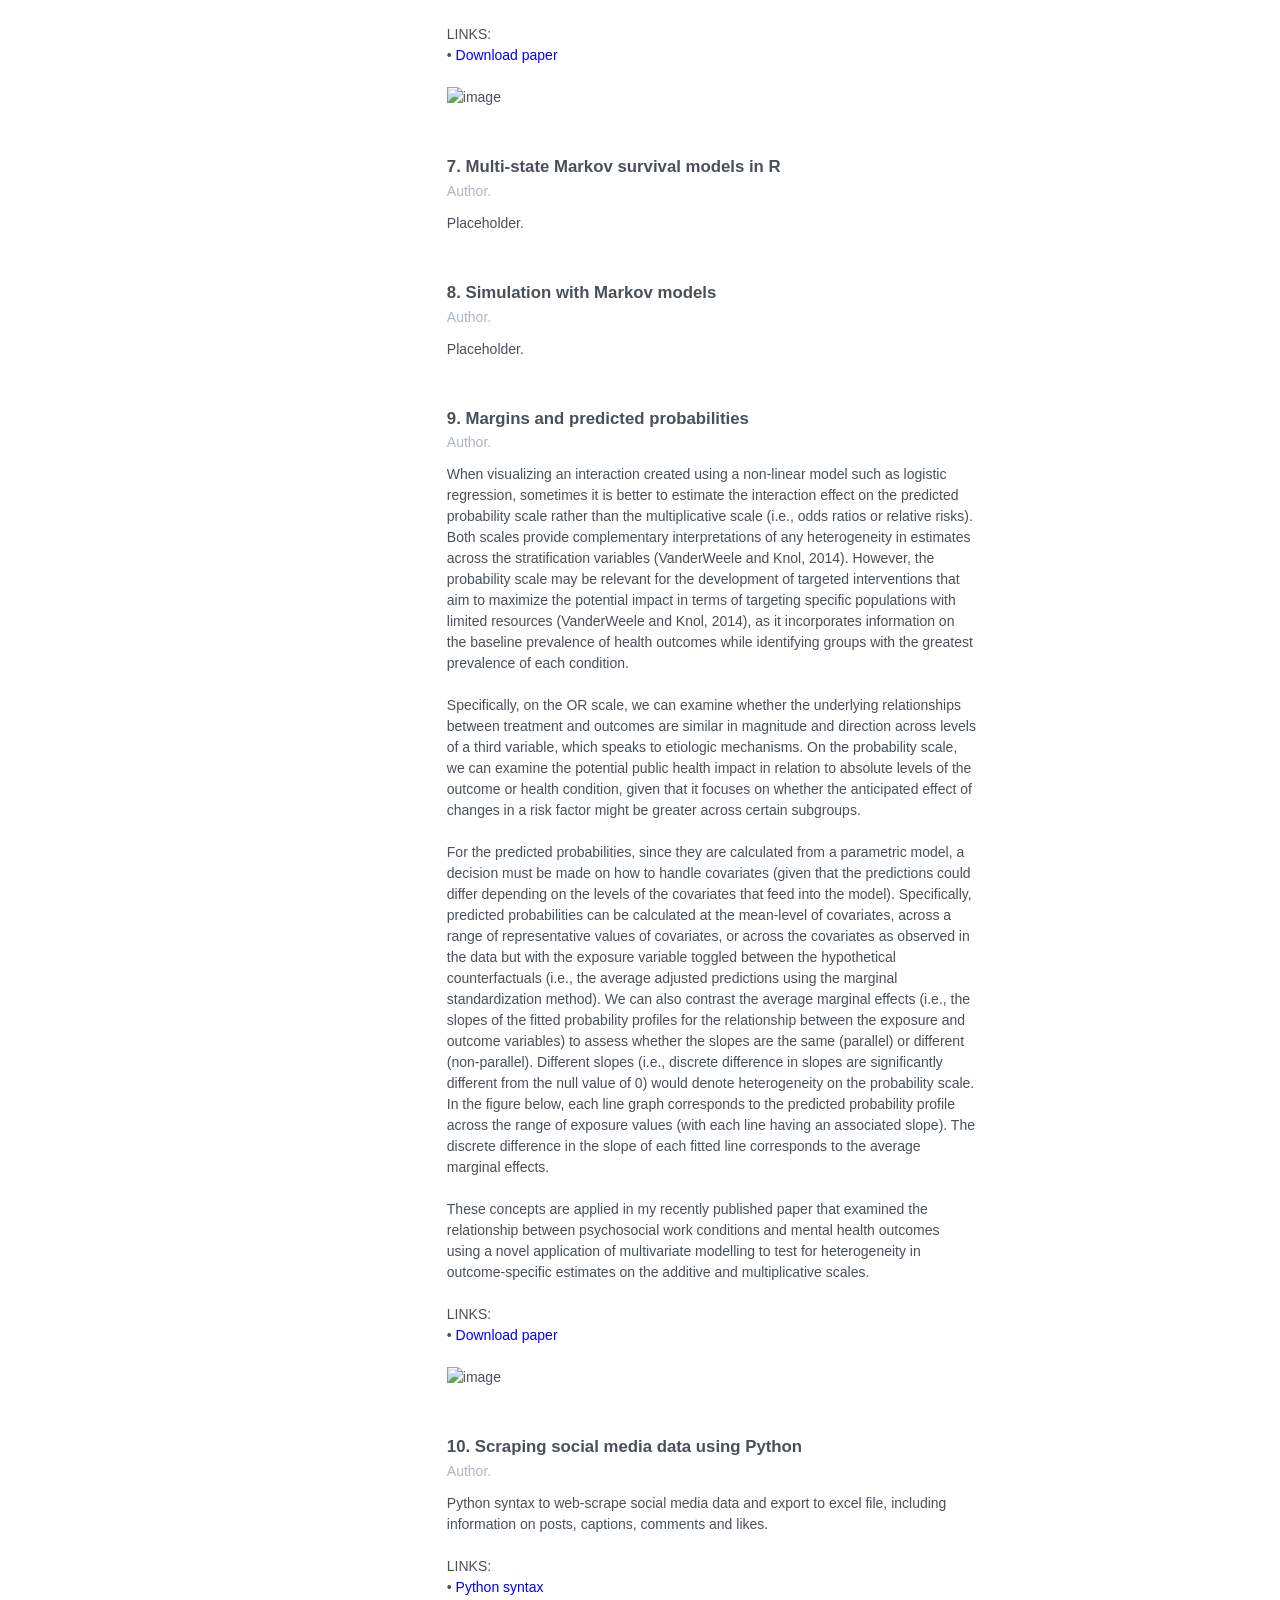
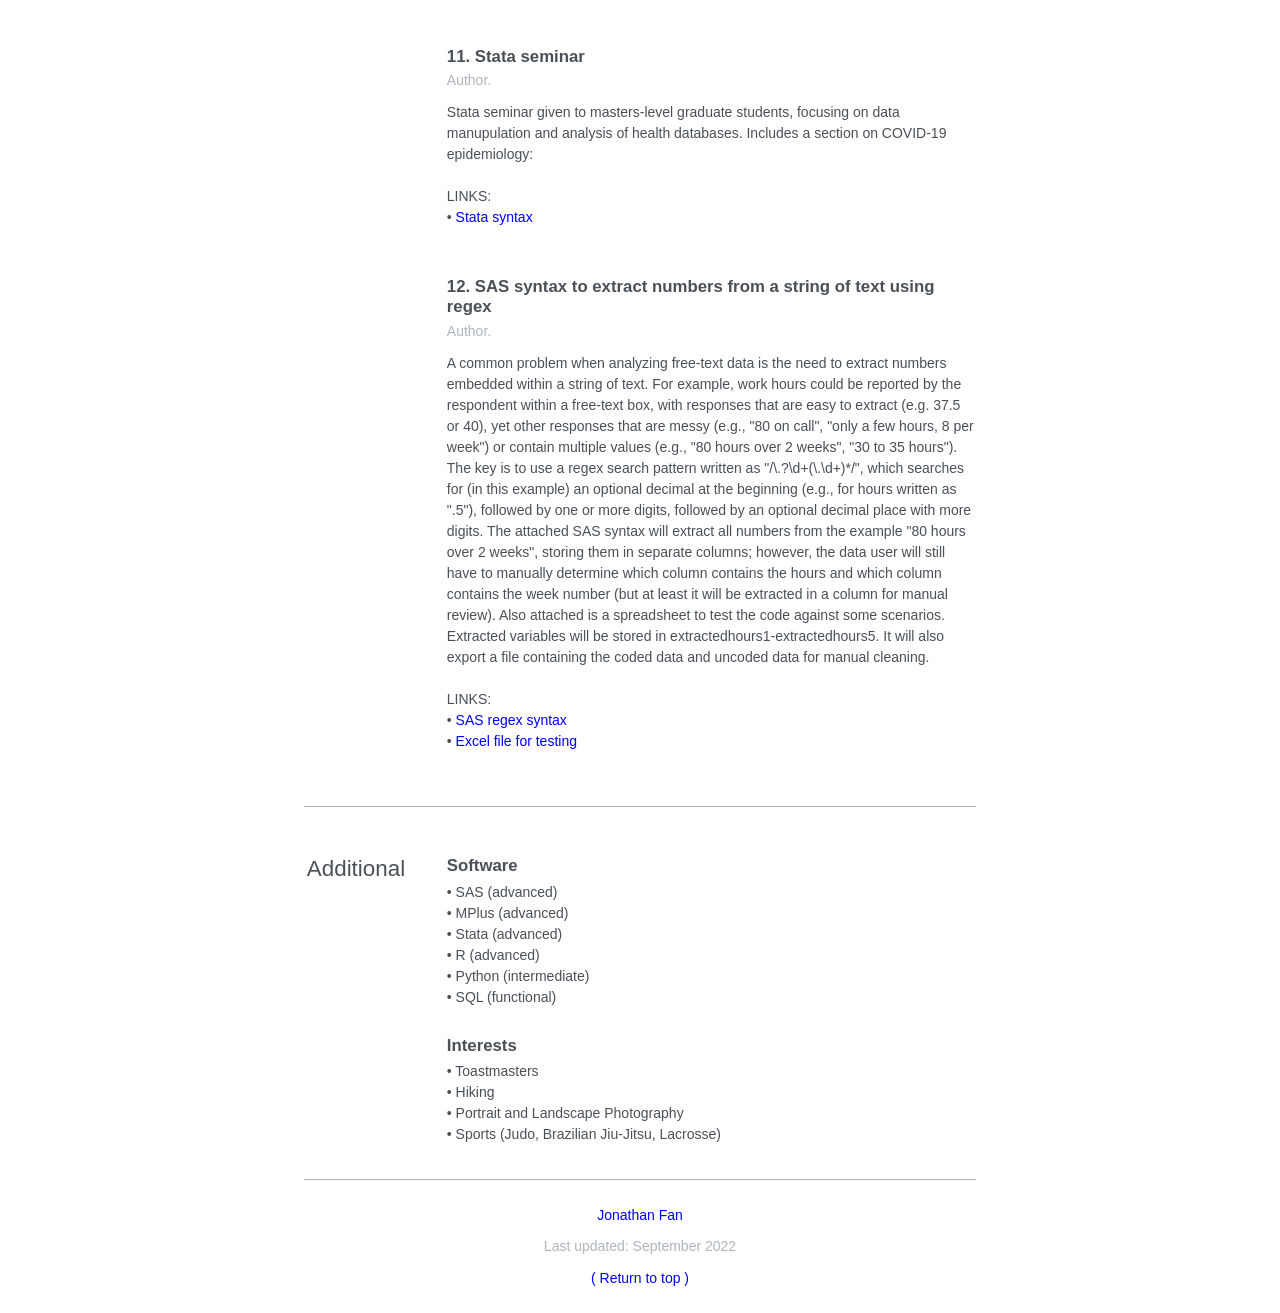
==== commit 667d320f: "Update index.html" ====
--- a/index.html
+++ b/index.html
@@ -1204,7 +1204,7 @@
 <br>
 Specifically, on the OR scale, we can examine whether the underlying relationships between treatment and outcomes are similar in magnitude and direction across levels of a third variable, which speaks to etiologic mechanisms. On the probability scale, we can examine the potential public health impact in relation to absolute levels of the outcome or health condition, given that it focuses on whether the anticipated effect of changes in a risk factor might  be  greater  across  certain subgroups.<br>
 <br>
-For the predicted probabilities, since they are calculated from a parametric model, a decision must be made on how to handle covariates (given that the predictions could differ depending on the levels of the covariates that feed into the model). Specifically, predicted probabilities can be calculated at the mean-level of covariates, across a range of representative values of covariates, or across the covariates as observed in the data but with the exposure variable toggled between the hypothetical counterfactuals (i.e., the average adjusted predictions using the marginal standardization method). We can also contrast the average marginal effects (i.e., the slopes of the fitted probability profiles for the relationship between the exposure and outcome variables) to assess whether the slopes are the same (parallel) or different (non-parallel). Different slopes (i.e., discrete difference in slopes are significantly different from the null value of 0) would denote heterogeneity on the probability scale.<br>
+For the predicted probabilities, since they are calculated from a parametric model, a decision must be made on how to handle covariates (given that the predictions could differ depending on the levels of the covariates that feed into the model). Specifically, predicted probabilities can be calculated at the mean-level of covariates, across a range of representative values of covariates, or across the covariates as observed in the data but with the exposure variable toggled between the hypothetical counterfactuals (i.e., the average adjusted predictions using the marginal standardization method). We can also contrast the average marginal effects (i.e., the slopes of the fitted probability profiles for the relationship between the exposure and outcome variables) to assess whether the slopes are the same (parallel) or different (non-parallel). Different slopes (i.e., discrete difference in slopes are significantly different from the null value of 0) would denote heterogeneity on the probability scale. In the figure below, each line graph corresponds to the predicted probability profile across the range of exposure values (with each line having an associated slope). The discrete difference in the slope of each fitted line corresponds to the average marginal effects.<br>
 <br>
 These concepts are applied in my recently published paper that examined the relationship between psychosocial work conditions and mental health outcomes using a novel application of  multivariate modelling to test for heterogeneity in outcome-specific estimates on the additive and multiplicative scales.<br>
 <br>
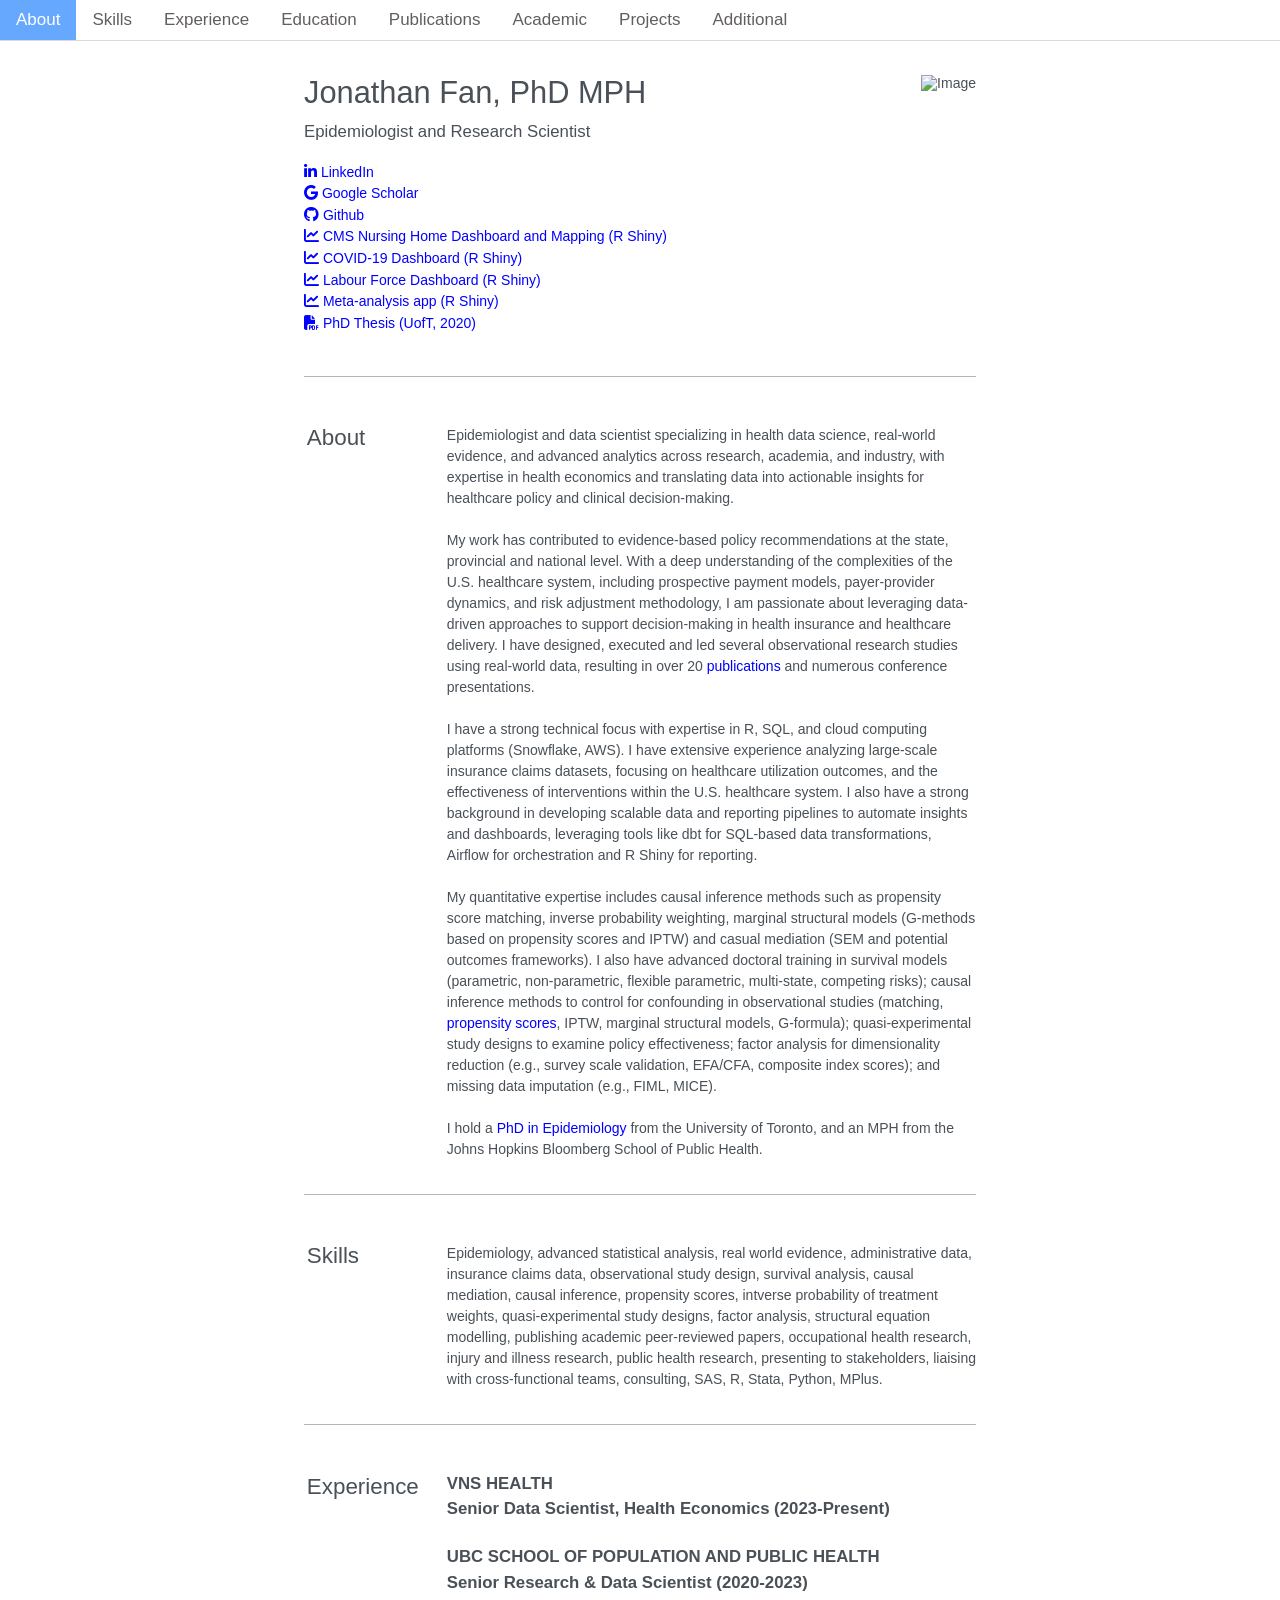
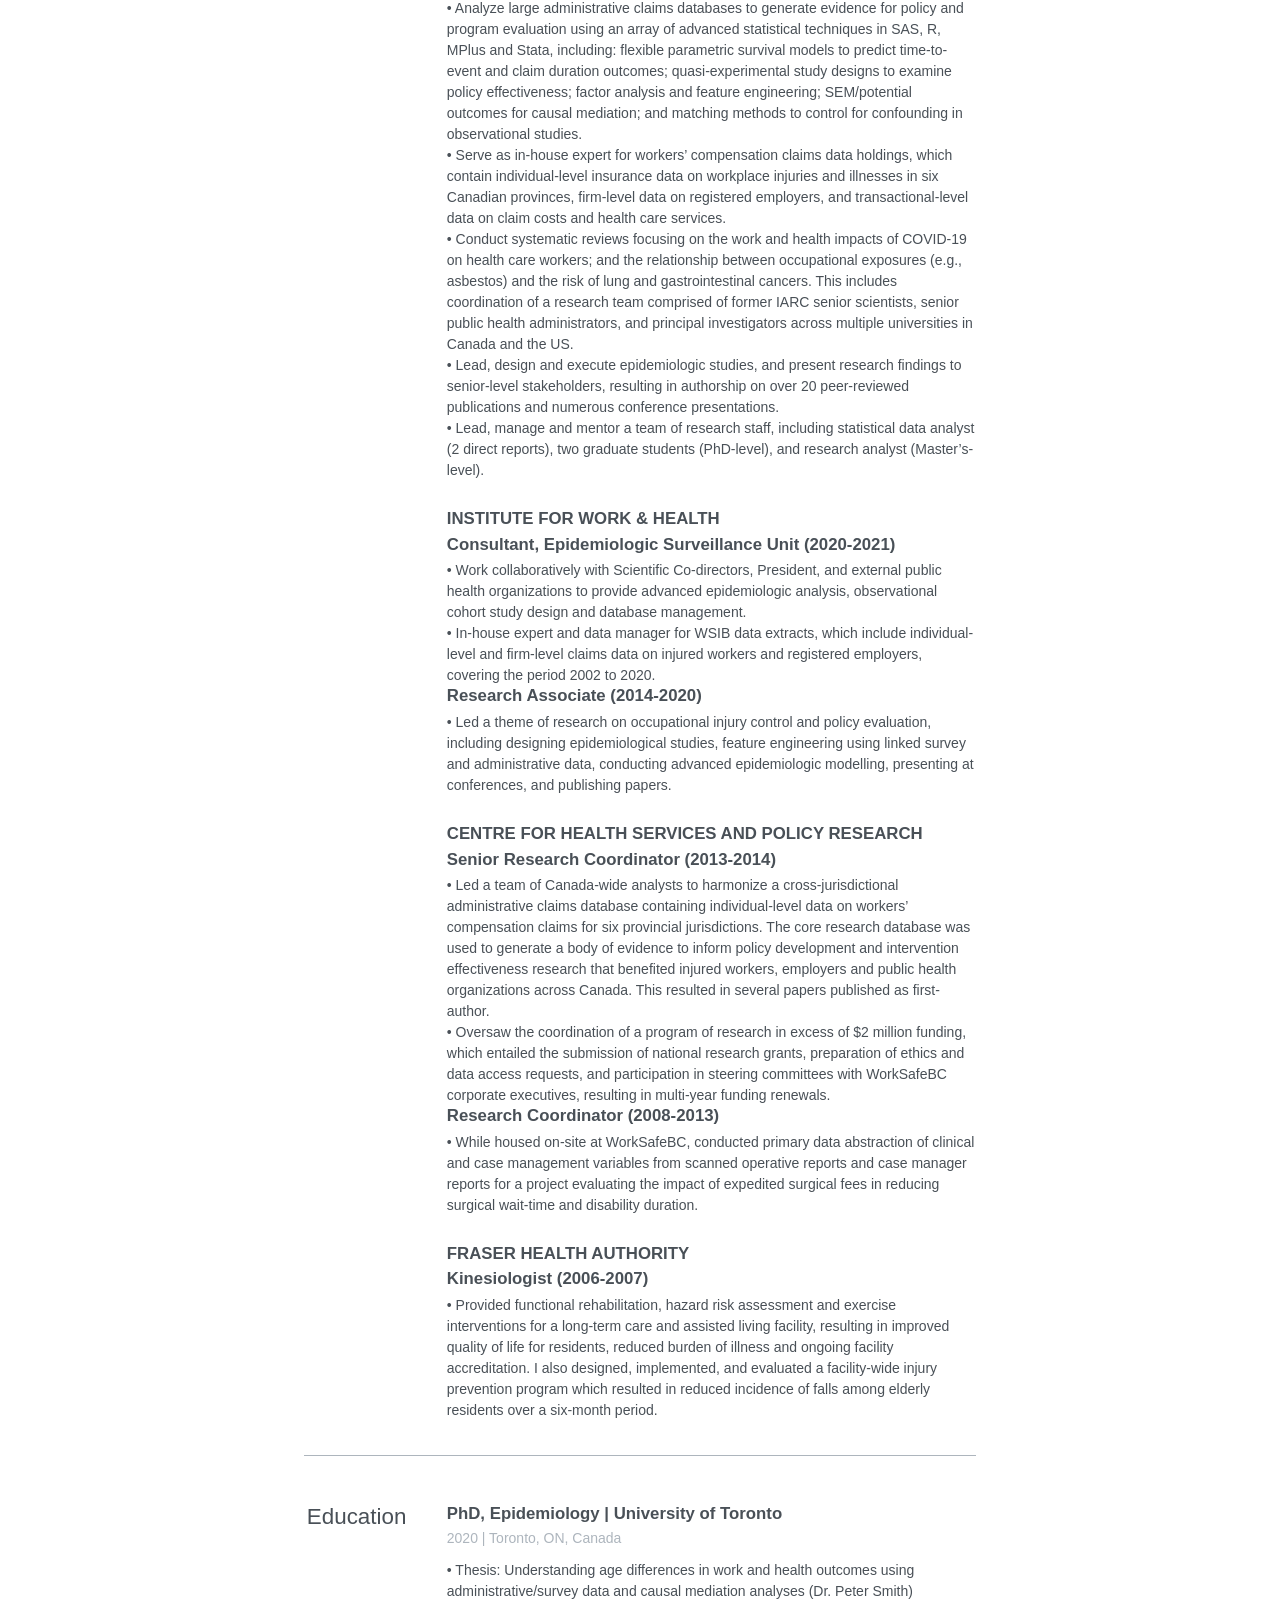
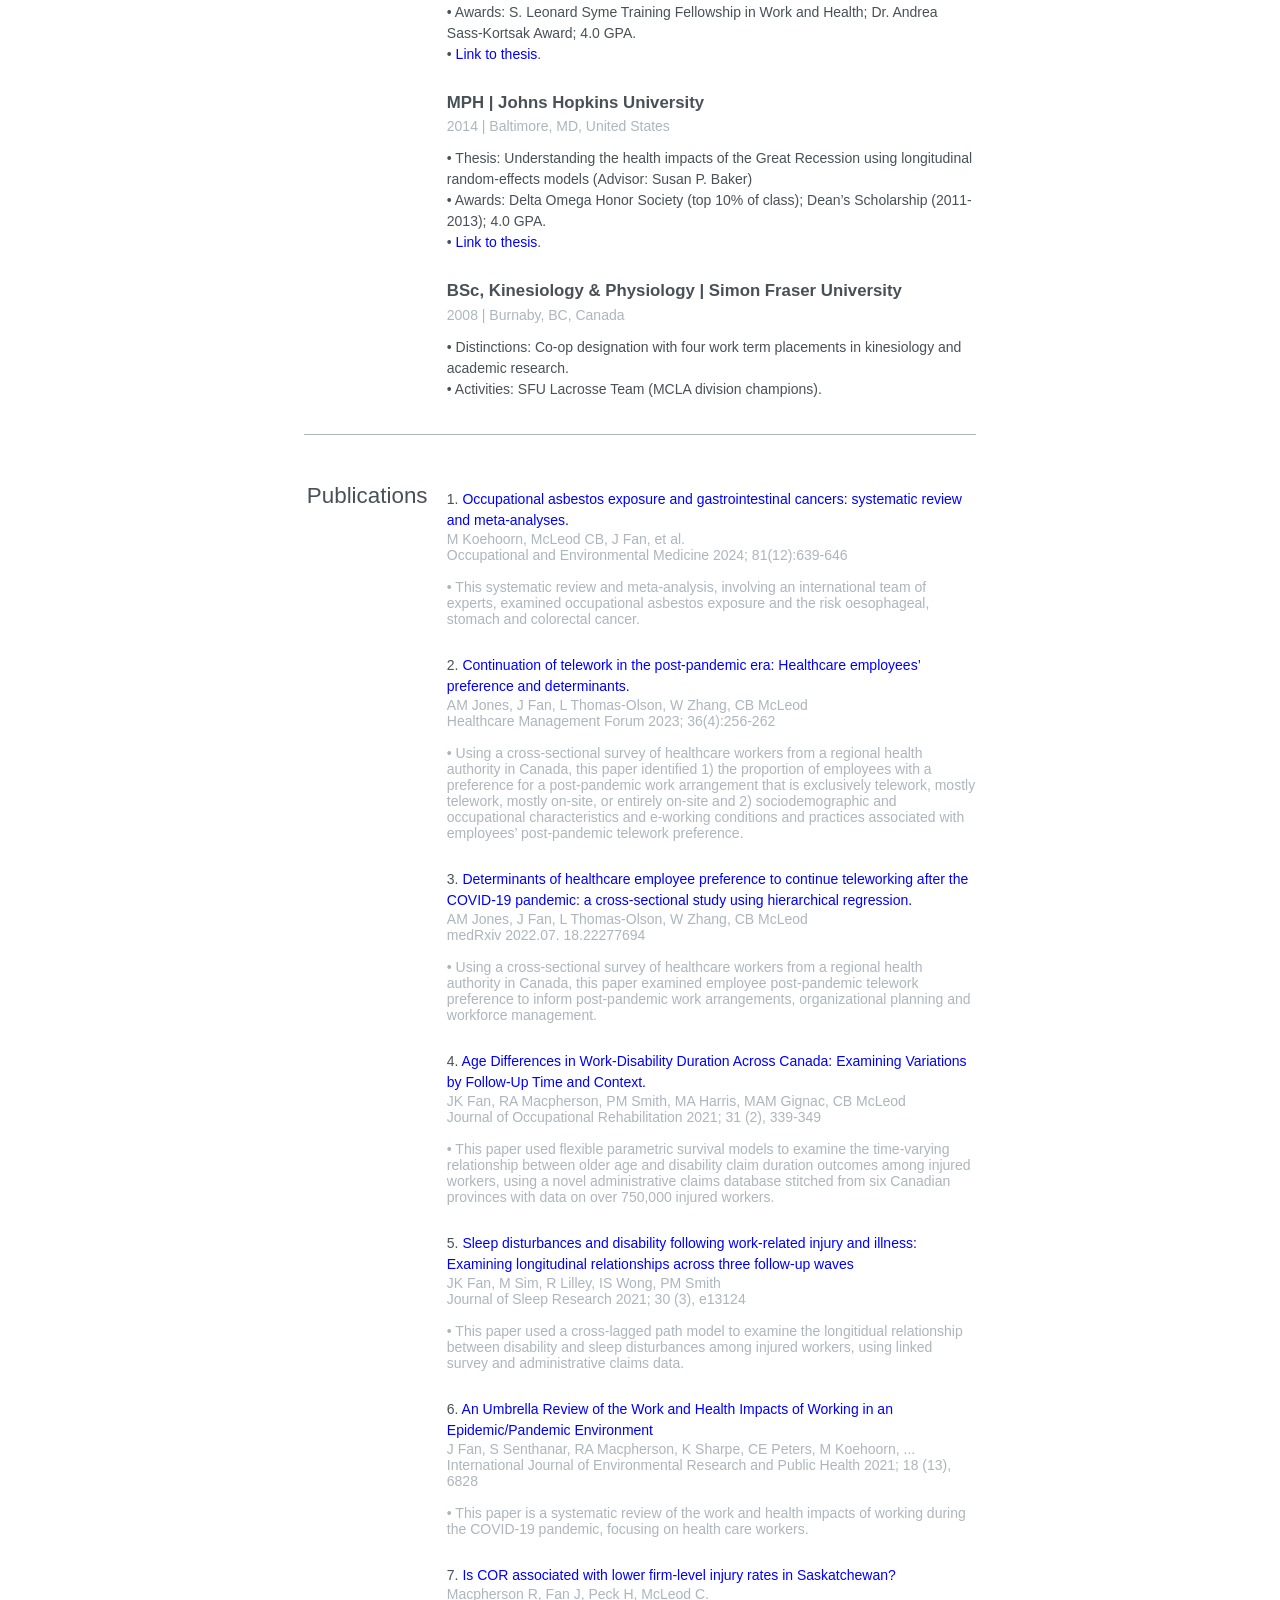
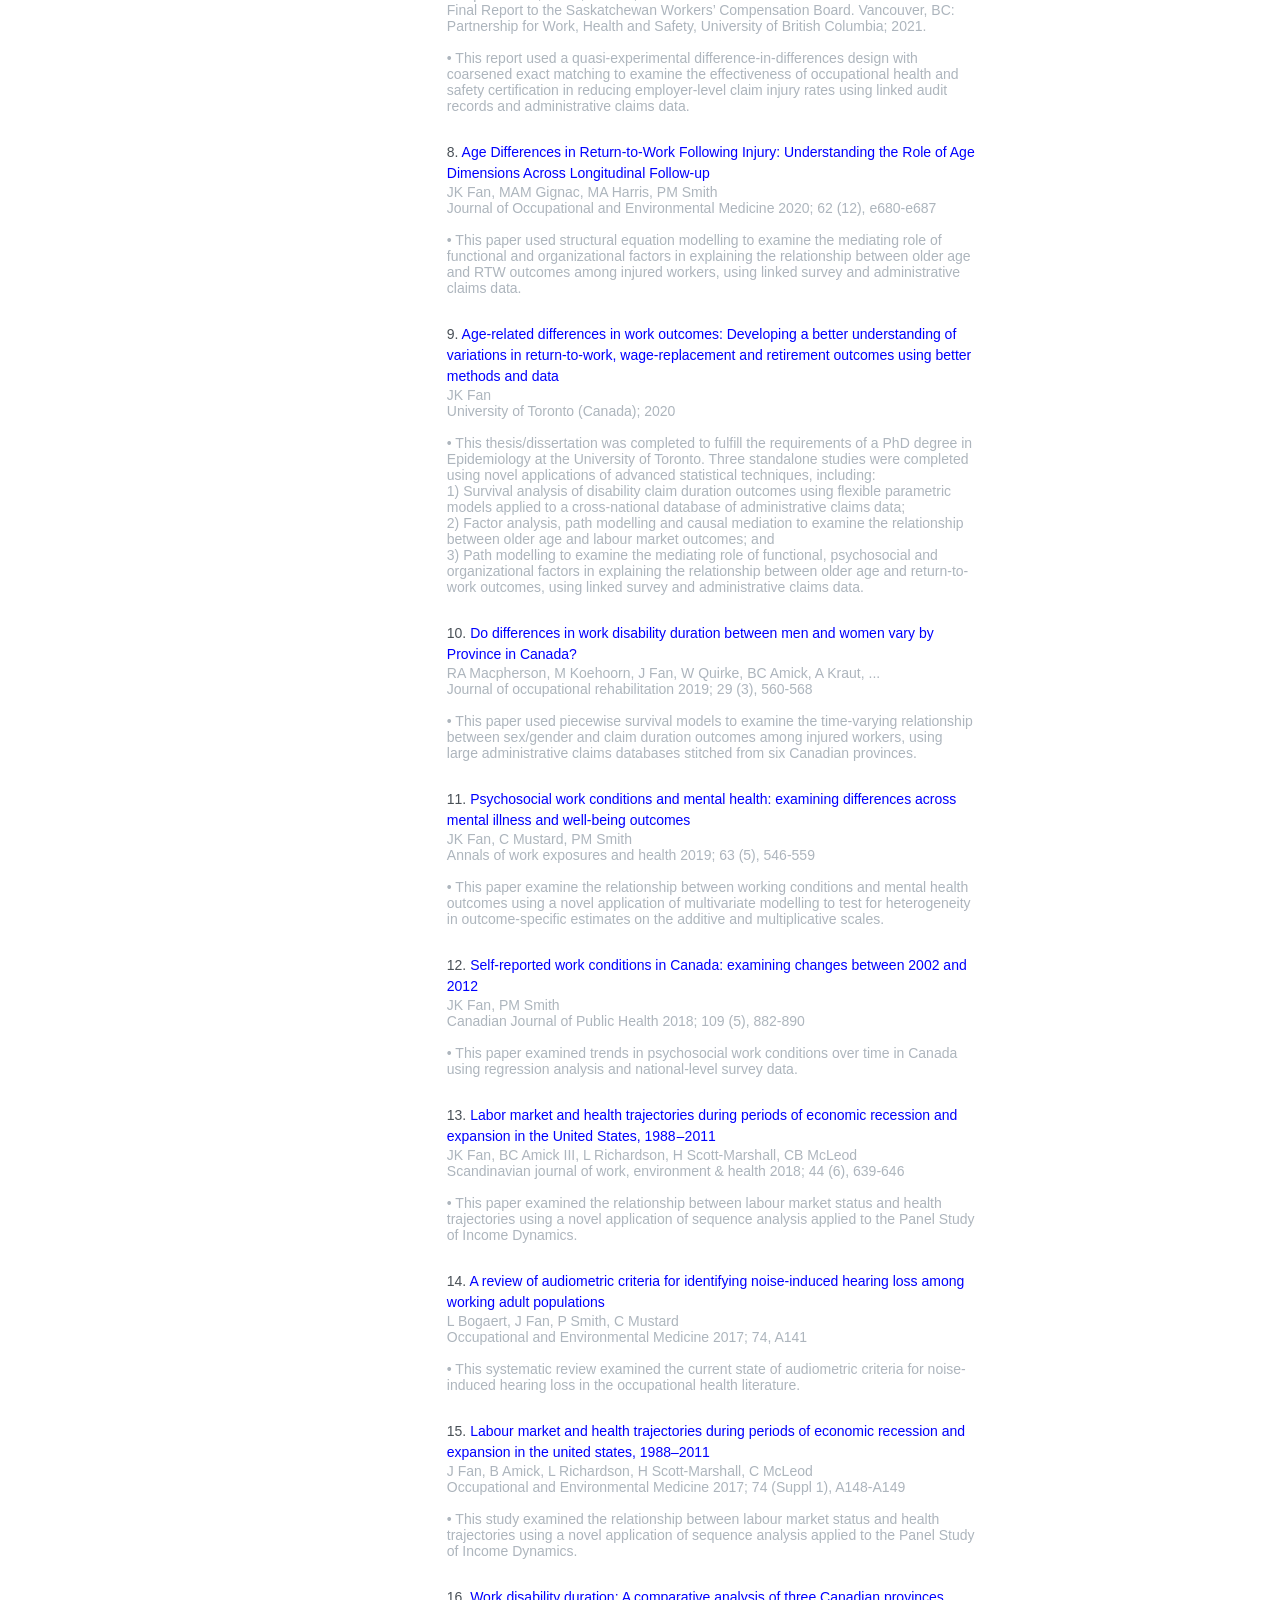
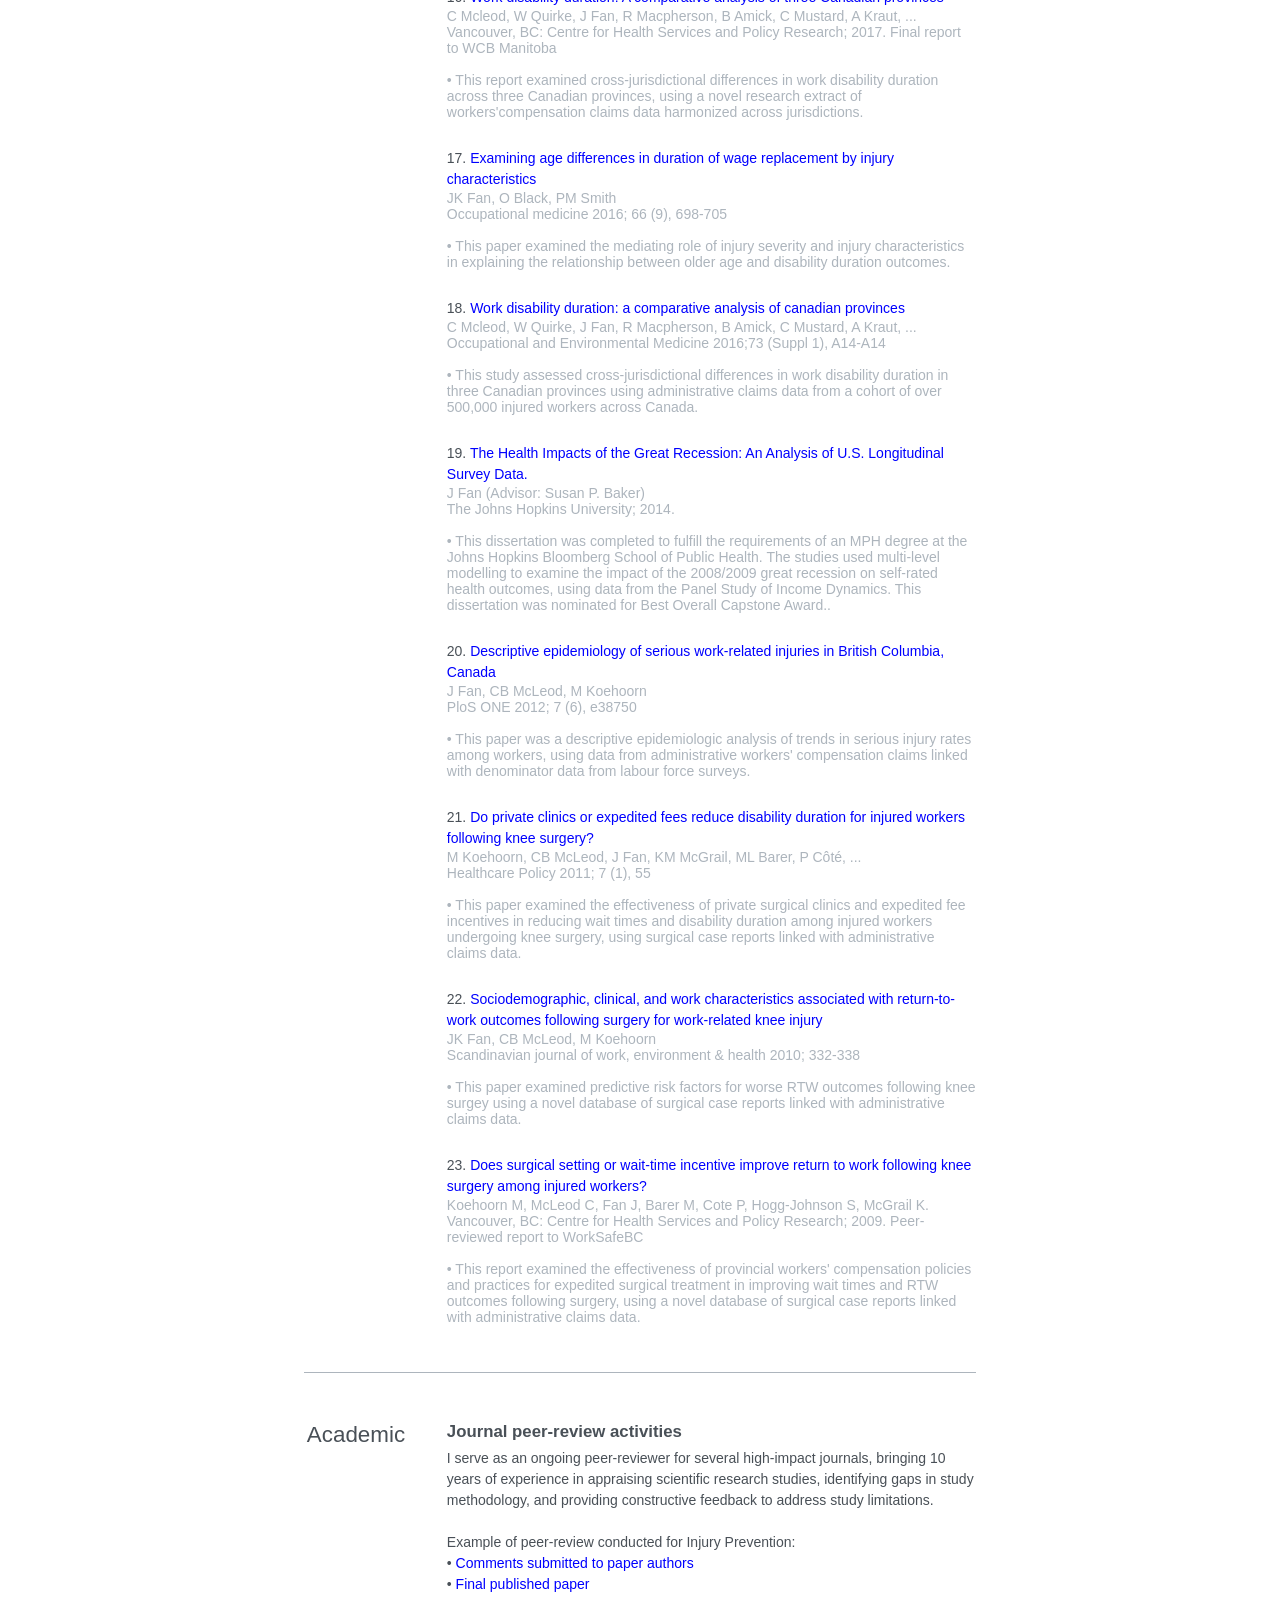
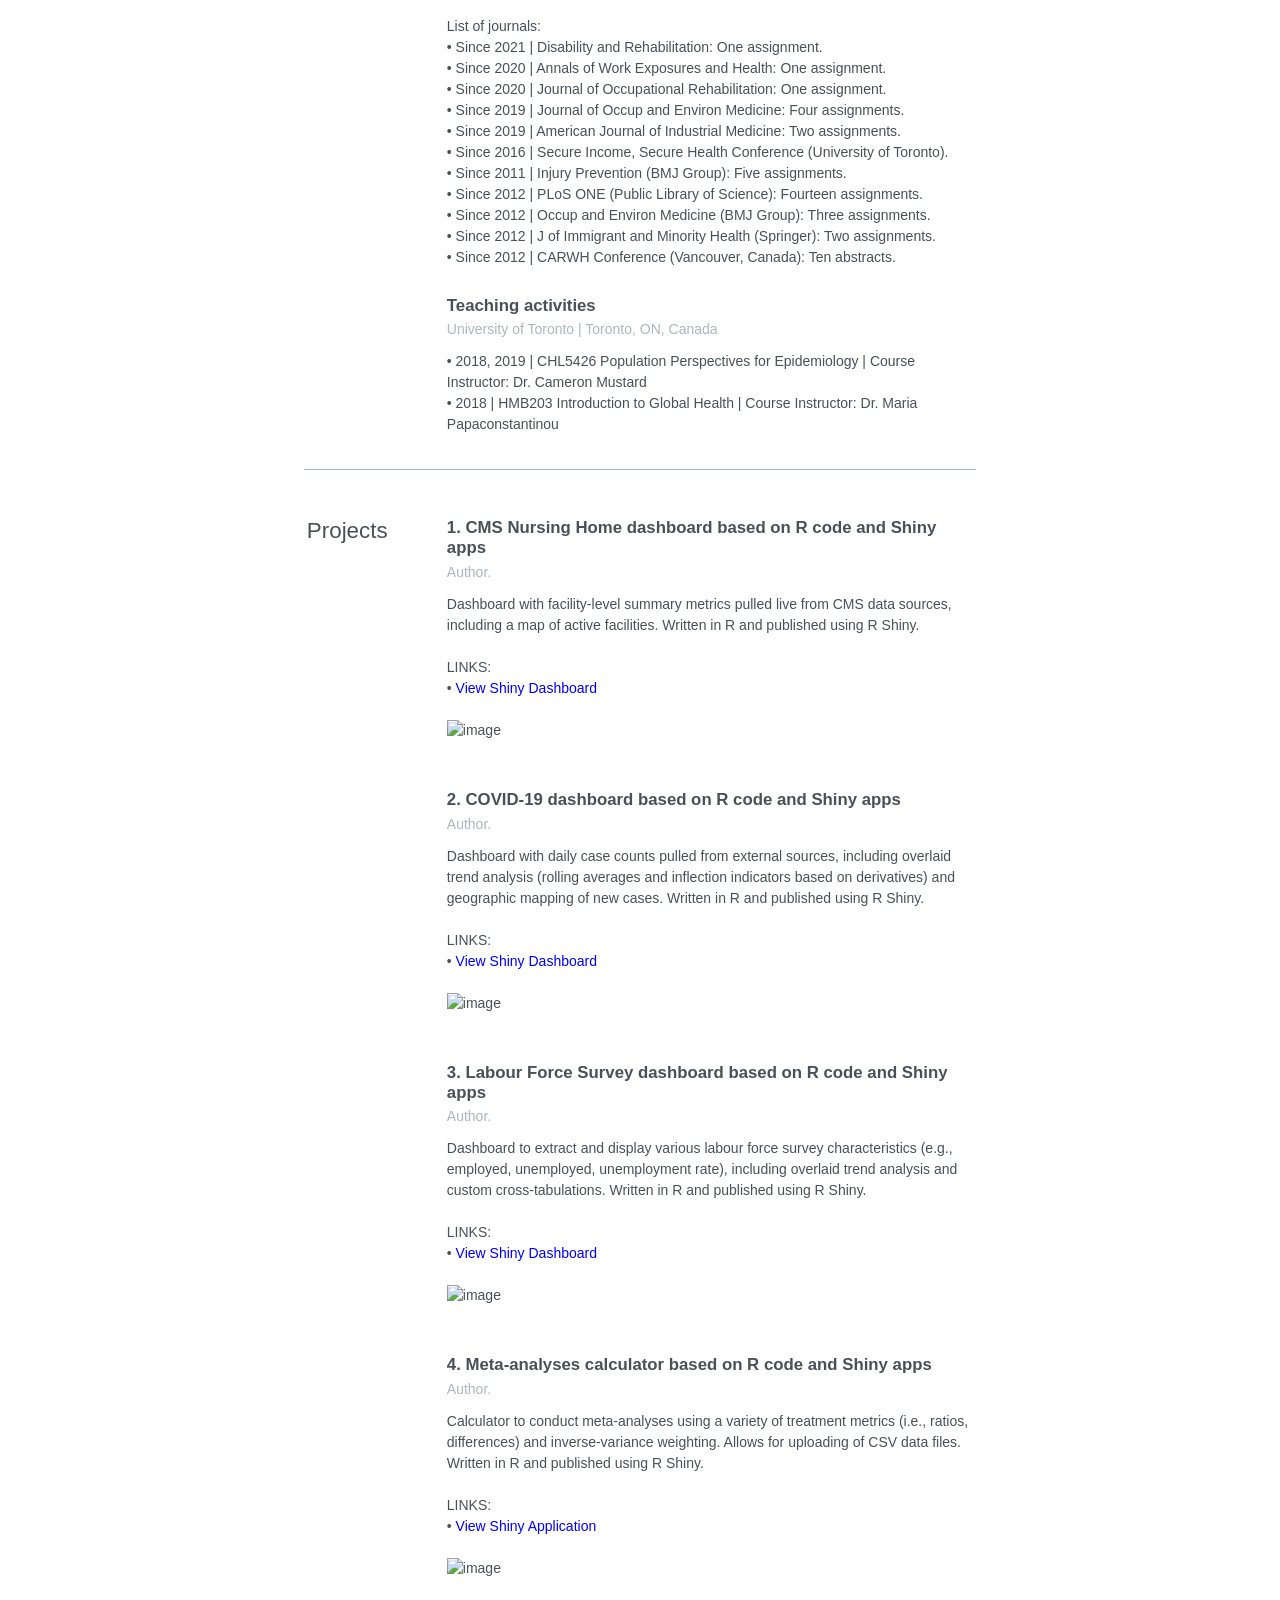
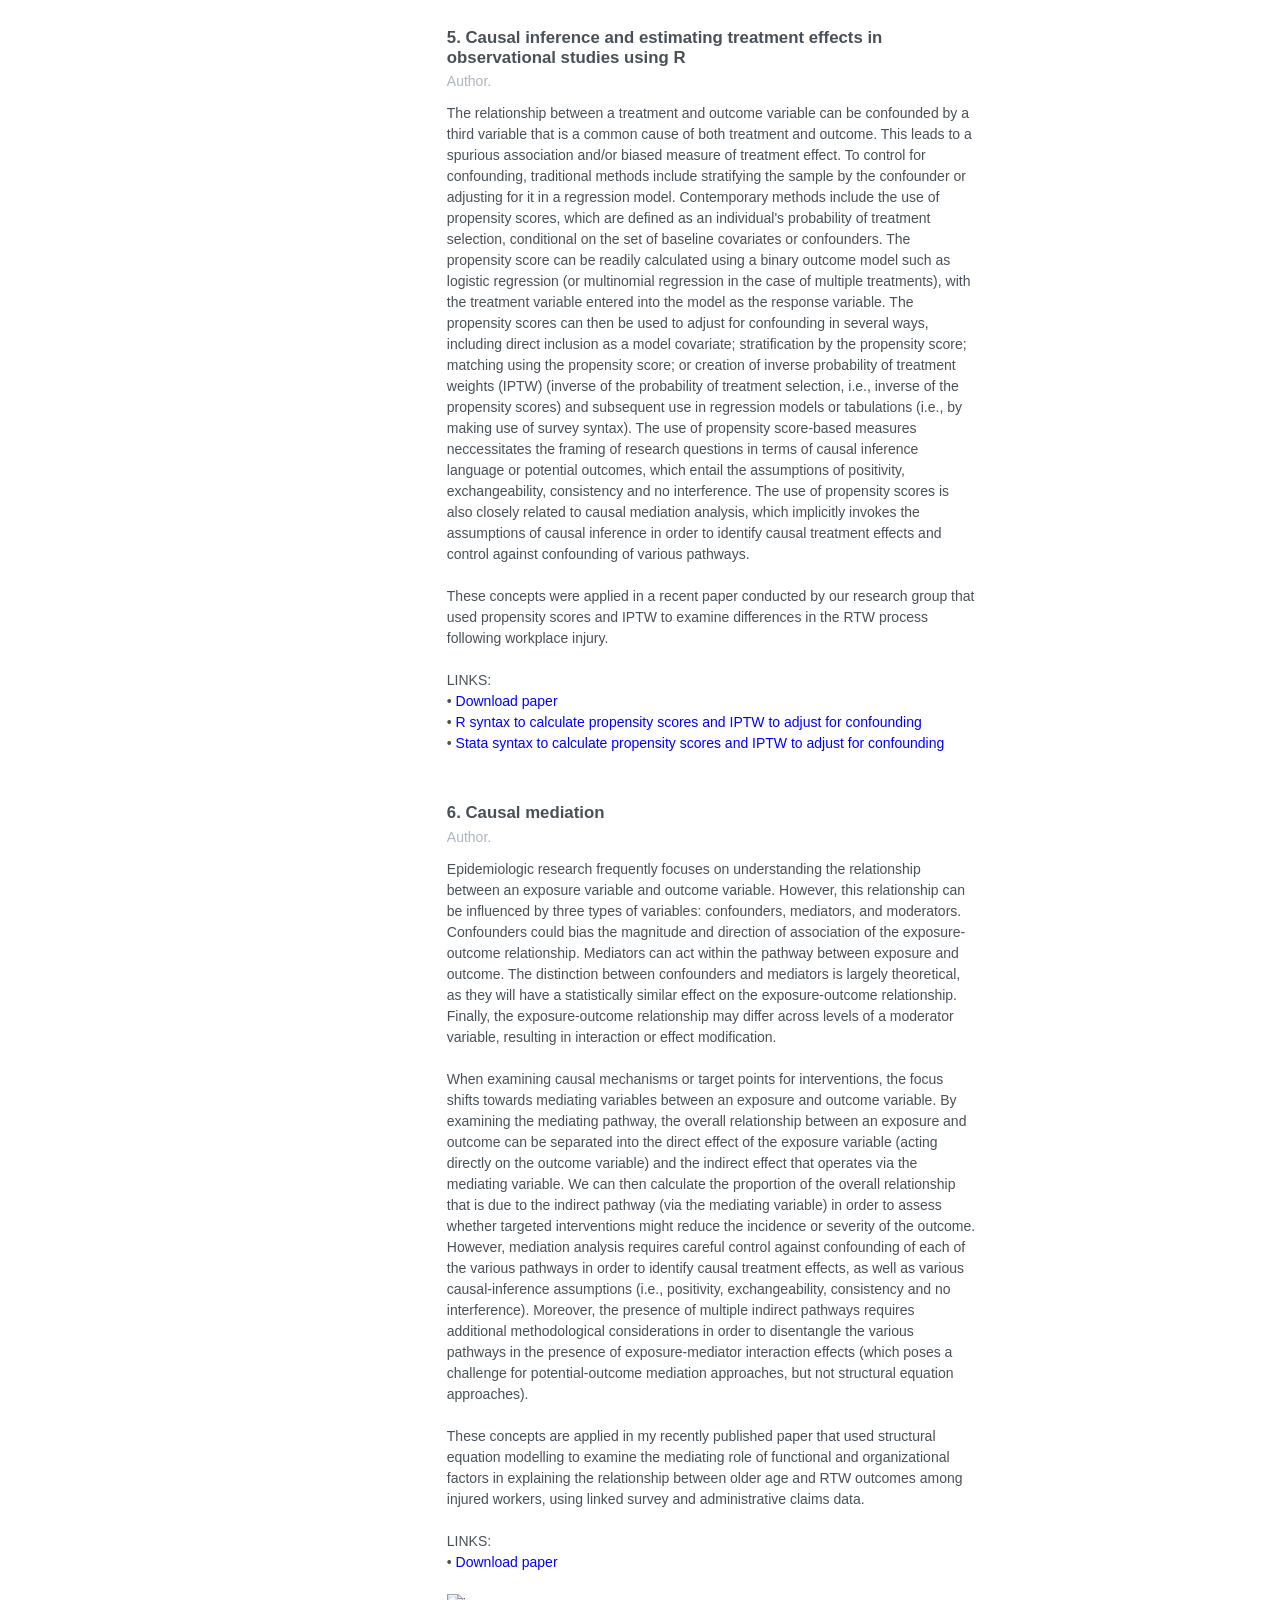
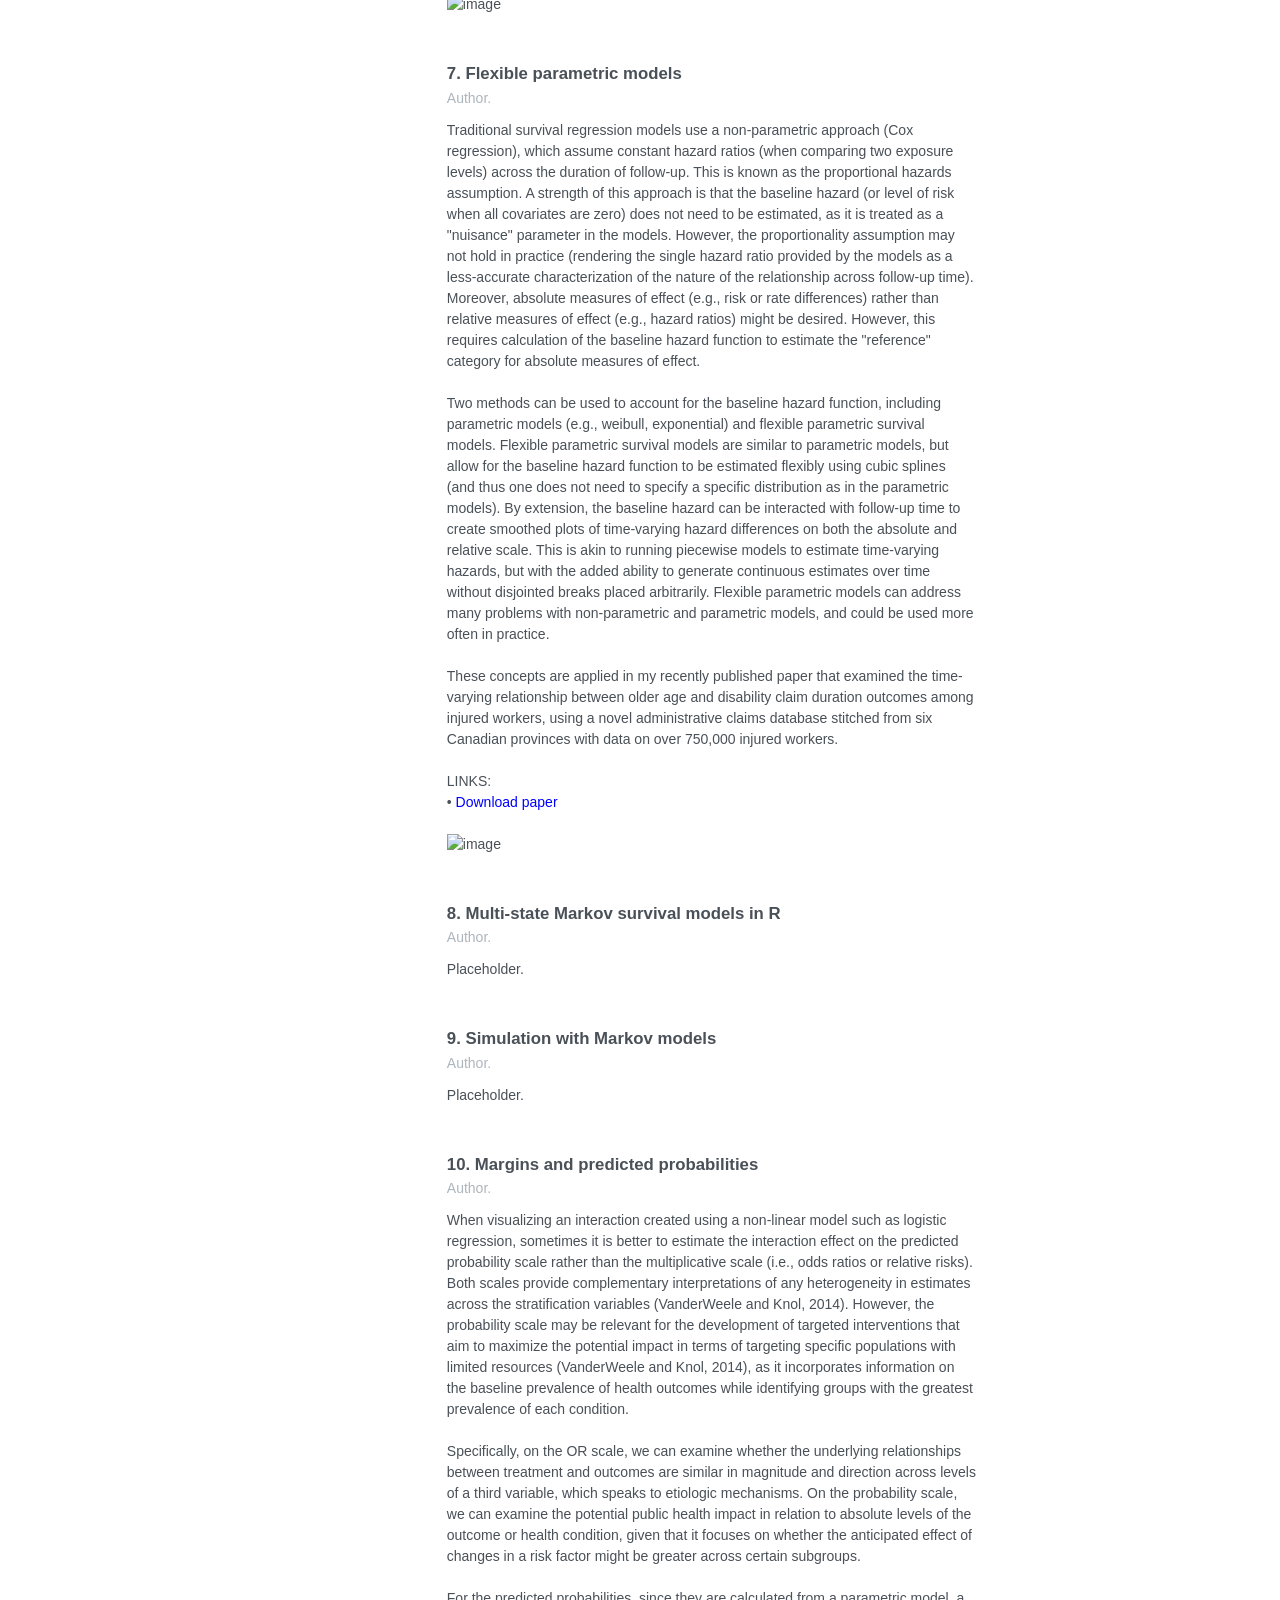
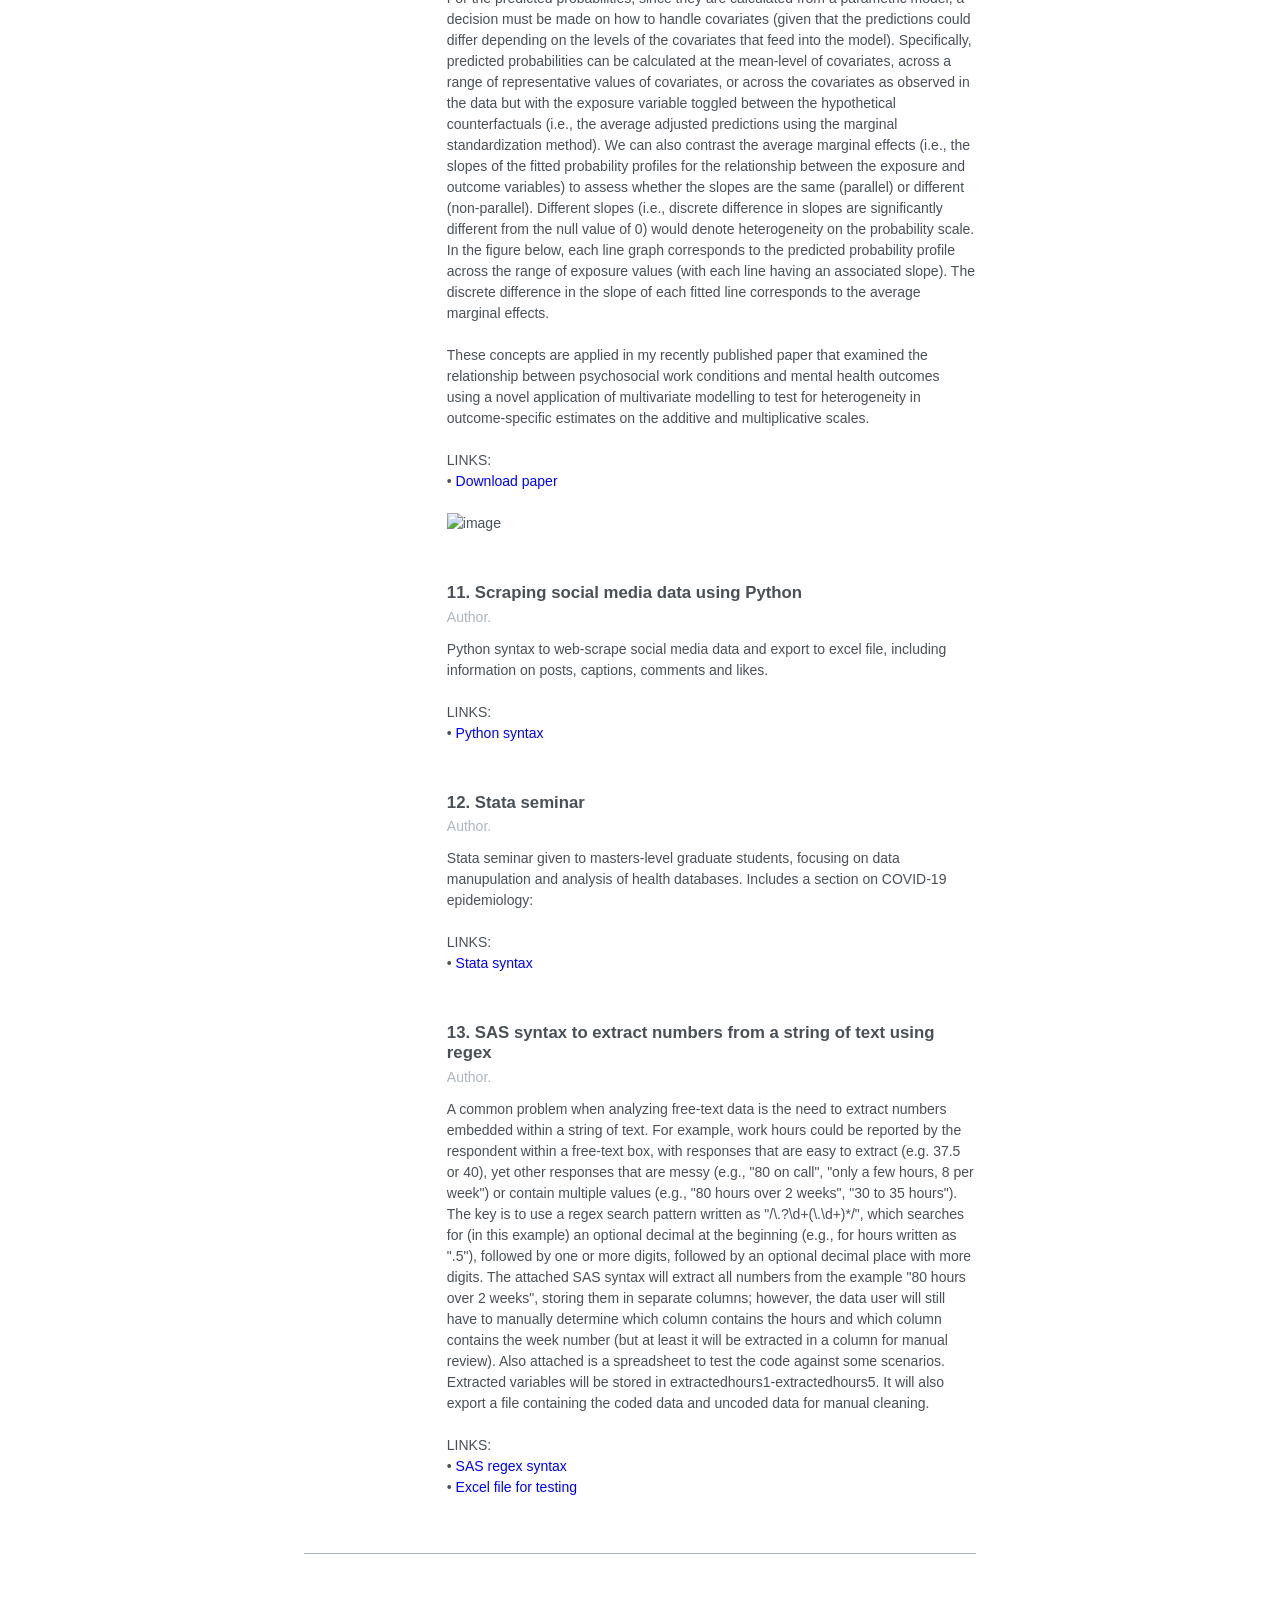
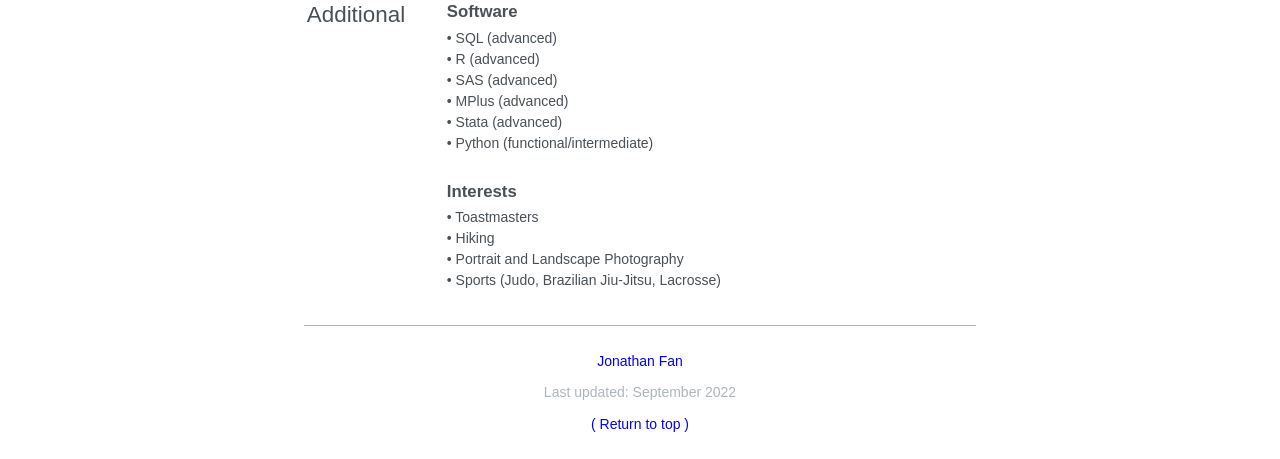
==== commit 72e9b15d: "Initial commit" ====
--- a/index.html
+++ b/index.html
@@ -227,6 +227,18 @@
 			 
           <div class="contact-item">
             
+            <a href="https://jonathanf.shinyapps.io/cms_nursing_home_dashboard/" target="_blank">
+            <i class="fas fa-chart-line" style="font-size:15px;"></i> CMS Nursing Home Dashboard and Mapping (R Shiny)
+            </a>
+            
+          </div>
+		       
+
+
+
+			 
+          <div class="contact-item">
+            
             <a href="https://jonathanfan.shinyapps.io/covid19/" target="_blank">
             <i class="fas fa-chart-line" style="font-size:15px;"></i> COVID-19 Dashboard (R Shiny)
             </a>
@@ -270,11 +282,7 @@
 
 
 			
-          <div class="contact-item">
-            <a href="https://raw.githubusercontent.com/jonathankfan/jonathankfan.github.io/main/files/Fan.Jonathan.Resume.2022.Sept.WEB.pdf" target="_blank">
-            <i class="fa-solid fa-file-pdf" style="font-size:15px;"></i> Download PDF Resume
-            </a>
-          </div>
+  
           
 
 
@@ -331,16 +339,18 @@
           
           <div class="block">
             <div class="block-content">
-Epidemiologist with several years of extensive experience in the areas of real world evidence, advanced data analysis, and development of real world data gained from research organizations and academia. I have hands-on experience in analyzing large administrative databases and insurance claims data to generate evidence for policy and program evaluation using an array of advanced statistical techniques, including structural equation modelling/potential outcomes frameworks for causal mediation; causal inference methods to control for confounding in observational studies (matching, <a href="https://github.com/jonathankfan/jonathankfan.github.io/blob/main/syntax/itpw_cchs_upload.R" rel="nofollow" target="_blank">propensity scores</a>, IPTW, marginal structural models); flexible parametric survival models to predict time-to-event and claim duration outcomes; quasi-experimental study designs to examine policy effectiveness; factor analysis for dimensionality reduction (e.g., survey scale validation, EFA/CFA, composite index scores); and missing data imputation (e.g., FIML, MICE). I have designed, executed and led several observational research studies using real-world data, resulting in over 20 <a href="https://scholar.google.com/citations?hl=en&user=aoDfW8oAAAAJ" rel="nofollow" target="_blank">publications</a> and numerous conference presentations.
-<br>
-<br>
-Expertise with SAS, SQL and R dplyr for data manipulation; R (tidymodels) and Python (pandas, scikit-learn) for statistical analysis and predictive analytics; and R (ggplot, Shiny) for visualization.
-<br>
-<br>
-Advanced course work in causal mediation (SEM and potential outcomes frameworks); the use of marginal structural models (G-methods based on propensity scores and IPTW) for causal inference in the presence of time-varying confounders in observational studies; and survival models (parametric, non-parametric, flexible parametric, multi-state, competing risks).
-<br>
-<br>
-In addition, I have created several dashboards in R Shiny to monitor the epidemiology of <a href="https://jonathanfan.shinyapps.io/covid19" rel="nofollow" target="_blank">COVID-19</a>, to produce <a href="https://jonathanfan.shinyapps.io/labourforcesurvey" rel="nofollow" target="_blank">labour force denominators</a> for use in research studies, and to conduct <a href="https://jonathanfan.shinyapps.io/meta" rel="nofollow" target="_blank">meta-analyses</a>.
+
+
+Epidemiologist and data scientist specializing in health data science, real-world evidence, and advanced analytics across research, academia, and industry, with expertise in health economics and translating data into actionable insights for healthcare policy and clinical decision-making.
+<br>
+<br>
+My work has contributed to evidence-based policy recommendations at the state, provincial and national level. With a deep understanding of the complexities of the U.S. healthcare system, including prospective payment models, payer-provider dynamics, and risk adjustment methodology, I am passionate about leveraging data-driven approaches to support decision-making in health insurance and healthcare delivery. I have designed, executed and led several observational research studies using real-world data, resulting in over 20 <a href="https://scholar.google.com/citations?hl=en&user=aoDfW8oAAAAJ" rel="nofollow" target="_blank">publications</a> and numerous conference presentations.
+<br>
+<br>
+I have a strong technical focus with expertise in R, SQL, and cloud computing platforms (Snowflake, AWS). I have extensive experience analyzing large-scale insurance claims datasets, focusing on healthcare utilization outcomes, and the effectiveness of interventions within the U.S. healthcare system. I also have a strong background in developing scalable data and reporting pipelines to automate insights and dashboards, leveraging tools like dbt for SQL-based data transformations, Airflow for orchestration and R Shiny for reporting.
+<br>
+<br>
+My quantitative expertise includes causal inference methods such as propensity score matching, inverse probability weighting, marginal structural models (G-methods based on propensity scores and IPTW) and casual mediation (SEM and potential outcomes frameworks). I also have advanced doctoral training in survival models (parametric, non-parametric, flexible parametric, multi-state, competing risks); causal inference methods to control for confounding in observational studies (matching, <a href="https://github.com/jonathankfan/jonathankfan.github.io/blob/main/syntax/itpw_cchs_upload.R" rel="nofollow" target="_blank">propensity scores</a>, IPTW, marginal structural models, G-formula); quasi-experimental study designs to examine policy effectiveness; factor analysis for dimensionality reduction (e.g., survey scale validation, EFA/CFA, composite index scores); and missing data imputation (e.g., FIML, MICE).
 <br>
 <br>
 I hold a <a href="https://tspace.library.utoronto.ca/bitstream/1807/103580/1/Fan_Jonathan_202011_PhD_thesis.pdf" rel="nofollow" target="_blank">PhD in Epidemiology</a> from the University of Toronto, and an MPH from the Johns Hopkins Bloomberg School of Public Health.
@@ -380,6 +390,26 @@
         </div>
         <div class="section-content" style="padding-top:15px">
           
+
+
+          
+          <div class="block">
+		  
+            <div class="block-title">
+              VNS HEALTH
+            </div>
+
+			<div class="block-title">
+             Senior Data Scientist, Health Economics (2023-Present)
+            </div>
+
+          </div>
+
+
+
+
+
+
           <div class="block">
 		  
             <div class="block-title">
@@ -387,7 +417,7 @@
             </div>
 
 			<div class="block-title">
-             Senior Research & Data Scientist (2020-Present)
+             Senior Research & Data Scientist (2020-2023)
             </div>
             <div class="block-content">
 			• Analyze large administrative claims databases to generate evidence for policy and program evaluation using an array of advanced statistical techniques in SAS, R, MPlus and Stata, including: flexible parametric survival models to predict time-to-event and claim duration outcomes; quasi-experimental study designs to examine policy effectiveness; factor analysis and feature engineering; SEM/potential outcomes for causal mediation; and matching methods to control for confounding in observational studies.
@@ -398,7 +428,7 @@
 			<br>
 			• Lead, design and execute epidemiologic studies, and present research findings to senior-level stakeholders, resulting in authorship on over 20 peer-reviewed publications and numerous conference presentations.
 			<br>
-			• Lead, manage and mentor a team of research staff, including statistical data analyst (1 direct report), two graduate students (PhD-level), and research analyst (Master’s-level).
+			• Lead, manage and mentor a team of research staff, including statistical data analyst (2 direct reports), two graduate students (PhD-level), and research analyst (Master’s-level).
             </div>
 
           </div>
@@ -410,7 +440,7 @@
             </div>
 
             <div class="block-title">
-              Consultant, Epidemiologic Surveillance Unit (2020-Present)
+              Consultant, Epidemiologic Surveillance Unit (2020-2021)
             </div>
 			<div class="block-content">
 			• Work collaboratively with Scientific Co-directors, President, and external public health organizations to provide advanced epidemiologic analysis, observational cohort study design and database management.
@@ -419,7 +449,7 @@
             </div>
             
 			<div class="block-title">
-              Research Associate (2015-2020)
+              Research Associate (2014-2020)
             </div>
             <div class="block-content">
 			• Led a theme of research on occupational injury control and policy evaluation, including designing epidemiological studies, feature engineering using linked survey and administrative data, conducting advanced epidemiologic modelling, presenting at conferences, and publishing papers.
@@ -434,7 +464,7 @@
             </div>
 
 			<div class="block-title">
-             Senior Research Coordinator (2013-2015)
+             Senior Research Coordinator (2013-2014)
             </div>
             <div class="block-content">
 			• Led a team of Canada-wide analysts to harmonize a cross-jurisdictional administrative claims database containing individual-level data on workers’ compensation claims for six provincial jurisdictions. The core research database was used to generate a body of evidence to inform policy development and intervention effectiveness research that benefited injured workers, employers and public health organizations across Canada. This resulted in several papers published as first-author.
@@ -443,7 +473,7 @@
             </div>
 
 			<div class="block-title">
-             Research Coordinator (2007-2013)
+             Research Coordinator (2008-2013)
             </div>
             <div class="block-content">
 			• While housed on-site at WorkSafeBC, conducted primary data abstraction of clinical and case management variables from scanned operative reports and case manager reports for a project evaluating the impact of expedited surgical fees in reducing surgical wait-time and disability duration.
@@ -556,11 +586,35 @@
 
 			<div class="block">
             <div class="block-content">
-1. <a href="https://raw.githubusercontent.com/jonathankfan/jonathankfan.github.io/main/publications/Fan.2022.MEDRXIV.pdf" target="_blank">Determinants of healthcare employee preference to continue teleworking after the COVID-19 pandemic: a cross-sectional study using hierarchical regression. </a><br>
+1. <a href="https://raw.githubusercontent.com/jonathankfan/jonathankfan.github.io/main/publications/Fan.2024.OEM.pdf" target="_blank">Occupational asbestos exposure and gastrointestinal cancers: systematic review and meta-analyses. </a><br>
+            </div>
+            <div class="block-subtitle">
+M Koehoorn, McLeod CB, J Fan, et al.<br>
+Occupational and Environmental Medicine 2024; 81(12):639-646<br>
+<br>
+• This systematic review and meta-analysis, involving an international team of experts, examined occupational asbestos exposure and the risk oesophageal, stomach and colorectal cancer.
+            </div>
+          </div>
+
+			<div class="block">
+            <div class="block-content">
+2. <a href="https://raw.githubusercontent.com/jonathankfan/jonathankfan.github.io/main/publications/Fan.2023.HMF.pdf" target="_blank">Continuation of telework in the post-pandemic era: Healthcare employees’ preference and determinants. </a><br>
             </div>
             <div class="block-subtitle">
 AM Jones, J Fan, L Thomas-Olson, W Zhang, CB McLeod<br>
-medRxiv 2022 (In-press)<br>
+Healthcare Management Forum 2023; 36(4):256-262<br>
+<br>
+• Using a cross-sectional survey of healthcare workers from a regional health authority in Canada, this paper identified 1) the proportion of employees with a preference for a post-pandemic work arrangement that is exclusively telework, mostly telework, mostly on-site, or entirely on-site and 2) sociodemographic and occupational characteristics and e-working conditions and practices associated with employees’ post-pandemic telework preference.
+            </div>
+          </div>
+
+			<div class="block">
+            <div class="block-content">
+3. <a href="https://raw.githubusercontent.com/jonathankfan/jonathankfan.github.io/main/publications/Fan.2022.MEDRXIV.pdf" target="_blank">Determinants of healthcare employee preference to continue teleworking after the COVID-19 pandemic: a cross-sectional study using hierarchical regression. </a><br>
+            </div>
+            <div class="block-subtitle">
+AM Jones, J Fan, L Thomas-Olson, W Zhang, CB McLeod<br>
+medRxiv 2022.07. 18.22277694<br>
 <br>
 • Using a cross-sectional survey of healthcare workers from a regional health authority in Canada, this paper examined employee post-pandemic telework preference to inform post-pandemic work arrangements, organizational planning and workforce management.
             </div>
@@ -568,7 +622,7 @@
 
 			<div class="block">
             <div class="block-content">
-2. <a href="https://raw.githubusercontent.com/jonathankfan/jonathankfan.github.io/main/publications/Fan.2021.JOOR.pdf" target="_blank">Age Differences in Work-Disability Duration Across Canada: Examining Variations by Follow-Up Time and Context. </a><br>
+4. <a href="https://raw.githubusercontent.com/jonathankfan/jonathankfan.github.io/main/publications/Fan.2021.JOOR.pdf" target="_blank">Age Differences in Work-Disability Duration Across Canada: Examining Variations by Follow-Up Time and Context. </a><br>
             </div>
             <div class="block-subtitle">
 JK Fan, RA Macpherson, PM Smith, MA Harris, MAM Gignac, CB McLeod<br>
@@ -580,7 +634,7 @@
           
           <div class="block">
             <div class="block-content">
-3. <a href="https://raw.githubusercontent.com/jonathankfan/jonathankfan.github.io/main/publications/Fan.2021.JSR.pdf" target="_blank">Sleep disturbances and disability following work‐related injury and illness: Examining longitudinal relationships across three follow-up waves</a><br>
+5. <a href="https://raw.githubusercontent.com/jonathankfan/jonathankfan.github.io/main/publications/Fan.2021.JSR.pdf" target="_blank">Sleep disturbances and disability following work‐related injury and illness: Examining longitudinal relationships across three follow-up waves</a><br>
             </div>
             <div class="block-subtitle">
 JK Fan, M Sim, R Lilley, IS Wong, PM Smith<br>
@@ -593,7 +647,7 @@
           
           <div class="block">
             <div class="block-content">
-4. <a href="https://raw.githubusercontent.com/jonathankfan/jonathankfan.github.io/main/publications/Fan.2021.IJERPH.pdf" target="_blank">An Umbrella Review of the Work and Health Impacts of Working in an Epidemic/Pandemic Environment</a><br>
+6. <a href="https://raw.githubusercontent.com/jonathankfan/jonathankfan.github.io/main/publications/Fan.2021.IJERPH.pdf" target="_blank">An Umbrella Review of the Work and Health Impacts of Working in an Epidemic/Pandemic Environment</a><br>
             </div>
             <div class="block-subtitle">
 J Fan, S Senthanar, RA Macpherson, K Sharpe, CE Peters, M Koehoorn, ...<br>
@@ -606,7 +660,7 @@
           
           <div class="block">
             <div class="block-content">
-5. <a href="https://raw.githubusercontent.com/jonathankfan/jonathankfan.github.io/main/publications/Fan.2021.PWHS.pdf" target="_blank">Is COR associated with lower firm-level injury rates in Saskatchewan?</a><br>
+7. <a href="https://raw.githubusercontent.com/jonathankfan/jonathankfan.github.io/main/publications/Fan.2021.PWHS.pdf" target="_blank">Is COR associated with lower firm-level injury rates in Saskatchewan?</a><br>
             </div>
             <div class="block-subtitle">
 Macpherson R, Fan J, Peck H, McLeod C.<br>
@@ -619,7 +673,7 @@
           
           <div class="block">
             <div class="block-content">
-6. <a href="https://raw.githubusercontent.com/jonathankfan/jonathankfan.github.io/main/publications/Fan.2020.JOEM.pdf" target="_blank">Age Differences in Return-to-Work Following Injury: Understanding the Role of Age Dimensions Across Longitudinal Follow-up</a><br>
+8. <a href="https://raw.githubusercontent.com/jonathankfan/jonathankfan.github.io/main/publications/Fan.2020.JOEM.pdf" target="_blank">Age Differences in Return-to-Work Following Injury: Understanding the Role of Age Dimensions Across Longitudinal Follow-up</a><br>
             </div>
             <div class="block-subtitle">
 JK Fan, MAM Gignac, MA Harris, PM Smith<br>
@@ -633,7 +687,7 @@
           
           <div class="block">
             <div class="block-content">
-7. <a href="https://raw.githubusercontent.com/jonathankfan/jonathankfan.github.io/main/publications/Fan.2020.THESIS.pdf" target="_blank">Age-related differences in work outcomes: Developing a better understanding of variations in return-to-work, wage-replacement and retirement outcomes using better methods and data</a><br>
+9. <a href="https://raw.githubusercontent.com/jonathankfan/jonathankfan.github.io/main/publications/Fan.2020.THESIS.pdf" target="_blank">Age-related differences in work outcomes: Developing a better understanding of variations in return-to-work, wage-replacement and retirement outcomes using better methods and data</a><br>
             </div>
             <div class="block-subtitle">
 JK Fan<br>
@@ -651,7 +705,7 @@
           
           <div class="block">
             <div class="block-content">
-8. <a href="https://raw.githubusercontent.com/jonathankfan/jonathankfan.github.io/main/publications/Fan.2019.JOOR.pdf" target="_blank">Do differences in work disability duration between men and women vary by Province in Canada?</a><br>
+10. <a href="https://raw.githubusercontent.com/jonathankfan/jonathankfan.github.io/main/publications/Fan.2019.JOOR.pdf" target="_blank">Do differences in work disability duration between men and women vary by Province in Canada?</a><br>
             </div>
             <div class="block-subtitle">
 RA Macpherson, M Koehoorn, J Fan, W Quirke, BC Amick, A Kraut, ...<br>
@@ -664,7 +718,7 @@
           
           <div class="block">
             <div class="block-content">
-9. <a href="https://raw.githubusercontent.com/jonathankfan/jonathankfan.github.io/main/publications/Fan.2019.ANNWEH.pdf" target="_blank">Psychosocial work conditions and mental health: examining differences across mental illness and well-being outcomes</a><br>
+11. <a href="https://raw.githubusercontent.com/jonathankfan/jonathankfan.github.io/main/publications/Fan.2019.ANNWEH.pdf" target="_blank">Psychosocial work conditions and mental health: examining differences across mental illness and well-being outcomes</a><br>
             </div>
             <div class="block-subtitle">
 JK Fan, C Mustard, PM Smith<br>
@@ -677,7 +731,7 @@
           
           <div class="block">
             <div class="block-content">
-10. <a href="https://raw.githubusercontent.com/jonathankfan/jonathankfan.github.io/main/publications/Fan.2018.CJPH.pdf" target="_blank">Self-reported work conditions in Canada: examining changes between 2002 and 2012</a><br>
+12. <a href="https://raw.githubusercontent.com/jonathankfan/jonathankfan.github.io/main/publications/Fan.2018.CJPH.pdf" target="_blank">Self-reported work conditions in Canada: examining changes between 2002 and 2012</a><br>
             </div>
             <div class="block-subtitle">
 JK Fan, PM Smith<br>
@@ -689,7 +743,7 @@
           
           <div class="block">
             <div class="block-content">
-11. <a href="https://raw.githubusercontent.com/jonathankfan/jonathankfan.github.io/main/publications/Fan.2018.SJWEH.pdf" target="_blank">Labor market and health trajectories during periods of economic recession and expansion in the United States, 1988‒2011</a><br>
+13. <a href="https://raw.githubusercontent.com/jonathankfan/jonathankfan.github.io/main/publications/Fan.2018.SJWEH.pdf" target="_blank">Labor market and health trajectories during periods of economic recession and expansion in the United States, 1988‒2011</a><br>
             </div>
             <div class="block-subtitle">
 JK Fan, BC Amick III, L Richardson, H Scott-Marshall, CB McLeod<br>
@@ -702,7 +756,7 @@
           
           <div class="block">
             <div class="block-content">
-12. <a href="https://raw.githubusercontent.com/jonathankfan/jonathankfan.github.io/main/publications/Fan.2017.OEM.1.pdf" target="_blank">A review of audiometric criteria for identifying noise-induced hearing loss among working adult populations</a><br>
+14. <a href="https://raw.githubusercontent.com/jonathankfan/jonathankfan.github.io/main/publications/Fan.2017.OEM.1.pdf" target="_blank">A review of audiometric criteria for identifying noise-induced hearing loss among working adult populations</a><br>
             </div>
             <div class="block-subtitle">
 L Bogaert, J Fan, P Smith, C Mustard<br>
@@ -714,7 +768,7 @@
           
           <div class="block">
             <div class="block-content">
-13. <a href="https://raw.githubusercontent.com/jonathankfan/jonathankfan.github.io/main/publications/Fan.2017.OEM.2.pdf" target="_blank">Labour market and health trajectories during periods of economic recession and expansion in the united states, 1988–2011</a><br>
+15. <a href="https://raw.githubusercontent.com/jonathankfan/jonathankfan.github.io/main/publications/Fan.2017.OEM.2.pdf" target="_blank">Labour market and health trajectories during periods of economic recession and expansion in the united states, 1988–2011</a><br>
             </div>
             <div class="block-subtitle">
 J Fan, B Amick, L Richardson, H Scott-Marshall, C McLeod<br>
@@ -727,7 +781,7 @@
           
           <div class="block">
             <div class="block-content">
-14. <a href="https://raw.githubusercontent.com/jonathankfan/jonathankfan.github.io/main/publications/Fan.2017.WCB.pdf" target="_blank">Work disability duration: A comparative analysis of three Canadian provinces</a><br>
+16. <a href="https://raw.githubusercontent.com/jonathankfan/jonathankfan.github.io/main/publications/Fan.2017.WCB.pdf" target="_blank">Work disability duration: A comparative analysis of three Canadian provinces</a><br>
             </div>
             <div class="block-subtitle">
 C Mcleod, W Quirke, J Fan, R Macpherson, B Amick, C Mustard, A Kraut, ...<br>
@@ -740,7 +794,7 @@
           
           <div class="block">
             <div class="block-content">
-15. <a href="https://raw.githubusercontent.com/jonathankfan/jonathankfan.github.io/main/publications/Fan.2016.OCCUP.MED.pdf" target="_blank">Examining age differences in duration of wage replacement by injury characteristics</a><br>
+17. <a href="https://raw.githubusercontent.com/jonathankfan/jonathankfan.github.io/main/publications/Fan.2016.OCCUP.MED.pdf" target="_blank">Examining age differences in duration of wage replacement by injury characteristics</a><br>
             </div>
             <div class="block-subtitle">
 JK Fan, O Black, PM Smith<br>
@@ -753,7 +807,7 @@
           
           <div class="block">
             <div class="block-content">
-16. <a href="https://raw.githubusercontent.com/jonathankfan/jonathankfan.github.io/main/publications/Fan.2016.OEM.pdf" target="_blank">Work disability duration: a comparative analysis of canadian provinces</a><br>
+18. <a href="https://raw.githubusercontent.com/jonathankfan/jonathankfan.github.io/main/publications/Fan.2016.OEM.pdf" target="_blank">Work disability duration: a comparative analysis of canadian provinces</a><br>
             </div>
             <div class="block-subtitle">
 C Mcleod, W Quirke, J Fan, R Macpherson, B Amick, C Mustard, A Kraut, ... <br>
@@ -766,7 +820,7 @@
           
           <div class="block">
             <div class="block-content">
-17. <a href="https://raw.githubusercontent.com/jonathankfan/jonathankfan.github.io/main/publications/Fan.2014.THESIS.pdf" target="_blank">The Health Impacts of the Great Recession: An Analysis of U.S. Longitudinal Survey Data.</a><br>
+19. <a href="https://raw.githubusercontent.com/jonathankfan/jonathankfan.github.io/main/publications/Fan.2014.THESIS.pdf" target="_blank">The Health Impacts of the Great Recession: An Analysis of U.S. Longitudinal Survey Data.</a><br>
             </div>
             <div class="block-subtitle">
 J Fan (Advisor: Susan P. Baker)<br>
@@ -780,7 +834,7 @@
           
           <div class="block">
             <div class="block-content">
-18. <a href="https://raw.githubusercontent.com/jonathankfan/jonathankfan.github.io/main/publications/Fan.2012.PLOS.ONE.pdf" target="_blank">Descriptive epidemiology of serious work-related injuries in British Columbia, Canada</a><br>
+20. <a href="https://raw.githubusercontent.com/jonathankfan/jonathankfan.github.io/main/publications/Fan.2012.PLOS.ONE.pdf" target="_blank">Descriptive epidemiology of serious work-related injuries in British Columbia, Canada</a><br>
             </div>
             <div class="block-subtitle">
 J Fan, CB McLeod, M Koehoorn<br>
@@ -793,7 +847,7 @@
           
           <div class="block">
             <div class="block-content">
-19. <a href="https://raw.githubusercontent.com/jonathankfan/jonathankfan.github.io/main/publications/Fan.2011.HCP.pdf" target="_blank">Do private clinics or expedited fees reduce disability duration for injured workers following knee surgery?</a><br>
+21. <a href="https://raw.githubusercontent.com/jonathankfan/jonathankfan.github.io/main/publications/Fan.2011.HCP.pdf" target="_blank">Do private clinics or expedited fees reduce disability duration for injured workers following knee surgery?</a><br>
             </div>
             <div class="block-subtitle">
 M Koehoorn, CB McLeod, J Fan, KM McGrail, ML Barer, P Côté, ...<br>
@@ -806,7 +860,7 @@
           
           <div class="block">
             <div class="block-content">
-20. <a href="https://raw.githubusercontent.com/jonathankfan/jonathankfan.github.io/main/publications/Fan.2010.SJWEH.pdf" target="_blank">Sociodemographic, clinical, and work characteristics associated with return-to-work outcomes following surgery for work-related knee injury</a><br>
+22. <a href="https://raw.githubusercontent.com/jonathankfan/jonathankfan.github.io/main/publications/Fan.2010.SJWEH.pdf" target="_blank">Sociodemographic, clinical, and work characteristics associated with return-to-work outcomes following surgery for work-related knee injury</a><br>
             </div>
             <div class="block-subtitle">
 JK Fan, CB McLeod, M Koehoorn<br>
@@ -819,7 +873,7 @@
           
           <div class="block">
             <div class="block-content">
-21. <a href="https://raw.githubusercontent.com/jonathankfan/jonathankfan.github.io/main/publications/Fan.2009.WCB.pdf" target="_blank">Does surgical setting or wait-time incentive improve return to work following knee surgery among injured workers?</a><br>
+23. <a href="https://raw.githubusercontent.com/jonathankfan/jonathankfan.github.io/main/publications/Fan.2009.WCB.pdf" target="_blank">Does surgical setting or wait-time incentive improve return to work following knee surgery among injured workers?</a><br>
             </div>
             <div class="block-subtitle">
 Koehoorn M, McLeod C, Fan J, Barer M, Cote P, Hogg-Johnson S, McGrail K.<br>
@@ -936,10 +990,41 @@
 
 
 
+
+
  
           <div class="block">
             <div class="block-title">
-              1. COVID-19 dashboard based on R code and Shiny apps
+              1. CMS Nursing Home dashboard based on R code and Shiny apps
+            </div>
+            <div class="block-subtitle">
+              Author.
+            </div>
+            <div class="block-content">
+ Dashboard with facility-level summary metrics pulled live from CMS data sources, including a map of active facilities. Written in R and published using R Shiny. <br>
+<br>
+LINKS:<br>
+• <a href="https://jonathanf.shinyapps.io/cms_nursing_home_dashboard/" rel="nofollow" target="_blank">View Shiny Dashboard</a><br>
+<br>
+<img src="https://raw.githubusercontent.com/jonathankfan/jonathankfan.github.io/main/files/cmsnursinghomedashboard.png" alt="image" width="600" height="332" /><br>
+<!--<iframe height="400" width="100%" frameborder="no" src="https://jonathanf.shinyapps.io/cms_nursing_home_dashboard/"> </iframe>-->
+<br>
+            </div>
+          </div>
+                
+
+
+
+
+
+
+
+
+
+ 
+          <div class="block">
+            <div class="block-title">
+              2. COVID-19 dashboard based on R code and Shiny apps
             </div>
             <div class="block-subtitle">
               Author.
@@ -949,8 +1034,6 @@
 <br>
 LINKS:<br>
 • <a href="https://jonathanfan.shinyapps.io/covid19/" rel="nofollow" target="_blank">View Shiny Dashboard</a><br>
-• <a href="https://github.com/jonathankfan/jonathankfan.github.io/blob/main/syntax/data.R" rel="nofollow" target="_blank">R syntax to extract and transform the data using dplyr and other commands</a><br>
-• <a href="https://github.com/jonathankfan/jonathankfan.github.io/blob/main/syntax/app.R" rel="nofollow" target="_blank">R syntax to create Shiny app layout, run analyses and upload to server</a><br>
 <br>
 <img src="https://raw.githubusercontent.com/jonathankfan/jonathankfan.github.io/main/files/coviddashboard.png" alt="image" width="600" height="332" /><br>
 <!--<iframe height="400" width="100%" frameborder="no" src="https://jonathanfan.shinyapps.io/covid19/"> </iframe>-->
@@ -978,7 +1061,7 @@
  
           <div class="block">
             <div class="block-title">
-              2. Labour Force Survey dashboard based on R code and Shiny apps
+              3. Labour Force Survey dashboard based on R code and Shiny apps
             </div>
             <div class="block-subtitle">
               Author.
@@ -988,7 +1071,6 @@
 <br>
 LINKS:<br>
 • <a href="https://jonathanfan.shinyapps.io/labourforcesurvey/" rel="nofollow" target="_blank">View Shiny Dashboard</a><br>
-• <a href="https://github.com/jonathankfan/jonathankfan.github.io/blob/main/syntax/lfs.R" rel="nofollow" target="_blank">R syntax to extract and transform the data using dplyr and other commands</a><br>
 <br>
 <img src="https://raw.githubusercontent.com/jonathankfan/jonathankfan.github.io/main/files/lfsdashboard.png" alt="image" width="600" height="332" /><br>
 <!--<iframe height="400" width="100%" frameborder="no" src="https://jonathanfan.shinyapps.io/covid19/"> </iframe>-->
@@ -1007,7 +1089,7 @@
 
           <div class="block">
             <div class="block-title">
-              3. Meta-analyses calculator based on R code and Shiny apps
+              4. Meta-analyses calculator based on R code and Shiny apps
             </div>
             <div class="block-subtitle">
               Author.
@@ -1040,7 +1122,7 @@
 		  
           <div class="block">
             <div class="block-title">
-              4. Causal inference and estimating treatment effects in observational studies using R
+              5. Causal inference and estimating treatment effects in observational studies using R
             </div>
             <div class="block-subtitle">
               Author.
@@ -1075,7 +1157,7 @@
 		  
           <div class="block">
             <div class="block-title">
-              5. Causal mediation
+              6. Causal mediation
             </div>
             <div class="block-subtitle">
               Author.
@@ -1109,7 +1191,7 @@
 		  
           <div class="block">
             <div class="block-title">
-              6. Flexible parametric models
+              7. Flexible parametric models
             </div>
             <div class="block-subtitle">
               Author.
@@ -1145,7 +1227,7 @@
 
 			<div class="block">
 				<div class="block-title">
-					7. Multi-state Markov survival models in R
+					8. Multi-state Markov survival models in R
 				</div>
 				<div class="block-subtitle">
 					Author.
@@ -1168,7 +1250,7 @@
 
 			<div class="block">
 				<div class="block-title">
-					8. Simulation with Markov models
+					9. Simulation with Markov models
 				</div>
 				<div class="block-subtitle">
 					Author.
@@ -1194,7 +1276,7 @@
 		  
           <div class="block">
             <div class="block-title">
-              9. Margins and predicted probabilities
+              10. Margins and predicted probabilities
             </div>
             <div class="block-subtitle">
               Author.
@@ -1235,7 +1317,7 @@
 				
           <div class="block">
             <div class="block-title">
-              10. Scraping social media data using Python
+              11. Scraping social media data using Python
             </div>
             <div class="block-subtitle">
               Author.
@@ -1261,7 +1343,7 @@
 		  
           <div class="block">
             <div class="block-title">
-              11. Stata seminar
+              12. Stata seminar
             </div>
             <div class="block-subtitle">
               Author.
@@ -1288,7 +1370,7 @@
 	
           <div class="block">
             <div class="block-title">
-              12. SAS syntax to extract numbers from a string of text using regex
+              13. SAS syntax to extract numbers from a string of text using regex
             </div>
             <div class="block-subtitle">
               Author.
@@ -1341,12 +1423,12 @@
               Software
             </div>
             <div class="block-content">
+• SQL (advanced)<br>
+• R (advanced)<br>
 • SAS (advanced)<br>
 • MPlus (advanced)<br>
 • Stata (advanced)<br>
-• R (advanced)<br>
-• Python (intermediate)<br>
-• SQL (functional)<br>
+• Python (functional/intermediate)<br>
             </div>
           </div>
           
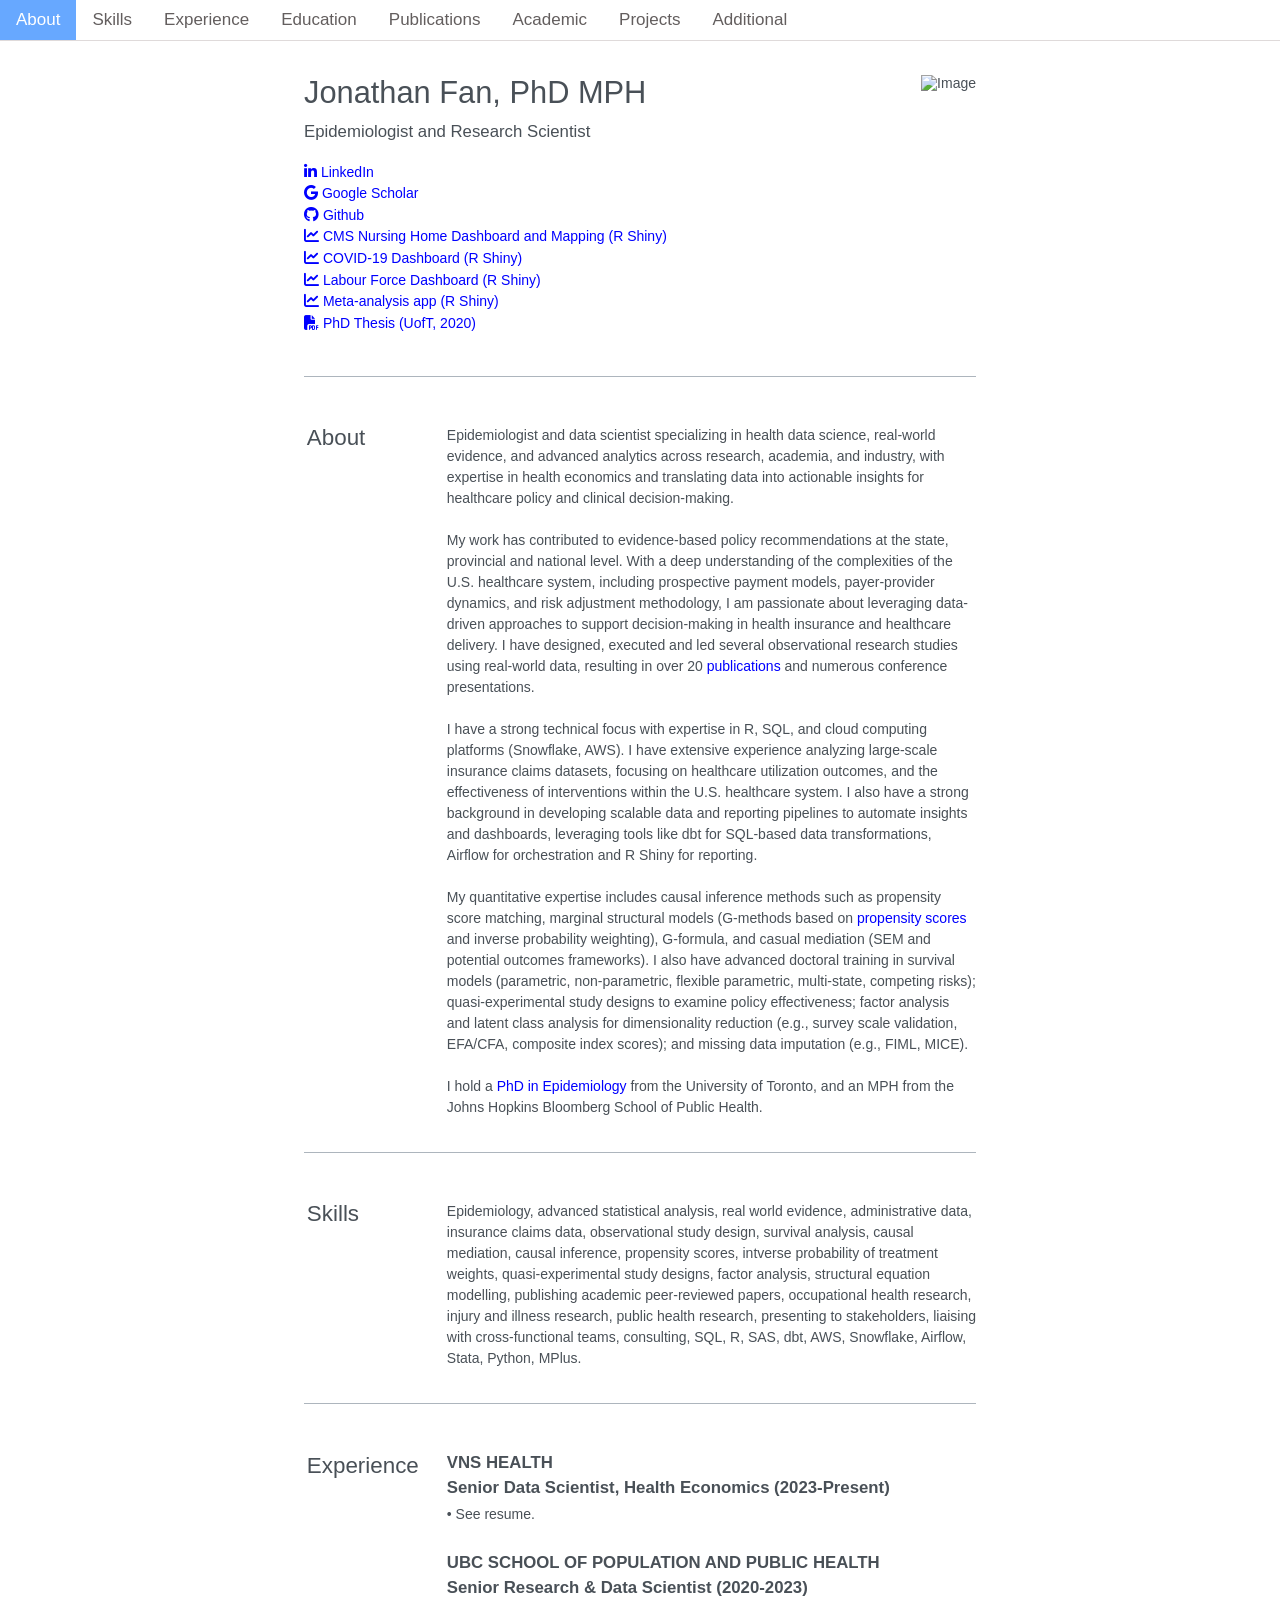
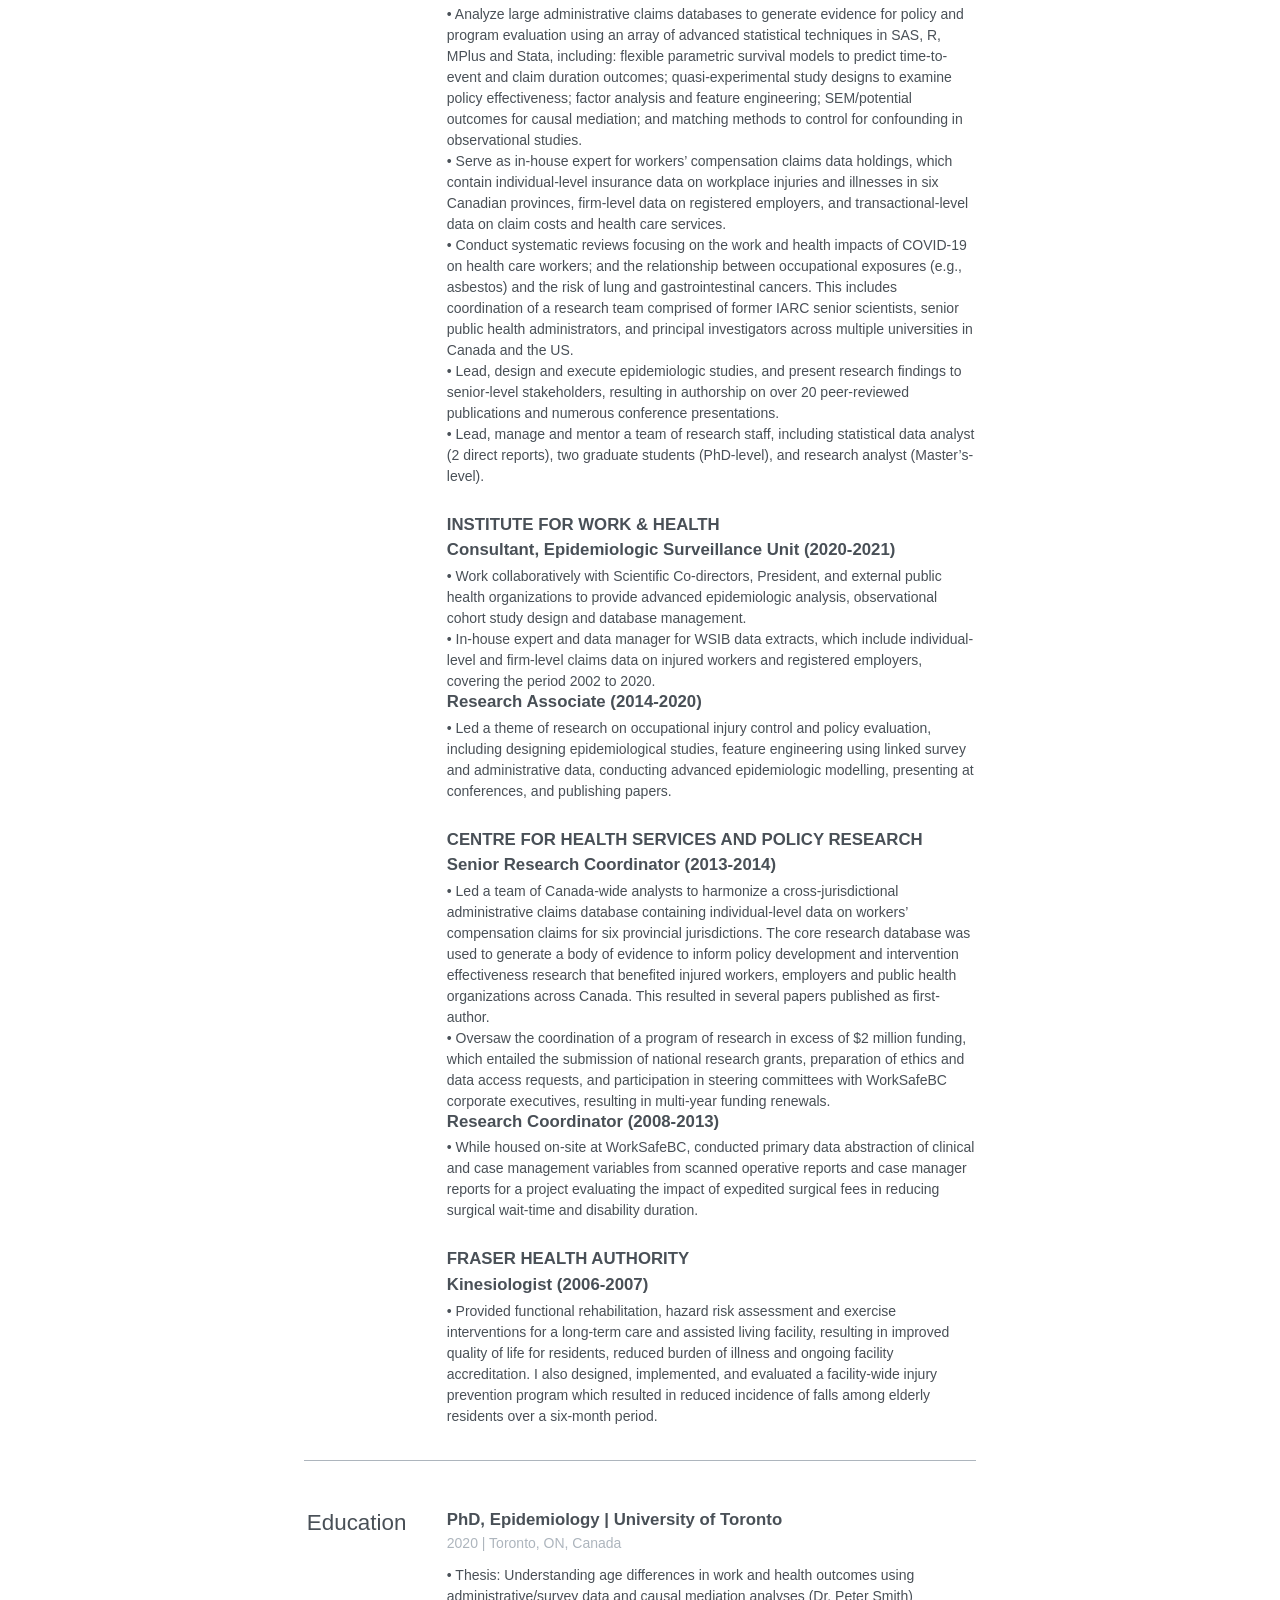
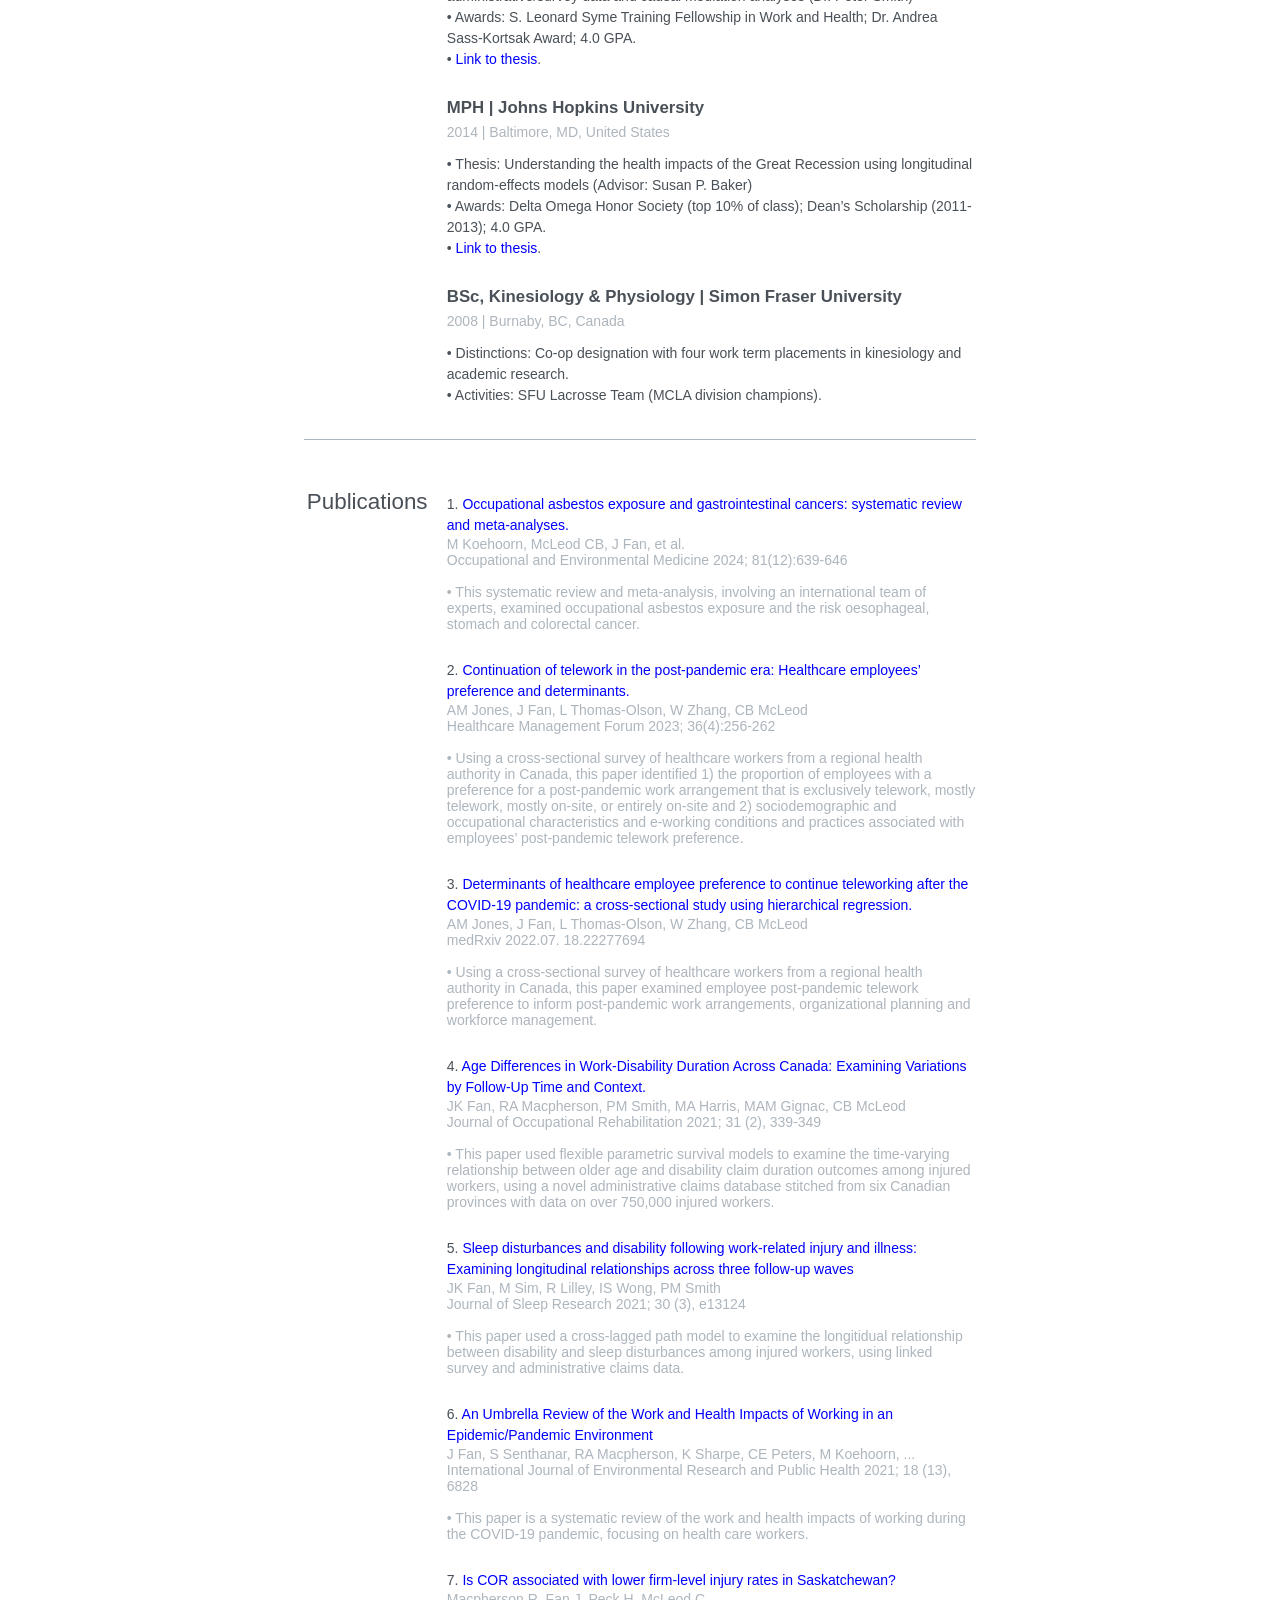
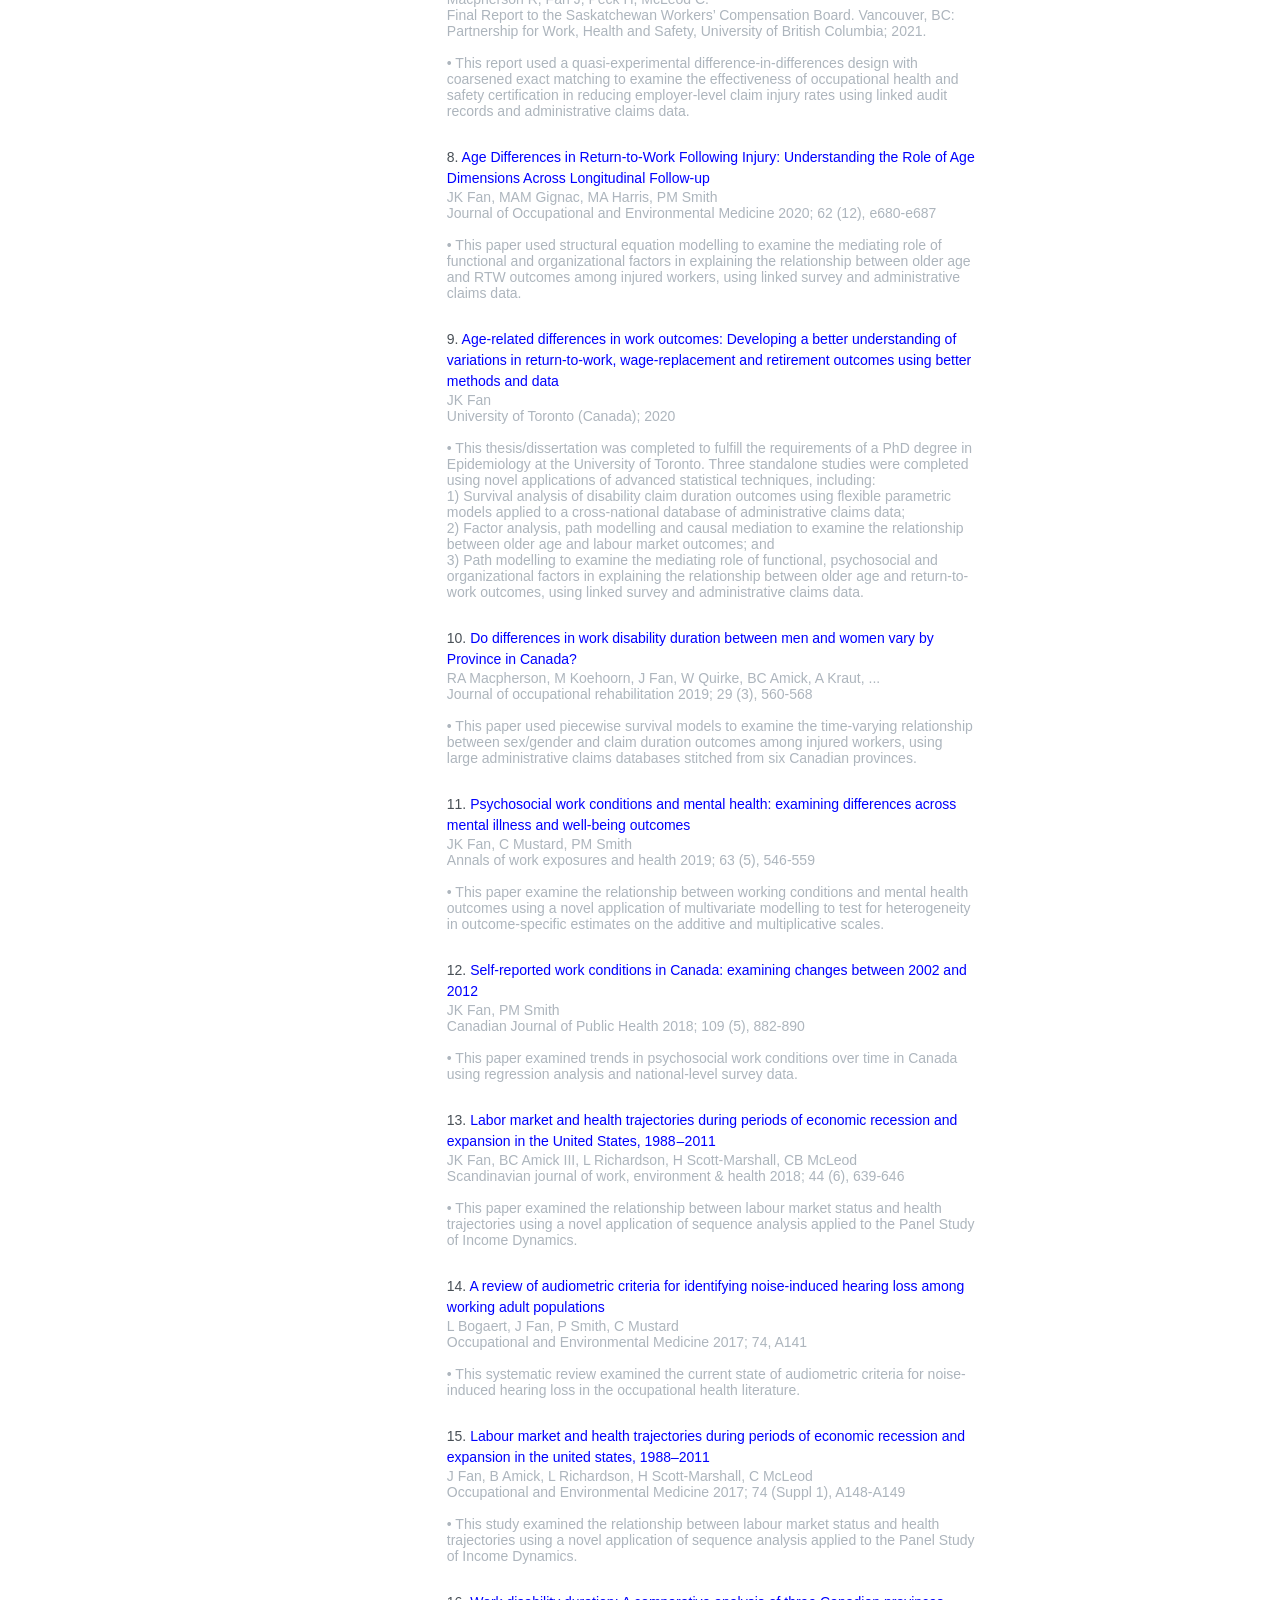
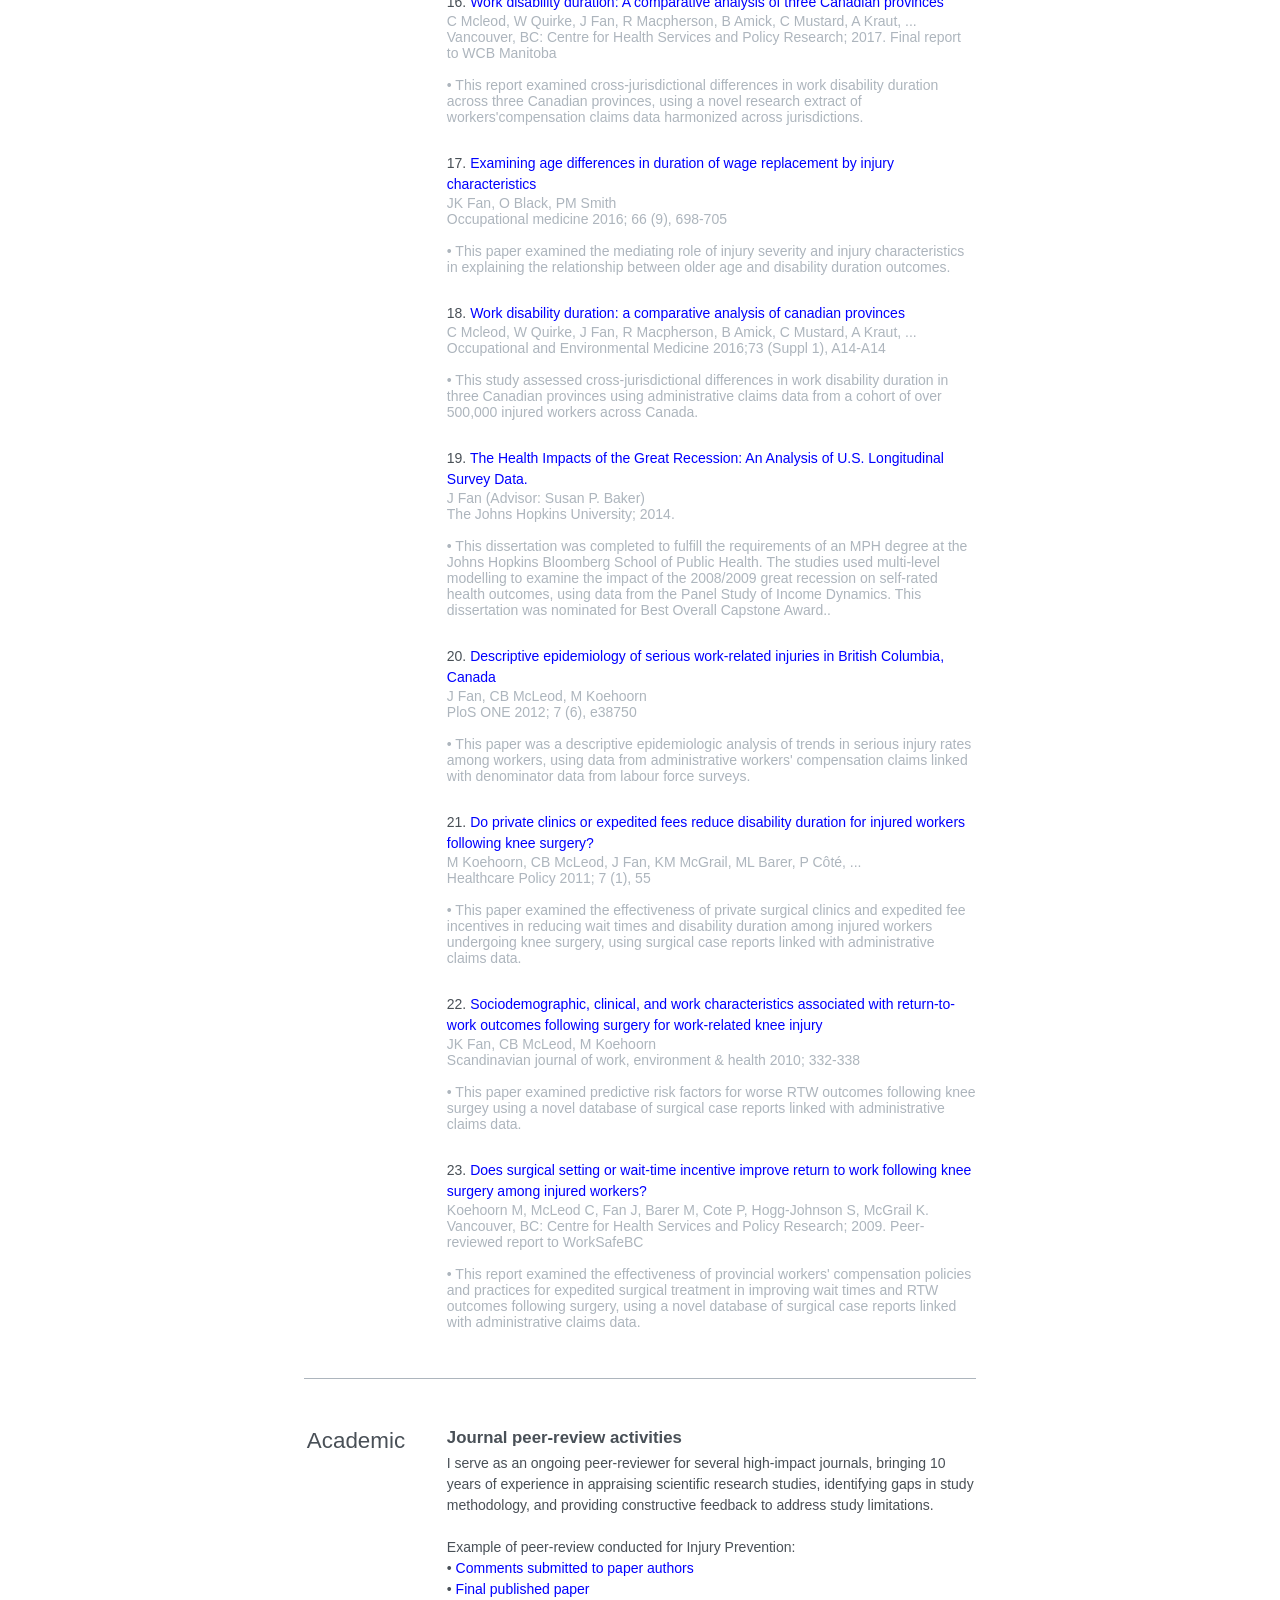
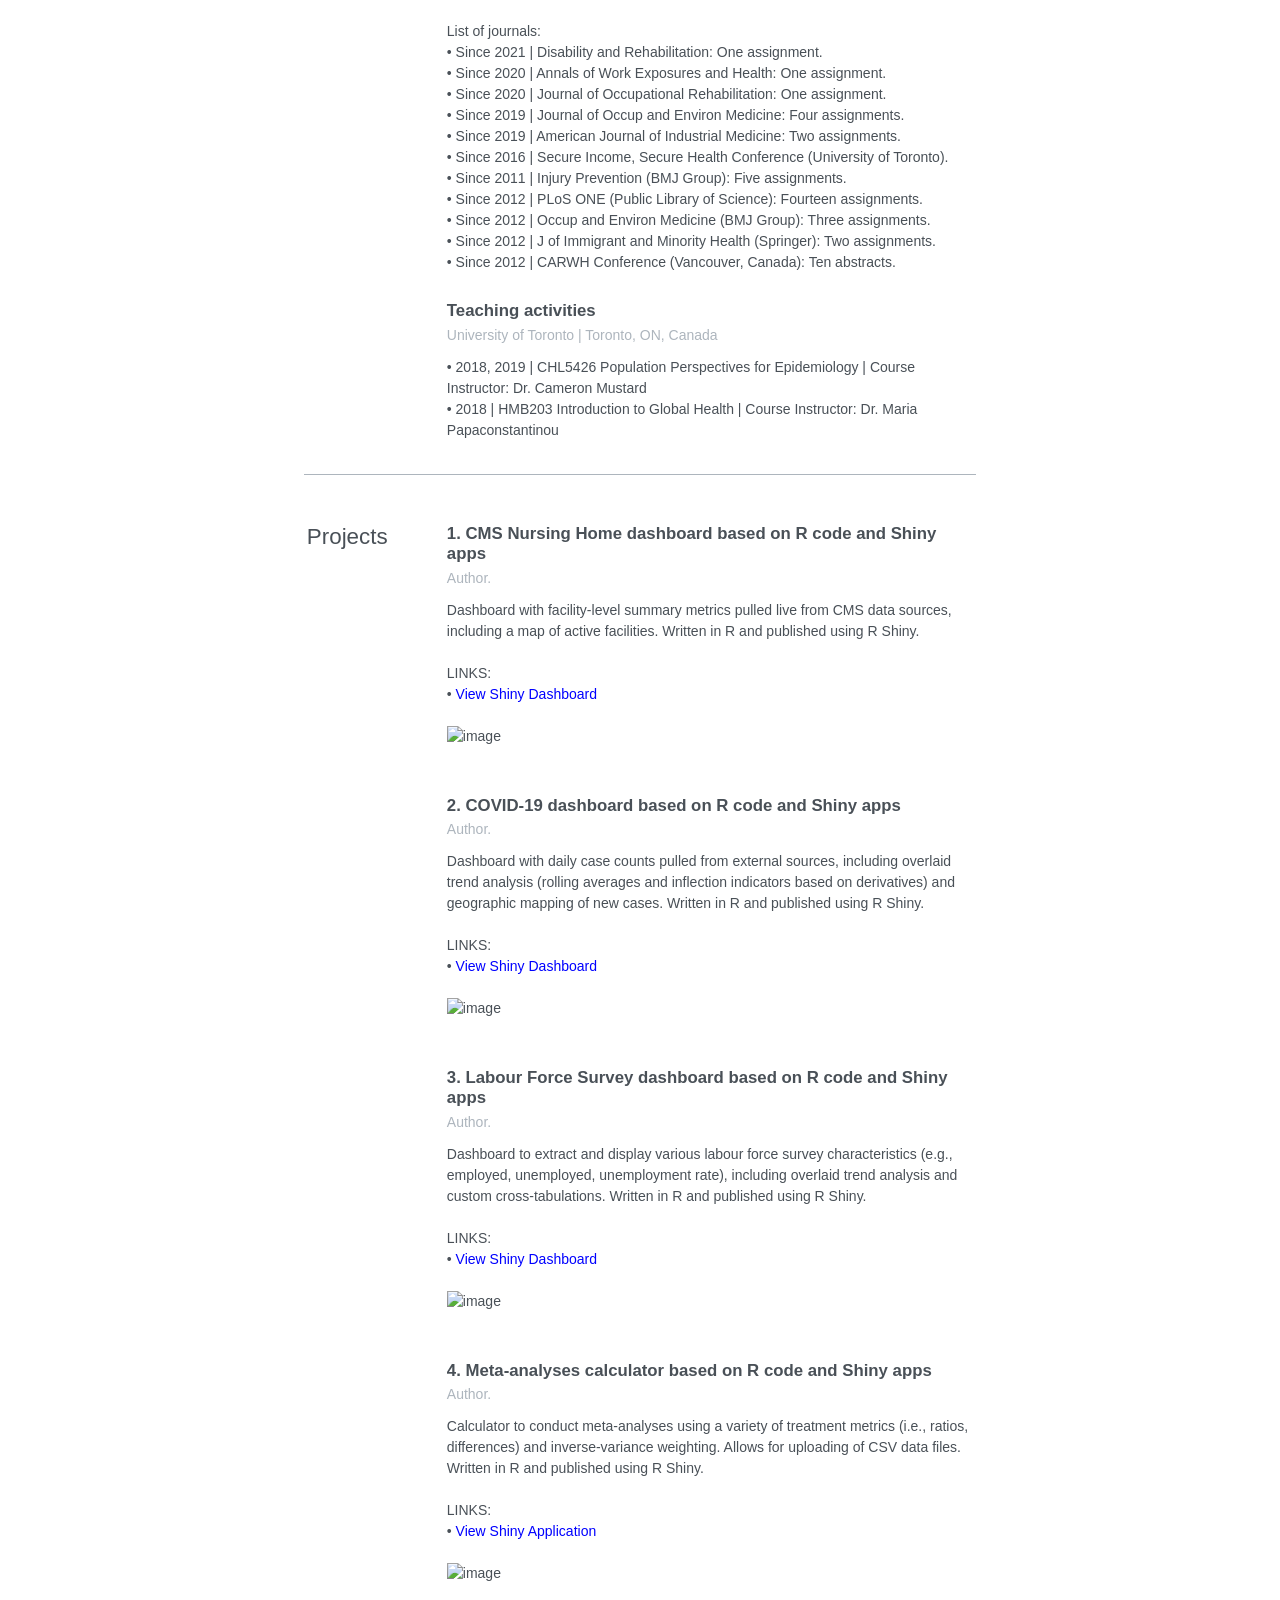
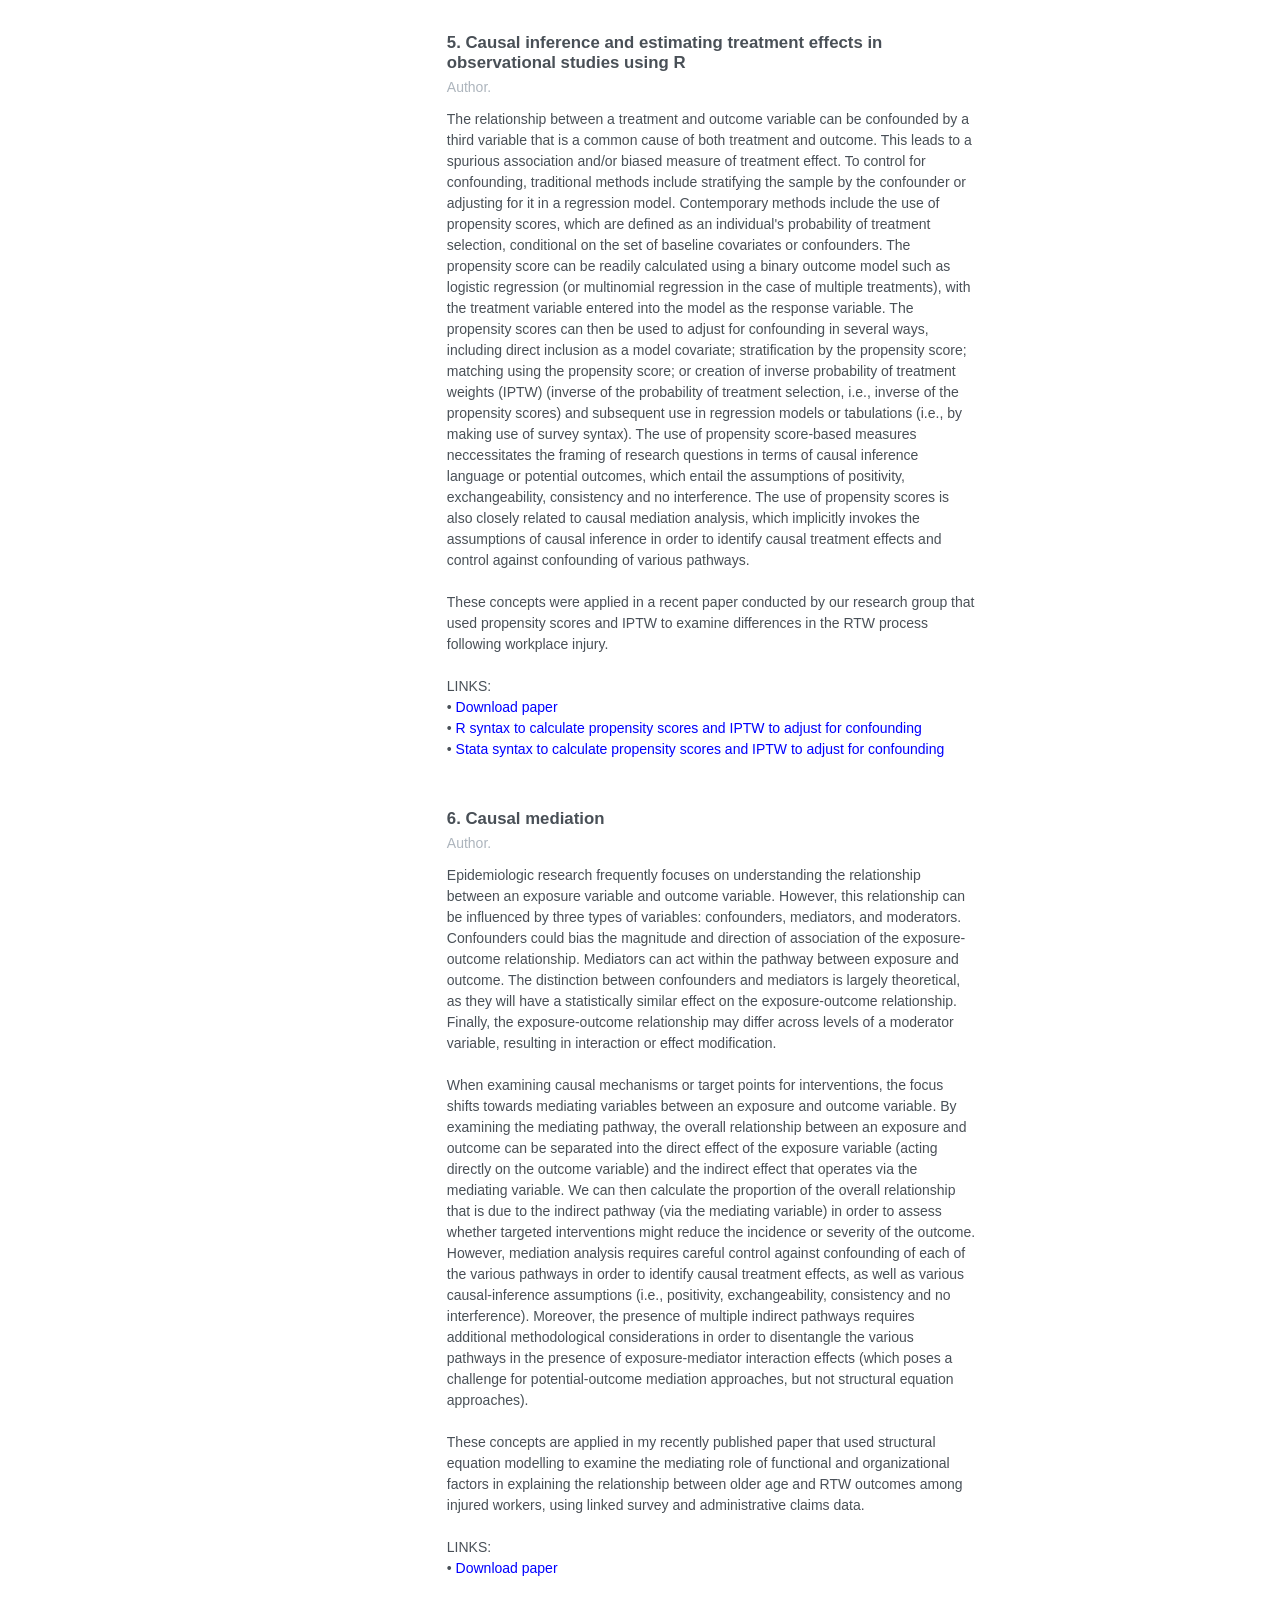
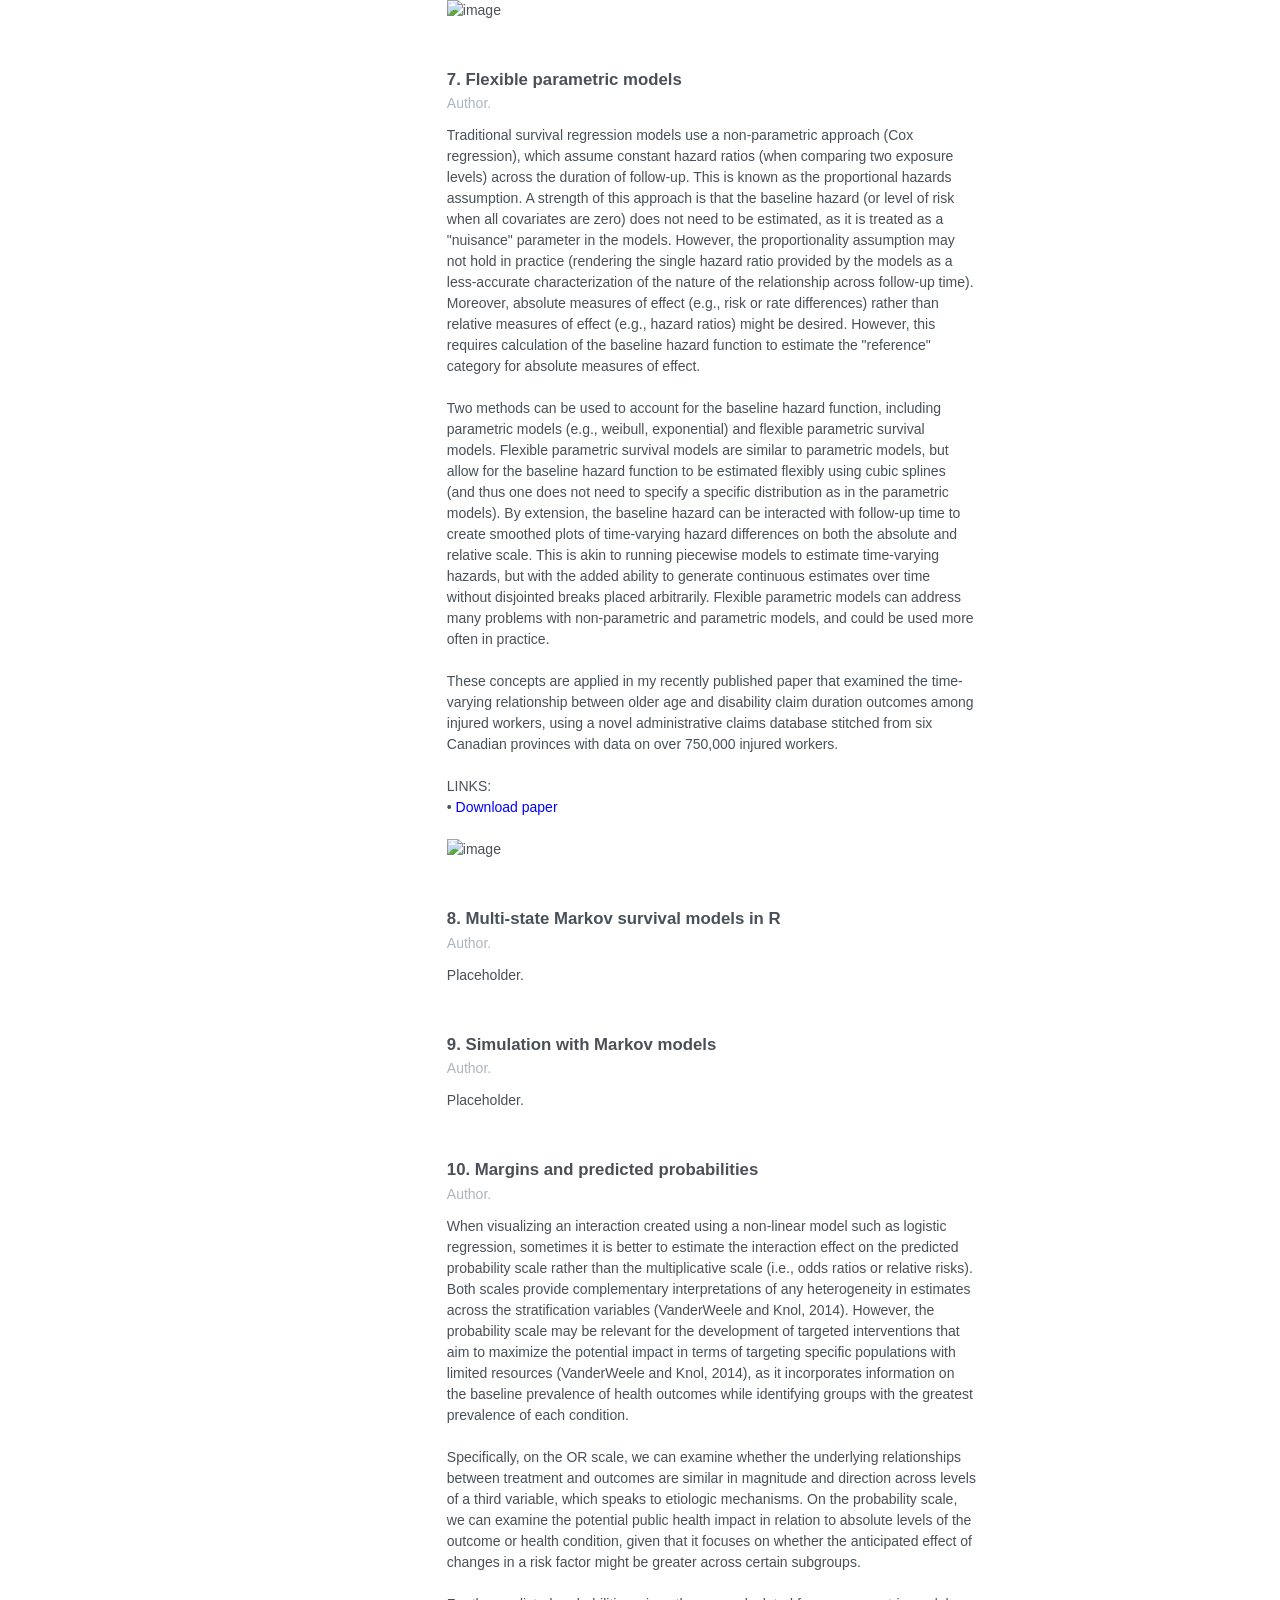
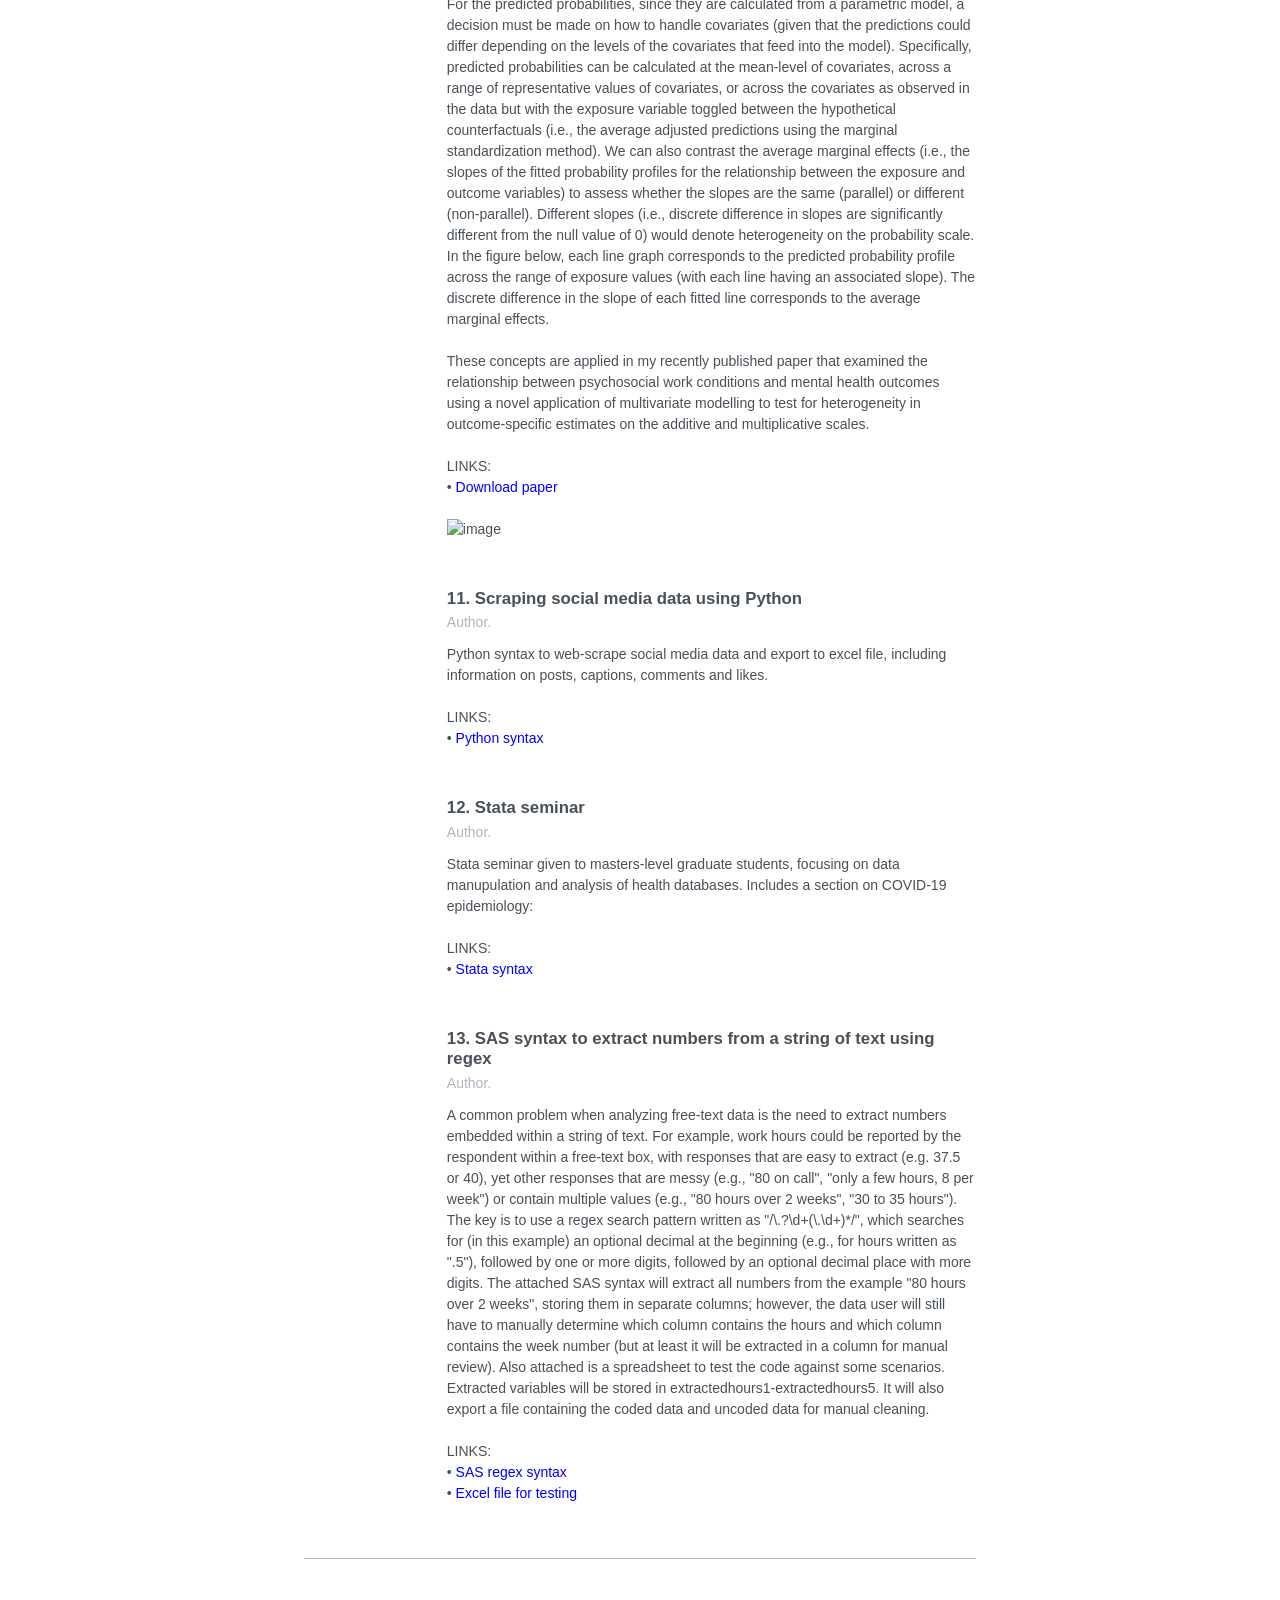
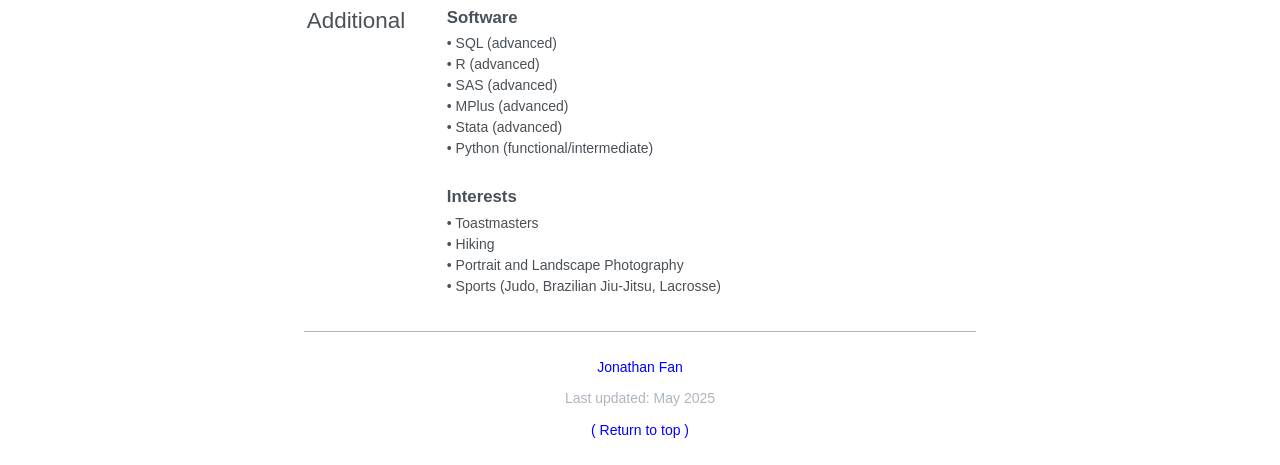
==== commit f8a63d6f: "Update index.html" ====
--- a/index.html
+++ b/index.html
@@ -350,7 +350,7 @@
 I have a strong technical focus with expertise in R, SQL, and cloud computing platforms (Snowflake, AWS). I have extensive experience analyzing large-scale insurance claims datasets, focusing on healthcare utilization outcomes, and the effectiveness of interventions within the U.S. healthcare system. I also have a strong background in developing scalable data and reporting pipelines to automate insights and dashboards, leveraging tools like dbt for SQL-based data transformations, Airflow for orchestration and R Shiny for reporting.
 <br>
 <br>
-My quantitative expertise includes causal inference methods such as propensity score matching, inverse probability weighting, marginal structural models (G-methods based on propensity scores and IPTW) and casual mediation (SEM and potential outcomes frameworks). I also have advanced doctoral training in survival models (parametric, non-parametric, flexible parametric, multi-state, competing risks); causal inference methods to control for confounding in observational studies (matching, <a href="https://github.com/jonathankfan/jonathankfan.github.io/blob/main/syntax/itpw_cchs_upload.R" rel="nofollow" target="_blank">propensity scores</a>, IPTW, marginal structural models, G-formula); quasi-experimental study designs to examine policy effectiveness; factor analysis for dimensionality reduction (e.g., survey scale validation, EFA/CFA, composite index scores); and missing data imputation (e.g., FIML, MICE).
+My quantitative expertise includes causal inference methods such as propensity score matching, marginal structural models (G-methods based on <a href="https://github.com/jonathankfan/jonathankfan.github.io/blob/main/syntax/itpw_cchs_upload.R" rel="nofollow" target="_blank">propensity scores</a> and inverse probability weighting), G-formula, and casual mediation (SEM and potential outcomes frameworks). I also have advanced doctoral training in survival models (parametric, non-parametric, flexible parametric, multi-state, competing risks); quasi-experimental study designs to examine policy effectiveness; factor analysis and latent class analysis for dimensionality reduction (e.g., survey scale validation, EFA/CFA, composite index scores); and missing data imputation (e.g., FIML, MICE).
 <br>
 <br>
 I hold a <a href="https://tspace.library.utoronto.ca/bitstream/1807/103580/1/Fan_Jonathan_202011_PhD_thesis.pdf" rel="nofollow" target="_blank">PhD in Epidemiology</a> from the University of Toronto, and an MPH from the Johns Hopkins Bloomberg School of Public Health.
@@ -368,7 +368,7 @@
           
           <div class="block">
             <div class="block-content">
-			 Epidemiology, advanced statistical analysis, real world evidence, administrative data, insurance claims data, observational study design, survival analysis, causal mediation, causal inference, propensity scores, intverse probability of treatment weights, quasi-experimental study designs, factor analysis, structural equation modelling, publishing academic peer-reviewed papers, occupational health research, injury and illness research, public health research, presenting to stakeholders, liaising with cross-functional teams, consulting, SAS, R, Stata, Python, MPlus.
+			 Epidemiology, advanced statistical analysis, real world evidence, administrative data, insurance claims data, observational study design, survival analysis, causal mediation, causal inference, propensity scores, intverse probability of treatment weights, quasi-experimental study designs, factor analysis, structural equation modelling, publishing academic peer-reviewed papers, occupational health research, injury and illness research, public health research, presenting to stakeholders, liaising with cross-functional teams, consulting, SQL, R, SAS, dbt, AWS, Snowflake, Airflow, Stata, Python, MPlus.
             </div>
           </div>
 
@@ -401,6 +401,10 @@
 
 			<div class="block-title">
              Senior Data Scientist, Health Economics (2023-Present)
+            </div>
+
+            <div class="block-content">
+			• See resume.
             </div>
 
           </div>
@@ -1502,7 +1506,7 @@
       <a href="https://jonathankfan.github.io">Jonathan Fan</a> <br>
 
 <div class="block-content">
-Last updated: September 2022<br>
+Last updated: May 2025<br>
 </div>
 
       <a href="https://jonathankfan.github.io">( Return to top )</a> <br>
